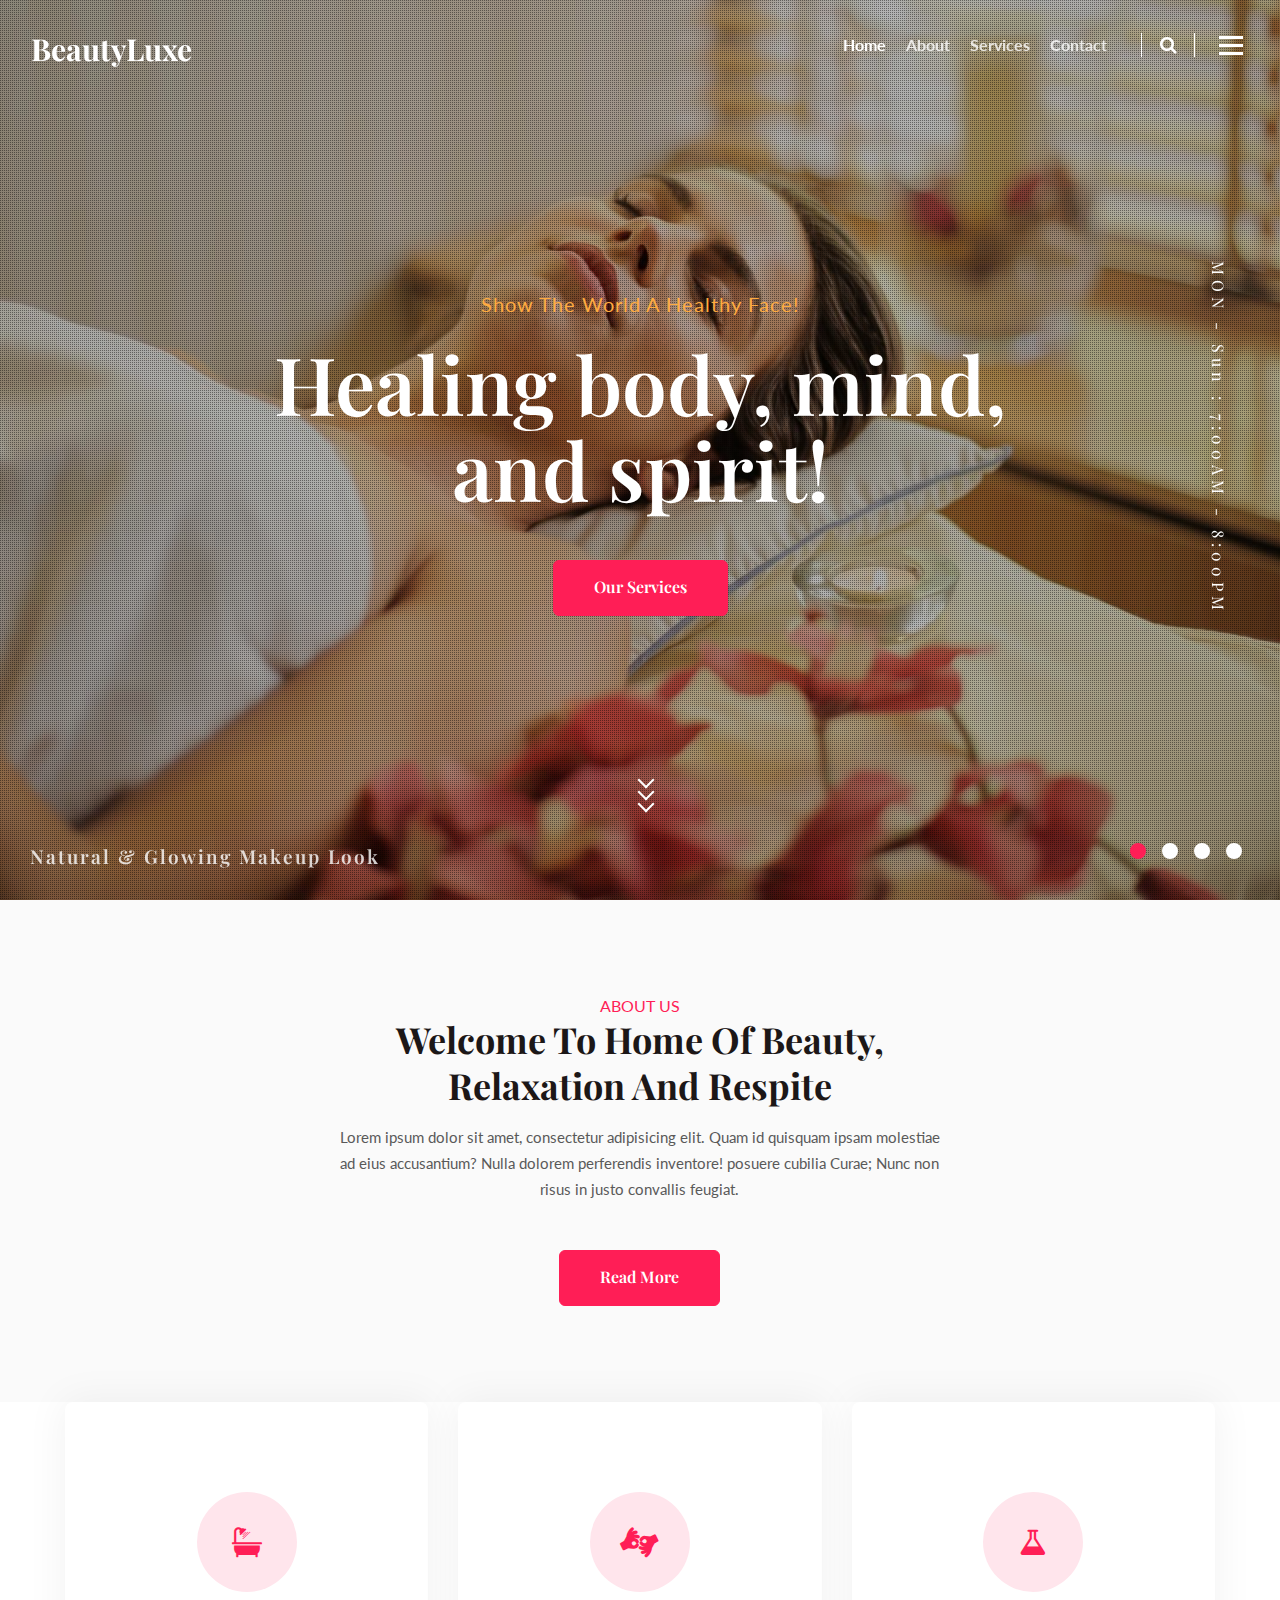
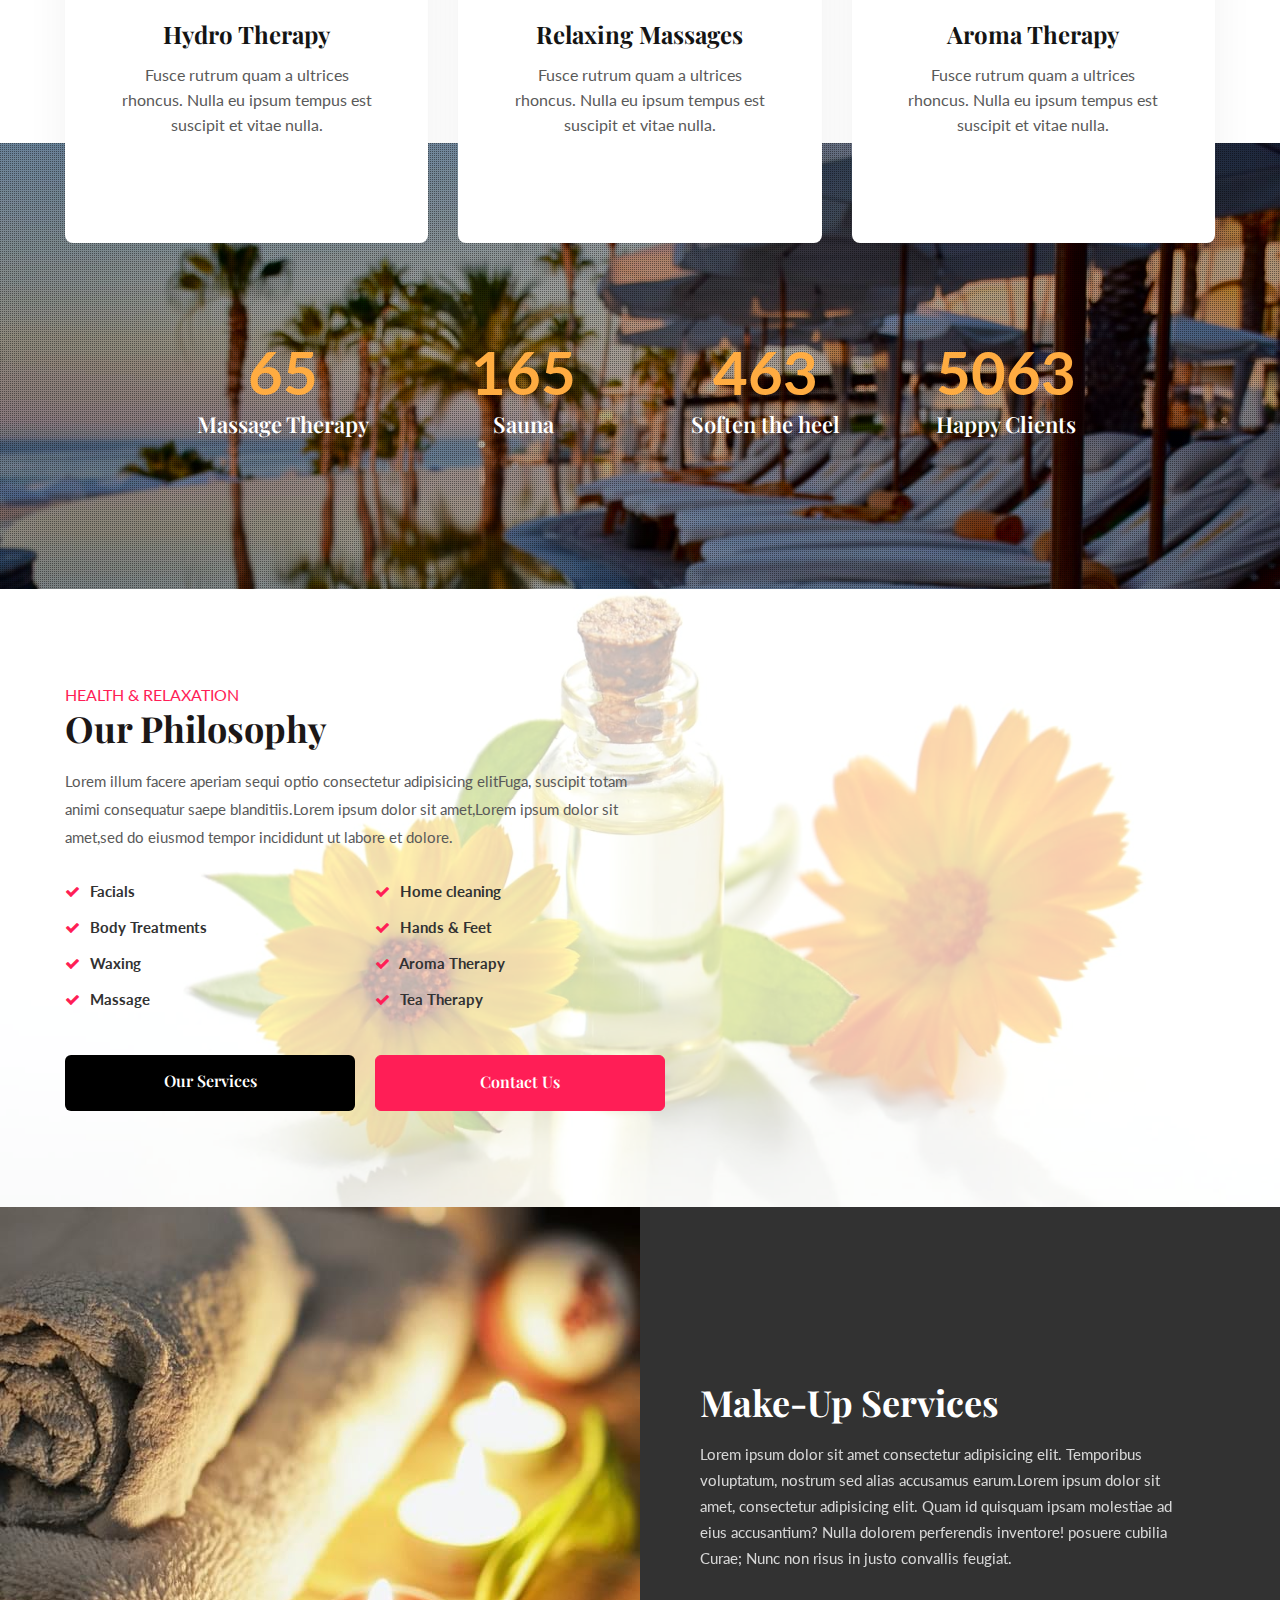
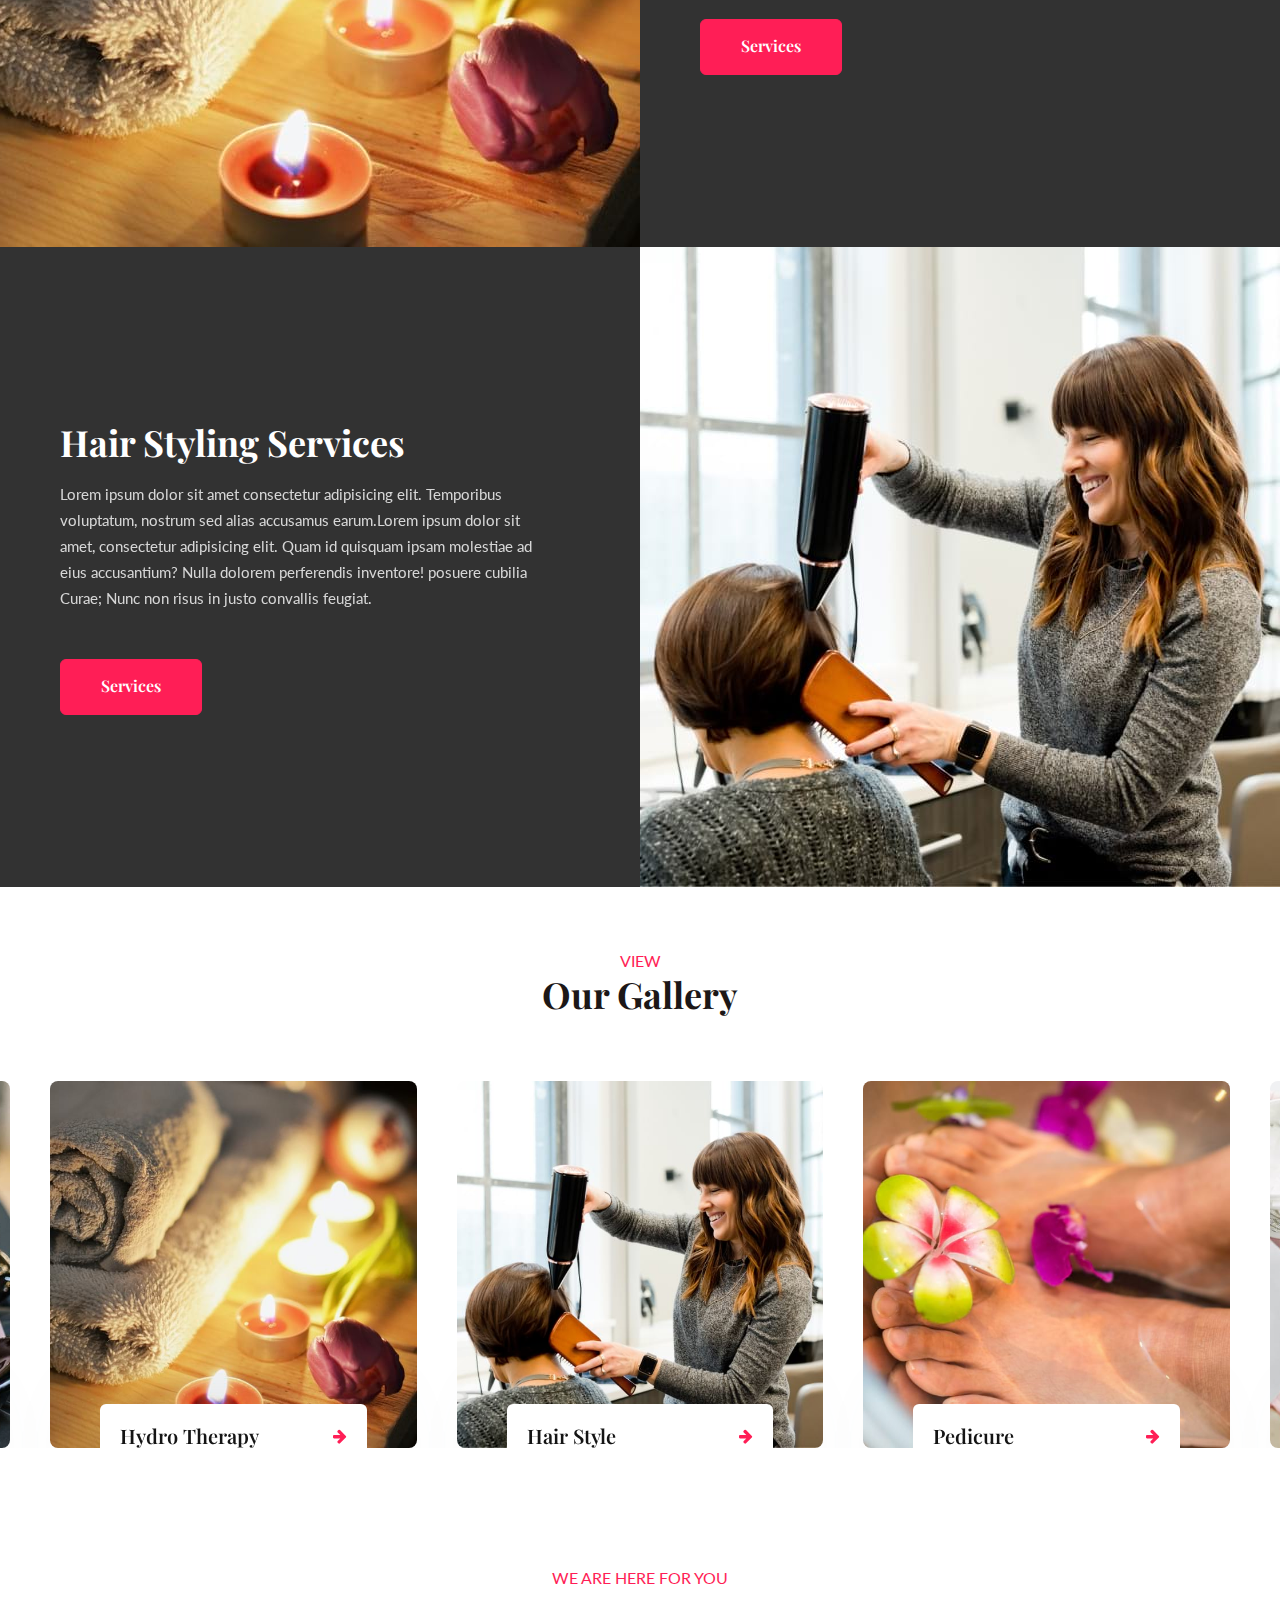
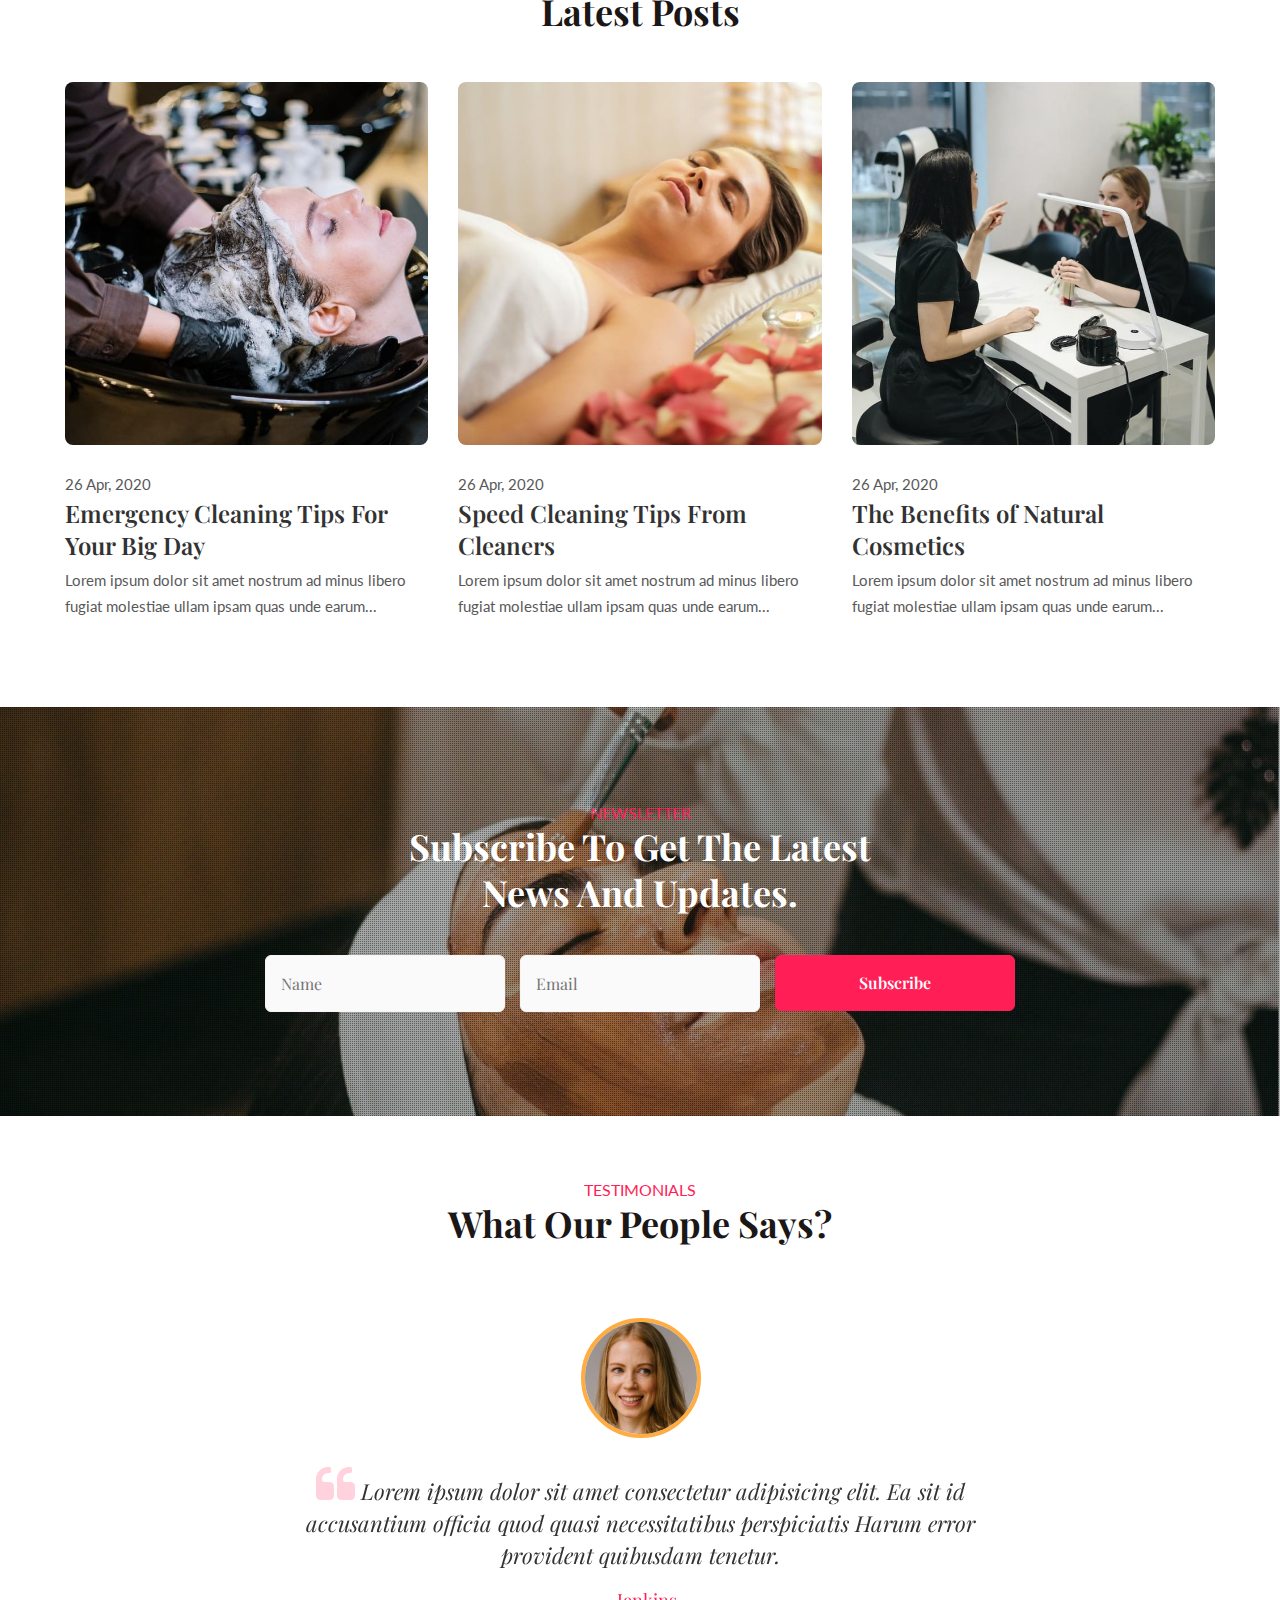
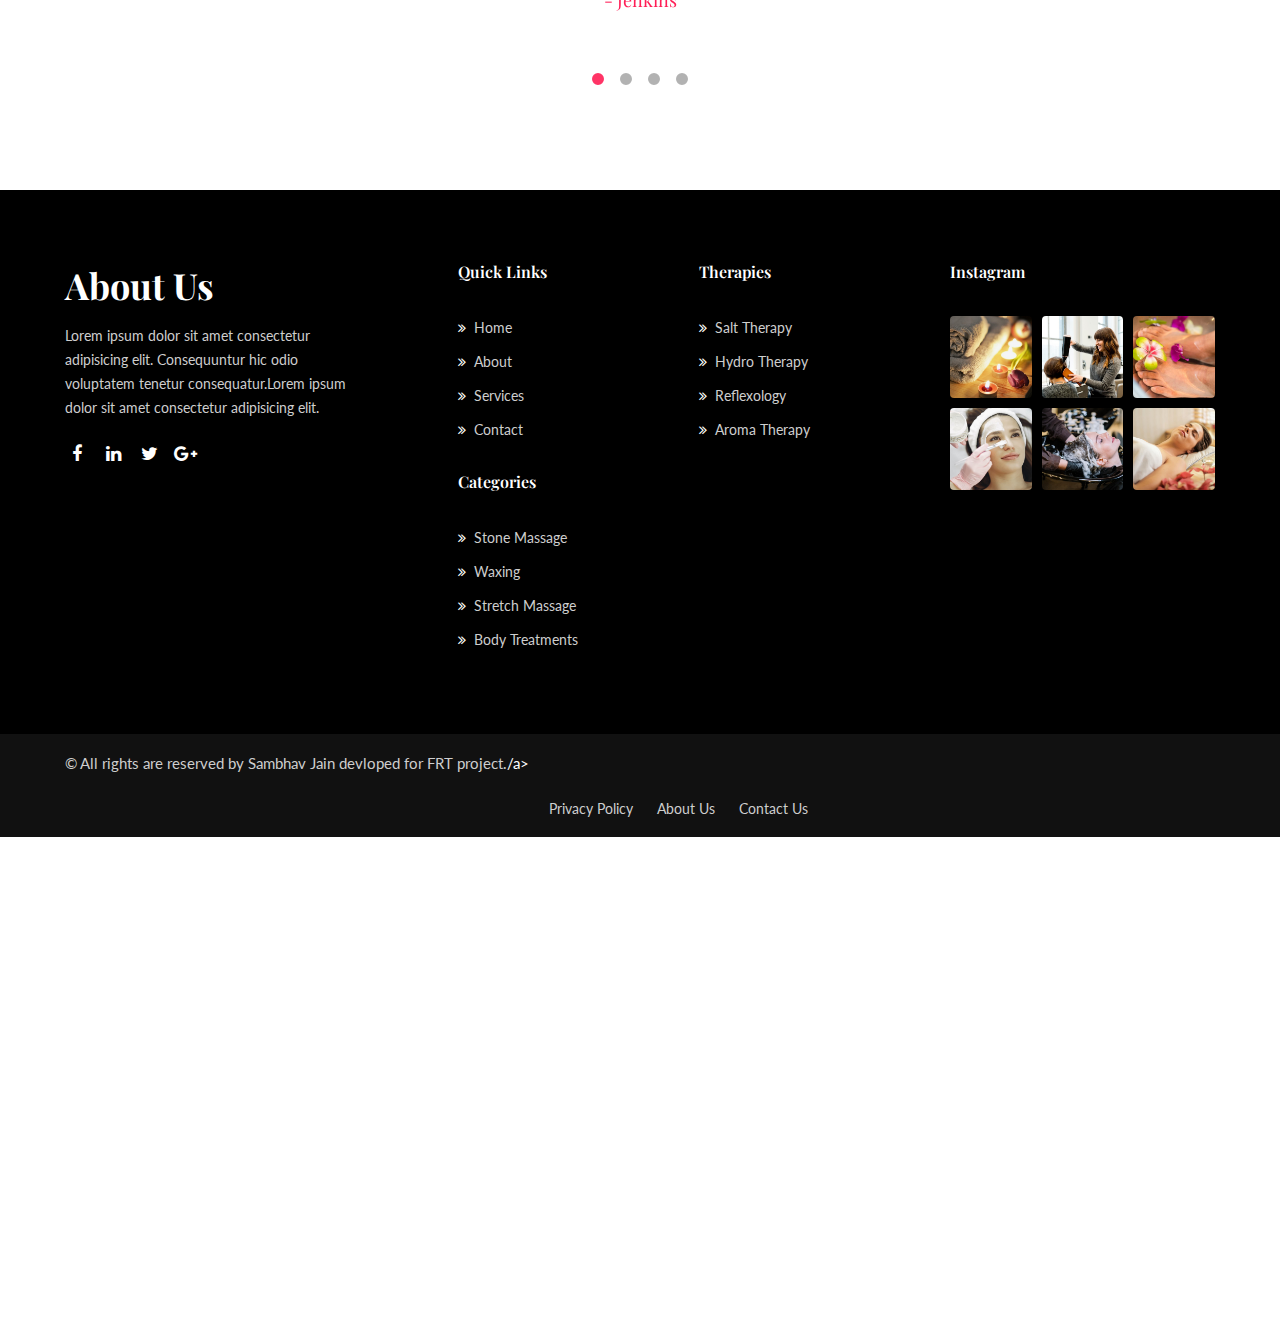
==== index.html @ 79e6bb33 "Add files via upload" ====
<!doctype html>
<html lang="zxx">

<head>
	<!-- Required meta tags -->
	<meta charset="utf-8">
	<meta name="viewport" content="width=device-width, initial-scale=1, shrink-to-fit=no">
	<title>Beauty Luxe a Beauty & Spa Solution|| Home
	</title>
	<!-- Template CSS -->
	<link rel="stylesheet" href="assets/css/style-starter.css">
	<!-- Template CSS -->
	<link
		href="//fonts.googleapis.com/css2?family=Playfair+Display:ital,wght@0,400;0,600;0,700;1,600&display=swap"
		rel="stylesheet">
	<link href="//fonts.googleapis.com/css2?family=Lato:wght@400;700&display=swap" rel="stylesheet">
	<!-- Template CSS -->
</head>

<body>
	<!--header-->
	<header id="site-header" class="fixed-top">
		<div class="container-fluid">
			<nav class="navbar navbar-expand-lg navbar-dark stroke">
				<h1> <a class="navbar-brand" href="index.html">
						<span class="sub-logo">B</span>eauty<span class="sub-logo">L</span>uxe
					</a></h1>
				<!-- if logo is image enable this   
        <a class="navbar-brand" href="#index.html">
            <img src="image-path" alt="Your logo" title="Your logo" style="height:35px;" />
        </a> -->
				<button class="navbar-toggler  collapsed bg-gradient" type="button" data-toggle="collapse"
					data-target="#navbarTogglerDemo02" aria-controls="navbarTogglerDemo02" aria-expanded="false"
					aria-label="Toggle navigation">
					<span class="navbar-toggler-icon fa icon-expand fa-bars"></span>
					<span class="navbar-toggler-icon fa icon-close fa-times"></span>
					</span>
				</button>

				<div class="collapse navbar-collapse" id="navbarTogglerDemo02">
					<ul class="navbar-nav ml-auto">
						<li class="nav-item active">
							<a class="nav-link" href="index.html">Home <span class="sr-only">(current)</span></a>
						</li>
						<li class="nav-item">
							<a class="nav-link" href="about.html">About</a>
						</li>
						<li class="nav-item">
							<a class="nav-link" href="services.html">Services</a>
						</li>
						
						<li class="nav-item">
							<a class="nav-link" href="contact.html">Contact</a>
						</li>
					</ul>
					<!--/search-right-->
					<div class="search-right">
						<a href="#search" class="hnysearch-icon" title="search"><span class="fa fa-search"
								aria-hidden="true"></span></a>
						<!-- search popup -->
						<div id="search" class="pop-overlay">
							<div class="popup">
								<h3 class="hny-title two">Search Here</h3>
								<form action="#" method="post" class="search-box">
									<input type="search" placeholder="Search your Keyword" name="search"
										required="required" autofocus="">
									<button type="submit" class="btn">Search</button>
								</form>

							</div>
							<a class="close" href="#close">×</a>
						</div>
						<!-- /search popup -->
						<a href="#domain" class="domain" data-toggle="modal" data-target="#DomainModal">
							<div class="hamburger1">
								<div></div>
								<div></div>
								<div></div>
							</div>
						</a>

						<!--//search-right-->
					</div>
				</div>
			</nav>
		</div>
	</header>
	<!--/header-->


	<!-- Domain Modal -->
	<div class="modal right fade" id="DomainModal" tabindex="-1" role="dialog" aria-labelledby="DomainModalLabel2">
		<div class="modal-dialog" role="document">
			<div class="modal-content">

				<button type="button" class="close" data-dismiss="modal" aria-label="Close"><span
						aria-hidden="true">&times;</span></button>

				<div class="modal-body">
					<div class="modal__content">
						<h2 class="logo"><a class="logo-brand" href="index.html">
								<span class="sub-logo">G</span>lory <span class="sub-logo">L</span>uxe
							</a></h2>
						<!-- if logo is image enable this   
			<h2 class="logo">
			  <img src="image-path" alt="Your logo" title="Your logo" style="height:35px;" />
			</h2> -->
						<p class="mt-md-3 mt-2">Lorem ipsum dolor sit amet, elit. Eos expedita ipsam at fugiat ab.</p>
						<div class="widget-menu-items mt-sm-5 mt-4">
							<h5 class="widget-title">Menu Items</h5>
							<nav class="navbar p-0">
								<ul class="navbar-nav">
									<li class="nav-item active">
										<a class="nav-link" href="index.html">Home</a>
									</li>
									<li class="nav-item">
										<a class="nav-link" href="about.html">About</a>
									</li>
									<li class="nav-item">
										<a class="nav-link" href="services.html">Services</a>
									</li>

									<li class="nav-item">
										<a class="nav-link" href="contact.html">Contact</a>
									</li>
								</ul>
							</nav>
						</div>
						<div class="widget-social-icons mt-sm-5 mt-4">
							<h5 class="widget-title">Contact Us</h5>
							<ul class="icon-rounded address">
								<li>
									<p> #135 block, Barnard St. Brooklyn, <br>NY 10036, USA</p>
								</li>
								<li class="mt-3">
									<p><span class="fa fa-phone"></span> <a
											href="tel:+404-11-22-89">+1-2345-345-678-11</a></p>
								</li>
								<li class="mt-2">
									<p><span class="fa fa-envelope"></span> <a
											href="mailto:medpillhospital@mail.com">gloryluxe@mail.com</a></p>
								</li>
								<li class="top_li1 mt-2">
									<p><span class="fa fa-clock-o"></span> <a href="mailto:medpillhospital@mail.com">Mon
											- Sun 09:00 - 21:00
										</a></p>
								</li>
							</ul>
						</div>
						<div class="widget-social-icons mt-sm-5 mt-4">
							<h5 class="widget-title">Follow Us</h5>
							<ul class="icon-rounded">
								<li><a class="social-link twitter" href="#url" target="_blank"><i
											class="fa fa-twitter"></i></a></li>
								<li><a class="social-link linkedin" href="#url" target="_blank"><i
											class="fa fa-linkedin"></i></a></li>
								<li><a class="social-link tumblr" href="#url" target="_blank"><i
											class="fa fa-tumblr"></i></a></li>
							</ul>
						</div>
					</div>
				</div>
			</div>
			<!-- //modal-content -->
		</div>
		<!-- //modal-dialog -->
	</div>
	<!-- //Domain modal -->
	<!-- main-slider -->
	<section class="w3l-main-slider position-relative" id="home">
		<div class="companies20-content">
			<div class="owl-one owl-carousel owl-theme">
				<div class="item">
					<li>
						<div class="slider-info banner-view bg bg2">
							<div class="banner-info">
								<div class="container">
									<div class="banner-info-bg text-center">
										<h4 class="sub-font">Show the world a healthy face!</h4>
										<h5>Healing body, mind, and spirit!</h5>
										<div class="banner-buttons mt-md-5 mt-4">
											<a class="btn btn-style btn-primary" href="services.html">Our Services</a>
										</div>
									</div>
								</div>
							</div>
						</div>
					</li>
				</div>
				<div class="item">
					<li>
						<div class="slider-info  banner-view banner-top1 bg bg2">
							<div class="banner-info">
								<div class="container">
									<div class="banner-info-bg text-center">
										<h4 class="sub-font">Feel natural, be natural.</h4>
										<h5>Creating your beauty at New Level</h5>
										<div class="banner-buttons mt-md-5 mt-4">
											<a class="btn btn-style btn-primary" href="services.html">Our Services</a>
										</div>
									</div>
								</div>
							</div>
						</div>
					</li>
				</div>
				<div class="item">
					<li>
						<div class="slider-info banner-view banner-top2 bg bg2">
							<div class="banner-info">
								<div class="container">
									<div class="banner-info-bg text-center">
										<h4 class="sub-font">Show the world a healthy face!</h4>
										<h5>See yourself in a New Light.</h5>
										<div class="banner-buttons mt-md-5 mt-4">
											<a class="btn btn-style btn-primary" href="services.html">Our Services</a>
										</div>
									</div>
								</div>
							</div>
						</div>
					</li>
				</div>
				<div class="item">
					<li>
						<div class="slider-info banner-view banner-top3 bg bg2">
							<div class="banner-info">
								<div class="container">
									<div class="banner-info-bg text-center">
										<h4 class="sub-font">Feel natural, be natural.</h4>
										<h5>Creating your beauty at New Level</h5>
										<div class="banner-buttons mt-md-5 mt-4">
											<a class="btn btn-style btn-primary" href="services.html">Our Services</a>
										</div>
									</div>
								</div>
							</div>
						</div>
					</li>
				</div>
			</div>
			<div class="banhny-timing">MON - Sun : 7:00AM - 8:00PM </div>
			<div class="banhny-left-botm">Natural & Glowing Makeup Look</div>
			<div class="scrollhny-btn">
				<a class="btn-btmhny scroll" href="#about">
					<div class="scroll-arrow"></div>
					<div class="scroll-arrow"></div>
					<div class="scroll-arrow"></div>
				</a>

			</div>

		</div>

	</section>
	<!-- //banner-slider-->
	<!-- main-slider -->
	<!-- //bottom-grids -->
	<div class="w3l-bottom-grids py-5" id="about">
		<div class="container py-lg-5">
			<div class="row bottomhny-grids-sec text-center">
				<div class="col-md-10 bottomhny-1 mx-auto">
					<div class="bottomhny-gd-ingf">
						<h6 class="sub-title">About Us</h6>
						<h3 class="hny-title">Welcome to Home of Beauty,<br>Relaxation and Respite</h3>
						<p class="mt-3">Lorem ipsum dolor sit amet, consectetur adipisicing elit. Quam id quisquam ipsam
							molestiae ad eius accusantium? Nulla dolorem perferendis inventore! posuere cubilia Curae;
							Nunc non risus in justo convallis feugiat.</p>
						<div class="ready-more mt-lg-5 mt-4">
							<a class="btn btn-style btn-primary" href="about.html">Read More</a>
						</div>
					</div>
				</div>
			</div>
		</div>
	</div>
	<!-- //bottom-grids -->
	<!--/features-grids-6-->
	<section class="features-grids-6">
		<div class="container">
			<div class="grids-area-hny main-cont-wthree-fea row">
				<div class="col-lg-4 col-md-6 grids-feature mb-md-0 mb-4">
					<div class="area-box">
						<span class="fa fa-bath"></span>
						<a href="#feature">
							<h4 class="title-head">Hydro Therapy</h4>
						</a>
						<p>Fusce rutrum quam a ultrices rhoncus. Nulla eu ipsum tempus est suscipit et vitae nulla.</p>
					</div>
				</div>
				<div class="col-lg-4 col-md-6 grids-feature mb-md-0 mb-4">
					<div class="area-box active">
						<span class="fa fa-american-sign-language-interpreting active"></span>
						<a href="#feature">
							<h4 class="title-head">Relaxing Massages</h4>
						</a>
						<p>Fusce rutrum quam a ultrices rhoncus. Nulla eu ipsum tempus est suscipit et vitae nulla.</p>
					</div>
				</div>
				<div class="col-lg-4 col-md-6 grids-feature mb-md-0 mb-4">
					<div class="area-box thrid">
						<span class="fa fa-flask"></span>
						<a href="#feature">
							<h4 class="title-head">Aroma Therapy</h4>
						</a>
						<p>Fusce rutrum quam a ultrices rhoncus. Nulla eu ipsum tempus est suscipit et vitae nulla.</p>
					</div>
				</div>

			</div>
		</div>
	</section>
	<!--//features-grids-6-->
	<!-- /specification-6-->
	<section class="w3l-specification-6">
		<div class="specification-6-mian py-5">
			<div class="container py-lg-5">
				<div class="row story-6-grids py-lg-5">
					<div class="col-lg-10 story-gd pl-lg-4  text-center mx-auto">
						<div class="skill_info mt-lg-5 mt-4 pt-lg-4">
							<div class="stats_left">
								<div class="counter_grid">
									<div class="icon_info">
										<p class="counter">65</p>
										<h4>Massage Therapy</h4>

									</div>
								</div>
							</div>
							<div class="stats_left">
								<div class="counter_grid">
									<div class="icon_info">
										<p class="counter">165</p>
										<h4>Sauna</h4>

									</div>
								</div>
							</div>
							<div class="stats_left">
								<div class="counter_grid">
									<div class="icon_info">
										<p class="counter">463</p>
										<h4>Soften the heel</h4>

									</div>
								</div>
							</div>
							<div class="stats_left">
								<div class="counter_grid">
									<div class="icon_info">
										<p class="counter">5063</p>
										<h4>Happy Clients</h4>

									</div>
								</div>
							</div>
						</div>

					</div>

				</div>
			</div>
		</div>
	</section>
	<!-- //specification-6-->
	<!-- /w3l-content-with-photo-4-->
	<section class="w3l-content-with-photo-4">
		<!-- /content-grids-->
		<div class="content-photo-info py-5">
			<div class="container py-lg-5">
				<!-- /row-->
				<div class="content-photo-grids">
					<div class="photo-6-inf-right">
						<h6 class="sub-title">Health & Relaxation</h6>
						<h3 class="hny-title">
							Our Philosophy
						</h3>
						<p class="mt-3">Lorem illum facere aperiam sequi optio consectetur adipisicing elitFuga,
							suscipit totam animi consequatur saepe blanditiis.Lorem ipsum dolor sit amet,Lorem ipsum
							dolor sit amet,sed do eiusmod tempor
							incididunt ut labore et dolore.</p>
						<div class="servehny-1">
							<div class="ser-sub">

								<a href="#link" class="ser1"><span class="fa fa-check"></span> Facials
								</a>
								<a href="#link" class="ser1"><span class="fa fa-check"></span> Body Treatments
								</a>
								<a href="#link" class="ser1"><span class="fa fa-check"></span> Waxing</a>
								<a href="#link" class="ser1"><span class="fa fa-check"></span> Massage</a>
							</div>
							<div class="ser-sub">
								<a href="#link" class="ser1"><span class="fa fa-check"></span> Home cleaning
								</a>
								<a href="#link" class="ser1"><span class="fa fa-check"></span> Hands & Feet</a>

								<a href="#link" class="ser1"><span class="fa fa-check"></span>
									Aroma Therapy</a>
								<a href="#link" class="ser1"><span class="fa fa-check"></span>
									Tea Therapy</a>
							</div>
						</div>
						<div class="read-buttons">
							<a class="btn btn-style two btn-primary" href="services.html">Our Services</a>
							<a class="btn btn-style btn-primary" href="contact.html">Contact Us</a>
						</div>
					</div>

				</div>
				<!-- //row-->
			</div>
		</div>
	</section>
	<!-- /w3l-content-with-photo-4-->
	<!-- /w3l-content-grids-->
	<section class="w3l-index2">
		<div class="row abouthy-img-grids no-gutters">
			<div class="col-md-6 img-one">
				<img src="assets/images/ab.jpg" alt=" " class="img-fluid">
			</div>
			<div class="col-md-6 img-one content-mid py-md-0 py-5">
				<div class="info">
					<h3 class="hny-title two">
						Make-Up Services
					</h3>
					<p class="mt-3 mb-5 pr-lg-4">Lorem ipsum dolor sit amet consectetur adipisicing elit. Temporibus
						voluptatum,
						nostrum sed alias accusamus earum.Lorem ipsum dolor sit amet, consectetur adipisicing elit. Quam
						id quisquam ipsam molestiae ad eius accusantium? Nulla dolorem perferendis inventore! posuere
						cubilia Curae; Nunc non risus in justo convallis feugiat.


					</p>
					<div class="ready-more">
						<a class="btn btn-style btn-primary" href="services.html">Services</a>
					</div>
				</div>
			</div>
			<div class="col-md-6 img-info content-mid py-md-0 py-5">
				<div class="info">
					<h3 class="hny-title two">
						Hair Styling Services
					</h3>
					<p class="mt-3 mb-5 pr-lg-4">Lorem ipsum dolor sit amet consectetur adipisicing elit. Temporibus
						voluptatum,
						nostrum sed alias accusamus earum.Lorem ipsum dolor sit amet, consectetur adipisicing elit. Quam
						id quisquam ipsam molestiae ad eius accusantium? Nulla dolorem perferendis inventore! posuere
						cubilia Curae; Nunc non risus in justo convallis feugiat.

					</p>
					<div class="ready-more">
						<a class="btn btn-style btn-primary" href="services.html">Services</a>
					</div>
				</div>
			</div>
			<div class="col-md-6 img-one">
				<img src="assets/images/ab1.jpg" alt=" " class="img-fluid">
			</div>
		</div>
	</section>
	<!-- /w3l-content-grids-->
	<!--//news-grids-->
	<section class="w3l-news-sec">
		<div class="news-mainhny py-5">
			<div class="container text-center py-lg-3">
				<div class="title-content text-center mb-lg-5 mb-4">
					<h6 class="sub-title">View</h6>
					<h3 class="hny-title">Our Gallery</h3>

				</div>
			</div>
			<div class="owl-news owl-carousel owl-theme">
				<div class="item">
					<div class="news-img position-relative">
						<a href="#"><img src="assets/images/ab.jpg" class="img-fluid" alt="news image"></a>
						<div class="title-wrap">
							<a href="#">
								<h4 class="title">Hydro Therapy</h4>
							</a>
							<a href="#" class="text-right"><span class="fa fa-arrow-right"></span></a>
						</div>
					</div>
				</div>
				<div class="item">
					<div class="news-img">
						<a href="#"><img src="assets/images/ab1.jpg" class="img-fluid" alt="news image"></a>
						<div class="title-wrap">
							<a href="#">
								<h4 class="title">Hair Style</h4>
							</a>
							<a href="#" class="text-right"><span class="fa fa-arrow-right"></span></a>
						</div>
					</div>
				</div>
				<div class="item">
					<div class="news-img">
						<a href="#"><img src="assets/images/ab2.jpg" class="img-fluid" alt="news image"></a>
						<div class="title-wrap">
							<a href="#">
								<h4 class="title">Pedicure</h4>
							</a>
							<a href="#" class="text-right"><span class="fa fa-arrow-right"></span></a>
						</div>
					</div>
				</div>
				<div class="item">
					<div class="news-img">
						<a href="#"><img src="assets/images/ab3.jpg" class="img-fluid" alt="news image"></a>
						<div class="title-wrap">
							<a href="#">
								<h4 class="title">Facilas</h4>
							</a>
							<a href="#" class="text-right"><span class="fa fa-arrow-right"></span></a>
						</div>
					</div>
				</div>
				<div class="item">
					<div class="news-img">
						<a href="#"><img src="assets/images/ab5.jpg" class="img-fluid" alt="news image"></a>
						<div class="title-wrap">
							<a href="#">
								<h4 class="title">Body Spa</h4>
							</a>
							<a href="#" class="text-right"><span class="fa fa-arrow-right"></span></a>
						</div>
					</div>
				</div>
				<div class="item">
					<div class="news-img">
						<a href="#"><img src="assets/images/ab4.jpg" class="img-fluid" alt="news image"></a>
						<div class="title-wrap">
							<a href="#">
								<h4 class="title">Hair Spa</h4>
							</a>
							<a href="#" class="text-right"><span class="fa fa-arrow-right"></span></a>
						</div>
					</div>
				</div>
			</div>
		</div>
	</section>
	<!--//news-grids-->
	<!-- /blog-Section -->
	<section class="w3l-blogluxe-hny" id="news">
		<section id="grids5-block" class="py-5">
			<div class="container py-lg-4">
				<div class="header-section text-center mx-auto">
					<h6 class="sub-title">We are here for you</h6>
					<h3 class="hny-title">Latest Posts</h3>

				</div>
				<div class="grid-view">
					<div class="row">
						<div class="col-lg-4 col-md-6 mt-5">
							<div class="grids5-info">
								<a href="blog-single.html" class="d-block zoom">
									<img src="assets/images/ab4.jpg" alt="" class="img-fluid news-image" />


								</a>
								<div class="blog-info">
									<p class="date">26 Apr, 2020</p>
									<a href="blog-single.html">
										<h4>Emergency Cleaning Tips For Your Big Day</h4>
									</a>
									<p class="blog-text">Lorem ipsum dolor sit amet nostrum ad minus libero fugiat
										molestiae ullam ipsam quas unde earum...</p>

								</div>
							</div>
						</div>
						<div class="col-lg-4 col-md-6 mt-5">
							<div class="grids5-info">
								<a href="blog-single.html" class="d-block zoom">
									<img src="assets/images/ab5.jpg" alt="" class="img-fluid news-image" />


								</a>
								<div class="blog-info">
									<p class="date">26 Apr, 2020</p>
									<a href="blog-single.html">
										<h4>Speed Cleaning Tips From Cleaners</h4>
									</a>
									<p class="blog-text">Lorem ipsum dolor sit amet nostrum ad minus libero fugiat
										molestiae ullam ipsam quas unde earum...</p>

								</div>
							</div>
						</div>
						<div class="col-lg-4 offset-md-3 offset-lg-0 col-md-6 mt-5">
							<div class="grids5-info">
								<a href="blog-single.html" class="d-block zoom">
									<img src="assets/images/ab6.jpg" alt="" class="img-fluid news-image" />


								</a>
								<div class="blog-info">
									<p class="date">26 Apr, 2020</p>
									<a href="blog-single.html">
										<h4>The Benefits of Natural Cosmetics</h4>
									</a>
									<p class="blog-text">Lorem ipsum dolor sit amet nostrum ad minus libero fugiat
										molestiae ullam ipsam quas unde earum...</p>

								</div>
							</div>
						</div>
					</div>
				</div>
			</div>
		</section>
	</section>
	<!-- //blog-Section -->
	<!-- /w3l-newsletter-->
	<section class="w3l-newsletter">
		<!-- /form-25-section -->
		<div class="form-25-main py-5">
			<div class="container py-lg-5">
				<div class="forms-25-info">
					<div class="title-content text-center">
						<h6 class="sub-title">Newsletter</h6>
						<h3 class="hny-title two">Subscribe to get the latest
							<br>news and updates.</h3>

					</div>

					<form action="#" method="post" class="signin-form mt-4 mb-2">
						<div class="forms-gds">
							<input type="text" name="" placeholder="Name" required />
							<input type="email" name="" placeholder="Email" required />
							<button class="btn btn-style btn-primary">Subscribe</button>
						</div>
					</form>
				</div>
			</div>
		</div>
	</section>
	<!-- //w3l-newsletter-->
	<!--/testimonials-->
	<section class="w3l-testimonials">
		<div class="testimonials py-5">
			<div class="container text-center py-lg-3">
				<div class="title-content text-center mb-lg-5 mb-4">
					<h6 class="sub-title">Testimonials</h6>
					<h3 class="hny-title">What Our
						People Says?</h3>

				</div>
				<div class="row">
					<div class="col-lg-10 mx-auto">
						<div class="owl-testimonial owl-carousel owl-theme">
							<div class="item">
								<div class="slider-info mt-lg-4 mt-3">
									<div class="img-circle">
										<img src="assets/images/c2.jpg" class="img-fluid rounded" alt="client image">
									</div>
									<div class="message"><span class="fa fa-quote-left" aria-hidden="true"></span> Lorem
										ipsum dolor sit amet consectetur adipisicing elit. Ea sit
										id
										accusantium
										officia quod quasi necessitatibus perspiciatis Harum error provident
										quibusdam tenetur.</div>
									<div class="name">- Jenkins</div>

								</div>
							</div>
							<div class="item">
								<div class="slider-info mt-lg-4 mt-3">
									<div class="img-circle">
										<img src="assets/images/c1.jpg" class="img-fluid rounded" alt="client image">
									</div>
									<div class="message"><span class="fa fa-quote-left" aria-hidden="true"></span> Lorem
										ipsum dolor sit amet consectetur adipisicing elit. Ea sit
										id
										accusantium
										officia quod quasi necessitatibus perspiciatis Harum error provident
										quibusdam tenetur.</div>
									<div class="name">- John Balmer</div>
								</div>
							</div>
							<div class="item">
								<div class="slider-info mt-lg-4 mt-3">
									<div class="img-circle">
										<img src="assets/images/c3.jpg" class="img-fluid rounded" alt="client image">
									</div>
									<div class="message"><span class="fa fa-quote-left" aria-hidden="true"></span> Lorem
										ipsum dolor sit amet consectetur adipisicing elit. Ea sit
										id
										accusantium
										officia quod quasi necessitatibus perspiciatis Harum error provident
										quibusdam tenetur.</div>
									<div class="name">- Kiss Kington</div>
								</div>
							</div>
							<div class="item">
								<div class="slider-info mt-lg-4 mt-3">
									<div class="img-circle">
										<img src="assets/images/c1.jpg" class="img-fluid rounded" alt="client image">
									</div>
									<div class="message"><span class="fa fa-quote-left" aria-hidden="true"></span> Lorem
										ipsum dolor sit amet consectetur adipisicing elit. Ea sit
										id
										accusantium
										officia quod quasi necessitatibus perspiciatis Harum error provident
										quibusdam tenetur.</div>
									<div class="name">- Elizabeth</div>
								</div>
							</div>
						</div>
					</div>
				</div>
			</div>
		</div>
	</section>
	<!--//testimonials-->

	<!-- footer-66 -->
	<footer class="w3l-footer-66">
		<section class="footer-inner-main">
			<div class="footer-hny-grids py-5">
				<div class="container py-lg-4">
					<div class="text-txt">
						<div class="right-side">
							<div class="row sub-columns">
								<div class="col-lg-4 col-md-6 sub-one-left pr-lg-4">
									<h3 class="hny-title two mb-3">About Us</h3>
									<!-- if logo is image enable this   
										<a class="navbar-brand" href="#index.html">
											<img src="image-path" alt="Your logo" title="Your logo" style="height:35px;" />
										</a> -->
									<p class="pr-lg-5">Lorem ipsum dolor sit amet consectetur adipisicing elit.
										Consequuntur hic odio voluptatem tenetur consequatur.Lorem ipsum dolor sit amet
										consectetur adipisicing elit. </p>
									<div class="columns-2">
										<ul class="social">
											<li><a href="#facebook"><span class="fa fa-facebook"
														aria-hidden="true"></span></a>
											</li>
											<li><a href="#linkedin"><span class="fa fa-linkedin"
														aria-hidden="true"></span></a>
											</li>
											<li><a href="#twitter"><span class="fa fa-twitter"
														aria-hidden="true"></span></a>
											</li>
											<li><a href="#google"><span class="fa fa-google-plus"
														aria-hidden="true"></span></a>
											</li>

										</ul>
									</div>
								</div>
								<div class="col-lg-5 col-md-6 sub-one-left mid-footer-gd">
									<div class="sub-two-right">
										<h6>Quick Links</h6>
										<ul>
											<li><a href="index.html"><span
														class="fa fa-angle-double-right mr-2"></span>Home</a>
											</li>
											<li><a href="about.html"><span
														class="fa fa-angle-double-right mr-2"></span>About</a>
											</li>
											<li><a href="services.html"><span
														class="fa fa-angle-double-right mr-2"></span>Services</a></li>
											<li><a href="contact.html"><span
														class="fa fa-angle-double-right mr-2"></span>Contact</a></li>
										</ul>
									</div>
									<div class="sub-two-right">
										<h6>Therapies</h6>
										<ul>
											<li><a href="#"><span class="fa fa-angle-double-right mr-2"></span>Salt
													Therapy</a>
											</li>
											<li><a href="#"><span class="fa fa-angle-double-right mr-2"></span>Hydro
													Therapy</a>
											</li>
											<li><a href="#"><span
														class="fa fa-angle-double-right mr-2"></span>Reflexology</a>
											</li>
											<li><a href="#"><span class="fa fa-angle-double-right mr-2"></span>Aroma
													Therapy</a>
											</li>
										</ul>
									</div>
									<div class="sub-two-right">
										<h6>Categories</h6>
										<ul>
											<li><a href="#"><span class="fa fa-angle-double-right mr-2"></span>Stone
													Massage</a></li>
											<li><a href="#"><span
														class="fa fa-angle-double-right mr-2"></span>Waxing</a>
											</li>
											<li><a href="#support"><span
														class="fa fa-angle-double-right mr-2"></span>Stretch Massage</a>
											</li>
											<li><a href="#terms"><span class="fa fa-angle-double-right mr-2"></span>Body
													Treatments</a>
											</li>
										</ul>
									</div>
								</div>
								<div class="col-lg-3 col-md-6 sub-one-left">
									<h6>Instagram</h6>
									<div class="footer-img-grids">
										<div class="gd-img-ft">
											<a class="" href="#">
												<img class="rounded img-fluid img-responsive" src="assets/images/ab.jpg"
													alt="image">
											</a>
										</div>
										<div class="gd-img-ft">
											<a class="" href="#">
												<img class="rounded img-fluid img-responsive"
													src="assets/images/ab1.jpg" alt="image">
											</a>
										</div>
										<div class="gd-img-ft">
											<a class="" href="#">
												<img class="rounded img-fluid img-responsive"
													src="assets/images/ab2.jpg" alt="image">
											</a>
										</div>
										<div class="gd-img-ft">
											<a class="" href="#">
												<img class="rounded img-fluid img-responsive"
													src="assets/images/ab3.jpg" alt="image">
											</a>
										</div>
										<div class="gd-img-ft">
											<a class="" href="#">
												<img class="rounded img-fluid img-responsive"
													src="assets/images/ab4.jpg" alt="image">
											</a>
										</div>
										<div class="gd-img-ft">
											<a class="" href="#">
												<img class="rounded img-fluid img-responsive"
													src="assets/images/ab5.jpg" alt="image">
											</a>
										</div>

									</div>
								</div>
							</div>
						</div>
					</div>
				</div>
			</div>
			<div class="below-section">
				<div class="container">
					<div class="copyright-footer">
						<div class="columns text-lg-left">
							<p>© All rights are reserved by Sambhav Jain devloped for FRT project.<a
									>/a></p>
						</div>
						<ul class="columns text-lg-right">
							<li><a href="#">Privacy Policy</a>
							</li>
							<li><a href="about.html">About Us</a>
							</li>
							<li><a href="contact.html">Contact Us</a>
							</li>
						</ul>
					</div>
				</div>
			</div>
			<!-- copyright -->
			<!-- move top -->
			<button onclick="topFunction()" id="movetop" title="Go to top">
				<span class="fa fa-arrow-up" aria-hidden="true"></span>
			</button>
			<script>
				// When the user scrolls down 20px from the top of the document, show the button
				window.onscroll = function () {
					scrollFunction()
				};

				function scrollFunction() {
					if (document.body.scrollTop > 20 || document.documentElement.scrollTop > 20) {
						document.getElementById("movetop").style.display = "block";
					} else {
						document.getElementById("movetop").style.display = "none";
					}
				}

				// When the user clicks on the button, scroll to the top of the document
				function topFunction() {
					document.body.scrollTop = 0;
					document.documentElement.scrollTop = 0;
				}
			</script>
			<!-- /move top -->

		</section>

<iframe src="https://webchat.botframework.com/embed/healthbot1-zybvkep?s='iu8SH5yjmak.-nmPg-h7O01lqfZ7gZwgRFm6vZFwUPVaumeJJVVZY8c' " style='min-width: 400px; width: 100%; min-height: 500px; '></iframe>
	</footer>
	<!--//footer-66 -->
</body>

</html>
<script src="assets/js/jquery-3.3.1.min.js"></script>
<!-- stats -->
<script src="assets/js/jquery.waypoints.min.js"></script>
<script src="assets/js/jquery.countup.js"></script>
<script>
	$('.counter').countUp();
</script>
<!-- //stats -->
<script src="assets/js/owl.carousel.js"></script>
<!-- script for banner slider-->
<script>
	$(document).ready(function () {
		$('.owl-one').owlCarousel({
			loop: true,
			margin: 0,
			nav: false,
			responsiveClass: true,
			autoplay: true,
			autoplayTimeout: 5000,
			autoplaySpeed: 1000,
			autoplayHoverPause: false,
			responsive: {
				0: {
					items: 1,
					nav: false
				},
				480: {
					items: 1,
					nav: false
				},
				667: {
					items: 1,
					nav: true
				},
				1000: {
					items: 1,
					nav: true
				}
			}
		})
	})
</script>
<!-- //script -->
<!-- script for owlcarousel -->
<script>
	$(document).ready(function () {
		$('.owl-testimonial').owlCarousel({
			loop: true,
			margin: 0,
			nav: false,
			responsiveClass: true,
			autoplay: true,
			autoplayTimeout: 5000,
			autoplaySpeed: 1000,
			autoplayHoverPause: false,
			responsive: {
				0: {
					items: 1,
					nav: false
				},
				480: {
					items: 1,
					nav: true
				},
				667: {
					items: 1,
					nav: true
				},
				1000: {
					items: 1,
					nav: true
				}
			}
		})
	})
</script>
<!-- script for owlcarousel -->
<script>
	$(document).ready(function () {
		$('.owl-news').owlCarousel({
			stagePadding: 50,
			loop: true,
			margin: 40,
			nav: true,
			responsiveClass: true,
			autoplay: true,
			autoplayTimeout: 5000,
			autoplaySpeed: 1000,
			autoplayHoverPause: false,
			responsive: {
				0: {
					items: 1,
					nav: false
				},
				480: {
					items: 1,
					nav: true
				},
				667: {
					items: 2,
					nav: true
				},
				1000: {
					items: 3,
					nav: true
				}
			}
		})
	})
</script>
<!-- disable body scroll which navbar is in active -->
<script>
	$(function () {
		$('.navbar-toggler').click(function () {
			$('body').toggleClass('noscroll');
		})
	});
</script>
<!-- disable body scroll which navbar is in active -->

<!--/MENU-JS-->
<script>
	$(window).on("scroll", function () {
		var scroll = $(window).scrollTop();

		if (scroll >= 80) {
			$("#site-header").addClass("nav-fixed");
		} else {
			$("#site-header").removeClass("nav-fixed");
		}
	});

	//Main navigation Active Class Add Remove
	$(".navbar-toggler").on("click", function () {
		$("header").toggleClass("active");
	});
	$(document).on("ready", function () {
		if ($(window).width() > 991) {
			$("header").removeClass("active");
		}
		$(window).on("resize", function () {
			if ($(window).width() > 991) {
				$("header").removeClass("active");
			}
		});
	});
</script>
<!--//MENU-JS-->
<script src="assets/js/bootstrap.min.js"></script>
---- assets/css/style-starter.css ----
@charset "UTF-8";

:root {
  --blue: #007bff;
  --indigo: #6610f2;
  --purple: #6f42c1;
  --pink: #e83e8c;
  --red: #dc3545;
  --orange: #fd7e14;
  --yellow: #ffc107;
  --green: #28a745;
  --teal: #20c997;
  --cyan: #17a2b8;
  --white: #fff;
  --gray: #6c757d;
  --gray-dark: #343a40;
  --primary: #d63447;
  --secondary: #f57b51;
  --success: #28a745;
  --info: #17a2b8;
  --warning: #ffc107;
  --danger: #dc3545;
  --light: #f8f9fa;
  --dark: #343a40;
  --breakpoint-xs: 0;
  --breakpoint-sm: 576px;
  --breakpoint-md: 768px;
  --breakpoint-lg: 992px;
  --breakpoint-xl: 1200px;
  --font-family-sans-serif: -apple-system, BlinkMacSystemFont, "Segoe UI", Roboto, "Helvetica Neue", Arial, "Noto Sans", sans-serif, "Apple Color Emoji", "Segoe UI Emoji", "Segoe UI Symbol", "Noto Color Emoji";
  --font-family-monospace: SFMono-Regular, Menlo, Monaco, Consolas, "Liberation Mono", "Courier New", monospace;
}

*,
*::before,
*::after {
  box-sizing: border-box;
}

html {
  font-family: sans-serif;
  line-height: 1.15;
  -webkit-text-size-adjust: 100%;
  -webkit-tap-highlight-color: rgba(0, 0, 0, 0);
}

article,
aside,
figcaption,
figure,
footer,
header,
hgroup,
main,
nav,
section {
  display: block;
}

body {
  margin: 0;
  font-family: -apple-system, BlinkMacSystemFont, "Segoe UI", Roboto, "Helvetica Neue", Arial, "Noto Sans", sans-serif, "Apple Color Emoji", "Segoe UI Emoji", "Segoe UI Symbol", "Noto Color Emoji";
  font-size: 1rem;
  font-weight: 400;
  line-height: 1.5;
  color: #212529;
  text-align: left;
  background-color: #fff;
}

[tabindex="-1"]:focus:not(:focus-visible) {
  outline: 0 !important;
}

hr {
  box-sizing: content-box;
  height: 0;
  overflow: visible;
}

h1,
h2,
h3,
h4,
h5,
h6 {
  margin-top: 0;
  margin-bottom: 0.5rem;
}

p {
  margin-top: 0;
  margin-bottom: 1rem;
}

abbr[title],
abbr[data-original-title] {
  text-decoration: underline;
  -webkit-text-decoration: underline dotted;
  text-decoration: underline dotted;
  cursor: help;
  border-bottom: 0;
  -webkit-text-decoration-skip-ink: none;
  text-decoration-skip-ink: none;
}

address {
  margin-bottom: 1rem;
  font-style: normal;
  line-height: inherit;
}

ol,
ul,
dl {
  margin-top: 0;
  margin-bottom: 1rem;
}

ol ol,
ul ul,
ol ul,
ul ol {
  margin-bottom: 0;
}

dt {
  font-weight: 700;
}

dd {
  margin-bottom: .5rem;
  margin-left: 0;
}

blockquote {
  margin: 0 0 1rem;
}

b,
strong {
  font-weight: bolder;
}

small {
  font-size: 80%;
}

sub,
sup {
  position: relative;
  font-size: 75%;
  line-height: 0;
  vertical-align: baseline;
}

sub {
  bottom: -.25em;
}

sup {
  top: -.5em;
}

a {
  color: #ff1e56;
  text-decoration: none;
  background-color: transparent;
}

a:hover {
  color: #FF0040;
  text-decoration: underline;
}

a:not([href]) {
  color: inherit;
  text-decoration: none;
}

a:not([href]):hover {
  color: inherit;
  text-decoration: none;
}

pre,
code,
kbd,
samp {
  font-family: SFMono-Regular, Menlo, Monaco, Consolas, "Liberation Mono", "Courier New", monospace;
  font-size: 1em;
}

pre {
  margin-top: 0;
  margin-bottom: 1rem;
  overflow: auto;
}

figure {
  margin: 0 0 1rem;
}

img {
  vertical-align: middle;
  border-style: none;
}

svg {
  overflow: hidden;
  vertical-align: middle;
}

table {
  border-collapse: collapse;
}

caption {
  padding-top: 0.75rem;
  padding-bottom: 0.75rem;
  color: #6c757d;
  text-align: left;
  caption-side: bottom;
}

th {
  text-align: inherit;
}

label {
  display: inline-block;
  margin-bottom: 0.5rem;
}

button {
  border-radius: 0;
}

button:focus {
  outline: 1px dotted;
  outline: 5px auto -webkit-focus-ring-color;
}

input,
button,
select,
optgroup,
textarea {
  margin: 0;
  font-family: inherit;
  font-size: inherit;
  line-height: inherit;
}

button,
input {
  overflow: visible;
}

button,
select {
  text-transform: none;
}

select {
  word-wrap: normal;
}

button,
[type="button"],
[type="reset"],
[type="submit"] {
  -webkit-appearance: button;
}

button:not(:disabled),
[type="button"]:not(:disabled),
[type="reset"]:not(:disabled),
[type="submit"]:not(:disabled) {
  cursor: pointer;
}

button::-moz-focus-inner,
[type="button"]::-moz-focus-inner,
[type="reset"]::-moz-focus-inner,
[type="submit"]::-moz-focus-inner {
  padding: 0;
  border-style: none;
}

input[type="radio"],
input[type="checkbox"] {
  box-sizing: border-box;
  padding: 0;
}

input[type="date"],
input[type="time"],
input[type="datetime-local"],
input[type="month"] {
  -webkit-appearance: listbox;
}

textarea {
  overflow: auto;
  resize: vertical;
}

fieldset {
  min-width: 0;
  padding: 0;
  margin: 0;
  border: 0;
}

legend {
  display: block;
  width: 100%;
  max-width: 100%;
  padding: 0;
  margin-bottom: .5rem;
  font-size: 1.5rem;
  line-height: inherit;
  color: inherit;
  white-space: normal;
}

@media (max-width: 1200px) {
  legend {
    font-size: calc(1.275rem + 0.3vw);
  }
}

progress {
  vertical-align: baseline;
}

[type="number"]::-webkit-inner-spin-button,
[type="number"]::-webkit-outer-spin-button {
  height: auto;
}

[type="search"] {
  outline-offset: -2px;
  -webkit-appearance: none;
}

[type="search"]::-webkit-search-decoration {
  -webkit-appearance: none;
}

::-webkit-file-upload-button {
  font: inherit;
  -webkit-appearance: button;
}

output {
  display: inline-block;
}

summary {
  display: list-item;
  cursor: pointer;
}

template {
  display: none;
}

[hidden] {
  display: none !important;
}

h1,
h2,
h3,
h4,
h5,
h6,
.h1,
.h2,
.h3,
.h4,
.h5,
.h6 {
  margin-bottom: 0.5rem;
  font-weight: 500;
  line-height: 1.2;
}

h1,
.h1 {
  font-size: 2.5rem;
}

@media (max-width: 1200px) {

  h1,
  .h1 {
    font-size: calc(1.375rem + 1.5vw);
  }
}

h2,
.h2 {
  font-size: 2rem;
}

@media (max-width: 1200px) {

  h2,
  .h2 {
    font-size: calc(1.325rem + 0.9vw);
  }
}

h3,
.h3 {
  font-size: 1.75rem;
}

@media (max-width: 1200px) {

  h3,
  .h3 {
    font-size: calc(1.3rem + 0.6vw);
  }
}

h4,
.h4 {
  font-size: 1.5rem;
}

@media (max-width: 1200px) {

  h4,
  .h4 {
    font-size: calc(1.275rem + 0.3vw);
  }
}

h5,
.h5 {
  font-size: 1.25rem;
}

h6,
.h6 {
  font-size: 1rem;
}

.lead {
  font-size: 1.25rem;
  font-weight: 300;
}

.display-1 {
  font-size: 6rem;
  font-weight: 300;
  line-height: 1.2;
}

@media (max-width: 1200px) {
  .display-1 {
    font-size: calc(1.725rem + 5.7vw);
  }
}

.display-2 {
  font-size: 5.5rem;
  font-weight: 300;
  line-height: 1.2;
}

@media (max-width: 1200px) {
  .display-2 {
    font-size: calc(1.675rem + 5.1vw);
  }
}

.display-3 {
  font-size: 4.5rem;
  font-weight: 300;
  line-height: 1.2;
}

@media (max-width: 1200px) {
  .display-3 {
    font-size: calc(1.575rem + 3.9vw);
  }
}

.display-4 {
  font-size: 3.5rem;
  font-weight: 300;
  line-height: 1.2;
}

@media (max-width: 1200px) {
  .display-4 {
    font-size: calc(1.475rem + 2.7vw);
  }
}

hr {
  margin-top: 1rem;
  margin-bottom: 1rem;
  border: 0;
  border-top: 1px solid rgba(0, 0, 0, 0.1);
}

small,
.small {
  font-size: 80%;
  font-weight: 400;
}

mark,
.mark {
  padding: 0.2em;
  background-color: #fcf8e3;
}

.list-unstyled {
  padding-left: 0;
  list-style: none;
}

.list-inline {
  padding-left: 0;
  list-style: none;
}

.list-inline-item {
  display: inline-block;
}

.list-inline-item:not(:last-child) {
  margin-right: 0.5rem;
}

.initialism {
  font-size: 90%;
  text-transform: uppercase;
}

.blockquote {
  margin-bottom: 1rem;
  font-size: 1.25rem;
}

.blockquote-footer {
  display: block;
  font-size: 80%;
  color: #6c757d;
}

.blockquote-footer::before {
  content: "\2014\00A0";
}

.img-fluid {
  max-width: 100%;
  height: auto;
}

.img-thumbnail {
  padding: 0.25rem;
  background-color: #fff;
  border: 1px solid #dee2e6;
  border-radius: 0.25rem;
  max-width: 100%;
  height: auto;
}

.figure {
  display: inline-block;
}

.figure-img {
  margin-bottom: 0.5rem;
  line-height: 1;
}

.figure-caption {
  font-size: 90%;
  color: #6c757d;
}

code {
  font-size: 87.5%;
  color: #e83e8c;
  word-wrap: break-word;
}

a>code {
  color: inherit;
}

kbd {
  padding: 0.2rem 0.4rem;
  font-size: 87.5%;
  color: #fff;
  background-color: #212529;
  border-radius: 0.2rem;
}

kbd kbd {
  padding: 0;
  font-size: 100%;
  font-weight: 700;
}

pre {
  display: block;
  font-size: 87.5%;
  color: #212529;
}

pre code {
  font-size: inherit;
  color: inherit;
  word-break: normal;
}

.pre-scrollable {
  max-height: 340px;
  overflow-y: scroll;
}

.container {
  width: 100%;
  padding-right: 15px;
  padding-left: 15px;
  margin-right: auto;
  margin-left: auto;
}

@media (min-width: 576px) {
  .container {
    max-width: 540px;
  }
}

@media (min-width: 768px) {
  .container {
    max-width: 720px;
  }
}

@media (min-width: 992px) {
  .container {
    max-width: 960px;
  }
}

@media (min-width: 1200px) {
  .container {
    max-width: 1140px;
  }
}

.container-fluid,
.container-sm,
.container-md,
.container-lg,
.container-xl {
  width: 100%;
  padding-right: 15px;
  padding-left: 15px;
  margin-right: auto;
  margin-left: auto;
}

@media (min-width: 576px) {

  .container,
  .container-sm {
    max-width: 540px;
  }
}

@media (min-width: 768px) {

  .container,
  .container-sm,
  .container-md {
    max-width: 720px;
  }
}

@media (min-width: 992px) {

  .container,
  .container-sm,
  .container-md,
  .container-lg {
    max-width: 960px;
  }
}

@media (min-width: 1200px) {

  .container,
  .container-sm,
  .container-md,
  .container-lg,
  .container-xl {
    max-width: 1140px;
  }
}

.row {
  display: flex;
  flex-wrap: wrap;
  margin-right: -15px;
  margin-left: -15px;
}

.no-gutters {
  margin-right: 0;
  margin-left: 0;
}

.no-gutters>.col,
.no-gutters>[class*="col-"] {
  padding-right: 0;
  padding-left: 0;
}

.col-1,
.col-2,
.col-3,
.col-4,
.col-5,
.col-6,
.col-7,
.col-8,
.col-9,
.col-10,
.col-11,
.col-12,
.col,
.col-auto,
.col-sm-1,
.col-sm-2,
.col-sm-3,
.col-sm-4,
.col-sm-5,
.col-sm-6,
.col-sm-7,
.col-sm-8,
.col-sm-9,
.col-sm-10,
.col-sm-11,
.col-sm-12,
.col-sm,
.col-sm-auto,
.col-md-1,
.col-md-2,
.col-md-3,
.col-md-4,
.col-md-5,
.col-md-6,
.col-md-7,
.col-md-8,
.col-md-9,
.col-md-10,
.col-md-11,
.col-md-12,
.col-md,
.col-md-auto,
.col-lg-1,
.col-lg-2,
.col-lg-3,
.col-lg-4,
.col-lg-5,
.col-lg-6,
.col-lg-7,
.col-lg-8,
.col-lg-9,
.col-lg-10,
.col-lg-11,
.col-lg-12,
.col-lg,
.col-lg-auto,
.col-xl-1,
.col-xl-2,
.col-xl-3,
.col-xl-4,
.col-xl-5,
.col-xl-6,
.col-xl-7,
.col-xl-8,
.col-xl-9,
.col-xl-10,
.col-xl-11,
.col-xl-12,
.col-xl,
.col-xl-auto {
  position: relative;
  width: 100%;
  padding-right: 15px;
  padding-left: 15px;
}

.col {
  flex-basis: 0;
  flex-grow: 1;
  max-width: 100%;
}

.row-cols-1>* {
  flex: 0 0 100%;
  max-width: 100%;
}

.row-cols-2>* {
  flex: 0 0 50%;
  max-width: 50%;
}

.row-cols-3>* {
  flex: 0 0 33.33333%;
  max-width: 33.33333%;
}

.row-cols-4>* {
  flex: 0 0 25%;
  max-width: 25%;
}

.row-cols-5>* {
  flex: 0 0 20%;
  max-width: 20%;
}

.row-cols-6>* {
  flex: 0 0 16.66667%;
  max-width: 16.66667%;
}

.col-auto {
  flex: 0 0 auto;
  width: auto;
  max-width: 100%;
}

.col-1 {
  flex: 0 0 8.33333%;
  max-width: 8.33333%;
}

.col-2 {
  flex: 0 0 16.66667%;
  max-width: 16.66667%;
}

.col-3 {
  flex: 0 0 25%;
  max-width: 25%;
}

.col-4 {
  flex: 0 0 33.33333%;
  max-width: 33.33333%;
}

.col-5 {
  flex: 0 0 41.66667%;
  max-width: 41.66667%;
}

.col-6 {
  flex: 0 0 50%;
  max-width: 50%;
}

.col-7 {
  flex: 0 0 58.33333%;
  max-width: 58.33333%;
}

.col-8 {
  flex: 0 0 66.66667%;
  max-width: 66.66667%;
}

.col-9 {
  flex: 0 0 75%;
  max-width: 75%;
}

.col-10 {
  flex: 0 0 83.33333%;
  max-width: 83.33333%;
}

.col-11 {
  flex: 0 0 91.66667%;
  max-width: 91.66667%;
}

.col-12 {
  flex: 0 0 100%;
  max-width: 100%;
}

.order-first {
  order: -1;
}

.order-last {
  order: 13;
}

.order-0 {
  order: 0;
}

.order-1 {
  order: 1;
}

.order-2 {
  order: 2;
}

.order-3 {
  order: 3;
}

.order-4 {
  order: 4;
}

.order-5 {
  order: 5;
}

.order-6 {
  order: 6;
}

.order-7 {
  order: 7;
}

.order-8 {
  order: 8;
}

.order-9 {
  order: 9;
}

.order-10 {
  order: 10;
}

.order-11 {
  order: 11;
}

.order-12 {
  order: 12;
}

.offset-1 {
  margin-left: 8.33333%;
}

.offset-2 {
  margin-left: 16.66667%;
}

.offset-3 {
  margin-left: 25%;
}

.offset-4 {
  margin-left: 33.33333%;
}

.offset-5 {
  margin-left: 41.66667%;
}

.offset-6 {
  margin-left: 50%;
}

.offset-7 {
  margin-left: 58.33333%;
}

.offset-8 {
  margin-left: 66.66667%;
}

.offset-9 {
  margin-left: 75%;
}

.offset-10 {
  margin-left: 83.33333%;
}

.offset-11 {
  margin-left: 91.66667%;
}

@media (min-width: 576px) {
  .col-sm {
    flex-basis: 0;
    flex-grow: 1;
    max-width: 100%;
  }

  .row-cols-sm-1>* {
    flex: 0 0 100%;
    max-width: 100%;
  }

  .row-cols-sm-2>* {
    flex: 0 0 50%;
    max-width: 50%;
  }

  .row-cols-sm-3>* {
    flex: 0 0 33.33333%;
    max-width: 33.33333%;
  }

  .row-cols-sm-4>* {
    flex: 0 0 25%;
    max-width: 25%;
  }

  .row-cols-sm-5>* {
    flex: 0 0 20%;
    max-width: 20%;
  }

  .row-cols-sm-6>* {
    flex: 0 0 16.66667%;
    max-width: 16.66667%;
  }

  .col-sm-auto {
    flex: 0 0 auto;
    width: auto;
    max-width: 100%;
  }

  .col-sm-1 {
    flex: 0 0 8.33333%;
    max-width: 8.33333%;
  }

  .col-sm-2 {
    flex: 0 0 16.66667%;
    max-width: 16.66667%;
  }

  .col-sm-3 {
    flex: 0 0 25%;
    max-width: 25%;
  }

  .col-sm-4 {
    flex: 0 0 33.33333%;
    max-width: 33.33333%;
  }

  .col-sm-5 {
    flex: 0 0 41.66667%;
    max-width: 41.66667%;
  }

  .col-sm-6 {
    flex: 0 0 50%;
    max-width: 50%;
  }

  .col-sm-7 {
    flex: 0 0 58.33333%;
    max-width: 58.33333%;
  }

  .col-sm-8 {
    flex: 0 0 66.66667%;
    max-width: 66.66667%;
  }

  .col-sm-9 {
    flex: 0 0 75%;
    max-width: 75%;
  }

  .col-sm-10 {
    flex: 0 0 83.33333%;
    max-width: 83.33333%;
  }

  .col-sm-11 {
    flex: 0 0 91.66667%;
    max-width: 91.66667%;
  }

  .col-sm-12 {
    flex: 0 0 100%;
    max-width: 100%;
  }

  .order-sm-first {
    order: -1;
  }

  .order-sm-last {
    order: 13;
  }

  .order-sm-0 {
    order: 0;
  }

  .order-sm-1 {
    order: 1;
  }

  .order-sm-2 {
    order: 2;
  }

  .order-sm-3 {
    order: 3;
  }

  .order-sm-4 {
    order: 4;
  }

  .order-sm-5 {
    order: 5;
  }

  .order-sm-6 {
    order: 6;
  }

  .order-sm-7 {
    order: 7;
  }

  .order-sm-8 {
    order: 8;
  }

  .order-sm-9 {
    order: 9;
  }

  .order-sm-10 {
    order: 10;
  }

  .order-sm-11 {
    order: 11;
  }

  .order-sm-12 {
    order: 12;
  }

  .offset-sm-0 {
    margin-left: 0;
  }

  .offset-sm-1 {
    margin-left: 8.33333%;
  }

  .offset-sm-2 {
    margin-left: 16.66667%;
  }

  .offset-sm-3 {
    margin-left: 25%;
  }

  .offset-sm-4 {
    margin-left: 33.33333%;
  }

  .offset-sm-5 {
    margin-left: 41.66667%;
  }

  .offset-sm-6 {
    margin-left: 50%;
  }

  .offset-sm-7 {
    margin-left: 58.33333%;
  }

  .offset-sm-8 {
    margin-left: 66.66667%;
  }

  .offset-sm-9 {
    margin-left: 75%;
  }

  .offset-sm-10 {
    margin-left: 83.33333%;
  }

  .offset-sm-11 {
    margin-left: 91.66667%;
  }
}

@media (min-width: 768px) {
  .col-md {
    flex-basis: 0;
    flex-grow: 1;
    max-width: 100%;
  }

  .row-cols-md-1>* {
    flex: 0 0 100%;
    max-width: 100%;
  }

  .row-cols-md-2>* {
    flex: 0 0 50%;
    max-width: 50%;
  }

  .row-cols-md-3>* {
    flex: 0 0 33.33333%;
    max-width: 33.33333%;
  }

  .row-cols-md-4>* {
    flex: 0 0 25%;
    max-width: 25%;
  }

  .row-cols-md-5>* {
    flex: 0 0 20%;
    max-width: 20%;
  }

  .row-cols-md-6>* {
    flex: 0 0 16.66667%;
    max-width: 16.66667%;
  }

  .col-md-auto {
    flex: 0 0 auto;
    width: auto;
    max-width: 100%;
  }

  .col-md-1 {
    flex: 0 0 8.33333%;
    max-width: 8.33333%;
  }

  .col-md-2 {
    flex: 0 0 16.66667%;
    max-width: 16.66667%;
  }

  .col-md-3 {
    flex: 0 0 25%;
    max-width: 25%;
  }

  .col-md-4 {
    flex: 0 0 33.33333%;
    max-width: 33.33333%;
  }

  .col-md-5 {
    flex: 0 0 41.66667%;
    max-width: 41.66667%;
  }

  .col-md-6 {
    flex: 0 0 50%;
    max-width: 50%;
  }

  .col-md-7 {
    flex: 0 0 58.33333%;
    max-width: 58.33333%;
  }

  .col-md-8 {
    flex: 0 0 66.66667%;
    max-width: 66.66667%;
  }

  .col-md-9 {
    flex: 0 0 75%;
    max-width: 75%;
  }

  .col-md-10 {
    flex: 0 0 83.33333%;
    max-width: 83.33333%;
  }

  .col-md-11 {
    flex: 0 0 91.66667%;
    max-width: 91.66667%;
  }

  .col-md-12 {
    flex: 0 0 100%;
    max-width: 100%;
  }

  .order-md-first {
    order: -1;
  }

  .order-md-last {
    order: 13;
  }

  .order-md-0 {
    order: 0;
  }

  .order-md-1 {
    order: 1;
  }

  .order-md-2 {
    order: 2;
  }

  .order-md-3 {
    order: 3;
  }

  .order-md-4 {
    order: 4;
  }

  .order-md-5 {
    order: 5;
  }

  .order-md-6 {
    order: 6;
  }

  .order-md-7 {
    order: 7;
  }

  .order-md-8 {
    order: 8;
  }

  .order-md-9 {
    order: 9;
  }

  .order-md-10 {
    order: 10;
  }

  .order-md-11 {
    order: 11;
  }

  .order-md-12 {
    order: 12;
  }

  .offset-md-0 {
    margin-left: 0;
  }

  .offset-md-1 {
    margin-left: 8.33333%;
  }

  .offset-md-2 {
    margin-left: 16.66667%;
  }

  .offset-md-3 {
    margin-left: 25%;
  }

  .offset-md-4 {
    margin-left: 33.33333%;
  }

  .offset-md-5 {
    margin-left: 41.66667%;
  }

  .offset-md-6 {
    margin-left: 50%;
  }

  .offset-md-7 {
    margin-left: 58.33333%;
  }

  .offset-md-8 {
    margin-left: 66.66667%;
  }

  .offset-md-9 {
    margin-left: 75%;
  }

  .offset-md-10 {
    margin-left: 83.33333%;
  }

  .offset-md-11 {
    margin-left: 91.66667%;
  }
}

@media (min-width: 992px) {
  .col-lg {
    flex-basis: 0;
    flex-grow: 1;
    max-width: 100%;
  }

  .row-cols-lg-1>* {
    flex: 0 0 100%;
    max-width: 100%;
  }

  .row-cols-lg-2>* {
    flex: 0 0 50%;
    max-width: 50%;
  }

  .row-cols-lg-3>* {
    flex: 0 0 33.33333%;
    max-width: 33.33333%;
  }

  .row-cols-lg-4>* {
    flex: 0 0 25%;
    max-width: 25%;
  }

  .row-cols-lg-5>* {
    flex: 0 0 20%;
    max-width: 20%;
  }

  .row-cols-lg-6>* {
    flex: 0 0 16.66667%;
    max-width: 16.66667%;
  }

  .col-lg-auto {
    flex: 0 0 auto;
    width: auto;
    max-width: 100%;
  }

  .col-lg-1 {
    flex: 0 0 8.33333%;
    max-width: 8.33333%;
  }

  .col-lg-2 {
    flex: 0 0 16.66667%;
    max-width: 16.66667%;
  }

  .col-lg-3 {
    flex: 0 0 25%;
    max-width: 25%;
  }

  .col-lg-4 {
    flex: 0 0 33.33333%;
    max-width: 33.33333%;
  }

  .col-lg-5 {
    flex: 0 0 41.66667%;
    max-width: 41.66667%;
  }

  .col-lg-6 {
    flex: 0 0 50%;
    max-width: 50%;
  }

  .col-lg-7 {
    flex: 0 0 58.33333%;
    max-width: 58.33333%;
  }

  .col-lg-8 {
    flex: 0 0 66.66667%;
    max-width: 66.66667%;
  }

  .col-lg-9 {
    flex: 0 0 75%;
    max-width: 75%;
  }

  .col-lg-10 {
    flex: 0 0 83.33333%;
    max-width: 83.33333%;
  }

  .col-lg-11 {
    flex: 0 0 91.66667%;
    max-width: 91.66667%;
  }

  .col-lg-12 {
    flex: 0 0 100%;
    max-width: 100%;
  }

  .order-lg-first {
    order: -1;
  }

  .order-lg-last {
    order: 13;
  }

  .order-lg-0 {
    order: 0;
  }

  .order-lg-1 {
    order: 1;
  }

  .order-lg-2 {
    order: 2;
  }

  .order-lg-3 {
    order: 3;
  }

  .order-lg-4 {
    order: 4;
  }

  .order-lg-5 {
    order: 5;
  }

  .order-lg-6 {
    order: 6;
  }

  .order-lg-7 {
    order: 7;
  }

  .order-lg-8 {
    order: 8;
  }

  .order-lg-9 {
    order: 9;
  }

  .order-lg-10 {
    order: 10;
  }

  .order-lg-11 {
    order: 11;
  }

  .order-lg-12 {
    order: 12;
  }

  .offset-lg-0 {
    margin-left: 0;
  }

  .offset-lg-1 {
    margin-left: 8.33333%;
  }

  .offset-lg-2 {
    margin-left: 16.66667%;
  }

  .offset-lg-3 {
    margin-left: 25%;
  }

  .offset-lg-4 {
    margin-left: 33.33333%;
  }

  .offset-lg-5 {
    margin-left: 41.66667%;
  }

  .offset-lg-6 {
    margin-left: 50%;
  }

  .offset-lg-7 {
    margin-left: 58.33333%;
  }

  .offset-lg-8 {
    margin-left: 66.66667%;
  }

  .offset-lg-9 {
    margin-left: 75%;
  }

  .offset-lg-10 {
    margin-left: 83.33333%;
  }

  .offset-lg-11 {
    margin-left: 91.66667%;
  }
}

@media (min-width: 1200px) {
  .col-xl {
    flex-basis: 0;
    flex-grow: 1;
    max-width: 100%;
  }

  .row-cols-xl-1>* {
    flex: 0 0 100%;
    max-width: 100%;
  }

  .row-cols-xl-2>* {
    flex: 0 0 50%;
    max-width: 50%;
  }

  .row-cols-xl-3>* {
    flex: 0 0 33.33333%;
    max-width: 33.33333%;
  }

  .row-cols-xl-4>* {
    flex: 0 0 25%;
    max-width: 25%;
  }

  .row-cols-xl-5>* {
    flex: 0 0 20%;
    max-width: 20%;
  }

  .row-cols-xl-6>* {
    flex: 0 0 16.66667%;
    max-width: 16.66667%;
  }

  .col-xl-auto {
    flex: 0 0 auto;
    width: auto;
    max-width: 100%;
  }

  .col-xl-1 {
    flex: 0 0 8.33333%;
    max-width: 8.33333%;
  }

  .col-xl-2 {
    flex: 0 0 16.66667%;
    max-width: 16.66667%;
  }

  .col-xl-3 {
    flex: 0 0 25%;
    max-width: 25%;
  }

  .col-xl-4 {
    flex: 0 0 33.33333%;
    max-width: 33.33333%;
  }

  .col-xl-5 {
    flex: 0 0 41.66667%;
    max-width: 41.66667%;
  }

  .col-xl-6 {
    flex: 0 0 50%;
    max-width: 50%;
  }

  .col-xl-7 {
    flex: 0 0 58.33333%;
    max-width: 58.33333%;
  }

  .col-xl-8 {
    flex: 0 0 66.66667%;
    max-width: 66.66667%;
  }

  .col-xl-9 {
    flex: 0 0 75%;
    max-width: 75%;
  }

  .col-xl-10 {
    flex: 0 0 83.33333%;
    max-width: 83.33333%;
  }

  .col-xl-11 {
    flex: 0 0 91.66667%;
    max-width: 91.66667%;
  }

  .col-xl-12 {
    flex: 0 0 100%;
    max-width: 100%;
  }

  .order-xl-first {
    order: -1;
  }

  .order-xl-last {
    order: 13;
  }

  .order-xl-0 {
    order: 0;
  }

  .order-xl-1 {
    order: 1;
  }

  .order-xl-2 {
    order: 2;
  }

  .order-xl-3 {
    order: 3;
  }

  .order-xl-4 {
    order: 4;
  }

  .order-xl-5 {
    order: 5;
  }

  .order-xl-6 {
    order: 6;
  }

  .order-xl-7 {
    order: 7;
  }

  .order-xl-8 {
    order: 8;
  }

  .order-xl-9 {
    order: 9;
  }

  .order-xl-10 {
    order: 10;
  }

  .order-xl-11 {
    order: 11;
  }

  .order-xl-12 {
    order: 12;
  }

  .offset-xl-0 {
    margin-left: 0;
  }

  .offset-xl-1 {
    margin-left: 8.33333%;
  }

  .offset-xl-2 {
    margin-left: 16.66667%;
  }

  .offset-xl-3 {
    margin-left: 25%;
  }

  .offset-xl-4 {
    margin-left: 33.33333%;
  }

  .offset-xl-5 {
    margin-left: 41.66667%;
  }

  .offset-xl-6 {
    margin-left: 50%;
  }

  .offset-xl-7 {
    margin-left: 58.33333%;
  }

  .offset-xl-8 {
    margin-left: 66.66667%;
  }

  .offset-xl-9 {
    margin-left: 75%;
  }

  .offset-xl-10 {
    margin-left: 83.33333%;
  }

  .offset-xl-11 {
    margin-left: 91.66667%;
  }
}

.table {
  width: 100%;
  margin-bottom: 1rem;
  color: #212529;
}

.table th,
.table td {
  padding: 0.75rem;
  vertical-align: top;
  border-top: 1px solid #dee2e6;
}

.table thead th {
  vertical-align: bottom;
  border-bottom: 2px solid #dee2e6;
}

.table tbody+tbody {
  border-top: 2px solid #dee2e6;
}

.table-sm th,
.table-sm td {
  padding: 0.3rem;
}

.table-bordered {
  border: 1px solid #dee2e6;
}

.table-bordered th,
.table-bordered td {
  border: 1px solid #dee2e6;
}

.table-bordered thead th,
.table-bordered thead td {
  border-bottom-width: 2px;
}

.table-borderless th,
.table-borderless td,
.table-borderless thead th,
.table-borderless tbody+tbody {
  border: 0;
}

.table-striped tbody tr:nth-of-type(odd) {
  background-color: rgba(0, 0, 0, 0.05);
}

.table-hover tbody tr:hover {
  color: #212529;
  background-color: rgba(0, 0, 0, 0.075);
}

.table-primary,
.table-primary>th,
.table-primary>td {
  background-color: #f4c6cb;
}

.table-primary th,
.table-primary td,
.table-primary thead th,
.table-primary tbody+tbody {
  border-color: #ea959f;
}

.table-hover .table-primary:hover {
  background-color: #f0b1b8;
}

.table-hover .table-primary:hover>td,
.table-hover .table-primary:hover>th {
  background-color: #f0b1b8;
}

.table-secondary,
.table-secondary>th,
.table-secondary>td {
  background-color: #fcdace;
}

.table-secondary th,
.table-secondary td,
.table-secondary thead th,
.table-secondary tbody+tbody {
  border-color: #fabaa5;
}

.table-hover .table-secondary:hover {
  background-color: #fbc8b6;
}

.table-hover .table-secondary:hover>td,
.table-hover .table-secondary:hover>th {
  background-color: #fbc8b6;
}

.table-success,
.table-success>th,
.table-success>td {
  background-color: #c3e6cb;
}

.table-success th,
.table-success td,
.table-success thead th,
.table-success tbody+tbody {
  border-color: #8fd19e;
}

.table-hover .table-success:hover {
  background-color: #b1dfbb;
}

.table-hover .table-success:hover>td,
.table-hover .table-success:hover>th {
  background-color: #b1dfbb;
}

.table-info,
.table-info>th,
.table-info>td {
  background-color: #bee5eb;
}

.table-info th,
.table-info td,
.table-info thead th,
.table-info tbody+tbody {
  border-color: #86cfda;
}

.table-hover .table-info:hover {
  background-color: #abdde5;
}

.table-hover .table-info:hover>td,
.table-hover .table-info:hover>th {
  background-color: #abdde5;
}

.table-warning,
.table-warning>th,
.table-warning>td {
  background-color: #ffeeba;
}

.table-warning th,
.table-warning td,
.table-warning thead th,
.table-warning tbody+tbody {
  border-color: #ffdf7e;
}

.table-hover .table-warning:hover {
  background-color: #ffe8a1;
}

.table-hover .table-warning:hover>td,
.table-hover .table-warning:hover>th {
  background-color: #ffe8a1;
}

.table-danger,
.table-danger>th,
.table-danger>td {
  background-color: #f5c6cb;
}

.table-danger th,
.table-danger td,
.table-danger thead th,
.table-danger tbody+tbody {
  border-color: #ed969e;
}

.table-hover .table-danger:hover {
  background-color: #f1b0b7;
}

.table-hover .table-danger:hover>td,
.table-hover .table-danger:hover>th {
  background-color: #f1b0b7;
}

.table-light,
.table-light>th,
.table-light>td {
  background-color: #fdfdfe;
}

.table-light th,
.table-light td,
.table-light thead th,
.table-light tbody+tbody {
  border-color: #fbfcfc;
}

.table-hover .table-light:hover {
  background-color: #ececf6;
}

.table-hover .table-light:hover>td,
.table-hover .table-light:hover>th {
  background-color: #ececf6;
}

.table-dark,
.table-dark>th,
.table-dark>td {
  background-color: #c6c8ca;
}

.table-dark th,
.table-dark td,
.table-dark thead th,
.table-dark tbody+tbody {
  border-color: #95999c;
}

.table-hover .table-dark:hover {
  background-color: #b9bbbe;
}

.table-hover .table-dark:hover>td,
.table-hover .table-dark:hover>th {
  background-color: #b9bbbe;
}

.table-active,
.table-active>th,
.table-active>td {
  background-color: rgba(0, 0, 0, 0.075);
}

.table-hover .table-active:hover {
  background-color: rgba(0, 0, 0, 0.075);
}

.table-hover .table-active:hover>td,
.table-hover .table-active:hover>th {
  background-color: rgba(0, 0, 0, 0.075);
}

.table .thead-dark th {
  color: #fff;
  background-color: #343a40;
  border-color: #454d55;
}

.table .thead-light th {
  color: #495057;
  background-color: #e9ecef;
  border-color: #dee2e6;
}

.table-dark {
  color: #fff;
  background-color: #343a40;
}

.table-dark th,
.table-dark td,
.table-dark thead th {
  border-color: #454d55;
}

.table-dark.table-bordered {
  border: 0;
}

.table-dark.table-striped tbody tr:nth-of-type(odd) {
  background-color: rgba(255, 255, 255, 0.05);
}

.table-dark.table-hover tbody tr:hover {
  color: #fff;
  background-color: rgba(255, 255, 255, 0.075);
}

@media (max-width: 575.98px) {
  .table-responsive-sm {
    display: block;
    width: 100%;
    overflow-x: auto;
    -webkit-overflow-scrolling: touch;
  }

  .table-responsive-sm>.table-bordered {
    border: 0;
  }
}

@media (max-width: 767.98px) {
  .table-responsive-md {
    display: block;
    width: 100%;
    overflow-x: auto;
    -webkit-overflow-scrolling: touch;
  }

  .table-responsive-md>.table-bordered {
    border: 0;
  }
}

@media (max-width: 991.98px) {
  .table-responsive-lg {
    display: block;
    width: 100%;
    overflow-x: auto;
    -webkit-overflow-scrolling: touch;
  }

  .table-responsive-lg>.table-bordered {
    border: 0;
  }
}

@media (max-width: 1199.98px) {
  .table-responsive-xl {
    display: block;
    width: 100%;
    overflow-x: auto;
    -webkit-overflow-scrolling: touch;
  }

  .table-responsive-xl>.table-bordered {
    border: 0;
  }
}

.table-responsive {
  display: block;
  width: 100%;
  overflow-x: auto;
  -webkit-overflow-scrolling: touch;
}

.table-responsive>.table-bordered {
  border: 0;
}

.form-control {
  display: block;
  width: 100%;
  height: calc(1.5em + 0.75rem + 2px);
  padding: 0.375rem 0.75rem;
  font-size: 1rem;
  font-weight: 400;
  line-height: 1.5;
  color: #495057;
  background-color: #fff;
  background-clip: padding-box;
  border: 1px solid #ced4da;
  border-radius: 0.25rem;
  transition: border-color 0.15s ease-in-out, box-shadow 0.15s ease-in-out;
}

@media (prefers-reduced-motion: reduce) {
  .form-control {
    transition: none;
  }
}

.form-control::-ms-expand {
  background-color: transparent;
  border: 0;
}

.form-control:-moz-focusring {
  color: transparent;
  text-shadow: 0 0 0 #495057;
}

.form-control:focus {
  color: #495057;
  background-color: #fff;
  border-color: #eb9ea7;
  outline: 0;
  box-shadow: none;
}

.form-control::-webkit-input-placeholder {
  color: #6c757d;
  opacity: 1;
}

.form-control::-moz-placeholder {
  color: #6c757d;
  opacity: 1;
}

.form-control:-ms-input-placeholder {
  color: #6c757d;
  opacity: 1;
}

.form-control::-ms-input-placeholder {
  color: #6c757d;
  opacity: 1;
}

.form-control::placeholder {
  color: #6c757d;
  opacity: 1;
}

.form-control:disabled,
.form-control[readonly] {
  background-color: #e9ecef;
  opacity: 1;
}

select.form-control:focus::-ms-value {
  color: #495057;
  background-color: #fff;
}

.form-control-file,
.form-control-range {
  display: block;
  width: 100%;
}

.col-form-label {
  padding-top: calc(0.375rem + 1px);
  padding-bottom: calc(0.375rem + 1px);
  margin-bottom: 0;
  font-size: inherit;
  line-height: 1.5;
}

.col-form-label-lg {
  padding-top: calc(0.5rem + 1px);
  padding-bottom: calc(0.5rem + 1px);
  font-size: 1.25rem;
  line-height: 1.5;
}

.col-form-label-sm {
  padding-top: calc(0.25rem + 1px);
  padding-bottom: calc(0.25rem + 1px);
  font-size: 0.875rem;
  line-height: 1.5;
}

.form-control-plaintext {
  display: block;
  width: 100%;
  padding: 0.375rem 0;
  margin-bottom: 0;
  font-size: 1rem;
  line-height: 1.5;
  color: #212529;
  background-color: transparent;
  border: solid transparent;
  border-width: 1px 0;
}

.form-control-plaintext.form-control-sm,
.form-control-plaintext.form-control-lg {
  padding-right: 0;
  padding-left: 0;
}

.form-control-sm {
  height: calc(1.5em + 0.5rem + 2px);
  padding: 0.25rem 0.5rem;
  font-size: 0.875rem;
  line-height: 1.5;
  border-radius: 0.2rem;
}

.form-control-lg {
  height: calc(1.5em + 1rem + 2px);
  padding: 0.5rem 1rem;
  font-size: 1.25rem;
  line-height: 1.5;
  border-radius: 0.3rem;
}

select.form-control[size],
select.form-control[multiple] {
  height: auto;
}

textarea.form-control {
  height: auto;
}

.form-group {
  margin-bottom: 1rem;
}

.form-text {
  display: block;
  margin-top: 0.25rem;
}

.form-row {
  display: flex;
  flex-wrap: wrap;
  margin-right: -5px;
  margin-left: -5px;
}

.form-row>.col,
.form-row>[class*="col-"] {
  padding-right: 5px;
  padding-left: 5px;
}

.form-check {
  position: relative;
  display: block;
  padding-left: 1.25rem;
}

.form-check-input {
  position: absolute;
  margin-top: 0.3rem;
  margin-left: -1.25rem;
}

.form-check-input[disabled]~.form-check-label,
.form-check-input:disabled~.form-check-label {
  color: #6c757d;
}

.form-check-label {
  margin-bottom: 0;
}

.form-check-inline {
  display: inline-flex;
  align-items: center;
  padding-left: 0;
  margin-right: 0.75rem;
}

.form-check-inline .form-check-input {
  position: static;
  margin-top: 0;
  margin-right: 0.3125rem;
  margin-left: 0;
}

.valid-feedback {
  display: none;
  width: 100%;
  margin-top: 0.25rem;
  font-size: 80%;
  color: #28a745;
}

.valid-tooltip {
  position: absolute;
  top: 100%;
  z-index: 5;
  display: none;
  max-width: 100%;
  padding: 0.25rem 0.5rem;
  margin-top: .1rem;
  font-size: 0.875rem;
  line-height: 1.5;
  color: #fff;
  background-color: rgba(40, 167, 69, 0.9);
  border-radius: 0.25rem;
}

.was-validated :valid~.valid-feedback,
.was-validated :valid~.valid-tooltip,
.is-valid~.valid-feedback,
.is-valid~.valid-tooltip {
  display: block;
}

.was-validated .form-control:valid,
.form-control.is-valid {
  border-color: #28a745;
  padding-right: calc(1.5em + 0.75rem);
  background-image: url("data:image/svg+xml,%3csvg xmlns='http://www.w3.org/2000/svg' width='8' height='8' viewBox='0 0 8 8'%3e%3cpath fill='%2328a745' d='M2.3 6.73L.6 4.53c-.4-1.04.46-1.4 1.1-.8l1.1 1.4 3.4-3.8c.6-.63 1.6-.27 1.2.7l-4 4.6c-.43.5-.8.4-1.1.1z'/%3e%3c/svg%3e");
  background-repeat: no-repeat;
  background-position: right calc(0.375em + 0.1875rem) center;
  background-size: calc(0.75em + 0.375rem) calc(0.75em + 0.375rem);
}

.was-validated .form-control:valid:focus,
.form-control.is-valid:focus {
  border-color: #28a745;
  box-shadow: 0 0 0 0.2rem rgba(40, 167, 69, 0.25);
}

.was-validated textarea.form-control:valid,
textarea.form-control.is-valid {
  padding-right: calc(1.5em + 0.75rem);
  background-position: top calc(0.375em + 0.1875rem) right calc(0.375em + 0.1875rem);
}

.was-validated .custom-select:valid,
.custom-select.is-valid {
  border-color: #28a745;
  padding-right: calc(0.75em + 2.3125rem);
  background: url("data:image/svg+xml,%3csvg xmlns='http://www.w3.org/2000/svg' width='4' height='5' viewBox='0 0 4 5'%3e%3cpath fill='%23343a40' d='M2 0L0 2h4zm0 5L0 3h4z'/%3e%3c/svg%3e") no-repeat right 0.75rem center/8px 10px, url("data:image/svg+xml,%3csvg xmlns='http://www.w3.org/2000/svg' width='8' height='8' viewBox='0 0 8 8'%3e%3cpath fill='%2328a745' d='M2.3 6.73L.6 4.53c-.4-1.04.46-1.4 1.1-.8l1.1 1.4 3.4-3.8c.6-.63 1.6-.27 1.2.7l-4 4.6c-.43.5-.8.4-1.1.1z'/%3e%3c/svg%3e") #fff no-repeat center right 1.75rem/calc(0.75em + 0.375rem) calc(0.75em + 0.375rem);
}

.was-validated .custom-select:valid:focus,
.custom-select.is-valid:focus {
  border-color: #28a745;
  box-shadow: 0 0 0 0.2rem rgba(40, 167, 69, 0.25);
}

.was-validated .form-check-input:valid~.form-check-label,
.form-check-input.is-valid~.form-check-label {
  color: #28a745;
}

.was-validated .form-check-input:valid~.valid-feedback,
.was-validated .form-check-input:valid~.valid-tooltip,
.form-check-input.is-valid~.valid-feedback,
.form-check-input.is-valid~.valid-tooltip {
  display: block;
}

.was-validated .custom-control-input:valid~.custom-control-label,
.custom-control-input.is-valid~.custom-control-label {
  color: #28a745;
}

.was-validated .custom-control-input:valid~.custom-control-label::before,
.custom-control-input.is-valid~.custom-control-label::before {
  border-color: #28a745;
}

.was-validated .custom-control-input:valid:checked~.custom-control-label::before,
.custom-control-input.is-valid:checked~.custom-control-label::before {
  border-color: #34ce57;
  background-color: #34ce57;
}

.was-validated .custom-control-input:valid:focus~.custom-control-label::before,
.custom-control-input.is-valid:focus~.custom-control-label::before {
  box-shadow: 0 0 0 0.2rem rgba(40, 167, 69, 0.25);
}

.was-validated .custom-control-input:valid:focus:not(:checked)~.custom-control-label::before,
.custom-control-input.is-valid:focus:not(:checked)~.custom-control-label::before {
  border-color: #28a745;
}

.was-validated .custom-file-input:valid~.custom-file-label,
.custom-file-input.is-valid~.custom-file-label {
  border-color: #28a745;
}

.was-validated .custom-file-input:valid:focus~.custom-file-label,
.custom-file-input.is-valid:focus~.custom-file-label {
  border-color: #28a745;
  box-shadow: 0 0 0 0.2rem rgba(40, 167, 69, 0.25);
}

.invalid-feedback {
  display: none;
  width: 100%;
  margin-top: 0.25rem;
  font-size: 80%;
  color: #dc3545;
}

.invalid-tooltip {
  position: absolute;
  top: 100%;
  z-index: 5;
  display: none;
  max-width: 100%;
  padding: 0.25rem 0.5rem;
  margin-top: .1rem;
  font-size: 0.875rem;
  line-height: 1.5;
  color: #fff;
  background-color: rgba(220, 53, 69, 0.9);
  border-radius: 0.25rem;
}

.was-validated :invalid~.invalid-feedback,
.was-validated :invalid~.invalid-tooltip,
.is-invalid~.invalid-feedback,
.is-invalid~.invalid-tooltip {
  display: block;
}

.was-validated .form-control:invalid,
.form-control.is-invalid {
  border-color: #dc3545;
  padding-right: calc(1.5em + 0.75rem);
  background-image: url("data:image/svg+xml,%3csvg xmlns='http://www.w3.org/2000/svg' width='12' height='12' fill='none' stroke='%23dc3545' viewBox='0 0 12 12'%3e%3ccircle cx='6' cy='6' r='4.5'/%3e%3cpath stroke-linejoin='round' d='M5.8 3.6h.4L6 6.5z'/%3e%3ccircle cx='6' cy='8.2' r='.6' fill='%23dc3545' stroke='none'/%3e%3c/svg%3e");
  background-repeat: no-repeat;
  background-position: right calc(0.375em + 0.1875rem) center;
  background-size: calc(0.75em + 0.375rem) calc(0.75em + 0.375rem);
}

.was-validated .form-control:invalid:focus,
.form-control.is-invalid:focus {
  border-color: #dc3545;
  box-shadow: 0 0 0 0.2rem rgba(220, 53, 69, 0.25);
}

.was-validated textarea.form-control:invalid,
textarea.form-control.is-invalid {
  padding-right: calc(1.5em + 0.75rem);
  background-position: top calc(0.375em + 0.1875rem) right calc(0.375em + 0.1875rem);
}

.was-validated .custom-select:invalid,
.custom-select.is-invalid {
  border-color: #dc3545;
  padding-right: calc(0.75em + 2.3125rem);
  background: url("data:image/svg+xml,%3csvg xmlns='http://www.w3.org/2000/svg' width='4' height='5' viewBox='0 0 4 5'%3e%3cpath fill='%23343a40' d='M2 0L0 2h4zm0 5L0 3h4z'/%3e%3c/svg%3e") no-repeat right 0.75rem center/8px 10px, url("data:image/svg+xml,%3csvg xmlns='http://www.w3.org/2000/svg' width='12' height='12' fill='none' stroke='%23dc3545' viewBox='0 0 12 12'%3e%3ccircle cx='6' cy='6' r='4.5'/%3e%3cpath stroke-linejoin='round' d='M5.8 3.6h.4L6 6.5z'/%3e%3ccircle cx='6' cy='8.2' r='.6' fill='%23dc3545' stroke='none'/%3e%3c/svg%3e") #fff no-repeat center right 1.75rem/calc(0.75em + 0.375rem) calc(0.75em + 0.375rem);
}

.was-validated .custom-select:invalid:focus,
.custom-select.is-invalid:focus {
  border-color: #dc3545;
  box-shadow: 0 0 0 0.2rem rgba(220, 53, 69, 0.25);
}

.was-validated .form-check-input:invalid~.form-check-label,
.form-check-input.is-invalid~.form-check-label {
  color: #dc3545;
}

.was-validated .form-check-input:invalid~.invalid-feedback,
.was-validated .form-check-input:invalid~.invalid-tooltip,
.form-check-input.is-invalid~.invalid-feedback,
.form-check-input.is-invalid~.invalid-tooltip {
  display: block;
}

.was-validated .custom-control-input:invalid~.custom-control-label,
.custom-control-input.is-invalid~.custom-control-label {
  color: #dc3545;
}

.was-validated .custom-control-input:invalid~.custom-control-label::before,
.custom-control-input.is-invalid~.custom-control-label::before {
  border-color: #dc3545;
}

.was-validated .custom-control-input:invalid:checked~.custom-control-label::before,
.custom-control-input.is-invalid:checked~.custom-control-label::before {
  border-color: #e4606d;
  background-color: #e4606d;
}

.was-validated .custom-control-input:invalid:focus~.custom-control-label::before,
.custom-control-input.is-invalid:focus~.custom-control-label::before {
  box-shadow: 0 0 0 0.2rem rgba(220, 53, 69, 0.25);
}

.was-validated .custom-control-input:invalid:focus:not(:checked)~.custom-control-label::before,
.custom-control-input.is-invalid:focus:not(:checked)~.custom-control-label::before {
  border-color: #dc3545;
}

.was-validated .custom-file-input:invalid~.custom-file-label,
.custom-file-input.is-invalid~.custom-file-label {
  border-color: #dc3545;
}

.was-validated .custom-file-input:invalid:focus~.custom-file-label,
.custom-file-input.is-invalid:focus~.custom-file-label {
  border-color: #dc3545;
  box-shadow: 0 0 0 0.2rem rgba(220, 53, 69, 0.25);
}

.form-inline {
  display: flex;
  flex-flow: row wrap;
  align-items: center;
}

.form-inline .form-check {
  width: 100%;
}

@media (min-width: 576px) {
  .form-inline label {
    display: flex;
    align-items: center;
    justify-content: center;
    margin-bottom: 0;
  }

  .form-inline .form-group {
    display: flex;
    flex: 0 0 auto;
    flex-flow: row wrap;
    align-items: center;
    margin-bottom: 0;
  }

  .form-inline .form-control {
    display: inline-block;
    width: auto;
    vertical-align: middle;
  }

  .form-inline .form-control-plaintext {
    display: inline-block;
  }

  .form-inline .input-group,
  .form-inline .custom-select {
    width: auto;
  }

  .form-inline .form-check {
    display: flex;
    align-items: center;
    justify-content: center;
    width: auto;
    padding-left: 0;
  }

  .form-inline .form-check-input {
    position: relative;
    flex-shrink: 0;
    margin-top: 0;
    margin-right: 0.25rem;
    margin-left: 0;
  }

  .form-inline .custom-control {
    align-items: center;
    justify-content: center;
  }

  .form-inline .custom-control-label {
    margin-bottom: 0;
  }
}

.btn {
  display: inline-block;
  font-weight: 400;
  color: #212529;
  text-align: center;
  vertical-align: middle;
  cursor: pointer;
  -webkit-user-select: none;
  -moz-user-select: none;
  -ms-user-select: none;
  user-select: none;
  background-color: transparent;
  border: 1px solid transparent;
  padding: 0.375rem 0.75rem;
  font-size: 1rem;
  line-height: 1.5;
  border-radius: 0.25rem;
  transition: color 0.15s ease-in-out, background-color 0.15s ease-in-out, border-color 0.15s ease-in-out, box-shadow 0.15s ease-in-out;
}

@media (prefers-reduced-motion: reduce) {
  .btn {
    transition: none;
  }
}

.btn:hover {
  color: #212529;
  text-decoration: none;
}

.btn:focus,
.btn.focus {
  outline: 0;
  box-shadow: none;
}

.btn.disabled,
.btn:disabled {
  opacity: 0.65;
}

a.btn.disabled,
fieldset:disabled a.btn {
  pointer-events: none;
}

.btn-primary {
  color: #fff;
  background-color: #d63447;
  border-color: #d63447;
}

.btn-primary:hover {
  color: #fff;
  background-color: #bd2638;
  border-color: #b32435;
}

.btn-primary:focus,
.btn-primary.focus {
  color: #fff;
  background-color: #bd2638;
  border-color: #b32435;
  box-shadow: 0 0 0 0.2rem rgba(220, 82, 99, 0.5);
}

.btn-primary.disabled,
.btn-primary:disabled {
  color: #fff;
  background-color: #d63447;
  border-color: #d63447;
}

.btn-primary:not(:disabled):not(.disabled):active,
.btn-primary:not(:disabled):not(.disabled).active,
.show>.btn-primary.dropdown-toggle {
  color: #fff;
  background-color: #b32435;
  border-color: #a82232;
}

.btn-primary:not(:disabled):not(.disabled):active:focus,
.btn-primary:not(:disabled):not(.disabled).active:focus,
.show>.btn-primary.dropdown-toggle:focus {
  box-shadow: 0 0 0 0.2rem rgba(220, 82, 99, 0.5);
}

.btn-secondary {
  color: #212529;
  background-color: #23374d;
  border-color: #23374d;
}

.btn-secondary:hover {
  color: #fff;
  background-color: #23374d;
  border-color: #23374d;
}

.btn-secondary:focus,
.btn-secondary.focus {
  color: #fff;
  background-color: #f3602d;
  border-color: #f25621;
  box-shadow: 0 0 0 0.2rem rgba(213, 110, 75, 0.5);
}

.btn-secondary.disabled,
.btn-secondary:disabled {
  color: #212529;
  background-color: #f57b51;
  border-color: #f57b51;
}

.btn-secondary:not(:disabled):not(.disabled):active,
.btn-secondary:not(:disabled):not(.disabled).active,
.show>.btn-secondary.dropdown-toggle {
  color: #fff;
  background-color: #f25621;
  border-color: #f24d15;
}

.btn-secondary:not(:disabled):not(.disabled):active:focus,
.btn-secondary:not(:disabled):not(.disabled).active:focus,
.show>.btn-secondary.dropdown-toggle:focus {
  box-shadow: 0 0 0 0.2rem rgba(213, 110, 75, 0.5);
}

.btn-success {
  color: #fff;
  background-color: #28a745;
  border-color: #28a745;
}

.btn-success:hover {
  color: #fff;
  background-color: #218838;
  border-color: #1e7e34;
}

.btn-success:focus,
.btn-success.focus {
  color: #fff;
  background-color: #218838;
  border-color: #1e7e34;
  box-shadow: 0 0 0 0.2rem rgba(72, 180, 97, 0.5);
}

.btn-success.disabled,
.btn-success:disabled {
  color: #fff;
  background-color: #28a745;
  border-color: #28a745;
}

.btn-success:not(:disabled):not(.disabled):active,
.btn-success:not(:disabled):not(.disabled).active,
.show>.btn-success.dropdown-toggle {
  color: #fff;
  background-color: #1e7e34;
  border-color: #1c7430;
}

.btn-success:not(:disabled):not(.disabled):active:focus,
.btn-success:not(:disabled):not(.disabled).active:focus,
.show>.btn-success.dropdown-toggle:focus {
  box-shadow: 0 0 0 0.2rem rgba(72, 180, 97, 0.5);
}

.btn-info {
  color: #fff;
  background-color: #17a2b8;
  border-color: #17a2b8;
}

.btn-info:hover {
  color: #fff;
  background-color: #138496;
  border-color: #117a8b;
}

.btn-info:focus,
.btn-info.focus {
  color: #fff;
  background-color: #138496;
  border-color: #117a8b;
  box-shadow: 0 0 0 0.2rem rgba(58, 176, 195, 0.5);
}

.btn-info.disabled,
.btn-info:disabled {
  color: #fff;
  background-color: #17a2b8;
  border-color: #17a2b8;
}

.btn-info:not(:disabled):not(.disabled):active,
.btn-info:not(:disabled):not(.disabled).active,
.show>.btn-info.dropdown-toggle {
  color: #fff;
  background-color: #117a8b;
  border-color: #10707f;
}

.btn-info:not(:disabled):not(.disabled):active:focus,
.btn-info:not(:disabled):not(.disabled).active:focus,
.show>.btn-info.dropdown-toggle:focus {
  box-shadow: 0 0 0 0.2rem rgba(58, 176, 195, 0.5);
}

.btn-warning {
  color: #212529;
  background-color: #ffc107;
  border-color: #ffc107;
}

.btn-warning:hover {
  color: #212529;
  background-color: #e0a800;
  border-color: #d39e00;
}

.btn-warning:focus,
.btn-warning.focus {
  color: #212529;
  background-color: #e0a800;
  border-color: #d39e00;
  box-shadow: 0 0 0 0.2rem rgba(222, 170, 12, 0.5);
}

.btn-warning.disabled,
.btn-warning:disabled {
  color: #212529;
  background-color: #ffc107;
  border-color: #ffc107;
}

.btn-warning:not(:disabled):not(.disabled):active,
.btn-warning:not(:disabled):not(.disabled).active,
.show>.btn-warning.dropdown-toggle {
  color: #212529;
  background-color: #d39e00;
  border-color: #c69500;
}

.btn-warning:not(:disabled):not(.disabled):active:focus,
.btn-warning:not(:disabled):not(.disabled).active:focus,
.show>.btn-warning.dropdown-toggle:focus {
  box-shadow: 0 0 0 0.2rem rgba(222, 170, 12, 0.5);
}

.btn-danger {
  color: #fff;
  background-color: #dc3545;
  border-color: #dc3545;
}

.btn-danger:hover {
  color: #fff;
  background-color: #c82333;
  border-color: #bd2130;
}

.btn-danger:focus,
.btn-danger.focus {
  color: #fff;
  background-color: #c82333;
  border-color: #bd2130;
  box-shadow: 0 0 0 0.2rem rgba(225, 83, 97, 0.5);
}

.btn-danger.disabled,
.btn-danger:disabled {
  color: #fff;
  background-color: #dc3545;
  border-color: #dc3545;
}

.btn-danger:not(:disabled):not(.disabled):active,
.btn-danger:not(:disabled):not(.disabled).active,
.show>.btn-danger.dropdown-toggle {
  color: #fff;
  background-color: #bd2130;
  border-color: #b21f2d;
}

.btn-danger:not(:disabled):not(.disabled):active:focus,
.btn-danger:not(:disabled):not(.disabled).active:focus,
.show>.btn-danger.dropdown-toggle:focus {
  box-shadow: 0 0 0 0.2rem rgba(225, 83, 97, 0.5);
}

.btn-light {
  color: #212529;
  background-color: #f8f9fa;
  border-color: #f8f9fa;
}

.btn-light:hover {
  color: #212529;
  background-color: #e2e6ea;
  border-color: #dae0e5;
}

.btn-light:focus,
.btn-light.focus {
  color: #212529;
  background-color: #e2e6ea;
  border-color: #dae0e5;
  box-shadow: 0 0 0 0.2rem rgba(216, 217, 219, 0.5);
}

.btn-light.disabled,
.btn-light:disabled {
  color: #212529;
  background-color: #f8f9fa;
  border-color: #f8f9fa;
}

.btn-light:not(:disabled):not(.disabled):active,
.btn-light:not(:disabled):not(.disabled).active,
.show>.btn-light.dropdown-toggle {
  color: #212529;
  background-color: #dae0e5;
  border-color: #d3d9df;
}

.btn-light:not(:disabled):not(.disabled):active:focus,
.btn-light:not(:disabled):not(.disabled).active:focus,
.show>.btn-light.dropdown-toggle:focus {
  box-shadow: 0 0 0 0.2rem rgba(216, 217, 219, 0.5);
}

.btn-dark {
  color: #fff;
  background-color: #343a40;
  border-color: #343a40;
}

.btn-dark:hover {
  color: #fff;
  background-color: #23272b;
  border-color: #1d2124;
}

.btn-dark:focus,
.btn-dark.focus {
  color: #fff;
  background-color: #23272b;
  border-color: #1d2124;
  box-shadow: 0 0 0 0.2rem rgba(82, 88, 93, 0.5);
}

.btn-dark.disabled,
.btn-dark:disabled {
  color: #fff;
  background-color: #343a40;
  border-color: #343a40;
}

.btn-dark:not(:disabled):not(.disabled):active,
.btn-dark:not(:disabled):not(.disabled).active,
.show>.btn-dark.dropdown-toggle {
  color: #fff;
  background-color: #1d2124;
  border-color: #171a1d;
}

.btn-dark:not(:disabled):not(.disabled):active:focus,
.btn-dark:not(:disabled):not(.disabled).active:focus,
.show>.btn-dark.dropdown-toggle:focus {
  box-shadow: 0 0 0 0.2rem rgba(82, 88, 93, 0.5);
}

.btn-outline-primary {
  color: #d63447;
  border-color: #d63447;
}

.btn-outline-primary:hover {
  color: #fff;
  background-color: #d63447;
  border-color: #d63447;
}

.btn-outline-primary:focus,
.btn-outline-primary.focus {
  box-shadow: 0 0 0 0.2rem rgba(214, 52, 71, 0.5);
}

.btn-outline-primary.disabled,
.btn-outline-primary:disabled {
  color: #d63447;
  background-color: transparent;
}

.btn-outline-primary:not(:disabled):not(.disabled):active,
.btn-outline-primary:not(:disabled):not(.disabled).active,
.show>.btn-outline-primary.dropdown-toggle {
  color: #fff;
  background-color: #d63447;
  border-color: #d63447;
}

.btn-outline-primary:not(:disabled):not(.disabled):active:focus,
.btn-outline-primary:not(:disabled):not(.disabled).active:focus,
.show>.btn-outline-primary.dropdown-toggle:focus {
  box-shadow: 0 0 0 0.2rem rgba(214, 52, 71, 0.5);
}

.btn-outline-secondary {
  color: #f57b51;
  border-color: #f57b51;
}

.btn-outline-secondary:hover {
  color: #212529;
  background-color: #f57b51;
  border-color: #f57b51;
}

.btn-outline-secondary:focus,
.btn-outline-secondary.focus {
  box-shadow: 0 0 0 0.2rem rgba(245, 123, 81, 0.5);
}

.btn-outline-secondary.disabled,
.btn-outline-secondary:disabled {
  color: #f57b51;
  background-color: transparent;
}

.btn-outline-secondary:not(:disabled):not(.disabled):active,
.btn-outline-secondary:not(:disabled):not(.disabled).active,
.show>.btn-outline-secondary.dropdown-toggle {
  color: #212529;
  background-color: #f57b51;
  border-color: #f57b51;
}

.btn-outline-secondary:not(:disabled):not(.disabled):active:focus,
.btn-outline-secondary:not(:disabled):not(.disabled).active:focus,
.show>.btn-outline-secondary.dropdown-toggle:focus {
  box-shadow: 0 0 0 0.2rem rgba(245, 123, 81, 0.5);
}

.btn-outline-success {
  color: #28a745;
  border-color: #28a745;
}

.btn-outline-success:hover {
  color: #fff;
  background-color: #28a745;
  border-color: #28a745;
}

.btn-outline-success:focus,
.btn-outline-success.focus {
  box-shadow: 0 0 0 0.2rem rgba(40, 167, 69, 0.5);
}

.btn-outline-success.disabled,
.btn-outline-success:disabled {
  color: #28a745;
  background-color: transparent;
}

.btn-outline-success:not(:disabled):not(.disabled):active,
.btn-outline-success:not(:disabled):not(.disabled).active,
.show>.btn-outline-success.dropdown-toggle {
  color: #fff;
  background-color: #28a745;
  border-color: #28a745;
}

.btn-outline-success:not(:disabled):not(.disabled):active:focus,
.btn-outline-success:not(:disabled):not(.disabled).active:focus,
.show>.btn-outline-success.dropdown-toggle:focus {
  box-shadow: 0 0 0 0.2rem rgba(40, 167, 69, 0.5);
}

.btn-outline-info {
  color: #17a2b8;
  border-color: #17a2b8;
}

.btn-outline-info:hover {
  color: #fff;
  background-color: #17a2b8;
  border-color: #17a2b8;
}

.btn-outline-info:focus,
.btn-outline-info.focus {
  box-shadow: 0 0 0 0.2rem rgba(23, 162, 184, 0.5);
}

.btn-outline-info.disabled,
.btn-outline-info:disabled {
  color: #17a2b8;
  background-color: transparent;
}

.btn-outline-info:not(:disabled):not(.disabled):active,
.btn-outline-info:not(:disabled):not(.disabled).active,
.show>.btn-outline-info.dropdown-toggle {
  color: #fff;
  background-color: #17a2b8;
  border-color: #17a2b8;
}

.btn-outline-info:not(:disabled):not(.disabled):active:focus,
.btn-outline-info:not(:disabled):not(.disabled).active:focus,
.show>.btn-outline-info.dropdown-toggle:focus {
  box-shadow: 0 0 0 0.2rem rgba(23, 162, 184, 0.5);
}

.btn-outline-warning {
  color: #ffc107;
  border-color: #ffc107;
}

.btn-outline-warning:hover {
  color: #212529;
  background-color: #ffc107;
  border-color: #ffc107;
}

.btn-outline-warning:focus,
.btn-outline-warning.focus {
  box-shadow: 0 0 0 0.2rem rgba(255, 193, 7, 0.5);
}

.btn-outline-warning.disabled,
.btn-outline-warning:disabled {
  color: #ffc107;
  background-color: transparent;
}

.btn-outline-warning:not(:disabled):not(.disabled):active,
.btn-outline-warning:not(:disabled):not(.disabled).active,
.show>.btn-outline-warning.dropdown-toggle {
  color: #212529;
  background-color: #ffc107;
  border-color: #ffc107;
}

.btn-outline-warning:not(:disabled):not(.disabled):active:focus,
.btn-outline-warning:not(:disabled):not(.disabled).active:focus,
.show>.btn-outline-warning.dropdown-toggle:focus {
  box-shadow: 0 0 0 0.2rem rgba(255, 193, 7, 0.5);
}

.btn-outline-danger {
  color: #dc3545;
  border-color: #dc3545;
}

.btn-outline-danger:hover {
  color: #fff;
  background-color: #dc3545;
  border-color: #dc3545;
}

.btn-outline-danger:focus,
.btn-outline-danger.focus {
  box-shadow: 0 0 0 0.2rem rgba(220, 53, 69, 0.5);
}

.btn-outline-danger.disabled,
.btn-outline-danger:disabled {
  color: #dc3545;
  background-color: transparent;
}

.btn-outline-danger:not(:disabled):not(.disabled):active,
.btn-outline-danger:not(:disabled):not(.disabled).active,
.show>.btn-outline-danger.dropdown-toggle {
  color: #fff;
  background-color: #dc3545;
  border-color: #dc3545;
}

.btn-outline-danger:not(:disabled):not(.disabled):active:focus,
.btn-outline-danger:not(:disabled):not(.disabled).active:focus,
.show>.btn-outline-danger.dropdown-toggle:focus {
  box-shadow: 0 0 0 0.2rem rgba(220, 53, 69, 0.5);
}

.btn-outline-light {
  color: #f8f9fa;
  border-color: #f8f9fa;
}

.btn-outline-light:hover {
  color: #212529;
  background-color: #f8f9fa;
  border-color: #f8f9fa;
}

.btn-outline-light:focus,
.btn-outline-light.focus {
  box-shadow: 0 0 0 0.2rem rgba(248, 249, 250, 0.5);
}

.btn-outline-light.disabled,
.btn-outline-light:disabled {
  color: #f8f9fa;
  background-color: transparent;
}

.btn-outline-light:not(:disabled):not(.disabled):active,
.btn-outline-light:not(:disabled):not(.disabled).active,
.show>.btn-outline-light.dropdown-toggle {
  color: #212529;
  background-color: #f8f9fa;
  border-color: #f8f9fa;
}

.btn-outline-light:not(:disabled):not(.disabled):active:focus,
.btn-outline-light:not(:disabled):not(.disabled).active:focus,
.show>.btn-outline-light.dropdown-toggle:focus {
  box-shadow: 0 0 0 0.2rem rgba(248, 249, 250, 0.5);
}

.btn-outline-dark {
  color: #343a40;
  border-color: #343a40;
}

.btn-outline-dark:hover {
  color: #fff;
  background-color: #343a40;
  border-color: #343a40;
}

.btn-outline-dark:focus,
.btn-outline-dark.focus {
  box-shadow: 0 0 0 0.2rem rgba(52, 58, 64, 0.5);
}

.btn-outline-dark.disabled,
.btn-outline-dark:disabled {
  color: #343a40;
  background-color: transparent;
}

.btn-outline-dark:not(:disabled):not(.disabled):active,
.btn-outline-dark:not(:disabled):not(.disabled).active,
.show>.btn-outline-dark.dropdown-toggle {
  color: #fff;
  background-color: #343a40;
  border-color: #343a40;
}

.btn-outline-dark:not(:disabled):not(.disabled):active:focus,
.btn-outline-dark:not(:disabled):not(.disabled).active:focus,
.show>.btn-outline-dark.dropdown-toggle:focus {
  box-shadow: 0 0 0 0.2rem rgba(52, 58, 64, 0.5);
}

.btn-link {
  font-weight: 400;
  color: #d63447;
  text-decoration: none;
}

.btn-link:hover {
  color: #9e202f;
  text-decoration: underline;
}

.btn-link:focus,
.btn-link.focus {
  text-decoration: underline;
  box-shadow: none;
}

.btn-link:disabled,
.btn-link.disabled {
  color: #6c757d;
  pointer-events: none;
}

.btn-lg,
.btn-group-lg>.btn {
  padding: 0.5rem 1rem;
  font-size: 1.25rem;
  line-height: 1.5;
  border-radius: 0.3rem;
}

.btn-sm,
.btn-group-sm>.btn {
  padding: 0.25rem 0.5rem;
  font-size: 0.875rem;
  line-height: 1.5;
  border-radius: 0.2rem;
}

.btn-block {
  display: block;
  width: 100%;
}

.btn-block+.btn-block {
  margin-top: 0.5rem;
}

input[type="submit"].btn-block,
input[type="reset"].btn-block,
input[type="button"].btn-block {
  width: 100%;
}

.fade {
  transition: opacity 0.15s linear;
}

@media (prefers-reduced-motion: reduce) {
  .fade {
    transition: none;
  }
}

.fade:not(.show) {
  opacity: 0;
}

.collapse:not(.show) {
  display: none;
}

.collapsing {
  position: relative;
  height: 0;
  overflow: hidden;
  transition: height 0.35s ease;
}

@media (prefers-reduced-motion: reduce) {
  .collapsing {
    transition: none;
  }
}

.dropup,
.dropright,
.dropdown,
.dropleft {
  position: relative;
}

.dropdown-toggle {
  white-space: nowrap;
}

.dropdown-toggle::after {
  display: inline-block;
  margin-left: 0.255em;
  vertical-align: 0.255em;
  content: "";
  border-top: 0.3em solid;
  border-right: 0.3em solid transparent;
  border-bottom: 0;
  border-left: 0.3em solid transparent;
}

.dropdown-toggle:empty::after {
  margin-left: 0;
}

.dropdown-menu {
  position: absolute;
  top: 100%;
  left: 0;
  z-index: 1000;
  display: none;
  float: left;
  min-width: 10rem;
  padding: 0.5rem 0;
  margin: 0.125rem 0 0;
  font-size: 1rem;
  color: #212529;
  text-align: left;
  list-style: none;
  background-color: #fff;
  background-clip: padding-box;
  border: 1px solid rgba(0, 0, 0, 0.15);
  border-radius: 0.25rem;
}

.dropdown-menu-left {
  right: auto;
  left: 0;
}

.dropdown-menu-right {
  right: 0;
  left: auto;
}

@media (min-width: 576px) {
  .dropdown-menu-sm-left {
    right: auto;
    left: 0;
  }

  .dropdown-menu-sm-right {
    right: 0;
    left: auto;
  }
}

@media (min-width: 768px) {
  .dropdown-menu-md-left {
    right: auto;
    left: 0;
  }

  .dropdown-menu-md-right {
    right: 0;
    left: auto;
  }
}

@media (min-width: 992px) {
  .dropdown-menu-lg-left {
    right: auto;
    left: 0;
  }

  .dropdown-menu-lg-right {
    right: 0;
    left: auto;
  }
}

@media (min-width: 1200px) {
  .dropdown-menu-xl-left {
    right: auto;
    left: 0;
  }

  .dropdown-menu-xl-right {
    right: 0;
    left: auto;
  }
}

.dropup .dropdown-menu {
  top: auto;
  bottom: 100%;
  margin-top: 0;
  margin-bottom: 0.125rem;
}

.dropup .dropdown-toggle::after {
  display: inline-block;
  margin-left: 0.255em;
  vertical-align: 0.255em;
  content: "";
  border-top: 0;
  border-right: 0.3em solid transparent;
  border-bottom: 0.3em solid;
  border-left: 0.3em solid transparent;
}

.dropup .dropdown-toggle:empty::after {
  margin-left: 0;
}

.dropright .dropdown-menu {
  top: 0;
  right: auto;
  left: 100%;
  margin-top: 0;
  margin-left: 0.125rem;
}

.dropright .dropdown-toggle::after {
  display: inline-block;
  margin-left: 0.255em;
  vertical-align: 0.255em;
  content: "";
  border-top: 0.3em solid transparent;
  border-right: 0;
  border-bottom: 0.3em solid transparent;
  border-left: 0.3em solid;
}

.dropright .dropdown-toggle:empty::after {
  margin-left: 0;
}

.dropright .dropdown-toggle::after {
  vertical-align: 0;
}

.dropleft .dropdown-menu {
  top: 0;
  right: 100%;
  left: auto;
  margin-top: 0;
  margin-right: 0.125rem;
}

.dropleft .dropdown-toggle::after {
  display: inline-block;
  margin-left: 0.255em;
  vertical-align: 0.255em;
  content: "";
}

.dropleft .dropdown-toggle::after {
  display: none;
}

.dropleft .dropdown-toggle::before {
  display: inline-block;
  margin-right: 0.255em;
  vertical-align: 0.255em;
  content: "";
  border-top: 0.3em solid transparent;
  border-right: 0.3em solid;
  border-bottom: 0.3em solid transparent;
}

.dropleft .dropdown-toggle:empty::after {
  margin-left: 0;
}

.dropleft .dropdown-toggle::before {
  vertical-align: 0;
}

.dropdown-menu[x-placement^="top"],
.dropdown-menu[x-placement^="right"],
.dropdown-menu[x-placement^="bottom"],
.dropdown-menu[x-placement^="left"] {
  right: auto;
  bottom: auto;
}

.dropdown-divider {
  height: 0;
  margin: 0.5rem 0;
  overflow: hidden;
  border-top: 1px solid #e9ecef;
}

.dropdown-item {
  display: block;
  width: 100%;
  padding: 0.25rem 1.5rem;
  clear: both;
  font-weight: 400;
  color: #212529;
  text-align: inherit;
  white-space: nowrap;
  background-color: transparent;
  border: 0;
}

.dropdown-item:hover,
.dropdown-item:focus {
  color: #16181b;
  text-decoration: none;
  background-color: #f8f9fa;
}

.dropdown-item.active,
.dropdown-item:active {
  color: #fff;
  text-decoration: none;
  background-color: #d63447;
}

.dropdown-item.disabled,
.dropdown-item:disabled {
  color: #6c757d;
  pointer-events: none;
  background-color: transparent;
}

.dropdown-menu.show {
  display: block;
}

.dropdown-header {
  display: block;
  padding: 0.5rem 1.5rem;
  margin-bottom: 0;
  font-size: 0.875rem;
  color: #6c757d;
  white-space: nowrap;
}

.dropdown-item-text {
  display: block;
  padding: 0.25rem 1.5rem;
  color: #212529;
}

.btn-group,
.btn-group-vertical {
  position: relative;
  display: inline-flex;
  vertical-align: middle;
}

.btn-group>.btn,
.btn-group-vertical>.btn {
  position: relative;
  flex: 1 1 auto;
}

.btn-group>.btn:hover,
.btn-group-vertical>.btn:hover {
  z-index: 1;
}

.btn-group>.btn:focus,
.btn-group>.btn:active,
.btn-group>.btn.active,
.btn-group-vertical>.btn:focus,
.btn-group-vertical>.btn:active,
.btn-group-vertical>.btn.active {
  z-index: 1;
}

.btn-toolbar {
  display: flex;
  flex-wrap: wrap;
  justify-content: flex-start;
}

.btn-toolbar .input-group {
  width: auto;
}

.btn-group>.btn:not(:first-child),
.btn-group>.btn-group:not(:first-child) {
  margin-left: -1px;
}

.btn-group>.btn:not(:last-child):not(.dropdown-toggle),
.btn-group>.btn-group:not(:last-child)>.btn {
  border-top-right-radius: 0;
  border-bottom-right-radius: 0;
}

.btn-group>.btn:not(:first-child),
.btn-group>.btn-group:not(:first-child)>.btn {
  border-top-left-radius: 0;
  border-bottom-left-radius: 0;
}

.dropdown-toggle-split {
  padding-right: 0.5625rem;
  padding-left: 0.5625rem;
}

.dropdown-toggle-split::after,
.dropup .dropdown-toggle-split::after,
.dropright .dropdown-toggle-split::after {
  margin-left: 0;
}

.dropleft .dropdown-toggle-split::before {
  margin-right: 0;
}

.btn-sm+.dropdown-toggle-split,
.btn-group-sm>.btn+.dropdown-toggle-split {
  padding-right: 0.375rem;
  padding-left: 0.375rem;
}

.btn-lg+.dropdown-toggle-split,
.btn-group-lg>.btn+.dropdown-toggle-split {
  padding-right: 0.75rem;
  padding-left: 0.75rem;
}

.btn-group-vertical {
  flex-direction: column;
  align-items: flex-start;
  justify-content: center;
}

.btn-group-vertical>.btn,
.btn-group-vertical>.btn-group {
  width: 100%;
}

.btn-group-vertical>.btn:not(:first-child),
.btn-group-vertical>.btn-group:not(:first-child) {
  margin-top: -1px;
}

.btn-group-vertical>.btn:not(:last-child):not(.dropdown-toggle),
.btn-group-vertical>.btn-group:not(:last-child)>.btn {
  border-bottom-right-radius: 0;
  border-bottom-left-radius: 0;
}

.btn-group-vertical>.btn:not(:first-child),
.btn-group-vertical>.btn-group:not(:first-child)>.btn {
  border-top-left-radius: 0;
  border-top-right-radius: 0;
}

.btn-group-toggle>.btn,
.btn-group-toggle>.btn-group>.btn {
  margin-bottom: 0;
}

.btn-group-toggle>.btn input[type="radio"],
.btn-group-toggle>.btn input[type="checkbox"],
.btn-group-toggle>.btn-group>.btn input[type="radio"],
.btn-group-toggle>.btn-group>.btn input[type="checkbox"] {
  position: absolute;
  clip: rect(0, 0, 0, 0);
  pointer-events: none;
}

.input-group {
  position: relative;
  display: flex;
  flex-wrap: wrap;
  align-items: stretch;
  width: 100%;
}

.input-group>.form-control,
.input-group>.form-control-plaintext,
.input-group>.custom-select,
.input-group>.custom-file {
  position: relative;
  flex: 1 1 0%;
  min-width: 0;
  margin-bottom: 0;
}

.input-group>.form-control+.form-control,
.input-group>.form-control+.custom-select,
.input-group>.form-control+.custom-file,
.input-group>.form-control-plaintext+.form-control,
.input-group>.form-control-plaintext+.custom-select,
.input-group>.form-control-plaintext+.custom-file,
.input-group>.custom-select+.form-control,
.input-group>.custom-select+.custom-select,
.input-group>.custom-select+.custom-file,
.input-group>.custom-file+.form-control,
.input-group>.custom-file+.custom-select,
.input-group>.custom-file+.custom-file {
  margin-left: -1px;
}

.input-group>.form-control:focus,
.input-group>.custom-select:focus,
.input-group>.custom-file .custom-file-input:focus~.custom-file-label {
  z-index: 3;
}

.input-group>.custom-file .custom-file-input:focus {
  z-index: 4;
}

.input-group>.form-control:not(:last-child),
.input-group>.custom-select:not(:last-child) {
  border-top-right-radius: 0;
  border-bottom-right-radius: 0;
}

.input-group>.form-control:not(:first-child),
.input-group>.custom-select:not(:first-child) {
  border-top-left-radius: 0;
  border-bottom-left-radius: 0;
}

.input-group>.custom-file {
  display: flex;
  align-items: center;
}

.input-group>.custom-file:not(:last-child) .custom-file-label,
.input-group>.custom-file:not(:last-child) .custom-file-label::after {
  border-top-right-radius: 0;
  border-bottom-right-radius: 0;
}

.input-group>.custom-file:not(:first-child) .custom-file-label {
  border-top-left-radius: 0;
  border-bottom-left-radius: 0;
}

.input-group-prepend,
.input-group-append {
  display: flex;
}

.input-group-prepend .btn,
.input-group-append .btn {
  position: relative;
  z-index: 2;
}

.input-group-prepend .btn:focus,
.input-group-append .btn:focus {
  z-index: 3;
}

.input-group-prepend .btn+.btn,
.input-group-prepend .btn+.input-group-text,
.input-group-prepend .input-group-text+.input-group-text,
.input-group-prepend .input-group-text+.btn,
.input-group-append .btn+.btn,
.input-group-append .btn+.input-group-text,
.input-group-append .input-group-text+.input-group-text,
.input-group-append .input-group-text+.btn {
  margin-left: -1px;
}

.input-group-prepend {
  margin-right: -1px;
}

.input-group-append {
  margin-left: -1px;
}

.input-group-text {
  display: flex;
  align-items: center;
  padding: 0.375rem 0.75rem;
  margin-bottom: 0;
  font-size: 1rem;
  font-weight: 400;
  line-height: 1.5;
  color: #495057;
  text-align: center;
  white-space: nowrap;
  background-color: #e9ecef;
  border: 1px solid #ced4da;
  border-radius: 0.25rem;
}

.input-group-text input[type="radio"],
.input-group-text input[type="checkbox"] {
  margin-top: 0;
}

.input-group-lg>.form-control:not(textarea),
.input-group-lg>.custom-select {
  height: calc(1.5em + 1rem + 2px);
}

.input-group-lg>.form-control,
.input-group-lg>.custom-select,
.input-group-lg>.input-group-prepend>.input-group-text,
.input-group-lg>.input-group-append>.input-group-text,
.input-group-lg>.input-group-prepend>.btn,
.input-group-lg>.input-group-append>.btn {
  padding: 0.5rem 1rem;
  font-size: 1.25rem;
  line-height: 1.5;
  border-radius: 0.3rem;
}

.input-group-sm>.form-control:not(textarea),
.input-group-sm>.custom-select {
  height: calc(1.5em + 0.5rem + 2px);
}

.input-group-sm>.form-control,
.input-group-sm>.custom-select,
.input-group-sm>.input-group-prepend>.input-group-text,
.input-group-sm>.input-group-append>.input-group-text,
.input-group-sm>.input-group-prepend>.btn,
.input-group-sm>.input-group-append>.btn {
  padding: 0.25rem 0.5rem;
  font-size: 0.875rem;
  line-height: 1.5;
  border-radius: 0.2rem;
}

.input-group-lg>.custom-select,
.input-group-sm>.custom-select {
  padding-right: 1.75rem;
}

.input-group>.input-group-prepend>.btn,
.input-group>.input-group-prepend>.input-group-text,
.input-group>.input-group-append:not(:last-child)>.btn,
.input-group>.input-group-append:not(:last-child)>.input-group-text,
.input-group>.input-group-append:last-child>.btn:not(:last-child):not(.dropdown-toggle),
.input-group>.input-group-append:last-child>.input-group-text:not(:last-child) {
  border-top-right-radius: 0;
  border-bottom-right-radius: 0;
}

.input-group>.input-group-append>.btn,
.input-group>.input-group-append>.input-group-text,
.input-group>.input-group-prepend:not(:first-child)>.btn,
.input-group>.input-group-prepend:not(:first-child)>.input-group-text,
.input-group>.input-group-prepend:first-child>.btn:not(:first-child),
.input-group>.input-group-prepend:first-child>.input-group-text:not(:first-child) {
  border-top-left-radius: 0;
  border-bottom-left-radius: 0;
}

.custom-control {
  position: relative;
  display: block;
  min-height: 1.5rem;
  padding-left: 1.5rem;
}

.custom-control-inline {
  display: inline-flex;
  margin-right: 1rem;
}

.custom-control-input {
  position: absolute;
  left: 0;
  z-index: -1;
  width: 1rem;
  height: 1.25rem;
  opacity: 0;
}

.custom-control-input:checked~.custom-control-label::before {
  color: #fff;
  border-color: #d63447;
  background-color: #d63447;
}

.custom-control-input:focus~.custom-control-label::before {
  box-shadow: 0 0 0 0.2rem rgba(214, 52, 71, 0.25);
}

.custom-control-input:focus:not(:checked)~.custom-control-label::before {
  border-color: #eb9ea7;
}

.custom-control-input:not(:disabled):active~.custom-control-label::before {
  color: #fff;
  background-color: #f4c9ce;
  border-color: #f4c9ce;
}

.custom-control-input[disabled]~.custom-control-label,
.custom-control-input:disabled~.custom-control-label {
  color: #6c757d;
}

.custom-control-input[disabled]~.custom-control-label::before,
.custom-control-input:disabled~.custom-control-label::before {
  background-color: #e9ecef;
}

.custom-control-label {
  position: relative;
  margin-bottom: 0;
  vertical-align: top;
}

.custom-control-label::before {
  position: absolute;
  top: 0.25rem;
  left: -1.5rem;
  display: block;
  width: 1rem;
  height: 1rem;
  pointer-events: none;
  content: "";
  background-color: #fff;
  border: #adb5bd solid 1px;
}

.custom-control-label::after {
  position: absolute;
  top: 0.25rem;
  left: -1.5rem;
  display: block;
  width: 1rem;
  height: 1rem;
  content: "";
  background: no-repeat 50% / 50% 50%;
}

.custom-checkbox .custom-control-label::before {
  border-radius: 0.25rem;
}

.custom-checkbox .custom-control-input:checked~.custom-control-label::after {
  background-image: url("data:image/svg+xml,%3csvg xmlns='http://www.w3.org/2000/svg' width='8' height='8' viewBox='0 0 8 8'%3e%3cpath fill='%23fff' d='M6.564.75l-3.59 3.612-1.538-1.55L0 4.26l2.974 2.99L8 2.193z'/%3e%3c/svg%3e");
}

.custom-checkbox .custom-control-input:indeterminate~.custom-control-label::before {
  border-color: #d63447;
  background-color: #d63447;
}

.custom-checkbox .custom-control-input:indeterminate~.custom-control-label::after {
  background-image: url("data:image/svg+xml,%3csvg xmlns='http://www.w3.org/2000/svg' width='4' height='4' viewBox='0 0 4 4'%3e%3cpath stroke='%23fff' d='M0 2h4'/%3e%3c/svg%3e");
}

.custom-checkbox .custom-control-input:disabled:checked~.custom-control-label::before {
  background-color: rgba(214, 52, 71, 0.5);
}

.custom-checkbox .custom-control-input:disabled:indeterminate~.custom-control-label::before {
  background-color: rgba(214, 52, 71, 0.5);
}

.custom-radio .custom-control-label::before {
  border-radius: 50%;
}

.custom-radio .custom-control-input:checked~.custom-control-label::after {
  background-image: url("data:image/svg+xml,%3csvg xmlns='http://www.w3.org/2000/svg' width='12' height='12' viewBox='-4 -4 8 8'%3e%3ccircle r='3' fill='%23fff'/%3e%3c/svg%3e");
}

.custom-radio .custom-control-input:disabled:checked~.custom-control-label::before {
  background-color: rgba(214, 52, 71, 0.5);
}

.custom-switch {
  padding-left: 2.25rem;
}

.custom-switch .custom-control-label::before {
  left: -2.25rem;
  width: 1.75rem;
  pointer-events: all;
  border-radius: 0.5rem;
}

.custom-switch .custom-control-label::after {
  top: calc(0.25rem + 2px);
  left: calc(-2.25rem + 2px);
  width: calc(1rem - 4px);
  height: calc(1rem - 4px);
  background-color: #adb5bd;
  border-radius: 0.5rem;
  transition: transform 0.15s ease-in-out, background-color 0.15s ease-in-out, border-color 0.15s ease-in-out, box-shadow 0.15s ease-in-out;
}

@media (prefers-reduced-motion: reduce) {
  .custom-switch .custom-control-label::after {
    transition: none;
  }
}

.custom-switch .custom-control-input:checked~.custom-control-label::after {
  background-color: #fff;
  transform: translateX(0.75rem);
}

.custom-switch .custom-control-input:disabled:checked~.custom-control-label::before {
  background-color: rgba(214, 52, 71, 0.5);
}

.custom-select {
  display: inline-block;
  width: 100%;
  height: calc(1.5em + 0.75rem + 2px);
  padding: 0.375rem 1.75rem 0.375rem 0.75rem;
  font-size: 1rem;
  font-weight: 400;
  line-height: 1.5;
  color: #495057;
  vertical-align: middle;
  background: #fff url("data:image/svg+xml,%3csvg xmlns='http://www.w3.org/2000/svg' width='4' height='5' viewBox='0 0 4 5'%3e%3cpath fill='%23343a40' d='M2 0L0 2h4zm0 5L0 3h4z'/%3e%3c/svg%3e") no-repeat right 0.75rem center/8px 10px;
  border: 1px solid #ced4da;
  border-radius: 0.25rem;
  -webkit-appearance: none;
  -moz-appearance: none;
  appearance: none;
}

.custom-select:focus {
  border-color: #eb9ea7;
  outline: 0;
  box-shadow: 0 0 0 0.2rem rgba(214, 52, 71, 0.25);
}

.custom-select:focus::-ms-value {
  color: #495057;
  background-color: #fff;
}

.custom-select[multiple],
.custom-select[size]:not([size="1"]) {
  height: auto;
  padding-right: 0.75rem;
  background-image: none;
}

.custom-select:disabled {
  color: #6c757d;
  background-color: #e9ecef;
}

.custom-select::-ms-expand {
  display: none;
}

.custom-select:-moz-focusring {
  color: transparent;
  text-shadow: 0 0 0 #495057;
}

.custom-select-sm {
  height: calc(1.5em + 0.5rem + 2px);
  padding-top: 0.25rem;
  padding-bottom: 0.25rem;
  padding-left: 0.5rem;
  font-size: 0.875rem;
}

.custom-select-lg {
  height: calc(1.5em + 1rem + 2px);
  padding-top: 0.5rem;
  padding-bottom: 0.5rem;
  padding-left: 1rem;
  font-size: 1.25rem;
}

.custom-file {
  position: relative;
  display: inline-block;
  width: 100%;
  height: calc(1.5em + 0.75rem + 2px);
  margin-bottom: 0;
}

.custom-file-input {
  position: relative;
  z-index: 2;
  width: 100%;
  height: calc(1.5em + 0.75rem + 2px);
  margin: 0;
  opacity: 0;
}

.custom-file-input:focus~.custom-file-label {
  border-color: #eb9ea7;
  box-shadow: 0 0 0 0.2rem rgba(214, 52, 71, 0.25);
}

.custom-file-input[disabled]~.custom-file-label,
.custom-file-input:disabled~.custom-file-label {
  background-color: #e9ecef;
}

.custom-file-input:lang(en)~.custom-file-label::after {
  content: "Browse";
}

.custom-file-input~.custom-file-label[data-browse]::after {
  content: attr(data-browse);
}

.custom-file-label {
  position: absolute;
  top: 0;
  right: 0;
  left: 0;
  z-index: 1;
  height: calc(1.5em + 0.75rem + 2px);
  padding: 0.375rem 0.75rem;
  font-weight: 400;
  line-height: 1.5;
  color: #495057;
  background-color: #fff;
  border: 1px solid #ced4da;
  border-radius: 0.25rem;
}

.custom-file-label::after {
  position: absolute;
  top: 0;
  right: 0;
  bottom: 0;
  z-index: 3;
  display: block;
  height: calc(1.5em + 0.75rem);
  padding: 0.375rem 0.75rem;
  line-height: 1.5;
  color: #495057;
  content: "Browse";
  background-color: #e9ecef;
  border-left: inherit;
  border-radius: 0 0.25rem 0.25rem 0;
}

.custom-range {
  width: 100%;
  height: 1.4rem;
  padding: 0;
  background-color: transparent;
  -webkit-appearance: none;
  -moz-appearance: none;
  appearance: none;
}

.custom-range:focus {
  outline: none;
}

.custom-range:focus::-webkit-slider-thumb {
  box-shadow: 0 0 0 1px #fff, 0 0 0 0.2rem rgba(214, 52, 71, 0.25);
}

.custom-range:focus::-moz-range-thumb {
  box-shadow: 0 0 0 1px #fff, 0 0 0 0.2rem rgba(214, 52, 71, 0.25);
}

.custom-range:focus::-ms-thumb {
  box-shadow: 0 0 0 1px #fff, 0 0 0 0.2rem rgba(214, 52, 71, 0.25);
}

.custom-range::-moz-focus-outer {
  border: 0;
}

.custom-range::-webkit-slider-thumb {
  width: 1rem;
  height: 1rem;
  margin-top: -0.25rem;
  background-color: #d63447;
  border: 0;
  border-radius: 1rem;
  transition: background-color 0.15s ease-in-out, border-color 0.15s ease-in-out, box-shadow 0.15s ease-in-out;
  -webkit-appearance: none;
  appearance: none;
}

@media (prefers-reduced-motion: reduce) {
  .custom-range::-webkit-slider-thumb {
    transition: none;
  }
}

.custom-range::-webkit-slider-thumb:active {
  background-color: #f4c9ce;
}

.custom-range::-webkit-slider-runnable-track {
  width: 100%;
  height: 0.5rem;
  color: transparent;
  cursor: pointer;
  background-color: #dee2e6;
  border-color: transparent;
  border-radius: 1rem;
}

.custom-range::-moz-range-thumb {
  width: 1rem;
  height: 1rem;
  background-color: #d63447;
  border: 0;
  border-radius: 1rem;
  transition: background-color 0.15s ease-in-out, border-color 0.15s ease-in-out, box-shadow 0.15s ease-in-out;
  -moz-appearance: none;
  appearance: none;
}

@media (prefers-reduced-motion: reduce) {
  .custom-range::-moz-range-thumb {
    transition: none;
  }
}

.custom-range::-moz-range-thumb:active {
  background-color: #f4c9ce;
}

.custom-range::-moz-range-track {
  width: 100%;
  height: 0.5rem;
  color: transparent;
  cursor: pointer;
  background-color: #dee2e6;
  border-color: transparent;
  border-radius: 1rem;
}

.custom-range::-ms-thumb {
  width: 1rem;
  height: 1rem;
  margin-top: 0;
  margin-right: 0.2rem;
  margin-left: 0.2rem;
  background-color: #d63447;
  border: 0;
  border-radius: 1rem;
  transition: background-color 0.15s ease-in-out, border-color 0.15s ease-in-out, box-shadow 0.15s ease-in-out;
  appearance: none;
}

@media (prefers-reduced-motion: reduce) {
  .custom-range::-ms-thumb {
    transition: none;
  }
}

.custom-range::-ms-thumb:active {
  background-color: #f4c9ce;
}

.custom-range::-ms-track {
  width: 100%;
  height: 0.5rem;
  color: transparent;
  cursor: pointer;
  background-color: transparent;
  border-color: transparent;
  border-width: 0.5rem;
}

.custom-range::-ms-fill-lower {
  background-color: #dee2e6;
  border-radius: 1rem;
}

.custom-range::-ms-fill-upper {
  margin-right: 15px;
  background-color: #dee2e6;
  border-radius: 1rem;
}

.custom-range:disabled::-webkit-slider-thumb {
  background-color: #adb5bd;
}

.custom-range:disabled::-webkit-slider-runnable-track {
  cursor: default;
}

.custom-range:disabled::-moz-range-thumb {
  background-color: #adb5bd;
}

.custom-range:disabled::-moz-range-track {
  cursor: default;
}

.custom-range:disabled::-ms-thumb {
  background-color: #adb5bd;
}

.custom-control-label::before,
.custom-file-label,
.custom-select {
  transition: background-color 0.15s ease-in-out, border-color 0.15s ease-in-out, box-shadow 0.15s ease-in-out;
}

@media (prefers-reduced-motion: reduce) {

  .custom-control-label::before,
  .custom-file-label,
  .custom-select {
    transition: none;
  }
}

.nav {
  display: flex;
  flex-wrap: wrap;
  padding-left: 0;
  margin-bottom: 0;
  list-style: none;
}

.nav-link {
  display: block;
  padding: 0.5rem 1rem;
}

.nav-link:hover,
.nav-link:focus {
  text-decoration: none;
}

.nav-link.disabled {
  color: #6c757d;
  pointer-events: none;
  cursor: default;
}

.nav-tabs {
  border-bottom: 1px solid #dee2e6;
}

.nav-tabs .nav-item {
  margin-bottom: -1px;
}

.nav-tabs .nav-link {
  border: 1px solid transparent;
  border-top-left-radius: 0.25rem;
  border-top-right-radius: 0.25rem;
}

.nav-tabs .nav-link:hover,
.nav-tabs .nav-link:focus {
  border-color: #e9ecef #e9ecef #dee2e6;
}

.nav-tabs .nav-link.disabled {
  color: #6c757d;
  background-color: transparent;
  border-color: transparent;
}

.nav-tabs .nav-link.active,
.nav-tabs .nav-item.show .nav-link {
  color: #495057;
  background-color: #fff;
  border-color: #dee2e6 #dee2e6 #fff;
}

.nav-tabs .dropdown-menu {
  margin-top: -1px;
  border-top-left-radius: 0;
  border-top-right-radius: 0;
}

.nav-pills .nav-link {
  border-radius: 0.25rem;
}

.nav-pills .nav-link.active,
.nav-pills .show>.nav-link {
  color: #fff;
  background-color: #d63447;
}

.nav-fill .nav-item {
  flex: 1 1 auto;
  text-align: center;
}

.nav-justified .nav-item {
  flex-basis: 0;
  flex-grow: 1;
  text-align: center;
}

.tab-content>.tab-pane {
  display: none;
}

.tab-content>.active {
  display: block;
}

.navbar {
  position: relative;
  display: flex;
  flex-wrap: wrap;
  align-items: center;
  justify-content: space-between;
  padding: 1rem 1rem;
}

.navbar .container,
.navbar .container-fluid,
.navbar .container-sm,
.navbar .container-md,
.navbar .container-lg,
.navbar .container-xl {
  display: flex;
  flex-wrap: wrap;
  align-items: center;
  justify-content: space-between;
}

.navbar-brand {
  display: inline-block;
  padding-top: 0.3125rem;
  padding-bottom: 0.3125rem;
  margin-right: 1rem;
  font-size: 1.25rem;
  line-height: inherit;
  white-space: nowrap;
}

.navbar-brand:hover,
.navbar-brand:focus {
  text-decoration: none;
}

.navbar-nav {
  display: flex;
  flex-direction: column;
  padding-left: 0;
  margin-bottom: 0;
  list-style: none;
}

.navbar-nav .nav-link {
  padding-right: 0;
  padding-left: 0;
}

.navbar-nav .dropdown-menu {
  position: static;
  float: none;
}

.navbar-text {
  display: inline-block;
  padding-top: 0.5rem;
  padding-bottom: 0.5rem;
}

.navbar-collapse {
  flex-basis: 100%;
  flex-grow: 1;
  align-items: center;
}

.navbar-toggler {
  padding: 0.25rem 0.75rem;
  font-size: 1.25rem;
  line-height: 1;
  background-color: transparent;
  border: 1px solid transparent;
  border-radius: 0.25rem;
}

.navbar-toggler:hover,
.navbar-toggler:focus {
  text-decoration: none;
}

.navbar-toggler-icon {
  display: inline-block;
  width: 1.5em;
  height: 1.5em;
  vertical-align: middle;
  content: "";
  background: no-repeat center center;
  background-size: 100% 100%;
}

@media (max-width: 575.98px) {

  .navbar-expand-sm>.container,
  .navbar-expand-sm>.container-fluid,
  .navbar-expand-sm>.container-sm,
  .navbar-expand-sm>.container-md,
  .navbar-expand-sm>.container-lg,
  .navbar-expand-sm>.container-xl {
    padding-right: 0;
    padding-left: 0;
  }
}

@media (min-width: 576px) {
  .navbar-expand-sm {
    flex-flow: row nowrap;
    justify-content: flex-start;
  }

  .navbar-expand-sm .navbar-nav {
    flex-direction: row;
  }

  .navbar-expand-sm .navbar-nav .dropdown-menu {
    position: absolute;
  }

  .navbar-expand-sm .navbar-nav .nav-link {
    padding-right: 0.5rem;
    padding-left: 0.5rem;
  }

  .navbar-expand-sm>.container,
  .navbar-expand-sm>.container-fluid,
  .navbar-expand-sm>.container-sm,
  .navbar-expand-sm>.container-md,
  .navbar-expand-sm>.container-lg,
  .navbar-expand-sm>.container-xl {
    flex-wrap: nowrap;
  }

  .navbar-expand-sm .navbar-collapse {
    display: flex !important;
    flex-basis: auto;
  }

  .navbar-expand-sm .navbar-toggler {
    display: none;
  }
}

@media (max-width: 767.98px) {

  .navbar-expand-md>.container,
  .navbar-expand-md>.container-fluid,
  .navbar-expand-md>.container-sm,
  .navbar-expand-md>.container-md,
  .navbar-expand-md>.container-lg,
  .navbar-expand-md>.container-xl {
    padding-right: 0;
    padding-left: 0;
  }
}

@media (min-width: 768px) {
  .navbar-expand-md {
    flex-flow: row nowrap;
    justify-content: flex-start;
  }

  .navbar-expand-md .navbar-nav {
    flex-direction: row;
  }

  .navbar-expand-md .navbar-nav .dropdown-menu {
    position: absolute;
  }

  .navbar-expand-md .navbar-nav .nav-link {
    padding-right: 0.5rem;
    padding-left: 0.5rem;
  }

  .navbar-expand-md>.container,
  .navbar-expand-md>.container-fluid,
  .navbar-expand-md>.container-sm,
  .navbar-expand-md>.container-md,
  .navbar-expand-md>.container-lg,
  .navbar-expand-md>.container-xl {
    flex-wrap: nowrap;
  }

  .navbar-expand-md .navbar-collapse {
    display: flex !important;
    flex-basis: auto;
  }

  .navbar-expand-md .navbar-toggler {
    display: none;
  }
}

@media (max-width: 991.98px) {

  .navbar-expand-lg>.container,
  .navbar-expand-lg>.container-fluid,
  .navbar-expand-lg>.container-sm,
  .navbar-expand-lg>.container-md,
  .navbar-expand-lg>.container-lg,
  .navbar-expand-lg>.container-xl {
    padding-right: 0;
    padding-left: 0;
  }
}

@media (min-width: 992px) {
  .navbar-expand-lg {
    flex-flow: row nowrap;
    justify-content: flex-start;
  }

  .navbar-expand-lg .navbar-nav {
    flex-direction: row;
  }

  .navbar-expand-lg .navbar-nav .dropdown-menu {
    position: absolute;
  }

  .navbar-expand-lg .navbar-nav .nav-link {
    padding-right: 0.5rem;
    padding-left: 0.5rem;
  }

  .navbar-expand-lg>.container,
  .navbar-expand-lg>.container-fluid,
  .navbar-expand-lg>.container-sm,
  .navbar-expand-lg>.container-md,
  .navbar-expand-lg>.container-lg,
  .navbar-expand-lg>.container-xl {
    flex-wrap: nowrap;
  }

  .navbar-expand-lg .navbar-collapse {
    display: flex !important;
    flex-basis: auto;
  }

  .navbar-expand-lg .navbar-toggler {
    display: none;
  }
}

@media (max-width: 1199.98px) {

  .navbar-expand-xl>.container,
  .navbar-expand-xl>.container-fluid,
  .navbar-expand-xl>.container-sm,
  .navbar-expand-xl>.container-md,
  .navbar-expand-xl>.container-lg,
  .navbar-expand-xl>.container-xl {
    padding-right: 0;
    padding-left: 0;
  }
}

@media (min-width: 1200px) {
  .navbar-expand-xl {
    flex-flow: row nowrap;
    justify-content: flex-start;
  }

  .navbar-expand-xl .navbar-nav {
    flex-direction: row;
  }

  .navbar-expand-xl .navbar-nav .dropdown-menu {
    position: absolute;
  }

  .navbar-expand-xl .navbar-nav .nav-link {
    padding-right: 0.5rem;
    padding-left: 0.5rem;
  }

  .navbar-expand-xl>.container,
  .navbar-expand-xl>.container-fluid,
  .navbar-expand-xl>.container-sm,
  .navbar-expand-xl>.container-md,
  .navbar-expand-xl>.container-lg,
  .navbar-expand-xl>.container-xl {
    flex-wrap: nowrap;
  }

  .navbar-expand-xl .navbar-collapse {
    display: flex !important;
    flex-basis: auto;
  }

  .navbar-expand-xl .navbar-toggler {
    display: none;
  }
}

.navbar-expand {
  flex-flow: row nowrap;
  justify-content: flex-start;
}

.navbar-expand>.container,
.navbar-expand>.container-fluid,
.navbar-expand>.container-sm,
.navbar-expand>.container-md,
.navbar-expand>.container-lg,
.navbar-expand>.container-xl {
  padding-right: 0;
  padding-left: 0;
}

.navbar-expand .navbar-nav {
  flex-direction: row;
}

.navbar-expand .navbar-nav .dropdown-menu {
  position: absolute;
}

.navbar-expand .navbar-nav .nav-link {
  padding-right: 0.5rem;
  padding-left: 0.5rem;
}

.navbar-expand>.container,
.navbar-expand>.container-fluid,
.navbar-expand>.container-sm,
.navbar-expand>.container-md,
.navbar-expand>.container-lg,
.navbar-expand>.container-xl {
  flex-wrap: nowrap;
}

.navbar-expand .navbar-collapse {
  display: flex !important;
  flex-basis: auto;
}

.navbar-expand .navbar-toggler {
  display: none;
}

.navbar-light .navbar-brand {
  color: rgba(0, 0, 0, 0.9);
}

.navbar-light .navbar-brand:hover,
.navbar-light .navbar-brand:focus {
  color: rgba(0, 0, 0, 0.9);
}

.navbar-light .navbar-nav .nav-link {
  color: rgba(0, 0, 0, 0.5);
}

.navbar-light .navbar-nav .nav-link:hover,
.navbar-light .navbar-nav .nav-link:focus {
  color: #ff1e56;
}

.navbar-light .navbar-nav .nav-link.disabled {
  color: rgba(0, 0, 0, 0.3);
}

.navbar-light .navbar-nav .show>.nav-link,
.navbar-light .navbar-nav .active>.nav-link,
.navbar-light .navbar-nav .nav-link.show,
.navbar-light .navbar-nav .nav-link.active {
  color: #ff1e56;
}

.navbar-light .navbar-toggler {
  color: #101923;
  border-color: rgba(0, 0, 0, 0.1);
}

.navbar-light .navbar-toggler-icon {
  background-image: url("data:image/svg+xml,%3csvg xmlns='http://www.w3.org/2000/svg' width='30' height='30' viewBox='0 0 30 30'%3e%3cpath stroke='rgba(0, 0, 0, 0.5)' stroke-linecap='round' stroke-miterlimit='10' stroke-width='2' d='M4 7h22M4 15h22M4 23h22'/%3e%3c/svg%3e");
}

.navbar-light .navbar-text {
  color: rgba(0, 0, 0, 0.5);
}

.navbar-light .navbar-text a {
  color: rgba(0, 0, 0, 0.9);
}

.navbar-light .navbar-text a:hover,
.navbar-light .navbar-text a:focus {
  color: rgba(0, 0, 0, 0.9);
}

.navbar-dark .navbar-brand {
  color: #fff;
}

.navbar-dark .navbar-brand:hover,
.navbar-dark .navbar-brand:focus {
  color: #fff;
}

.navbar-dark .navbar-nav .nav-link {
  color: rgba(255, 255, 255, 0.5);
}

.navbar-dark .navbar-nav .nav-link:hover,
.navbar-dark .navbar-nav .nav-link:focus {
  color: #fff;
  opacity: 1;
}

.navbar-dark .navbar-nav .nav-link.disabled {
  color: rgba(255, 255, 255, 0.25);
}

.navbar-dark .navbar-nav .show>.nav-link,
.navbar-dark .navbar-nav .active>.nav-link,
.navbar-dark .navbar-nav .nav-link.show,
.navbar-dark .navbar-nav .nav-link.active {
  color: #fff;
}

.navbar-dark .navbar-toggler {
  color: rgba(255, 255, 255, 0.5);
  border-color: rgba(255, 255, 255, 0.1);
}

.navbar-dark .navbar-toggler-icon {
  background-image: url("data:image/svg+xml,%3csvg xmlns='http://www.w3.org/2000/svg' width='30' height='30' viewBox='0 0 30 30'%3e%3cpath stroke='rgba(255, 255, 255, 0.5)' stroke-linecap='round' stroke-miterlimit='10' stroke-width='2' d='M4 7h22M4 15h22M4 23h22'/%3e%3c/svg%3e");
}

.navbar-dark .navbar-text {
  color: rgba(255, 255, 255, 0.5);
}

.navbar-dark .navbar-text a {
  color: #fff;
}

.navbar-dark .navbar-text a:hover,
.navbar-dark .navbar-text a:focus {
  color: #fff;
}

.card {
  position: relative;
  display: flex;
  flex-direction: column;
  min-width: 0;
  word-wrap: break-word;
  background-color: #fff;
  background-clip: border-box;
  border: 1px solid rgba(0, 0, 0, 0.125);
  border-radius: 0.25rem;
}

.card>hr {
  margin-right: 0;
  margin-left: 0;
}

.card>.list-group:first-child .list-group-item:first-child {
  border-top-left-radius: 0.25rem;
  border-top-right-radius: 0.25rem;
}

.card>.list-group:last-child .list-group-item:last-child {
  border-bottom-right-radius: 0.25rem;
  border-bottom-left-radius: 0.25rem;
}

.card-body {
  flex: 1 1 auto;
  min-height: 1px;
  padding: 1.25rem;
}

.card-title {
  margin-bottom: 0.75rem;
}

.card-subtitle {
  margin-top: -0.375rem;
  margin-bottom: 0;
}

.card-text:last-child {
  margin-bottom: 0;
}

.card-link:hover {
  text-decoration: none;
}

.card-link+.card-link {
  margin-left: 1.25rem;
}

.card-header {
  padding: 0.75rem 1.25rem;
  margin-bottom: 0;
  background-color: rgba(0, 0, 0, 0.03);
  border-bottom: 1px solid rgba(0, 0, 0, 0.125);
}

.card-header:first-child {
  border-radius: calc(0.25rem - 1px) calc(0.25rem - 1px) 0 0;
}

.card-header+.list-group .list-group-item:first-child {
  border-top: 0;
}

.card-footer {
  padding: 0.75rem 1.25rem;
  background-color: rgba(0, 0, 0, 0.03);
  border-top: 1px solid rgba(0, 0, 0, 0.125);
}

.card-footer:last-child {
  border-radius: 0 0 calc(0.25rem - 1px) calc(0.25rem - 1px);
}

.card-header-tabs {
  margin-right: -0.625rem;
  margin-bottom: -0.75rem;
  margin-left: -0.625rem;
  border-bottom: 0;
}

.card-header-pills {
  margin-right: -0.625rem;
  margin-left: -0.625rem;
}

.card-img-overlay {
  position: absolute;
  top: 0;
  right: 0;
  bottom: 0;
  left: 0;
  padding: 1.25rem;
}

.card-img,
.card-img-top,
.card-img-bottom {
  flex-shrink: 0;
  width: 100%;
}

.card-img,
.card-img-top {
  border-top-left-radius: calc(0.25rem - 1px);
  border-top-right-radius: calc(0.25rem - 1px);
}

.card-img,
.card-img-bottom {
  border-bottom-right-radius: calc(0.25rem - 1px);
  border-bottom-left-radius: calc(0.25rem - 1px);
}

.card-deck .card {
  margin-bottom: 15px;
}

@media (min-width: 576px) {
  .card-deck {
    display: flex;
    flex-flow: row wrap;
    margin-right: -15px;
    margin-left: -15px;
  }

  .card-deck .card {
    flex: 1 0 0%;
    margin-right: 15px;
    margin-bottom: 0;
    margin-left: 15px;
  }
}

.card-group>.card {
  margin-bottom: 15px;
}

@media (min-width: 576px) {
  .card-group {
    display: flex;
    flex-flow: row wrap;
  }

  .card-group>.card {
    flex: 1 0 0%;
    margin-bottom: 0;
  }

  .card-group>.card+.card {
    margin-left: 0;
    border-left: 0;
  }

  .card-group>.card:not(:last-child) {
    border-top-right-radius: 0;
    border-bottom-right-radius: 0;
  }

  .card-group>.card:not(:last-child) .card-img-top,
  .card-group>.card:not(:last-child) .card-header {
    border-top-right-radius: 0;
  }

  .card-group>.card:not(:last-child) .card-img-bottom,
  .card-group>.card:not(:last-child) .card-footer {
    border-bottom-right-radius: 0;
  }

  .card-group>.card:not(:first-child) {
    border-top-left-radius: 0;
    border-bottom-left-radius: 0;
  }

  .card-group>.card:not(:first-child) .card-img-top,
  .card-group>.card:not(:first-child) .card-header {
    border-top-left-radius: 0;
  }

  .card-group>.card:not(:first-child) .card-img-bottom,
  .card-group>.card:not(:first-child) .card-footer {
    border-bottom-left-radius: 0;
  }
}

.card-columns .card {
  margin-bottom: 0.75rem;
}

@media (min-width: 576px) {
  .card-columns {
    -webkit-column-count: 3;
    -moz-column-count: 3;
    column-count: 3;
    -webkit-column-gap: 1.25rem;
    -moz-column-gap: 1.25rem;
    column-gap: 1.25rem;
    orphans: 1;
    widows: 1;
  }

  .card-columns .card {
    display: inline-block;
    width: 100%;
  }
}

.accordion>.card {
  overflow: hidden;
}

.accordion>.card:not(:last-of-type) {
  border-bottom: 0;
  border-bottom-right-radius: 0;
  border-bottom-left-radius: 0;
}

.accordion>.card:not(:first-of-type) {
  border-top-left-radius: 0;
  border-top-right-radius: 0;
}

.accordion>.card>.card-header {
  border-radius: 0;
  margin-bottom: -1px;
}

.breadcrumb {
  display: flex;
  flex-wrap: wrap;
  padding: 0.75rem 1rem;
  margin-bottom: 1rem;
  list-style: none;
  background-color: #e9ecef;
  border-radius: 0.25rem;
}

.breadcrumb-item+.breadcrumb-item {
  padding-left: 0.5rem;
}

.breadcrumb-item+.breadcrumb-item::before {
  display: inline-block;
  padding-right: 0.5rem;
  color: #6c757d;
  content: "/";
}

.breadcrumb-item+.breadcrumb-item:hover::before {
  text-decoration: underline;
}

.breadcrumb-item+.breadcrumb-item:hover::before {
  text-decoration: none;
}

.breadcrumb-item.active {
  color: #6c757d;
}

.pagination {
  display: flex;
  padding-left: 0;
  list-style: none;
  border-radius: 0.25rem;
}

.page-link {
  position: relative;
  display: block;
  padding: 0.5rem 0.75rem;
  margin-left: -1px;
  line-height: 1.25;
  color: #d63447;
  background-color: #fff;
  border: 1px solid #dee2e6;
}

.page-link:hover {
  z-index: 2;
  color: #9e202f;
  text-decoration: none;
  background-color: #e9ecef;
  border-color: #dee2e6;
}

.page-link:focus {
  z-index: 3;
  outline: 0;
  box-shadow: 0 0 0 0.2rem rgba(214, 52, 71, 0.25);
}

.page-item:first-child .page-link {
  margin-left: 0;
  border-top-left-radius: 0.25rem;
  border-bottom-left-radius: 0.25rem;
}

.page-item:last-child .page-link {
  border-top-right-radius: 0.25rem;
  border-bottom-right-radius: 0.25rem;
}

.page-item.active .page-link {
  z-index: 3;
  color: #fff;
  background-color: #d63447;
  border-color: #d63447;
}

.page-item.disabled .page-link {
  color: #6c757d;
  pointer-events: none;
  cursor: auto;
  background-color: #fff;
  border-color: #dee2e6;
}

.pagination-lg .page-link {
  padding: 0.75rem 1.5rem;
  font-size: 1.25rem;
  line-height: 1.5;
}

.pagination-lg .page-item:first-child .page-link {
  border-top-left-radius: 0.3rem;
  border-bottom-left-radius: 0.3rem;
}

.pagination-lg .page-item:last-child .page-link {
  border-top-right-radius: 0.3rem;
  border-bottom-right-radius: 0.3rem;
}

.pagination-sm .page-link {
  padding: 0.25rem 0.5rem;
  font-size: 0.875rem;
  line-height: 1.5;
}

.pagination-sm .page-item:first-child .page-link {
  border-top-left-radius: 0.2rem;
  border-bottom-left-radius: 0.2rem;
}

.pagination-sm .page-item:last-child .page-link {
  border-top-right-radius: 0.2rem;
  border-bottom-right-radius: 0.2rem;
}

.badge {
  display: inline-block;
  padding: 0.25em 0.4em;
  font-size: 75%;
  font-weight: 700;
  line-height: 1;
  text-align: center;
  white-space: nowrap;
  vertical-align: baseline;
  border-radius: 0.25rem;
  transition: color 0.15s ease-in-out, background-color 0.15s ease-in-out, border-color 0.15s ease-in-out, box-shadow 0.15s ease-in-out;
}

@media (prefers-reduced-motion: reduce) {
  .badge {
    transition: none;
  }
}

a.badge:hover,
a.badge:focus {
  text-decoration: none;
}

.badge:empty {
  display: none;
}

.btn .badge {
  position: relative;
  top: -1px;
}

.badge-pill {
  padding-right: 0.6em;
  padding-left: 0.6em;
  border-radius: 10rem;
}

.badge-primary {
  color: #fff;
  background-color: #d63447;
}

a.badge-primary:hover,
a.badge-primary:focus {
  color: #fff;
  background-color: #b32435;
}

a.badge-primary:focus,
a.badge-primary.focus {
  outline: 0;
  box-shadow: 0 0 0 0.2rem rgba(214, 52, 71, 0.5);
}

.badge-secondary {
  color: #212529;
  background-color: #f57b51;
}

a.badge-secondary:hover,
a.badge-secondary:focus {
  color: #212529;
  background-color: #f25621;
}

a.badge-secondary:focus,
a.badge-secondary.focus {
  outline: 0;
  box-shadow: 0 0 0 0.2rem rgba(245, 123, 81, 0.5);
}

.badge-success {
  color: #fff;
  background-color: #28a745;
}

a.badge-success:hover,
a.badge-success:focus {
  color: #fff;
  background-color: #1e7e34;
}

a.badge-success:focus,
a.badge-success.focus {
  outline: 0;
  box-shadow: 0 0 0 0.2rem rgba(40, 167, 69, 0.5);
}

.badge-info {
  color: #fff;
  background-color: #17a2b8;
}

a.badge-info:hover,
a.badge-info:focus {
  color: #fff;
  background-color: #117a8b;
}

a.badge-info:focus,
a.badge-info.focus {
  outline: 0;
  box-shadow: 0 0 0 0.2rem rgba(23, 162, 184, 0.5);
}

.badge-warning {
  color: #212529;
  background-color: #ffc107;
}

a.badge-warning:hover,
a.badge-warning:focus {
  color: #212529;
  background-color: #d39e00;
}

a.badge-warning:focus,
a.badge-warning.focus {
  outline: 0;
  box-shadow: 0 0 0 0.2rem rgba(255, 193, 7, 0.5);
}

.badge-danger {
  color: #fff;
  background-color: #dc3545;
}

a.badge-danger:hover,
a.badge-danger:focus {
  color: #fff;
  background-color: #bd2130;
}

a.badge-danger:focus,
a.badge-danger.focus {
  outline: 0;
  box-shadow: 0 0 0 0.2rem rgba(220, 53, 69, 0.5);
}

.badge-light {
  color: #212529;
  background-color: #f8f9fa;
}

a.badge-light:hover,
a.badge-light:focus {
  color: #212529;
  background-color: #dae0e5;
}

a.badge-light:focus,
a.badge-light.focus {
  outline: 0;
  box-shadow: 0 0 0 0.2rem rgba(248, 249, 250, 0.5);
}

.badge-dark {
  color: #fff;
  background-color: #343a40;
}

a.badge-dark:hover,
a.badge-dark:focus {
  color: #fff;
  background-color: #1d2124;
}

a.badge-dark:focus,
a.badge-dark.focus {
  outline: 0;
  box-shadow: 0 0 0 0.2rem rgba(52, 58, 64, 0.5);
}

.jumbotron {
  padding: 2rem 1rem;
  margin-bottom: 2rem;
  background-color: #e9ecef;
  border-radius: 0.3rem;
}

@media (min-width: 576px) {
  .jumbotron {
    padding: 4rem 2rem;
  }
}

.jumbotron-fluid {
  padding-right: 0;
  padding-left: 0;
  border-radius: 0;
}

.alert {
  position: relative;
  padding: 0.75rem 1.25rem;
  margin-bottom: 1rem;
  border: 1px solid transparent;
  border-radius: 0.25rem;
}

.alert-heading {
  color: inherit;
}

.alert-link {
  font-weight: 700;
}

.alert-dismissible {
  padding-right: 4rem;
}

.alert-dismissible .close {
  position: absolute;
  top: 0;
  right: 0;
  padding: 0.75rem 1.25rem;
  color: inherit;
}

.alert-primary {
  color: #6f1b25;
  background-color: #f7d6da;
  border-color: #f4c6cb;
}

.alert-primary hr {
  border-top-color: #f0b1b8;
}

.alert-primary .alert-link {
  color: #461117;
}

.alert-secondary {
  color: #7f402a;
  background-color: #fde5dc;
  border-color: #fcdace;
}

.alert-secondary hr {
  border-top-color: #fbc8b6;
}

.alert-secondary .alert-link {
  color: #592d1d;
}

.alert-success {
  color: #155724;
  background-color: #d4edda;
  border-color: #c3e6cb;
}

.alert-success hr {
  border-top-color: #b1dfbb;
}

.alert-success .alert-link {
  color: #0b2e13;
}

.alert-info {
  color: #0c5460;
  background-color: #d1ecf1;
  border-color: #bee5eb;
}

.alert-info hr {
  border-top-color: #abdde5;
}

.alert-info .alert-link {
  color: #062c33;
}

.alert-warning {
  color: #856404;
  background-color: #fff3cd;
  border-color: #ffeeba;
}

.alert-warning hr {
  border-top-color: #ffe8a1;
}

.alert-warning .alert-link {
  color: #533f03;
}

.alert-danger {
  color: #721c24;
  background-color: #f8d7da;
  border-color: #f5c6cb;
}

.alert-danger hr {
  border-top-color: #f1b0b7;
}

.alert-danger .alert-link {
  color: #491217;
}

.alert-light {
  color: #818182;
  background-color: #fefefe;
  border-color: #fdfdfe;
}

.alert-light hr {
  border-top-color: #ececf6;
}

.alert-light .alert-link {
  color: #686868;
}

.alert-dark {
  color: #1b1e21;
  background-color: #d6d8d9;
  border-color: #c6c8ca;
}

.alert-dark hr {
  border-top-color: #b9bbbe;
}

.alert-dark .alert-link {
  color: #040505;
}

@-webkit-keyframes progress-bar-stripes {
  from {
    background-position: 1rem 0;
  }

  to {
    background-position: 0 0;
  }
}

@keyframes progress-bar-stripes {
  from {
    background-position: 1rem 0;
  }

  to {
    background-position: 0 0;
  }
}

.progress {
  display: flex;
  height: 1rem;
  overflow: hidden;
  font-size: 0.75rem;
  background-color: #e9ecef;
  border-radius: 0.25rem;
}

.progress-bar {
  display: flex;
  flex-direction: column;
  justify-content: center;
  overflow: hidden;
  color: #fff;
  text-align: center;
  white-space: nowrap;
  background-color: #d63447;
  transition: width 0.6s ease;
}

@media (prefers-reduced-motion: reduce) {
  .progress-bar {
    transition: none;
  }
}

.progress-bar-striped {
  background-image: linear-gradient(45deg, rgba(255, 255, 255, 0.15) 25%, transparent 25%, transparent 50%, rgba(255, 255, 255, 0.15) 50%, rgba(255, 255, 255, 0.15) 75%, transparent 75%, transparent);
  background-size: 1rem 1rem;
}

.progress-bar-animated {
  -webkit-animation: progress-bar-stripes 1s linear infinite;
  animation: progress-bar-stripes 1s linear infinite;
}

@media (prefers-reduced-motion: reduce) {
  .progress-bar-animated {
    -webkit-animation: none;
    animation: none;
  }
}

.media {
  display: flex;
  align-items: flex-start;
}

.media-body {
  flex: 1;
}

.list-group {
  display: flex;
  flex-direction: column;
  padding-left: 0;
  margin-bottom: 0;
}

.list-group-item-action {
  width: 100%;
  color: #495057;
  text-align: inherit;
}

.list-group-item-action:hover,
.list-group-item-action:focus {
  z-index: 1;
  color: #495057;
  text-decoration: none;
  background-color: #f8f9fa;
}

.list-group-item-action:active {
  color: #212529;
  background-color: #e9ecef;
}

.list-group-item {
  position: relative;
  display: block;
  padding: 0.75rem 1.25rem;
  background-color: #fff;
  border: 1px solid rgba(0, 0, 0, 0.125);
}

.list-group-item:first-child {
  border-top-left-radius: 0.25rem;
  border-top-right-radius: 0.25rem;
}

.list-group-item:last-child {
  border-bottom-right-radius: 0.25rem;
  border-bottom-left-radius: 0.25rem;
}

.list-group-item.disabled,
.list-group-item:disabled {
  color: #6c757d;
  pointer-events: none;
  background-color: #fff;
}

.list-group-item.active {
  z-index: 2;
  color: #fff;
  background-color: #d63447;
  border-color: #d63447;
}

.list-group-item+.list-group-item {
  border-top-width: 0;
}

.list-group-item+.list-group-item.active {
  margin-top: -1px;
  border-top-width: 1px;
}

.list-group-horizontal {
  flex-direction: row;
}

.list-group-horizontal .list-group-item:first-child {
  border-bottom-left-radius: 0.25rem;
  border-top-right-radius: 0;
}

.list-group-horizontal .list-group-item:last-child {
  border-top-right-radius: 0.25rem;
  border-bottom-left-radius: 0;
}

.list-group-horizontal .list-group-item.active {
  margin-top: 0;
}

.list-group-horizontal .list-group-item+.list-group-item {
  border-top-width: 1px;
  border-left-width: 0;
}

.list-group-horizontal .list-group-item+.list-group-item.active {
  margin-left: -1px;
  border-left-width: 1px;
}

@media (min-width: 576px) {
  .list-group-horizontal-sm {
    flex-direction: row;
  }

  .list-group-horizontal-sm .list-group-item:first-child {
    border-bottom-left-radius: 0.25rem;
    border-top-right-radius: 0;
  }

  .list-group-horizontal-sm .list-group-item:last-child {
    border-top-right-radius: 0.25rem;
    border-bottom-left-radius: 0;
  }

  .list-group-horizontal-sm .list-group-item.active {
    margin-top: 0;
  }

  .list-group-horizontal-sm .list-group-item+.list-group-item {
    border-top-width: 1px;
    border-left-width: 0;
  }

  .list-group-horizontal-sm .list-group-item+.list-group-item.active {
    margin-left: -1px;
    border-left-width: 1px;
  }
}

@media (min-width: 768px) {
  .list-group-horizontal-md {
    flex-direction: row;
  }

  .list-group-horizontal-md .list-group-item:first-child {
    border-bottom-left-radius: 0.25rem;
    border-top-right-radius: 0;
  }

  .list-group-horizontal-md .list-group-item:last-child {
    border-top-right-radius: 0.25rem;
    border-bottom-left-radius: 0;
  }

  .list-group-horizontal-md .list-group-item.active {
    margin-top: 0;
  }

  .list-group-horizontal-md .list-group-item+.list-group-item {
    border-top-width: 1px;
    border-left-width: 0;
  }

  .list-group-horizontal-md .list-group-item+.list-group-item.active {
    margin-left: -1px;
    border-left-width: 1px;
  }
}

@media (min-width: 992px) {
  .list-group-horizontal-lg {
    flex-direction: row;
  }

  .list-group-horizontal-lg .list-group-item:first-child {
    border-bottom-left-radius: 0.25rem;
    border-top-right-radius: 0;
  }

  .list-group-horizontal-lg .list-group-item:last-child {
    border-top-right-radius: 0.25rem;
    border-bottom-left-radius: 0;
  }

  .list-group-horizontal-lg .list-group-item.active {
    margin-top: 0;
  }

  .list-group-horizontal-lg .list-group-item+.list-group-item {
    border-top-width: 1px;
    border-left-width: 0;
  }

  .list-group-horizontal-lg .list-group-item+.list-group-item.active {
    margin-left: -1px;
    border-left-width: 1px;
  }
}

@media (min-width: 1200px) {
  .list-group-horizontal-xl {
    flex-direction: row;
  }

  .list-group-horizontal-xl .list-group-item:first-child {
    border-bottom-left-radius: 0.25rem;
    border-top-right-radius: 0;
  }

  .list-group-horizontal-xl .list-group-item:last-child {
    border-top-right-radius: 0.25rem;
    border-bottom-left-radius: 0;
  }

  .list-group-horizontal-xl .list-group-item.active {
    margin-top: 0;
  }

  .list-group-horizontal-xl .list-group-item+.list-group-item {
    border-top-width: 1px;
    border-left-width: 0;
  }

  .list-group-horizontal-xl .list-group-item+.list-group-item.active {
    margin-left: -1px;
    border-left-width: 1px;
  }
}

.list-group-flush .list-group-item {
  border-right-width: 0;
  border-left-width: 0;
  border-radius: 0;
}

.list-group-flush .list-group-item:first-child {
  border-top-width: 0;
}

.list-group-flush:last-child .list-group-item:last-child {
  border-bottom-width: 0;
}

.list-group-item-primary {
  color: #6f1b25;
  background-color: #f4c6cb;
}

.list-group-item-primary.list-group-item-action:hover,
.list-group-item-primary.list-group-item-action:focus {
  color: #6f1b25;
  background-color: #f0b1b8;
}

.list-group-item-primary.list-group-item-action.active {
  color: #fff;
  background-color: #6f1b25;
  border-color: #6f1b25;
}

.list-group-item-secondary {
  color: #7f402a;
  background-color: #fcdace;
}

.list-group-item-secondary.list-group-item-action:hover,
.list-group-item-secondary.list-group-item-action:focus {
  color: #7f402a;
  background-color: #fbc8b6;
}

.list-group-item-secondary.list-group-item-action.active {
  color: #fff;
  background-color: #7f402a;
  border-color: #7f402a;
}

.list-group-item-success {
  color: #155724;
  background-color: #c3e6cb;
}

.list-group-item-success.list-group-item-action:hover,
.list-group-item-success.list-group-item-action:focus {
  color: #155724;
  background-color: #b1dfbb;
}

.list-group-item-success.list-group-item-action.active {
  color: #fff;
  background-color: #155724;
  border-color: #155724;
}

.list-group-item-info {
  color: #0c5460;
  background-color: #bee5eb;
}

.list-group-item-info.list-group-item-action:hover,
.list-group-item-info.list-group-item-action:focus {
  color: #0c5460;
  background-color: #abdde5;
}

.list-group-item-info.list-group-item-action.active {
  color: #fff;
  background-color: #0c5460;
  border-color: #0c5460;
}

.list-group-item-warning {
  color: #856404;
  background-color: #ffeeba;
}

.list-group-item-warning.list-group-item-action:hover,
.list-group-item-warning.list-group-item-action:focus {
  color: #856404;
  background-color: #ffe8a1;
}

.list-group-item-warning.list-group-item-action.active {
  color: #fff;
  background-color: #856404;
  border-color: #856404;
}

.list-group-item-danger {
  color: #721c24;
  background-color: #f5c6cb;
}

.list-group-item-danger.list-group-item-action:hover,
.list-group-item-danger.list-group-item-action:focus {
  color: #721c24;
  background-color: #f1b0b7;
}

.list-group-item-danger.list-group-item-action.active {
  color: #fff;
  background-color: #721c24;
  border-color: #721c24;
}

.list-group-item-light {
  color: #818182;
  background-color: #fdfdfe;
}

.list-group-item-light.list-group-item-action:hover,
.list-group-item-light.list-group-item-action:focus {
  color: #818182;
  background-color: #ececf6;
}

.list-group-item-light.list-group-item-action.active {
  color: #fff;
  background-color: #818182;
  border-color: #818182;
}

.list-group-item-dark {
  color: #1b1e21;
  background-color: #c6c8ca;
}

.list-group-item-dark.list-group-item-action:hover,
.list-group-item-dark.list-group-item-action:focus {
  color: #1b1e21;
  background-color: #b9bbbe;
}

.list-group-item-dark.list-group-item-action.active {
  color: #fff;
  background-color: #1b1e21;
  border-color: #1b1e21;
}

.close {
  float: right;
  font-size: 1.5rem;
  font-weight: 700;
  line-height: 1;
  color: #000;
  text-shadow: 0 1px 0 #fff;
  opacity: .5;
}

@media (max-width: 1200px) {
  .close {
    font-size: calc(1.275rem + 0.3vw);
  }
}

.close:hover {
  color: #000;
  text-decoration: none;
}

.close:not(:disabled):not(.disabled):hover,
.close:not(:disabled):not(.disabled):focus {
  opacity: .75;
}

button.close {
  padding: 0;
  background-color: transparent;
  border: 0;
  -webkit-appearance: none;
  -moz-appearance: none;
  appearance: none;
}

a.close.disabled {
  pointer-events: none;
}

.toast {
  max-width: 350px;
  overflow: hidden;
  font-size: 0.875rem;
  background-color: rgba(255, 255, 255, 0.85);
  background-clip: padding-box;
  border: 1px solid rgba(0, 0, 0, 0.1);
  box-shadow: 0 0.25rem 0.75rem rgba(0, 0, 0, 0.1);
  -webkit-backdrop-filter: blur(10px);
  backdrop-filter: blur(10px);
  opacity: 0;
  border-radius: 0.25rem;
}

.toast:not(:last-child) {
  margin-bottom: 0.75rem;
}

.toast.showing {
  opacity: 1;
}

.toast.show {
  display: block;
  opacity: 1;
}

.toast.hide {
  display: none;
}

.toast-header {
  display: flex;
  align-items: center;
  padding: 0.25rem 0.75rem;
  color: #6c757d;
  background-color: rgba(255, 255, 255, 0.85);
  background-clip: padding-box;
  border-bottom: 1px solid rgba(0, 0, 0, 0.05);
}

.toast-body {
  padding: 0.75rem;
}

.modal-open {
  overflow: hidden;
}

.modal-open .modal {
  overflow-x: hidden;
  overflow-y: auto;
}

.modal {
  position: fixed;
  top: 0;
  left: 0;
  z-index: 1050;
  display: none;
  width: 100%;
  height: 100%;
  overflow: hidden;
  outline: 0;
}

.modal-dialog {
  position: relative;
  width: auto;
  margin: 0.5rem;
  pointer-events: none;
}

.modal.fade .modal-dialog {
  transition: transform 0.3s ease-out;
  transform: translate(0, -50px);
}

@media (prefers-reduced-motion: reduce) {
  .modal.fade .modal-dialog {
    transition: none;
  }
}

.modal.show .modal-dialog {
  transform: none;
}

.modal.modal-static .modal-dialog {
  transform: scale(1.02);
}

.modal-dialog-scrollable {
  display: flex;
  max-height: calc(100% - 1rem);
}

.modal-dialog-scrollable .modal-content {
  max-height: calc(100vh - 1rem);
  overflow: hidden;
}

.modal-dialog-scrollable .modal-header,
.modal-dialog-scrollable .modal-footer {
  flex-shrink: 0;
}

.modal-dialog-scrollable .modal-body {
  overflow-y: auto;
}

.modal-dialog-centered {
  display: flex;
  align-items: center;
  min-height: calc(100% - 1rem);
}

.modal-dialog-centered::before {
  display: block;
  height: calc(100vh - 1rem);
  content: "";
}

.modal-dialog-centered.modal-dialog-scrollable {
  flex-direction: column;
  justify-content: center;
  height: 100%;
}

.modal-dialog-centered.modal-dialog-scrollable .modal-content {
  max-height: none;
}

.modal-dialog-centered.modal-dialog-scrollable::before {
  content: none;
}

.modal-content {
  position: relative;
  display: flex;
  flex-direction: column;
  width: 100%;
  pointer-events: auto;
  background-color: #fff;
  background-clip: padding-box;
  border: 1px solid rgba(0, 0, 0, 0.2);
  border-radius: 0.3rem;
  outline: 0;
}

.modal-backdrop {
  position: fixed;
  top: 0;
  left: 0;
  z-index: 1040;
  width: 100vw;
  height: 100vh;
  background-color: #000;
}

.modal-backdrop.fade {
  opacity: 0;
}

.modal-backdrop.show {
  opacity: 0.5;
}

.modal-header {
  display: flex;
  align-items: flex-start;
  justify-content: space-between;
  padding: 1rem 1rem;
  border-bottom: 1px solid #dee2e6;
  border-top-left-radius: calc(0.3rem - 1px);
  border-top-right-radius: calc(0.3rem - 1px);
}

.modal-header .close {
  padding: 1rem 1rem;
  margin: -1rem -1rem -1rem auto;
}

.modal-title {
  margin-bottom: 0;
  line-height: 1.5;
}

.modal-body {
  position: relative;
  flex: 1 1 auto;
  padding: 1rem;
}

.modal-footer {
  display: flex;
  flex-wrap: wrap;
  align-items: center;
  justify-content: flex-end;
  padding: 0.75rem;
  border-top: 1px solid #dee2e6;
  border-bottom-right-radius: calc(0.3rem - 1px);
  border-bottom-left-radius: calc(0.3rem - 1px);
}

.modal-footer>* {
  margin: 0.25rem;
}

.modal-scrollbar-measure {
  position: absolute;
  top: -9999px;
  width: 50px;
  height: 50px;
  overflow: scroll;
}

@media (min-width: 576px) {
  .modal-dialog {
    max-width: 500px;
    margin: 1.75rem auto;
  }

  .modal-dialog-scrollable {
    max-height: calc(100% - 3.5rem);
  }

  .modal-dialog-scrollable .modal-content {
    max-height: calc(100vh - 3.5rem);
  }

  .modal-dialog-centered {
    min-height: calc(100% - 3.5rem);
  }

  .modal-dialog-centered::before {
    height: calc(100vh - 3.5rem);
  }

  .modal-sm {
    max-width: 300px;
  }
}

@media (min-width: 992px) {

  .modal-lg,
  .modal-xl {
    max-width: 800px;
  }
}

@media (min-width: 1200px) {
  .modal-xl {
    max-width: 1140px;
  }
}

.tooltip {
  position: absolute;
  z-index: 1070;
  display: block;
  margin: 0;
  font-family: -apple-system, BlinkMacSystemFont, "Segoe UI", Roboto, "Helvetica Neue", Arial, "Noto Sans", sans-serif, "Apple Color Emoji", "Segoe UI Emoji", "Segoe UI Symbol", "Noto Color Emoji";
  font-style: normal;
  font-weight: 400;
  line-height: 1.5;
  text-align: left;
  text-align: start;
  text-decoration: none;
  text-shadow: none;
  text-transform: none;
  letter-spacing: normal;
  word-break: normal;
  word-spacing: normal;
  white-space: normal;
  line-break: auto;
  font-size: 0.875rem;
  word-wrap: break-word;
  opacity: 0;
}

.tooltip.show {
  opacity: 0.9;
}

.tooltip .arrow {
  position: absolute;
  display: block;
  width: 0.8rem;
  height: 0.4rem;
}

.tooltip .arrow::before {
  position: absolute;
  content: "";
  border-color: transparent;
  border-style: solid;
}

.bs-tooltip-top,
.bs-tooltip-auto[x-placement^="top"] {
  padding: 0.4rem 0;
}

.bs-tooltip-top .arrow,
.bs-tooltip-auto[x-placement^="top"] .arrow {
  bottom: 0;
}

.bs-tooltip-top .arrow::before,
.bs-tooltip-auto[x-placement^="top"] .arrow::before {
  top: 0;
  border-width: 0.4rem 0.4rem 0;
  border-top-color: #000;
}

.bs-tooltip-right,
.bs-tooltip-auto[x-placement^="right"] {
  padding: 0 0.4rem;
}

.bs-tooltip-right .arrow,
.bs-tooltip-auto[x-placement^="right"] .arrow {
  left: 0;
  width: 0.4rem;
  height: 0.8rem;
}

.bs-tooltip-right .arrow::before,
.bs-tooltip-auto[x-placement^="right"] .arrow::before {
  right: 0;
  border-width: 0.4rem 0.4rem 0.4rem 0;
  border-right-color: #000;
}

.bs-tooltip-bottom,
.bs-tooltip-auto[x-placement^="bottom"] {
  padding: 0.4rem 0;
}

.bs-tooltip-bottom .arrow,
.bs-tooltip-auto[x-placement^="bottom"] .arrow {
  top: 0;
}

.bs-tooltip-bottom .arrow::before,
.bs-tooltip-auto[x-placement^="bottom"] .arrow::before {
  bottom: 0;
  border-width: 0 0.4rem 0.4rem;
  border-bottom-color: #000;
}

.bs-tooltip-left,
.bs-tooltip-auto[x-placement^="left"] {
  padding: 0 0.4rem;
}

.bs-tooltip-left .arrow,
.bs-tooltip-auto[x-placement^="left"] .arrow {
  right: 0;
  width: 0.4rem;
  height: 0.8rem;
}

.bs-tooltip-left .arrow::before,
.bs-tooltip-auto[x-placement^="left"] .arrow::before {
  left: 0;
  border-width: 0.4rem 0 0.4rem 0.4rem;
  border-left-color: #000;
}

.tooltip-inner {
  max-width: 200px;
  padding: 0.25rem 0.5rem;
  color: #fff;
  text-align: center;
  background-color: #000;
  border-radius: 0.25rem;
}

.popover {
  position: absolute;
  top: 0;
  left: 0;
  z-index: 1060;
  display: block;
  max-width: 276px;
  font-family: -apple-system, BlinkMacSystemFont, "Segoe UI", Roboto, "Helvetica Neue", Arial, "Noto Sans", sans-serif, "Apple Color Emoji", "Segoe UI Emoji", "Segoe UI Symbol", "Noto Color Emoji";
  font-style: normal;
  font-weight: 400;
  line-height: 1.5;
  text-align: left;
  text-align: start;
  text-decoration: none;
  text-shadow: none;
  text-transform: none;
  letter-spacing: normal;
  word-break: normal;
  word-spacing: normal;
  white-space: normal;
  line-break: auto;
  font-size: 0.875rem;
  word-wrap: break-word;
  background-color: #fff;
  background-clip: padding-box;
  border: 1px solid rgba(0, 0, 0, 0.2);
  border-radius: 0.3rem;
}

.popover .arrow {
  position: absolute;
  display: block;
  width: 1rem;
  height: 0.5rem;
  margin: 0 0.3rem;
}

.popover .arrow::before,
.popover .arrow::after {
  position: absolute;
  display: block;
  content: "";
  border-color: transparent;
  border-style: solid;
}

.bs-popover-top,
.bs-popover-auto[x-placement^="top"] {
  margin-bottom: 0.5rem;
}

.bs-popover-top>.arrow,
.bs-popover-auto[x-placement^="top"]>.arrow {
  bottom: calc(-0.5rem - 1px);
}

.bs-popover-top>.arrow::before,
.bs-popover-auto[x-placement^="top"]>.arrow::before {
  bottom: 0;
  border-width: 0.5rem 0.5rem 0;
  border-top-color: rgba(0, 0, 0, 0.25);
}

.bs-popover-top>.arrow::after,
.bs-popover-auto[x-placement^="top"]>.arrow::after {
  bottom: 1px;
  border-width: 0.5rem 0.5rem 0;
  border-top-color: #fff;
}

.bs-popover-right,
.bs-popover-auto[x-placement^="right"] {
  margin-left: 0.5rem;
}

.bs-popover-right>.arrow,
.bs-popover-auto[x-placement^="right"]>.arrow {
  left: calc(-0.5rem - 1px);
  width: 0.5rem;
  height: 1rem;
  margin: 0.3rem 0;
}

.bs-popover-right>.arrow::before,
.bs-popover-auto[x-placement^="right"]>.arrow::before {
  left: 0;
  border-width: 0.5rem 0.5rem 0.5rem 0;
  border-right-color: rgba(0, 0, 0, 0.25);
}

.bs-popover-right>.arrow::after,
.bs-popover-auto[x-placement^="right"]>.arrow::after {
  left: 1px;
  border-width: 0.5rem 0.5rem 0.5rem 0;
  border-right-color: #fff;
}

.bs-popover-bottom,
.bs-popover-auto[x-placement^="bottom"] {
  margin-top: 0.5rem;
}

.bs-popover-bottom>.arrow,
.bs-popover-auto[x-placement^="bottom"]>.arrow {
  top: calc(-0.5rem - 1px);
}

.bs-popover-bottom>.arrow::before,
.bs-popover-auto[x-placement^="bottom"]>.arrow::before {
  top: 0;
  border-width: 0 0.5rem 0.5rem 0.5rem;
  border-bottom-color: rgba(0, 0, 0, 0.25);
}

.bs-popover-bottom>.arrow::after,
.bs-popover-auto[x-placement^="bottom"]>.arrow::after {
  top: 1px;
  border-width: 0 0.5rem 0.5rem 0.5rem;
  border-bottom-color: #fff;
}

.bs-popover-bottom .popover-header::before,
.bs-popover-auto[x-placement^="bottom"] .popover-header::before {
  position: absolute;
  top: 0;
  left: 50%;
  display: block;
  width: 1rem;
  margin-left: -0.5rem;
  content: "";
  border-bottom: 1px solid #f7f7f7;
}

.bs-popover-left,
.bs-popover-auto[x-placement^="left"] {
  margin-right: 0.5rem;
}

.bs-popover-left>.arrow,
.bs-popover-auto[x-placement^="left"]>.arrow {
  right: calc(-0.5rem - 1px);
  width: 0.5rem;
  height: 1rem;
  margin: 0.3rem 0;
}

.bs-popover-left>.arrow::before,
.bs-popover-auto[x-placement^="left"]>.arrow::before {
  right: 0;
  border-width: 0.5rem 0 0.5rem 0.5rem;
  border-left-color: rgba(0, 0, 0, 0.25);
}

.bs-popover-left>.arrow::after,
.bs-popover-auto[x-placement^="left"]>.arrow::after {
  right: 1px;
  border-width: 0.5rem 0 0.5rem 0.5rem;
  border-left-color: #fff;
}

.popover-header {
  padding: 0.5rem 0.75rem;
  margin-bottom: 0;
  font-size: 1rem;
  background-color: #f7f7f7;
  border-bottom: 1px solid #ebebeb;
  border-top-left-radius: calc(0.3rem - 1px);
  border-top-right-radius: calc(0.3rem - 1px);
}

.popover-header:empty {
  display: none;
}

.popover-body {
  padding: 0.5rem 0.75rem;
  color: #212529;
}

.carousel {
  position: relative;
}

.carousel.pointer-event {
  touch-action: pan-y;
}

.carousel-inner {
  position: relative;
  width: 100%;
  overflow: hidden;
}

.carousel-inner::after {
  display: block;
  clear: both;
  content: "";
}

.carousel-item {
  position: relative;
  display: none;
  float: left;
  width: 100%;
  margin-right: -100%;
  -webkit-backface-visibility: hidden;
  backface-visibility: hidden;
  transition: transform 0.6s ease-in-out;
}

@media (prefers-reduced-motion: reduce) {
  .carousel-item {
    transition: none;
  }
}

.carousel-item.active,
.carousel-item-next,
.carousel-item-prev {
  display: block;
}

.carousel-item-next:not(.carousel-item-left),
.active.carousel-item-right {
  transform: translateX(100%);
}

.carousel-item-prev:not(.carousel-item-right),
.active.carousel-item-left {
  transform: translateX(-100%);
}

.carousel-fade .carousel-item {
  opacity: 0;
  transition-property: opacity;
  transform: none;
}

.carousel-fade .carousel-item.active,
.carousel-fade .carousel-item-next.carousel-item-left,
.carousel-fade .carousel-item-prev.carousel-item-right {
  z-index: 1;
  opacity: 1;
}

.carousel-fade .active.carousel-item-left,
.carousel-fade .active.carousel-item-right {
  z-index: 0;
  opacity: 0;
  transition: opacity 0s 0.6s;
}

@media (prefers-reduced-motion: reduce) {

  .carousel-fade .active.carousel-item-left,
  .carousel-fade .active.carousel-item-right {
    transition: none;
  }
}

.carousel-control-prev,
.carousel-control-next {
  position: absolute;
  top: 0;
  bottom: 0;
  z-index: 1;
  display: flex;
  align-items: center;
  justify-content: center;
  width: 15%;
  color: #fff;
  text-align: center;
  opacity: 0.5;
  transition: opacity 0.15s ease;
}

@media (prefers-reduced-motion: reduce) {

  .carousel-control-prev,
  .carousel-control-next {
    transition: none;
  }
}

.carousel-control-prev:hover,
.carousel-control-prev:focus,
.carousel-control-next:hover,
.carousel-control-next:focus {
  color: #fff;
  text-decoration: none;
  outline: 0;
  opacity: 0.9;
}

.carousel-control-prev {
  left: 0;
}

.carousel-control-next {
  right: 0;
}

.carousel-control-prev-icon,
.carousel-control-next-icon {
  display: inline-block;
  width: 20px;
  height: 20px;
  background: no-repeat 50% / 100% 100%;
}

.carousel-control-prev-icon {
  background-image: url("data:image/svg+xml,%3csvg xmlns='http://www.w3.org/2000/svg' fill='%23fff' width='8' height='8' viewBox='0 0 8 8'%3e%3cpath d='M5.25 0l-4 4 4 4 1.5-1.5L4.25 4l2.5-2.5L5.25 0z'/%3e%3c/svg%3e");
}

.carousel-control-next-icon {
  background-image: url("data:image/svg+xml,%3csvg xmlns='http://www.w3.org/2000/svg' fill='%23fff' width='8' height='8' viewBox='0 0 8 8'%3e%3cpath d='M2.75 0l-1.5 1.5L3.75 4l-2.5 2.5L2.75 8l4-4-4-4z'/%3e%3c/svg%3e");
}

.carousel-indicators {
  position: absolute;
  right: 0;
  bottom: 0;
  left: 0;
  z-index: 15;
  display: flex;
  justify-content: center;
  padding-left: 0;
  margin-right: 15%;
  margin-left: 15%;
  list-style: none;
}

.carousel-indicators li {
  box-sizing: content-box;
  flex: 0 1 auto;
  width: 30px;
  height: 3px;
  margin-right: 3px;
  margin-left: 3px;
  text-indent: -999px;
  cursor: pointer;
  background-color: #fff;
  background-clip: padding-box;
  border-top: 10px solid transparent;
  border-bottom: 10px solid transparent;
  opacity: .5;
  transition: opacity 0.6s ease;
}

@media (prefers-reduced-motion: reduce) {
  .carousel-indicators li {
    transition: none;
  }
}

.carousel-indicators .active {
  opacity: 1;
}

.carousel-caption {
  position: absolute;
  right: 15%;
  bottom: 20px;
  left: 15%;
  z-index: 10;
  padding-top: 20px;
  padding-bottom: 20px;
  color: #fff;
  text-align: center;
}

@-webkit-keyframes spinner-border {
  to {
    transform: rotate(360deg);
  }
}

@keyframes spinner-border {
  to {
    transform: rotate(360deg);
  }
}

.spinner-border {
  display: inline-block;
  width: 2rem;
  height: 2rem;
  vertical-align: text-bottom;
  border: 0.25em solid currentColor;
  border-right-color: transparent;
  border-radius: 50%;
  -webkit-animation: spinner-border .75s linear infinite;
  animation: spinner-border .75s linear infinite;
}

.spinner-border-sm {
  width: 1rem;
  height: 1rem;
  border-width: 0.2em;
}

@-webkit-keyframes spinner-grow {
  0% {
    transform: scale(0);
  }

  50% {
    opacity: 1;
  }
}

@keyframes spinner-grow {
  0% {
    transform: scale(0);
  }

  50% {
    opacity: 1;
  }
}

.spinner-grow {
  display: inline-block;
  width: 2rem;
  height: 2rem;
  vertical-align: text-bottom;
  background-color: currentColor;
  border-radius: 50%;
  opacity: 0;
  -webkit-animation: spinner-grow .75s linear infinite;
  animation: spinner-grow .75s linear infinite;
}

.spinner-grow-sm {
  width: 1rem;
  height: 1rem;
}

.align-baseline {
  vertical-align: baseline !important;
}

.align-top {
  vertical-align: top !important;
}

.align-middle {
  vertical-align: middle !important;
}

.align-bottom {
  vertical-align: bottom !important;
}

.align-text-bottom {
  vertical-align: text-bottom !important;
}

.align-text-top {
  vertical-align: text-top !important;
}

.bg-primary {
  background-color: #d63447 !important;
}

a.bg-primary:hover,
a.bg-primary:focus,
button.bg-primary:hover,
button.bg-primary:focus {
  background-color: #b32435 !important;
}

.bg-secondary {
  background-color: #f57b51 !important;
}

a.bg-secondary:hover,
a.bg-secondary:focus,
button.bg-secondary:hover,
button.bg-secondary:focus {
  background-color: #f25621 !important;
}

.bg-success {
  background-color: #28a745 !important;
}

a.bg-success:hover,
a.bg-success:focus,
button.bg-success:hover,
button.bg-success:focus {
  background-color: #1e7e34 !important;
}

.bg-info {
  background-color: #17a2b8 !important;
}

a.bg-info:hover,
a.bg-info:focus,
button.bg-info:hover,
button.bg-info:focus {
  background-color: #117a8b !important;
}

.bg-warning {
  background-color: #ffc107 !important;
}

a.bg-warning:hover,
a.bg-warning:focus,
button.bg-warning:hover,
button.bg-warning:focus {
  background-color: #d39e00 !important;
}

.bg-danger {
  background-color: #dc3545 !important;
}

a.bg-danger:hover,
a.bg-danger:focus,
button.bg-danger:hover,
button.bg-danger:focus {
  background-color: #bd2130 !important;
}

.bg-light {
  background-color: #f8f9fa !important;
}

a.bg-light:hover,
a.bg-light:focus,
button.bg-light:hover,
button.bg-light:focus {
  background-color: #dae0e5 !important;
}

.bg-dark {
  background-color: #343a40 !important;
}

a.bg-dark:hover,
a.bg-dark:focus,
button.bg-dark:hover,
button.bg-dark:focus {
  background-color: #1d2124 !important;
}

.bg-white {
  background-color: #fff !important;
}

.bg-transparent {
  background-color: transparent !important;
}

.border {
  border: 1px solid #dee2e6 !important;
}

.border-top {
  border-top: 1px solid #dee2e6 !important;
}

.border-right {
  border-right: 1px solid #dee2e6 !important;
}

.border-bottom {
  border-bottom: 1px solid #dee2e6 !important;
}

.border-left {
  border-left: 1px solid #dee2e6 !important;
}

.border-0 {
  border: 0 !important;
}

.border-top-0 {
  border-top: 0 !important;
}

.border-right-0 {
  border-right: 0 !important;
}

.border-bottom-0 {
  border-bottom: 0 !important;
}

.border-left-0 {
  border-left: 0 !important;
}

.border-primary {
  border-color: #d63447 !important;
}

.border-secondary {
  border-color: #f57b51 !important;
}

.border-success {
  border-color: #28a745 !important;
}

.border-info {
  border-color: #17a2b8 !important;
}

.border-warning {
  border-color: #ffc107 !important;
}

.border-danger {
  border-color: #dc3545 !important;
}

.border-light {
  border-color: #f8f9fa !important;
}

.border-dark {
  border-color: #343a40 !important;
}

.border-white {
  border-color: #fff !important;
}

.rounded-sm {
  border-radius: 0.2rem !important;
}

.rounded {
  border-radius: 0.25rem !important;
}

.rounded-top {
  border-top-left-radius: 0.25rem !important;
  border-top-right-radius: 0.25rem !important;
}

.rounded-right {
  border-top-right-radius: 0.25rem !important;
  border-bottom-right-radius: 0.25rem !important;
}

.rounded-bottom {
  border-bottom-right-radius: 0.25rem !important;
  border-bottom-left-radius: 0.25rem !important;
}

.rounded-left {
  border-top-left-radius: 0.25rem !important;
  border-bottom-left-radius: 0.25rem !important;
}

.rounded-lg {
  border-radius: 0.3rem !important;
}

.rounded-circle {
  border-radius: 50% !important;
}

.rounded-pill {
  border-radius: 50rem !important;
}

.rounded-0 {
  border-radius: 0 !important;
}

.clearfix::after {
  display: block;
  clear: both;
  content: "";
}

.d-none {
  display: none !important;
}

.d-inline {
  display: inline !important;
}

.d-inline-block {
  display: inline-block !important;
}

.d-block {
  display: block !important;
}

.d-table {
  display: table !important;
}

.d-table-row {
  display: table-row !important;
}

.d-table-cell {
  display: table-cell !important;
}

.d-flex {
  display: flex !important;
}

.d-inline-flex {
  display: inline-flex !important;
}

@media (min-width: 576px) {
  .d-sm-none {
    display: none !important;
  }

  .d-sm-inline {
    display: inline !important;
  }

  .d-sm-inline-block {
    display: inline-block !important;
  }

  .d-sm-block {
    display: block !important;
  }

  .d-sm-table {
    display: table !important;
  }

  .d-sm-table-row {
    display: table-row !important;
  }

  .d-sm-table-cell {
    display: table-cell !important;
  }

  .d-sm-flex {
    display: flex !important;
  }

  .d-sm-inline-flex {
    display: inline-flex !important;
  }
}

@media (min-width: 768px) {
  .d-md-none {
    display: none !important;
  }

  .d-md-inline {
    display: inline !important;
  }

  .d-md-inline-block {
    display: inline-block !important;
  }

  .d-md-block {
    display: block !important;
  }

  .d-md-table {
    display: table !important;
  }

  .d-md-table-row {
    display: table-row !important;
  }

  .d-md-table-cell {
    display: table-cell !important;
  }

  .d-md-flex {
    display: flex !important;
  }

  .d-md-inline-flex {
    display: inline-flex !important;
  }
}

@media (min-width: 992px) {
  .d-lg-none {
    display: none !important;
  }

  .d-lg-inline {
    display: inline !important;
  }

  .d-lg-inline-block {
    display: inline-block !important;
  }

  .d-lg-block {
    display: block !important;
  }

  .d-lg-table {
    display: table !important;
  }

  .d-lg-table-row {
    display: table-row !important;
  }

  .d-lg-table-cell {
    display: table-cell !important;
  }

  .d-lg-flex {
    display: flex !important;
  }

  .d-lg-inline-flex {
    display: inline-flex !important;
  }
}

@media (min-width: 1200px) {
  .d-xl-none {
    display: none !important;
  }

  .d-xl-inline {
    display: inline !important;
  }

  .d-xl-inline-block {
    display: inline-block !important;
  }

  .d-xl-block {
    display: block !important;
  }

  .d-xl-table {
    display: table !important;
  }

  .d-xl-table-row {
    display: table-row !important;
  }

  .d-xl-table-cell {
    display: table-cell !important;
  }

  .d-xl-flex {
    display: flex !important;
  }

  .d-xl-inline-flex {
    display: inline-flex !important;
  }
}

@media print {
  .d-print-none {
    display: none !important;
  }

  .d-print-inline {
    display: inline !important;
  }

  .d-print-inline-block {
    display: inline-block !important;
  }

  .d-print-block {
    display: block !important;
  }

  .d-print-table {
    display: table !important;
  }

  .d-print-table-row {
    display: table-row !important;
  }

  .d-print-table-cell {
    display: table-cell !important;
  }

  .d-print-flex {
    display: flex !important;
  }

  .d-print-inline-flex {
    display: inline-flex !important;
  }
}

.embed-responsive {
  position: relative;
  display: block;
  width: 100%;
  padding: 0;
  overflow: hidden;
}

.embed-responsive::before {
  display: block;
  content: "";
}

.embed-responsive .embed-responsive-item,
.embed-responsive iframe,
.embed-responsive embed,
.embed-responsive object,
.embed-responsive video {
  position: absolute;
  top: 0;
  bottom: 0;
  left: 0;
  width: 100%;
  height: 100%;
  border: 0;
}

.embed-responsive-21by9::before {
  padding-top: 42.85714%;
}

.embed-responsive-16by9::before {
  padding-top: 56.25%;
}

.embed-responsive-4by3::before {
  padding-top: 75%;
}

.embed-responsive-1by1::before {
  padding-top: 100%;
}

.embed-responsive-21by9::before {
  padding-top: 42.85714%;
}

.embed-responsive-16by9::before {
  padding-top: 56.25%;
}

.embed-responsive-4by3::before {
  padding-top: 75%;
}

.embed-responsive-1by1::before {
  padding-top: 100%;
}

.flex-row {
  flex-direction: row !important;
}

.flex-column {
  flex-direction: column !important;
}

.flex-row-reverse {
  flex-direction: row-reverse !important;
}

.flex-column-reverse {
  flex-direction: column-reverse !important;
}

.flex-wrap {
  flex-wrap: wrap !important;
}

.flex-nowrap {
  flex-wrap: nowrap !important;
}

.flex-wrap-reverse {
  flex-wrap: wrap-reverse !important;
}

.flex-fill {
  flex: 1 1 auto !important;
}

.flex-grow-0 {
  flex-grow: 0 !important;
}

.flex-grow-1 {
  flex-grow: 1 !important;
}

.flex-shrink-0 {
  flex-shrink: 0 !important;
}

.flex-shrink-1 {
  flex-shrink: 1 !important;
}

.justify-content-start {
  justify-content: flex-start !important;
}

.justify-content-end {
  justify-content: flex-end !important;
}

.justify-content-center {
  justify-content: center !important;
}

.justify-content-between {
  justify-content: space-between !important;
}

.justify-content-around {
  justify-content: space-around !important;
}

.align-items-start {
  align-items: flex-start !important;
}

.align-items-end {
  align-items: flex-end !important;
}

.align-items-center {
  align-items: center !important;
}

.align-items-baseline {
  align-items: baseline !important;
}

.align-items-stretch {
  align-items: stretch !important;
}

.align-content-start {
  align-content: flex-start !important;
}

.align-content-end {
  align-content: flex-end !important;
}

.align-content-center {
  align-content: center !important;
}

.align-content-between {
  align-content: space-between !important;
}

.align-content-around {
  align-content: space-around !important;
}

.align-content-stretch {
  align-content: stretch !important;
}

.align-self-auto {
  align-self: auto !important;
}

.align-self-start {
  align-self: flex-start !important;
}

.align-self-end {
  align-self: flex-end !important;
}

.align-self-center {
  align-self: center !important;
}

.align-self-baseline {
  align-self: baseline !important;
}

.align-self-stretch {
  align-self: stretch !important;
}

@media (min-width: 576px) {
  .flex-sm-row {
    flex-direction: row !important;
  }

  .flex-sm-column {
    flex-direction: column !important;
  }

  .flex-sm-row-reverse {
    flex-direction: row-reverse !important;
  }

  .flex-sm-column-reverse {
    flex-direction: column-reverse !important;
  }

  .flex-sm-wrap {
    flex-wrap: wrap !important;
  }

  .flex-sm-nowrap {
    flex-wrap: nowrap !important;
  }

  .flex-sm-wrap-reverse {
    flex-wrap: wrap-reverse !important;
  }

  .flex-sm-fill {
    flex: 1 1 auto !important;
  }

  .flex-sm-grow-0 {
    flex-grow: 0 !important;
  }

  .flex-sm-grow-1 {
    flex-grow: 1 !important;
  }

  .flex-sm-shrink-0 {
    flex-shrink: 0 !important;
  }

  .flex-sm-shrink-1 {
    flex-shrink: 1 !important;
  }

  .justify-content-sm-start {
    justify-content: flex-start !important;
  }

  .justify-content-sm-end {
    justify-content: flex-end !important;
  }

  .justify-content-sm-center {
    justify-content: center !important;
  }

  .justify-content-sm-between {
    justify-content: space-between !important;
  }

  .justify-content-sm-around {
    justify-content: space-around !important;
  }

  .align-items-sm-start {
    align-items: flex-start !important;
  }

  .align-items-sm-end {
    align-items: flex-end !important;
  }

  .align-items-sm-center {
    align-items: center !important;
  }

  .align-items-sm-baseline {
    align-items: baseline !important;
  }

  .align-items-sm-stretch {
    align-items: stretch !important;
  }

  .align-content-sm-start {
    align-content: flex-start !important;
  }

  .align-content-sm-end {
    align-content: flex-end !important;
  }

  .align-content-sm-center {
    align-content: center !important;
  }

  .align-content-sm-between {
    align-content: space-between !important;
  }

  .align-content-sm-around {
    align-content: space-around !important;
  }

  .align-content-sm-stretch {
    align-content: stretch !important;
  }

  .align-self-sm-auto {
    align-self: auto !important;
  }

  .align-self-sm-start {
    align-self: flex-start !important;
  }

  .align-self-sm-end {
    align-self: flex-end !important;
  }

  .align-self-sm-center {
    align-self: center !important;
  }

  .align-self-sm-baseline {
    align-self: baseline !important;
  }

  .align-self-sm-stretch {
    align-self: stretch !important;
  }
}

@media (min-width: 768px) {
  .flex-md-row {
    flex-direction: row !important;
  }

  .flex-md-column {
    flex-direction: column !important;
  }

  .flex-md-row-reverse {
    flex-direction: row-reverse !important;
  }

  .flex-md-column-reverse {
    flex-direction: column-reverse !important;
  }

  .flex-md-wrap {
    flex-wrap: wrap !important;
  }

  .flex-md-nowrap {
    flex-wrap: nowrap !important;
  }

  .flex-md-wrap-reverse {
    flex-wrap: wrap-reverse !important;
  }

  .flex-md-fill {
    flex: 1 1 auto !important;
  }

  .flex-md-grow-0 {
    flex-grow: 0 !important;
  }

  .flex-md-grow-1 {
    flex-grow: 1 !important;
  }

  .flex-md-shrink-0 {
    flex-shrink: 0 !important;
  }

  .flex-md-shrink-1 {
    flex-shrink: 1 !important;
  }

  .justify-content-md-start {
    justify-content: flex-start !important;
  }

  .justify-content-md-end {
    justify-content: flex-end !important;
  }

  .justify-content-md-center {
    justify-content: center !important;
  }

  .justify-content-md-between {
    justify-content: space-between !important;
  }

  .justify-content-md-around {
    justify-content: space-around !important;
  }

  .align-items-md-start {
    align-items: flex-start !important;
  }

  .align-items-md-end {
    align-items: flex-end !important;
  }

  .align-items-md-center {
    align-items: center !important;
  }

  .align-items-md-baseline {
    align-items: baseline !important;
  }

  .align-items-md-stretch {
    align-items: stretch !important;
  }

  .align-content-md-start {
    align-content: flex-start !important;
  }

  .align-content-md-end {
    align-content: flex-end !important;
  }

  .align-content-md-center {
    align-content: center !important;
  }

  .align-content-md-between {
    align-content: space-between !important;
  }

  .align-content-md-around {
    align-content: space-around !important;
  }

  .align-content-md-stretch {
    align-content: stretch !important;
  }

  .align-self-md-auto {
    align-self: auto !important;
  }

  .align-self-md-start {
    align-self: flex-start !important;
  }

  .align-self-md-end {
    align-self: flex-end !important;
  }

  .align-self-md-center {
    align-self: center !important;
  }

  .align-self-md-baseline {
    align-self: baseline !important;
  }

  .align-self-md-stretch {
    align-self: stretch !important;
  }
}

@media (min-width: 992px) {
  .flex-lg-row {
    flex-direction: row !important;
  }

  .flex-lg-column {
    flex-direction: column !important;
  }

  .flex-lg-row-reverse {
    flex-direction: row-reverse !important;
  }

  .flex-lg-column-reverse {
    flex-direction: column-reverse !important;
  }

  .flex-lg-wrap {
    flex-wrap: wrap !important;
  }

  .flex-lg-nowrap {
    flex-wrap: nowrap !important;
  }

  .flex-lg-wrap-reverse {
    flex-wrap: wrap-reverse !important;
  }

  .flex-lg-fill {
    flex: 1 1 auto !important;
  }

  .flex-lg-grow-0 {
    flex-grow: 0 !important;
  }

  .flex-lg-grow-1 {
    flex-grow: 1 !important;
  }

  .flex-lg-shrink-0 {
    flex-shrink: 0 !important;
  }

  .flex-lg-shrink-1 {
    flex-shrink: 1 !important;
  }

  .justify-content-lg-start {
    justify-content: flex-start !important;
  }

  .justify-content-lg-end {
    justify-content: flex-end !important;
  }

  .justify-content-lg-center {
    justify-content: center !important;
  }

  .justify-content-lg-between {
    justify-content: space-between !important;
  }

  .justify-content-lg-around {
    justify-content: space-around !important;
  }

  .align-items-lg-start {
    align-items: flex-start !important;
  }

  .align-items-lg-end {
    align-items: flex-end !important;
  }

  .align-items-lg-center {
    align-items: center !important;
  }

  .align-items-lg-baseline {
    align-items: baseline !important;
  }

  .align-items-lg-stretch {
    align-items: stretch !important;
  }

  .align-content-lg-start {
    align-content: flex-start !important;
  }

  .align-content-lg-end {
    align-content: flex-end !important;
  }

  .align-content-lg-center {
    align-content: center !important;
  }

  .align-content-lg-between {
    align-content: space-between !important;
  }

  .align-content-lg-around {
    align-content: space-around !important;
  }

  .align-content-lg-stretch {
    align-content: stretch !important;
  }

  .align-self-lg-auto {
    align-self: auto !important;
  }

  .align-self-lg-start {
    align-self: flex-start !important;
  }

  .align-self-lg-end {
    align-self: flex-end !important;
  }

  .align-self-lg-center {
    align-self: center !important;
  }

  .align-self-lg-baseline {
    align-self: baseline !important;
  }

  .align-self-lg-stretch {
    align-self: stretch !important;
  }
}

@media (min-width: 1200px) {
  .flex-xl-row {
    flex-direction: row !important;
  }

  .flex-xl-column {
    flex-direction: column !important;
  }

  .flex-xl-row-reverse {
    flex-direction: row-reverse !important;
  }

  .flex-xl-column-reverse {
    flex-direction: column-reverse !important;
  }

  .flex-xl-wrap {
    flex-wrap: wrap !important;
  }

  .flex-xl-nowrap {
    flex-wrap: nowrap !important;
  }

  .flex-xl-wrap-reverse {
    flex-wrap: wrap-reverse !important;
  }

  .flex-xl-fill {
    flex: 1 1 auto !important;
  }

  .flex-xl-grow-0 {
    flex-grow: 0 !important;
  }

  .flex-xl-grow-1 {
    flex-grow: 1 !important;
  }

  .flex-xl-shrink-0 {
    flex-shrink: 0 !important;
  }

  .flex-xl-shrink-1 {
    flex-shrink: 1 !important;
  }

  .justify-content-xl-start {
    justify-content: flex-start !important;
  }

  .justify-content-xl-end {
    justify-content: flex-end !important;
  }

  .justify-content-xl-center {
    justify-content: center !important;
  }

  .justify-content-xl-between {
    justify-content: space-between !important;
  }

  .justify-content-xl-around {
    justify-content: space-around !important;
  }

  .align-items-xl-start {
    align-items: flex-start !important;
  }

  .align-items-xl-end {
    align-items: flex-end !important;
  }

  .align-items-xl-center {
    align-items: center !important;
  }

  .align-items-xl-baseline {
    align-items: baseline !important;
  }

  .align-items-xl-stretch {
    align-items: stretch !important;
  }

  .align-content-xl-start {
    align-content: flex-start !important;
  }

  .align-content-xl-end {
    align-content: flex-end !important;
  }

  .align-content-xl-center {
    align-content: center !important;
  }

  .align-content-xl-between {
    align-content: space-between !important;
  }

  .align-content-xl-around {
    align-content: space-around !important;
  }

  .align-content-xl-stretch {
    align-content: stretch !important;
  }

  .align-self-xl-auto {
    align-self: auto !important;
  }

  .align-self-xl-start {
    align-self: flex-start !important;
  }

  .align-self-xl-end {
    align-self: flex-end !important;
  }

  .align-self-xl-center {
    align-self: center !important;
  }

  .align-self-xl-baseline {
    align-self: baseline !important;
  }

  .align-self-xl-stretch {
    align-self: stretch !important;
  }
}

.float-left {
  float: left !important;
}

.float-right {
  float: right !important;
}

.float-none {
  float: none !important;
}

@media (min-width: 576px) {
  .float-sm-left {
    float: left !important;
  }

  .float-sm-right {
    float: right !important;
  }

  .float-sm-none {
    float: none !important;
  }
}

@media (min-width: 768px) {
  .float-md-left {
    float: left !important;
  }

  .float-md-right {
    float: right !important;
  }

  .float-md-none {
    float: none !important;
  }
}

@media (min-width: 992px) {
  .float-lg-left {
    float: left !important;
  }

  .float-lg-right {
    float: right !important;
  }

  .float-lg-none {
    float: none !important;
  }
}

@media (min-width: 1200px) {
  .float-xl-left {
    float: left !important;
  }

  .float-xl-right {
    float: right !important;
  }

  .float-xl-none {
    float: none !important;
  }
}

.overflow-auto {
  overflow: auto !important;
}

.overflow-hidden {
  overflow: hidden !important;
}

.position-static {
  position: static !important;
}

.position-relative {
  position: relative !important;
}

.position-absolute {
  position: absolute !important;
}

.position-fixed {
  position: fixed !important;
}

.position-sticky {
  position: -webkit-sticky !important;
  position: sticky !important;
}

.fixed-top {
  position: fixed;
  top: 0;
  right: 0;
  left: 0;
  z-index: 1030;
}

.fixed-bottom {
  position: fixed;
  right: 0;
  bottom: 0;
  left: 0;
  z-index: 1030;
}

@supports ((position: -webkit-sticky) or (position: sticky)) {
  .sticky-top {
    position: -webkit-sticky;
    position: sticky;
    top: 0;
    z-index: 1020;
  }
}

.sr-only {
  position: absolute;
  width: 1px;
  height: 1px;
  padding: 0;
  margin: -1px;
  overflow: hidden;
  clip: rect(0, 0, 0, 0);
  white-space: nowrap;
  border: 0;
}

.sr-only-focusable:active,
.sr-only-focusable:focus {
  position: static;
  width: auto;
  height: auto;
  overflow: visible;
  clip: auto;
  white-space: normal;
}

.shadow-sm {
  box-shadow: 0 0.125rem 0.25rem rgba(0, 0, 0, 0.075) !important;
}

.shadow {
  box-shadow: 0 0.5rem 1rem rgba(0, 0, 0, 0.15) !important;
}

.shadow-lg {
  box-shadow: 0 1rem 3rem rgba(0, 0, 0, 0.175) !important;
}

.shadow-none {
  box-shadow: none !important;
}

.w-25 {
  width: 25% !important;
}

.w-50 {
  width: 50% !important;
}

.w-75 {
  width: 75% !important;
}

.w-100 {
  width: 100% !important;
}

.w-auto {
  width: auto !important;
}

.h-25 {
  height: 25% !important;
}

.h-50 {
  height: 50% !important;
}

.h-75 {
  height: 75% !important;
}

.h-100 {
  height: 100% !important;
}

.h-auto {
  height: auto !important;
}

.mw-100 {
  max-width: 100% !important;
}

.mh-100 {
  max-height: 100% !important;
}

.min-vw-100 {
  min-width: 100vw !important;
}

.min-vh-100 {
  min-height: 100vh !important;
}

.vw-100 {
  width: 100vw !important;
}

.vh-100 {
  height: 100vh !important;
}

.stretched-link::after {
  position: absolute;
  top: 0;
  right: 0;
  bottom: 0;
  left: 0;
  z-index: 1;
  pointer-events: auto;
  content: "";
  background-color: rgba(0, 0, 0, 0);
}

.m-0 {
  margin: 0 !important;
}

.mt-0,
.my-0 {
  margin-top: 0 !important;
}

.mr-0,
.mx-0 {
  margin-right: 0 !important;
}

.mb-0,
.my-0 {
  margin-bottom: 0 !important;
}

.ml-0,
.mx-0 {
  margin-left: 0 !important;
}

.m-1 {
  margin: 0.25rem !important;
}

.mt-1,
.my-1 {
  margin-top: 0.25rem !important;
}

.mr-1,
.mx-1 {
  margin-right: 0.25rem !important;
}

.mb-1,
.my-1 {
  margin-bottom: 0.25rem !important;
}

.ml-1,
.mx-1 {
  margin-left: 0.25rem !important;
}

.m-2 {
  margin: 0.5rem !important;
}

.mt-2,
.my-2 {
  margin-top: 0.5rem !important;
}

.mr-2,
.mx-2 {
  margin-right: 0.5rem !important;
}

.mb-2,
.my-2 {
  margin-bottom: 0.5rem !important;
}

.ml-2,
.mx-2 {
  margin-left: 0.5rem !important;
}

.m-3 {
  margin: 1rem !important;
}

.mt-3,
.my-3 {
  margin-top: 1rem !important;
}

.mr-3,
.mx-3 {
  margin-right: 1rem !important;
}

.mb-3,
.my-3 {
  margin-bottom: 1rem !important;
}

.ml-3,
.mx-3 {
  margin-left: 1rem !important;
}

.m-4 {
  margin: 1.5rem !important;
}

.mt-4,
.my-4 {
  margin-top: 1.5rem !important;
}

.mr-4,
.mx-4 {
  margin-right: 1.5rem !important;
}

.mb-4,
.my-4 {
  margin-bottom: 1.5rem !important;
}

.ml-4,
.mx-4 {
  margin-left: 1.5rem !important;
}

.m-5 {
  margin: 3rem !important;
}

.mt-5,
.my-5 {
  margin-top: 3rem !important;
}

.mr-5,
.mx-5 {
  margin-right: 3rem !important;
}

.mb-5,
.my-5 {
  margin-bottom: 3rem !important;
}

.ml-5,
.mx-5 {
  margin-left: 3rem !important;
}

.p-0 {
  padding: 0 !important;
}

.pt-0,
.py-0 {
  padding-top: 0 !important;
}

.pr-0,
.px-0 {
  padding-right: 0 !important;
}

.pb-0,
.py-0 {
  padding-bottom: 0 !important;
}

.pl-0,
.px-0 {
  padding-left: 0 !important;
}

.p-1 {
  padding: 0.25rem !important;
}

.pt-1,
.py-1 {
  padding-top: 0.25rem !important;
}

.pr-1,
.px-1 {
  padding-right: 0.25rem !important;
}

.pb-1,
.py-1 {
  padding-bottom: 0.25rem !important;
}

.pl-1,
.px-1 {
  padding-left: 0.25rem !important;
}

.p-2 {
  padding: 0.5rem !important;
}

.pt-2,
.py-2 {
  padding-top: 0.5rem !important;
}

.pr-2,
.px-2 {
  padding-right: 0.5rem !important;
}

.pb-2,
.py-2 {
  padding-bottom: 0.5rem !important;
}

.pl-2,
.px-2 {
  padding-left: 0.5rem !important;
}

.p-3 {
  padding: 1rem !important;
}

.pt-3,
.py-3 {
  padding-top: 1rem !important;
}

.pr-3,
.px-3 {
  padding-right: 1rem !important;
}

.pb-3,
.py-3 {
  padding-bottom: 1rem !important;
}

.pl-3,
.px-3 {
  padding-left: 1rem !important;
}

.p-4 {
  padding: 1.5rem !important;
}

.pt-4,
.py-4 {
  padding-top: 1.5rem !important;
}

.pr-4,
.px-4 {
  padding-right: 1.5rem !important;
}

.pb-4,
.py-4 {
  padding-bottom: 1.5rem !important;
}

.pl-4,
.px-4 {
  padding-left: 1.5rem !important;
}

.p-5 {
  padding: 3rem !important;
}

.pt-5,
.py-5 {
  padding-top: 3rem !important;
}

.pr-5,
.px-5 {
  padding-right: 3rem !important;
}

.pb-5,
.py-5 {
  padding-bottom: 3rem !important;
}

.pl-5,
.px-5 {
  padding-left: 3rem !important;
}

.m-n1 {
  margin: -0.25rem !important;
}

.mt-n1,
.my-n1 {
  margin-top: -0.25rem !important;
}

.mr-n1,
.mx-n1 {
  margin-right: -0.25rem !important;
}

.mb-n1,
.my-n1 {
  margin-bottom: -0.25rem !important;
}

.ml-n1,
.mx-n1 {
  margin-left: -0.25rem !important;
}

.m-n2 {
  margin: -0.5rem !important;
}

.mt-n2,
.my-n2 {
  margin-top: -0.5rem !important;
}

.mr-n2,
.mx-n2 {
  margin-right: -0.5rem !important;
}

.mb-n2,
.my-n2 {
  margin-bottom: -0.5rem !important;
}

.ml-n2,
.mx-n2 {
  margin-left: -0.5rem !important;
}

.m-n3 {
  margin: -1rem !important;
}

.mt-n3,
.my-n3 {
  margin-top: -1rem !important;
}

.mr-n3,
.mx-n3 {
  margin-right: -1rem !important;
}

.mb-n3,
.my-n3 {
  margin-bottom: -1rem !important;
}

.ml-n3,
.mx-n3 {
  margin-left: -1rem !important;
}

.m-n4 {
  margin: -1.5rem !important;
}

.mt-n4,
.my-n4 {
  margin-top: -1.5rem !important;
}

.mr-n4,
.mx-n4 {
  margin-right: -1.5rem !important;
}

.mb-n4,
.my-n4 {
  margin-bottom: -1.5rem !important;
}

.ml-n4,
.mx-n4 {
  margin-left: -1.5rem !important;
}

.m-n5 {
  margin: -3rem !important;
}

.mt-n5,
.my-n5 {
  margin-top: -3rem !important;
}

.mr-n5,
.mx-n5 {
  margin-right: -3rem !important;
}

.mb-n5,
.my-n5 {
  margin-bottom: -3rem !important;
}

.ml-n5,
.mx-n5 {
  margin-left: -3rem !important;
}

.m-auto {
  margin: auto !important;
}

.mt-auto,
.my-auto {
  margin-top: auto !important;
}

.mr-auto,
.mx-auto {
  margin-right: auto !important;
}

.mb-auto,
.my-auto {
  margin-bottom: auto !important;
}

.ml-auto,
.mx-auto {
  margin-left: auto !important;
}

@media (min-width: 576px) {
  .m-sm-0 {
    margin: 0 !important;
  }

  .mt-sm-0,
  .my-sm-0 {
    margin-top: 0 !important;
  }

  .mr-sm-0,
  .mx-sm-0 {
    margin-right: 0 !important;
  }

  .mb-sm-0,
  .my-sm-0 {
    margin-bottom: 0 !important;
  }

  .ml-sm-0,
  .mx-sm-0 {
    margin-left: 0 !important;
  }

  .m-sm-1 {
    margin: 0.25rem !important;
  }

  .mt-sm-1,
  .my-sm-1 {
    margin-top: 0.25rem !important;
  }

  .mr-sm-1,
  .mx-sm-1 {
    margin-right: 0.25rem !important;
  }

  .mb-sm-1,
  .my-sm-1 {
    margin-bottom: 0.25rem !important;
  }

  .ml-sm-1,
  .mx-sm-1 {
    margin-left: 0.25rem !important;
  }

  .m-sm-2 {
    margin: 0.5rem !important;
  }

  .mt-sm-2,
  .my-sm-2 {
    margin-top: 0.5rem !important;
  }

  .mr-sm-2,
  .mx-sm-2 {
    margin-right: 0.5rem !important;
  }

  .mb-sm-2,
  .my-sm-2 {
    margin-bottom: 0.5rem !important;
  }

  .ml-sm-2,
  .mx-sm-2 {
    margin-left: 0.5rem !important;
  }

  .m-sm-3 {
    margin: 1rem !important;
  }

  .mt-sm-3,
  .my-sm-3 {
    margin-top: 1rem !important;
  }

  .mr-sm-3,
  .mx-sm-3 {
    margin-right: 1rem !important;
  }

  .mb-sm-3,
  .my-sm-3 {
    margin-bottom: 1rem !important;
  }

  .ml-sm-3,
  .mx-sm-3 {
    margin-left: 1rem !important;
  }

  .m-sm-4 {
    margin: 1.5rem !important;
  }

  .mt-sm-4,
  .my-sm-4 {
    margin-top: 1.5rem !important;
  }

  .mr-sm-4,
  .mx-sm-4 {
    margin-right: 1.5rem !important;
  }

  .mb-sm-4,
  .my-sm-4 {
    margin-bottom: 1.5rem !important;
  }

  .ml-sm-4,
  .mx-sm-4 {
    margin-left: 1.5rem !important;
  }

  .m-sm-5 {
    margin: 3rem !important;
  }

  .mt-sm-5,
  .my-sm-5 {
    margin-top: 3rem !important;
  }

  .mr-sm-5,
  .mx-sm-5 {
    margin-right: 3rem !important;
  }

  .mb-sm-5,
  .my-sm-5 {
    margin-bottom: 3rem !important;
  }

  .ml-sm-5,
  .mx-sm-5 {
    margin-left: 3rem !important;
  }

  .p-sm-0 {
    padding: 0 !important;
  }

  .pt-sm-0,
  .py-sm-0 {
    padding-top: 0 !important;
  }

  .pr-sm-0,
  .px-sm-0 {
    padding-right: 0 !important;
  }

  .pb-sm-0,
  .py-sm-0 {
    padding-bottom: 0 !important;
  }

  .pl-sm-0,
  .px-sm-0 {
    padding-left: 0 !important;
  }

  .p-sm-1 {
    padding: 0.25rem !important;
  }

  .pt-sm-1,
  .py-sm-1 {
    padding-top: 0.25rem !important;
  }

  .pr-sm-1,
  .px-sm-1 {
    padding-right: 0.25rem !important;
  }

  .pb-sm-1,
  .py-sm-1 {
    padding-bottom: 0.25rem !important;
  }

  .pl-sm-1,
  .px-sm-1 {
    padding-left: 0.25rem !important;
  }

  .p-sm-2 {
    padding: 0.5rem !important;
  }

  .pt-sm-2,
  .py-sm-2 {
    padding-top: 0.5rem !important;
  }

  .pr-sm-2,
  .px-sm-2 {
    padding-right: 0.5rem !important;
  }

  .pb-sm-2,
  .py-sm-2 {
    padding-bottom: 0.5rem !important;
  }

  .pl-sm-2,
  .px-sm-2 {
    padding-left: 0.5rem !important;
  }

  .p-sm-3 {
    padding: 1rem !important;
  }

  .pt-sm-3,
  .py-sm-3 {
    padding-top: 1rem !important;
  }

  .pr-sm-3,
  .px-sm-3 {
    padding-right: 1rem !important;
  }

  .pb-sm-3,
  .py-sm-3 {
    padding-bottom: 1rem !important;
  }

  .pl-sm-3,
  .px-sm-3 {
    padding-left: 1rem !important;
  }

  .p-sm-4 {
    padding: 1.5rem !important;
  }

  .pt-sm-4,
  .py-sm-4 {
    padding-top: 1.5rem !important;
  }

  .pr-sm-4,
  .px-sm-4 {
    padding-right: 1.5rem !important;
  }

  .pb-sm-4,
  .py-sm-4 {
    padding-bottom: 1.5rem !important;
  }

  .pl-sm-4,
  .px-sm-4 {
    padding-left: 1.5rem !important;
  }

  .p-sm-5 {
    padding: 3rem !important;
  }

  .pt-sm-5,
  .py-sm-5 {
    padding-top: 3rem !important;
  }

  .pr-sm-5,
  .px-sm-5 {
    padding-right: 3rem !important;
  }

  .pb-sm-5,
  .py-sm-5 {
    padding-bottom: 3rem !important;
  }

  .pl-sm-5,
  .px-sm-5 {
    padding-left: 3rem !important;
  }

  .m-sm-n1 {
    margin: -0.25rem !important;
  }

  .mt-sm-n1,
  .my-sm-n1 {
    margin-top: -0.25rem !important;
  }

  .mr-sm-n1,
  .mx-sm-n1 {
    margin-right: -0.25rem !important;
  }

  .mb-sm-n1,
  .my-sm-n1 {
    margin-bottom: -0.25rem !important;
  }

  .ml-sm-n1,
  .mx-sm-n1 {
    margin-left: -0.25rem !important;
  }

  .m-sm-n2 {
    margin: -0.5rem !important;
  }

  .mt-sm-n2,
  .my-sm-n2 {
    margin-top: -0.5rem !important;
  }

  .mr-sm-n2,
  .mx-sm-n2 {
    margin-right: -0.5rem !important;
  }

  .mb-sm-n2,
  .my-sm-n2 {
    margin-bottom: -0.5rem !important;
  }

  .ml-sm-n2,
  .mx-sm-n2 {
    margin-left: -0.5rem !important;
  }

  .m-sm-n3 {
    margin: -1rem !important;
  }

  .mt-sm-n3,
  .my-sm-n3 {
    margin-top: -1rem !important;
  }

  .mr-sm-n3,
  .mx-sm-n3 {
    margin-right: -1rem !important;
  }

  .mb-sm-n3,
  .my-sm-n3 {
    margin-bottom: -1rem !important;
  }

  .ml-sm-n3,
  .mx-sm-n3 {
    margin-left: -1rem !important;
  }

  .m-sm-n4 {
    margin: -1.5rem !important;
  }

  .mt-sm-n4,
  .my-sm-n4 {
    margin-top: -1.5rem !important;
  }

  .mr-sm-n4,
  .mx-sm-n4 {
    margin-right: -1.5rem !important;
  }

  .mb-sm-n4,
  .my-sm-n4 {
    margin-bottom: -1.5rem !important;
  }

  .ml-sm-n4,
  .mx-sm-n4 {
    margin-left: -1.5rem !important;
  }

  .m-sm-n5 {
    margin: -3rem !important;
  }

  .mt-sm-n5,
  .my-sm-n5 {
    margin-top: -3rem !important;
  }

  .mr-sm-n5,
  .mx-sm-n5 {
    margin-right: -3rem !important;
  }

  .mb-sm-n5,
  .my-sm-n5 {
    margin-bottom: -3rem !important;
  }

  .ml-sm-n5,
  .mx-sm-n5 {
    margin-left: -3rem !important;
  }

  .m-sm-auto {
    margin: auto !important;
  }

  .mt-sm-auto,
  .my-sm-auto {
    margin-top: auto !important;
  }

  .mr-sm-auto,
  .mx-sm-auto {
    margin-right: auto !important;
  }

  .mb-sm-auto,
  .my-sm-auto {
    margin-bottom: auto !important;
  }

  .ml-sm-auto,
  .mx-sm-auto {
    margin-left: auto !important;
  }
}

@media (min-width: 768px) {
  .m-md-0 {
    margin: 0 !important;
  }

  .mt-md-0,
  .my-md-0 {
    margin-top: 0 !important;
  }

  .mr-md-0,
  .mx-md-0 {
    margin-right: 0 !important;
  }

  .mb-md-0,
  .my-md-0 {
    margin-bottom: 0 !important;
  }

  .ml-md-0,
  .mx-md-0 {
    margin-left: 0 !important;
  }

  .m-md-1 {
    margin: 0.25rem !important;
  }

  .mt-md-1,
  .my-md-1 {
    margin-top: 0.25rem !important;
  }

  .mr-md-1,
  .mx-md-1 {
    margin-right: 0.25rem !important;
  }

  .mb-md-1,
  .my-md-1 {
    margin-bottom: 0.25rem !important;
  }

  .ml-md-1,
  .mx-md-1 {
    margin-left: 0.25rem !important;
  }

  .m-md-2 {
    margin: 0.5rem !important;
  }

  .mt-md-2,
  .my-md-2 {
    margin-top: 0.5rem !important;
  }

  .mr-md-2,
  .mx-md-2 {
    margin-right: 0.5rem !important;
  }

  .mb-md-2,
  .my-md-2 {
    margin-bottom: 0.5rem !important;
  }

  .ml-md-2,
  .mx-md-2 {
    margin-left: 0.5rem !important;
  }

  .m-md-3 {
    margin: 1rem !important;
  }

  .mt-md-3,
  .my-md-3 {
    margin-top: 1rem !important;
  }

  .mr-md-3,
  .mx-md-3 {
    margin-right: 1rem !important;
  }

  .mb-md-3,
  .my-md-3 {
    margin-bottom: 1rem !important;
  }

  .ml-md-3,
  .mx-md-3 {
    margin-left: 1rem !important;
  }

  .m-md-4 {
    margin: 1.5rem !important;
  }

  .mt-md-4,
  .my-md-4 {
    margin-top: 1.5rem !important;
  }

  .mr-md-4,
  .mx-md-4 {
    margin-right: 1.5rem !important;
  }

  .mb-md-4,
  .my-md-4 {
    margin-bottom: 1.5rem !important;
  }

  .ml-md-4,
  .mx-md-4 {
    margin-left: 1.5rem !important;
  }

  .m-md-5 {
    margin: 3rem !important;
  }

  .mt-md-5,
  .my-md-5 {
    margin-top: 3rem !important;
  }

  .mr-md-5,
  .mx-md-5 {
    margin-right: 3rem !important;
  }

  .mb-md-5,
  .my-md-5 {
    margin-bottom: 3rem !important;
  }

  .ml-md-5,
  .mx-md-5 {
    margin-left: 3rem !important;
  }

  .p-md-0 {
    padding: 0 !important;
  }

  .pt-md-0,
  .py-md-0 {
    padding-top: 0 !important;
  }

  .pr-md-0,
  .px-md-0 {
    padding-right: 0 !important;
  }

  .pb-md-0,
  .py-md-0 {
    padding-bottom: 0 !important;
  }

  .pl-md-0,
  .px-md-0 {
    padding-left: 0 !important;
  }

  .p-md-1 {
    padding: 0.25rem !important;
  }

  .pt-md-1,
  .py-md-1 {
    padding-top: 0.25rem !important;
  }

  .pr-md-1,
  .px-md-1 {
    padding-right: 0.25rem !important;
  }

  .pb-md-1,
  .py-md-1 {
    padding-bottom: 0.25rem !important;
  }

  .pl-md-1,
  .px-md-1 {
    padding-left: 0.25rem !important;
  }

  .p-md-2 {
    padding: 0.5rem !important;
  }

  .pt-md-2,
  .py-md-2 {
    padding-top: 0.5rem !important;
  }

  .pr-md-2,
  .px-md-2 {
    padding-right: 0.5rem !important;
  }

  .pb-md-2,
  .py-md-2 {
    padding-bottom: 0.5rem !important;
  }

  .pl-md-2,
  .px-md-2 {
    padding-left: 0.5rem !important;
  }

  .p-md-3 {
    padding: 1rem !important;
  }

  .pt-md-3,
  .py-md-3 {
    padding-top: 1rem !important;
  }

  .pr-md-3,
  .px-md-3 {
    padding-right: 1rem !important;
  }

  .pb-md-3,
  .py-md-3 {
    padding-bottom: 1rem !important;
  }

  .pl-md-3,
  .px-md-3 {
    padding-left: 1rem !important;
  }

  .p-md-4 {
    padding: 1.5rem !important;
  }

  .pt-md-4,
  .py-md-4 {
    padding-top: 1.5rem !important;
  }

  .pr-md-4,
  .px-md-4 {
    padding-right: 1.5rem !important;
  }

  .pb-md-4,
  .py-md-4 {
    padding-bottom: 1.5rem !important;
  }

  .pl-md-4,
  .px-md-4 {
    padding-left: 1.5rem !important;
  }

  .p-md-5 {
    padding: 3rem !important;
  }

  .pt-md-5,
  .py-md-5 {
    padding-top: 3rem !important;
  }

  .pr-md-5,
  .px-md-5 {
    padding-right: 3rem !important;
  }

  .pb-md-5,
  .py-md-5 {
    padding-bottom: 3rem !important;
  }

  .pl-md-5,
  .px-md-5 {
    padding-left: 3rem !important;
  }

  .m-md-n1 {
    margin: -0.25rem !important;
  }

  .mt-md-n1,
  .my-md-n1 {
    margin-top: -0.25rem !important;
  }

  .mr-md-n1,
  .mx-md-n1 {
    margin-right: -0.25rem !important;
  }

  .mb-md-n1,
  .my-md-n1 {
    margin-bottom: -0.25rem !important;
  }

  .ml-md-n1,
  .mx-md-n1 {
    margin-left: -0.25rem !important;
  }

  .m-md-n2 {
    margin: -0.5rem !important;
  }

  .mt-md-n2,
  .my-md-n2 {
    margin-top: -0.5rem !important;
  }

  .mr-md-n2,
  .mx-md-n2 {
    margin-right: -0.5rem !important;
  }

  .mb-md-n2,
  .my-md-n2 {
    margin-bottom: -0.5rem !important;
  }

  .ml-md-n2,
  .mx-md-n2 {
    margin-left: -0.5rem !important;
  }

  .m-md-n3 {
    margin: -1rem !important;
  }

  .mt-md-n3,
  .my-md-n3 {
    margin-top: -1rem !important;
  }

  .mr-md-n3,
  .mx-md-n3 {
    margin-right: -1rem !important;
  }

  .mb-md-n3,
  .my-md-n3 {
    margin-bottom: -1rem !important;
  }

  .ml-md-n3,
  .mx-md-n3 {
    margin-left: -1rem !important;
  }

  .m-md-n4 {
    margin: -1.5rem !important;
  }

  .mt-md-n4,
  .my-md-n4 {
    margin-top: -1.5rem !important;
  }

  .mr-md-n4,
  .mx-md-n4 {
    margin-right: -1.5rem !important;
  }

  .mb-md-n4,
  .my-md-n4 {
    margin-bottom: -1.5rem !important;
  }

  .ml-md-n4,
  .mx-md-n4 {
    margin-left: -1.5rem !important;
  }

  .m-md-n5 {
    margin: -3rem !important;
  }

  .mt-md-n5,
  .my-md-n5 {
    margin-top: -3rem !important;
  }

  .mr-md-n5,
  .mx-md-n5 {
    margin-right: -3rem !important;
  }

  .mb-md-n5,
  .my-md-n5 {
    margin-bottom: -3rem !important;
  }

  .ml-md-n5,
  .mx-md-n5 {
    margin-left: -3rem !important;
  }

  .m-md-auto {
    margin: auto !important;
  }

  .mt-md-auto,
  .my-md-auto {
    margin-top: auto !important;
  }

  .mr-md-auto,
  .mx-md-auto {
    margin-right: auto !important;
  }

  .mb-md-auto,
  .my-md-auto {
    margin-bottom: auto !important;
  }

  .ml-md-auto,
  .mx-md-auto {
    margin-left: auto !important;
  }
}

@media (min-width: 992px) {
  .m-lg-0 {
    margin: 0 !important;
  }

  .mt-lg-0,
  .my-lg-0 {
    margin-top: 0 !important;
  }

  .mr-lg-0,
  .mx-lg-0 {
    margin-right: 0 !important;
  }

  .mb-lg-0,
  .my-lg-0 {
    margin-bottom: 0 !important;
  }

  .ml-lg-0,
  .mx-lg-0 {
    margin-left: 0 !important;
  }

  .m-lg-1 {
    margin: 0.25rem !important;
  }

  .mt-lg-1,
  .my-lg-1 {
    margin-top: 0.25rem !important;
  }

  .mr-lg-1,
  .mx-lg-1 {
    margin-right: 0.25rem !important;
  }

  .mb-lg-1,
  .my-lg-1 {
    margin-bottom: 0.25rem !important;
  }

  .ml-lg-1,
  .mx-lg-1 {
    margin-left: 0.25rem !important;
  }

  .m-lg-2 {
    margin: 0.5rem !important;
  }

  .mt-lg-2,
  .my-lg-2 {
    margin-top: 0.5rem !important;
  }

  .mr-lg-2,
  .mx-lg-2 {
    margin-right: 0.5rem !important;
  }

  .mb-lg-2,
  .my-lg-2 {
    margin-bottom: 0.5rem !important;
  }

  .ml-lg-2,
  .mx-lg-2 {
    margin-left: 0.5rem !important;
  }

  .m-lg-3 {
    margin: 1rem !important;
  }

  .mt-lg-3,
  .my-lg-3 {
    margin-top: 1rem !important;
  }

  .mr-lg-3,
  .mx-lg-3 {
    margin-right: 1rem !important;
  }

  .mb-lg-3,
  .my-lg-3 {
    margin-bottom: 1rem !important;
  }

  .ml-lg-3,
  .mx-lg-3 {
    margin-left: 1rem !important;
  }

  .m-lg-4 {
    margin: 1.5rem !important;
  }

  .mt-lg-4,
  .my-lg-4 {
    margin-top: 1.5rem !important;
  }

  .mr-lg-4,
  .mx-lg-4 {
    margin-right: 1.5rem !important;
  }

  .mb-lg-4,
  .my-lg-4 {
    margin-bottom: 1.5rem !important;
  }

  .ml-lg-4,
  .mx-lg-4 {
    margin-left: 1.5rem !important;
  }

  .m-lg-5 {
    margin: 3rem !important;
  }

  .mt-lg-5,
  .my-lg-5 {
    margin-top: 3rem !important;
  }

  .mr-lg-5,
  .mx-lg-5 {
    margin-right: 3rem !important;
  }

  .mb-lg-5,
  .my-lg-5 {
    margin-bottom: 3rem !important;
  }

  .ml-lg-5,
  .mx-lg-5 {
    margin-left: 3rem !important;
  }

  .p-lg-0 {
    padding: 0 !important;
  }

  .pt-lg-0,
  .py-lg-0 {
    padding-top: 0 !important;
  }

  .pr-lg-0,
  .px-lg-0 {
    padding-right: 0 !important;
  }

  .pb-lg-0,
  .py-lg-0 {
    padding-bottom: 0 !important;
  }

  .pl-lg-0,
  .px-lg-0 {
    padding-left: 0 !important;
  }

  .p-lg-1 {
    padding: 0.25rem !important;
  }

  .pt-lg-1,
  .py-lg-1 {
    padding-top: 0.25rem !important;
  }

  .pr-lg-1,
  .px-lg-1 {
    padding-right: 0.25rem !important;
  }

  .pb-lg-1,
  .py-lg-1 {
    padding-bottom: 0.25rem !important;
  }

  .pl-lg-1,
  .px-lg-1 {
    padding-left: 0.25rem !important;
  }

  .p-lg-2 {
    padding: 0.5rem !important;
  }

  .pt-lg-2,
  .py-lg-2 {
    padding-top: 0.5rem !important;
  }

  .pr-lg-2,
  .px-lg-2 {
    padding-right: 0.5rem !important;
  }

  .pb-lg-2,
  .py-lg-2 {
    padding-bottom: 0.5rem !important;
  }

  .pl-lg-2,
  .px-lg-2 {
    padding-left: 0.5rem !important;
  }

  .p-lg-3 {
    padding: 1rem !important;
  }

  .pt-lg-3,
  .py-lg-3 {
    padding-top: 1rem !important;
  }

  .pr-lg-3,
  .px-lg-3 {
    padding-right: 1rem !important;
  }

  .pb-lg-3,
  .py-lg-3 {
    padding-bottom: 1rem !important;
  }

  .pl-lg-3,
  .px-lg-3 {
    padding-left: 1rem !important;
  }

  .p-lg-4 {
    padding: 1.5rem !important;
  }

  .pt-lg-4,
  .py-lg-4 {
    padding-top: 1.5rem !important;
  }

  .pr-lg-4,
  .px-lg-4 {
    padding-right: 1.5rem !important;
  }

  .pb-lg-4,
  .py-lg-4 {
    padding-bottom: 1.5rem !important;
  }

  .pl-lg-4,
  .px-lg-4 {
    padding-left: 1.5rem !important;
  }

  .p-lg-5 {
    padding: 3rem !important;
  }

  .pt-lg-5,
  .py-lg-5 {
    padding-top: 3rem !important;
  }

  .pr-lg-5,
  .px-lg-5 {
    padding-right: 3rem !important;
  }

  .pb-lg-5,
  .py-lg-5 {
    padding-bottom: 3rem !important;
  }

  .pl-lg-5,
  .px-lg-5 {
    padding-left: 3rem !important;
  }

  .m-lg-n1 {
    margin: -0.25rem !important;
  }

  .mt-lg-n1,
  .my-lg-n1 {
    margin-top: -0.25rem !important;
  }

  .mr-lg-n1,
  .mx-lg-n1 {
    margin-right: -0.25rem !important;
  }

  .mb-lg-n1,
  .my-lg-n1 {
    margin-bottom: -0.25rem !important;
  }

  .ml-lg-n1,
  .mx-lg-n1 {
    margin-left: -0.25rem !important;
  }

  .m-lg-n2 {
    margin: -0.5rem !important;
  }

  .mt-lg-n2,
  .my-lg-n2 {
    margin-top: -0.5rem !important;
  }

  .mr-lg-n2,
  .mx-lg-n2 {
    margin-right: -0.5rem !important;
  }

  .mb-lg-n2,
  .my-lg-n2 {
    margin-bottom: -0.5rem !important;
  }

  .ml-lg-n2,
  .mx-lg-n2 {
    margin-left: -0.5rem !important;
  }

  .m-lg-n3 {
    margin: -1rem !important;
  }

  .mt-lg-n3,
  .my-lg-n3 {
    margin-top: -1rem !important;
  }

  .mr-lg-n3,
  .mx-lg-n3 {
    margin-right: -1rem !important;
  }

  .mb-lg-n3,
  .my-lg-n3 {
    margin-bottom: -1rem !important;
  }

  .ml-lg-n3,
  .mx-lg-n3 {
    margin-left: -1rem !important;
  }

  .m-lg-n4 {
    margin: -1.5rem !important;
  }

  .mt-lg-n4,
  .my-lg-n4 {
    margin-top: -1.5rem !important;
  }

  .mr-lg-n4,
  .mx-lg-n4 {
    margin-right: -1.5rem !important;
  }

  .mb-lg-n4,
  .my-lg-n4 {
    margin-bottom: -1.5rem !important;
  }

  .ml-lg-n4,
  .mx-lg-n4 {
    margin-left: -1.5rem !important;
  }

  .m-lg-n5 {
    margin: -3rem !important;
  }

  .mt-lg-n5,
  .my-lg-n5 {
    margin-top: -3rem !important;
  }

  .mr-lg-n5,
  .mx-lg-n5 {
    margin-right: -3rem !important;
  }

  .mb-lg-n5,
  .my-lg-n5 {
    margin-bottom: -3rem !important;
  }

  .ml-lg-n5,
  .mx-lg-n5 {
    margin-left: -3rem !important;
  }

  .m-lg-auto {
    margin: auto !important;
  }

  .mt-lg-auto,
  .my-lg-auto {
    margin-top: auto !important;
  }

  .mr-lg-auto,
  .mx-lg-auto {
    margin-right: auto !important;
  }

  .mb-lg-auto,
  .my-lg-auto {
    margin-bottom: auto !important;
  }

  .ml-lg-auto,
  .mx-lg-auto {
    margin-left: auto !important;
  }
}

@media (min-width: 1200px) {
  .m-xl-0 {
    margin: 0 !important;
  }

  .mt-xl-0,
  .my-xl-0 {
    margin-top: 0 !important;
  }

  .mr-xl-0,
  .mx-xl-0 {
    margin-right: 0 !important;
  }

  .mb-xl-0,
  .my-xl-0 {
    margin-bottom: 0 !important;
  }

  .ml-xl-0,
  .mx-xl-0 {
    margin-left: 0 !important;
  }

  .m-xl-1 {
    margin: 0.25rem !important;
  }

  .mt-xl-1,
  .my-xl-1 {
    margin-top: 0.25rem !important;
  }

  .mr-xl-1,
  .mx-xl-1 {
    margin-right: 0.25rem !important;
  }

  .mb-xl-1,
  .my-xl-1 {
    margin-bottom: 0.25rem !important;
  }

  .ml-xl-1,
  .mx-xl-1 {
    margin-left: 0.25rem !important;
  }

  .m-xl-2 {
    margin: 0.5rem !important;
  }

  .mt-xl-2,
  .my-xl-2 {
    margin-top: 0.5rem !important;
  }

  .mr-xl-2,
  .mx-xl-2 {
    margin-right: 0.5rem !important;
  }

  .mb-xl-2,
  .my-xl-2 {
    margin-bottom: 0.5rem !important;
  }

  .ml-xl-2,
  .mx-xl-2 {
    margin-left: 0.5rem !important;
  }

  .m-xl-3 {
    margin: 1rem !important;
  }

  .mt-xl-3,
  .my-xl-3 {
    margin-top: 1rem !important;
  }

  .mr-xl-3,
  .mx-xl-3 {
    margin-right: 1rem !important;
  }

  .mb-xl-3,
  .my-xl-3 {
    margin-bottom: 1rem !important;
  }

  .ml-xl-3,
  .mx-xl-3 {
    margin-left: 1rem !important;
  }

  .m-xl-4 {
    margin: 1.5rem !important;
  }

  .mt-xl-4,
  .my-xl-4 {
    margin-top: 1.5rem !important;
  }

  .mr-xl-4,
  .mx-xl-4 {
    margin-right: 1.5rem !important;
  }

  .mb-xl-4,
  .my-xl-4 {
    margin-bottom: 1.5rem !important;
  }

  .ml-xl-4,
  .mx-xl-4 {
    margin-left: 1.5rem !important;
  }

  .m-xl-5 {
    margin: 3rem !important;
  }

  .mt-xl-5,
  .my-xl-5 {
    margin-top: 3rem !important;
  }

  .mr-xl-5,
  .mx-xl-5 {
    margin-right: 3rem !important;
  }

  .mb-xl-5,
  .my-xl-5 {
    margin-bottom: 3rem !important;
  }

  .ml-xl-5,
  .mx-xl-5 {
    margin-left: 3rem !important;
  }

  .p-xl-0 {
    padding: 0 !important;
  }

  .pt-xl-0,
  .py-xl-0 {
    padding-top: 0 !important;
  }

  .pr-xl-0,
  .px-xl-0 {
    padding-right: 0 !important;
  }

  .pb-xl-0,
  .py-xl-0 {
    padding-bottom: 0 !important;
  }

  .pl-xl-0,
  .px-xl-0 {
    padding-left: 0 !important;
  }

  .p-xl-1 {
    padding: 0.25rem !important;
  }

  .pt-xl-1,
  .py-xl-1 {
    padding-top: 0.25rem !important;
  }

  .pr-xl-1,
  .px-xl-1 {
    padding-right: 0.25rem !important;
  }

  .pb-xl-1,
  .py-xl-1 {
    padding-bottom: 0.25rem !important;
  }

  .pl-xl-1,
  .px-xl-1 {
    padding-left: 0.25rem !important;
  }

  .p-xl-2 {
    padding: 0.5rem !important;
  }

  .pt-xl-2,
  .py-xl-2 {
    padding-top: 0.5rem !important;
  }

  .pr-xl-2,
  .px-xl-2 {
    padding-right: 0.5rem !important;
  }

  .pb-xl-2,
  .py-xl-2 {
    padding-bottom: 0.5rem !important;
  }

  .pl-xl-2,
  .px-xl-2 {
    padding-left: 0.5rem !important;
  }

  .p-xl-3 {
    padding: 1rem !important;
  }

  .pt-xl-3,
  .py-xl-3 {
    padding-top: 1rem !important;
  }

  .pr-xl-3,
  .px-xl-3 {
    padding-right: 1rem !important;
  }

  .pb-xl-3,
  .py-xl-3 {
    padding-bottom: 1rem !important;
  }

  .pl-xl-3,
  .px-xl-3 {
    padding-left: 1rem !important;
  }

  .p-xl-4 {
    padding: 1.5rem !important;
  }

  .pt-xl-4,
  .py-xl-4 {
    padding-top: 1.5rem !important;
  }

  .pr-xl-4,
  .px-xl-4 {
    padding-right: 1.5rem !important;
  }

  .pb-xl-4,
  .py-xl-4 {
    padding-bottom: 1.5rem !important;
  }

  .pl-xl-4,
  .px-xl-4 {
    padding-left: 1.5rem !important;
  }

  .p-xl-5 {
    padding: 3rem !important;
  }

  .pt-xl-5,
  .py-xl-5 {
    padding-top: 3rem !important;
  }

  .pr-xl-5,
  .px-xl-5 {
    padding-right: 3rem !important;
  }

  .pb-xl-5,
  .py-xl-5 {
    padding-bottom: 3rem !important;
  }

  .pl-xl-5,
  .px-xl-5 {
    padding-left: 3rem !important;
  }

  .m-xl-n1 {
    margin: -0.25rem !important;
  }

  .mt-xl-n1,
  .my-xl-n1 {
    margin-top: -0.25rem !important;
  }

  .mr-xl-n1,
  .mx-xl-n1 {
    margin-right: -0.25rem !important;
  }

  .mb-xl-n1,
  .my-xl-n1 {
    margin-bottom: -0.25rem !important;
  }

  .ml-xl-n1,
  .mx-xl-n1 {
    margin-left: -0.25rem !important;
  }

  .m-xl-n2 {
    margin: -0.5rem !important;
  }

  .mt-xl-n2,
  .my-xl-n2 {
    margin-top: -0.5rem !important;
  }

  .mr-xl-n2,
  .mx-xl-n2 {
    margin-right: -0.5rem !important;
  }

  .mb-xl-n2,
  .my-xl-n2 {
    margin-bottom: -0.5rem !important;
  }

  .ml-xl-n2,
  .mx-xl-n2 {
    margin-left: -0.5rem !important;
  }

  .m-xl-n3 {
    margin: -1rem !important;
  }

  .mt-xl-n3,
  .my-xl-n3 {
    margin-top: -1rem !important;
  }

  .mr-xl-n3,
  .mx-xl-n3 {
    margin-right: -1rem !important;
  }

  .mb-xl-n3,
  .my-xl-n3 {
    margin-bottom: -1rem !important;
  }

  .ml-xl-n3,
  .mx-xl-n3 {
    margin-left: -1rem !important;
  }

  .m-xl-n4 {
    margin: -1.5rem !important;
  }

  .mt-xl-n4,
  .my-xl-n4 {
    margin-top: -1.5rem !important;
  }

  .mr-xl-n4,
  .mx-xl-n4 {
    margin-right: -1.5rem !important;
  }

  .mb-xl-n4,
  .my-xl-n4 {
    margin-bottom: -1.5rem !important;
  }

  .ml-xl-n4,
  .mx-xl-n4 {
    margin-left: -1.5rem !important;
  }

  .m-xl-n5 {
    margin: -3rem !important;
  }

  .mt-xl-n5,
  .my-xl-n5 {
    margin-top: -3rem !important;
  }

  .mr-xl-n5,
  .mx-xl-n5 {
    margin-right: -3rem !important;
  }

  .mb-xl-n5,
  .my-xl-n5 {
    margin-bottom: -3rem !important;
  }

  .ml-xl-n5,
  .mx-xl-n5 {
    margin-left: -3rem !important;
  }

  .m-xl-auto {
    margin: auto !important;
  }

  .mt-xl-auto,
  .my-xl-auto {
    margin-top: auto !important;
  }

  .mr-xl-auto,
  .mx-xl-auto {
    margin-right: auto !important;
  }

  .mb-xl-auto,
  .my-xl-auto {
    margin-bottom: auto !important;
  }

  .ml-xl-auto,
  .mx-xl-auto {
    margin-left: auto !important;
  }
}

.text-monospace {
  font-family: SFMono-Regular, Menlo, Monaco, Consolas, "Liberation Mono", "Courier New", monospace !important;
}

.text-justify {
  text-align: justify !important;
}

.text-wrap {
  white-space: normal !important;
}

.text-nowrap {
  white-space: nowrap !important;
}

.text-truncate {
  overflow: hidden;
  text-overflow: ellipsis;
  white-space: nowrap;
}

.text-left {
  text-align: left !important;
}

.text-right {
  text-align: right !important;
}

.text-center {
  text-align: center !important;
}

@media (min-width: 576px) {
  .text-sm-left {
    text-align: left !important;
  }

  .text-sm-right {
    text-align: right !important;
  }

  .text-sm-center {
    text-align: center !important;
  }
}

@media (min-width: 768px) {
  .text-md-left {
    text-align: left !important;
  }

  .text-md-right {
    text-align: right !important;
  }

  .text-md-center {
    text-align: center !important;
  }
}

@media (min-width: 992px) {
  .text-lg-left {
    text-align: left !important;
  }

  .text-lg-right {
    text-align: right !important;
  }

  .text-lg-center {
    text-align: center !important;
  }
}

@media (min-width: 1200px) {
  .text-xl-left {
    text-align: left !important;
  }

  .text-xl-right {
    text-align: right !important;
  }

  .text-xl-center {
    text-align: center !important;
  }
}

.text-lowercase {
  text-transform: lowercase !important;
}

.text-uppercase {
  text-transform: uppercase !important;
}

.text-capitalize {
  text-transform: capitalize !important;
}

.font-weight-light {
  font-weight: 300 !important;
}

.font-weight-lighter {
  font-weight: lighter !important;
}

.font-weight-normal {
  font-weight: 400 !important;
}

.font-weight-bold {
  font-weight: 700 !important;
}

.font-weight-bolder {
  font-weight: bolder !important;
}

.font-italic {
  font-style: italic !important;
}

.text-white {
  color: #fff !important;
}

.text-primary {
  color: #d63447 !important;
}

a.text-primary:hover,
a.text-primary:focus {
  color: #9e202f !important;
}

.text-secondary {
  color: #f57b51 !important;
}

a.text-secondary:hover,
a.text-secondary:focus {
  color: #ec470e !important;
}

.text-success {
  color: #28a745 !important;
}

a.text-success:hover,
a.text-success:focus {
  color: #19692c !important;
}

.text-info {
  color: #17a2b8 !important;
}

a.text-info:hover,
a.text-info:focus {
  color: #0f6674 !important;
}

.text-warning {
  color: #ffc107 !important;
}

a.text-warning:hover,
a.text-warning:focus {
  color: #ba8b00 !important;
}

.text-danger {
  color: #dc3545 !important;
}

a.text-danger:hover,
a.text-danger:focus {
  color: #a71d2a !important;
}

.text-light {
  color: #f8f9fa !important;
}

a.text-light:hover,
a.text-light:focus {
  color: #cbd3da !important;
}

.text-dark {
  color: #343a40 !important;
}

a.text-dark:hover,
a.text-dark:focus {
  color: #121416 !important;
}

.text-body {
  color: #212529 !important;
}

.text-muted {
  color: #6c757d !important;
}

.text-black-50 {
  color: rgba(0, 0, 0, 0.5) !important;
}

.text-white-50 {
  color: rgba(255, 255, 255, 0.5) !important;
}

.text-hide {
  font: 0/0 a;
  color: transparent;
  text-shadow: none;
  background-color: transparent;
  border: 0;
}

.text-decoration-none {
  text-decoration: none !important;
}

.text-break {
  word-break: break-word !important;
  overflow-wrap: break-word !important;
}

.text-reset {
  color: inherit !important;
}

.visible {
  visibility: visible !important;
}

.invisible {
  visibility: hidden !important;
}

@media print {

  *,
  *::before,
  *::after {
    text-shadow: none !important;
    box-shadow: none !important;
  }

  a:not(.btn) {
    text-decoration: underline;
  }

  abbr[title]::after {
    content: " ("attr(title) ")";
  }

  pre {
    white-space: pre-wrap !important;
  }

  pre,
  blockquote {
    border: 1px solid #adb5bd;
    page-break-inside: avoid;
  }

  thead {
    display: table-header-group;
  }

  tr,
  img {
    page-break-inside: avoid;
  }

  p,
  h2,
  h3 {
    orphans: 3;
    widows: 3;
  }

  h2,
  h3 {
    page-break-after: avoid;
  }

  @page {
    size: a3;
  }

  body {
    min-width: 992px !important;
  }

  .container {
    min-width: 992px !important;
  }

  .navbar {
    display: none;
  }

  .badge {
    border: 1px solid #000;
  }

  .table {
    border-collapse: collapse !important;
  }

  .table td,
  .table th {
    background-color: #fff !important;
  }

  .table-bordered th,
  .table-bordered td {
    border: 1px solid #dee2e6 !important;
  }

  .table-dark {
    color: inherit;
  }

  .table-dark th,
  .table-dark td,
  .table-dark thead th,
  .table-dark tbody+tbody {
    border-color: #dee2e6;
  }

  .table .thead-dark th {
    color: inherit;
    border-color: #dee2e6;
  }
}

/*!
 *  Font Awesome 4.7.0 by @davegandy - http://fontawesome.io - @fontawesome
 *  License - http://fontawesome.io/license (Font: SIL OFL 1.1, CSS: MIT License)
 */
/* FONT PATH
 * -------------------------- */
@font-face {
  font-family: 'FontAwesome';
  src: url("../fonts/fontawesome-webfont.eot?v=4.7.0");
  src: url("../fonts/fontawesome-webfont.eot?#iefix&v=4.7.0") format("embedded-opentype"), url("../fonts/fontawesome-webfont.woff2?v=4.7.0") format("woff2"), url("../fonts/fontawesome-webfont.woff?v=4.7.0") format("woff"), url("../fonts/fontawesome-webfont.ttf?v=4.7.0") format("truetype"), url("../fonts/fontawesome-webfont.svg?v=4.7.0#fontawesomeregular") format("svg");
  font-weight: normal;
  font-style: normal;
}

.fa {
  display: inline-block;
  font: normal normal normal 14px/1 FontAwesome;
  font-size: inherit;
  text-rendering: auto;
  -webkit-font-smoothing: antialiased;
  -moz-osx-font-smoothing: grayscale;
}

/* makes the font 33% larger relative to the icon container */
.fa-lg {
  font-size: 1.33333em;
  line-height: 0.75em;
  vertical-align: -15%;
}

.fa-2x {
  font-size: 2em;
}

.fa-3x {
  font-size: 3em;
}

.fa-4x {
  font-size: 4em;
}

.fa-5x {
  font-size: 5em;
}

.fa-fw {
  width: 1.28571em;
  text-align: center;
}

.fa-ul {
  padding-left: 0;
  margin-left: 2.14286em;
  list-style-type: none;
}

.fa-ul>li {
  position: relative;
}

.fa-li {
  position: absolute;
  left: -2.14286em;
  width: 2.14286em;
  top: 0.14286em;
  text-align: center;
}

.fa-li.fa-lg {
  left: -1.85714em;
}

.fa-border {
  padding: .2em .25em .15em;
  border: solid 0.08em #eee;
  border-radius: .1em;
}

.fa-pull-left {
  float: left;
}

.fa-pull-right {
  float: right;
}

.fa.fa-pull-left {
  margin-right: .3em;
}

.fa.fa-pull-right {
  margin-left: .3em;
}

/* Deprecated as of 4.4.0 */
.pull-right {
  float: right;
}

.pull-left {
  float: left;
}

.fa.pull-left {
  margin-right: .3em;
}

.fa.pull-right {
  margin-left: .3em;
}

.fa-spin {
  -webkit-animation: fa-spin 2s infinite linear;
  animation: fa-spin 2s infinite linear;
}

.fa-pulse {
  -webkit-animation: fa-spin 1s infinite steps(8);
  animation: fa-spin 1s infinite steps(8);
}

@-webkit-keyframes fa-spin {
  0% {
    transform: rotate(0deg);
  }

  100% {
    transform: rotate(359deg);
  }
}

@keyframes fa-spin {
  0% {
    transform: rotate(0deg);
  }

  100% {
    transform: rotate(359deg);
  }
}

.fa-rotate-90 {
  -ms-filter: "progid:DXImageTransform.Microsoft.BasicImage(rotation=1)";
  transform: rotate(90deg);
}

.fa-rotate-180 {
  -ms-filter: "progid:DXImageTransform.Microsoft.BasicImage(rotation=2)";
  transform: rotate(180deg);
}

.fa-rotate-270 {
  -ms-filter: "progid:DXImageTransform.Microsoft.BasicImage(rotation=3)";
  transform: rotate(270deg);
}

.fa-flip-horizontal {
  -ms-filter: "progid:DXImageTransform.Microsoft.BasicImage(rotation=0, mirror=1)";
  transform: scale(-1, 1);
}

.fa-flip-vertical {
  -ms-filter: "progid:DXImageTransform.Microsoft.BasicImage(rotation=2, mirror=1)";
  transform: scale(1, -1);
}

:root .fa-rotate-90,
:root .fa-rotate-180,
:root .fa-rotate-270,
:root .fa-flip-horizontal,
:root .fa-flip-vertical {
  -webkit-filter: none;
  filter: none;
}

.fa-stack {
  position: relative;
  display: inline-block;
  width: 2em;
  height: 2em;
  line-height: 2em;
  vertical-align: middle;
}

.fa-stack-1x,
.fa-stack-2x {
  position: absolute;
  left: 0;
  width: 100%;
  text-align: center;
}

.fa-stack-1x {
  line-height: inherit;
}

.fa-stack-2x {
  font-size: 2em;
}

.fa-inverse {
  color: #fff;
}

/* Font Awesome uses the Unicode Private Use Area (PUA) to ensure screen
   readers do not read off random characters that represent icons */
.fa-glass:before {
  content: "";
}

.fa-music:before {
  content: "";
}

.fa-search:before {
  content: "";
}

.fa-envelope-o:before {
  content: "";
}

.fa-heart:before {
  content: "";
}

.fa-star:before {
  content: "";
}

.fa-star-o:before {
  content: "";
}

.fa-user:before {
  content: "";
}

.fa-film:before {
  content: "";
}

.fa-th-large:before {
  content: "";
}

.fa-th:before {
  content: "";
}

.fa-th-list:before {
  content: "";
}

.fa-check:before {
  content: "";
}

.fa-remove:before,
.fa-close:before,
.fa-times:before {
  content: "";
}

.fa-search-plus:before {
  content: "";
}

.fa-search-minus:before {
  content: "";
}

.fa-power-off:before {
  content: "";
}

.fa-signal:before {
  content: "";
}

.fa-gear:before,
.fa-cog:before {
  content: "";
}

.fa-trash-o:before {
  content: "";
}

.fa-home:before {
  content: "";
}

.fa-file-o:before {
  content: "";
}

.fa-clock-o:before {
  content: "";
}

.fa-road:before {
  content: "";
}

.fa-download:before {
  content: "";
}

.fa-arrow-circle-o-down:before {
  content: "";
}

.fa-arrow-circle-o-up:before {
  content: "";
}

.fa-inbox:before {
  content: "";
}

.fa-play-circle-o:before {
  content: "";
}

.fa-rotate-right:before,
.fa-repeat:before {
  content: "";
}

.fa-refresh:before {
  content: "";
}

.fa-list-alt:before {
  content: "";
}

.fa-lock:before {
  content: "";
}

.fa-flag:before {
  content: "";
}

.fa-headphones:before {
  content: "";
}

.fa-volume-off:before {
  content: "";
}

.fa-volume-down:before {
  content: "";
}

.fa-volume-up:before {
  content: "";
}

.fa-qrcode:before {
  content: "";
}

.fa-barcode:before {
  content: "";
}

.fa-tag:before {
  content: "";
}

.fa-tags:before {
  content: "";
}

.fa-book:before {
  content: "";
}

.fa-bookmark:before {
  content: "";
}

.fa-print:before {
  content: "";
}

.fa-camera:before {
  content: "";
}

.fa-font:before {
  content: "";
}

.fa-bold:before {
  content: "";
}

.fa-italic:before {
  content: "";
}

.fa-text-height:before {
  content: "";
}

.fa-text-width:before {
  content: "";
}

.fa-align-left:before {
  content: "";
}

.fa-align-center:before {
  content: "";
}

.fa-align-right:before {
  content: "";
}

.fa-align-justify:before {
  content: "";
}

.fa-list:before {
  content: "";
}

.fa-dedent:before,
.fa-outdent:before {
  content: "";
}

.fa-indent:before {
  content: "";
}

.fa-video-camera:before {
  content: "";
}

.fa-photo:before,
.fa-image:before,
.fa-picture-o:before {
  content: "";
}

.fa-pencil:before {
  content: "";
}

.fa-map-marker:before {
  content: "";
}

.fa-adjust:before {
  content: "";
}

.fa-tint:before {
  content: "";
}

.fa-edit:before,
.fa-pencil-square-o:before {
  content: "";
}

.fa-share-square-o:before {
  content: "";
}

.fa-check-square-o:before {
  content: "";
}

.fa-arrows:before {
  content: "";
}

.fa-step-backward:before {
  content: "";
}

.fa-fast-backward:before {
  content: "";
}

.fa-backward:before {
  content: "";
}

.fa-play:before {
  content: "";
}

.fa-pause:before {
  content: "";
}

.fa-stop:before {
  content: "";
}

.fa-forward:before {
  content: "";
}

.fa-fast-forward:before {
  content: "";
}

.fa-step-forward:before {
  content: "";
}

.fa-eject:before {
  content: "";
}

.fa-chevron-left:before {
  content: "";
}

.fa-chevron-right:before {
  content: "";
}

.fa-plus-circle:before {
  content: "";
}

.fa-minus-circle:before {
  content: "";
}

.fa-times-circle:before {
  content: "";
}

.fa-check-circle:before {
  content: "";
}

.fa-question-circle:before {
  content: "";
}

.fa-info-circle:before {
  content: "";
}

.fa-crosshairs:before {
  content: "";
}

.fa-times-circle-o:before {
  content: "";
}

.fa-check-circle-o:before {
  content: "";
}

.fa-ban:before {
  content: "";
}

.fa-arrow-left:before {
  content: "";
}

.fa-arrow-right:before {
  content: "";
}

.fa-arrow-up:before {
  content: "";
}

.fa-arrow-down:before {
  content: "";
}

.fa-mail-forward:before,
.fa-share:before {
  content: "";
}

.fa-expand:before {
  content: "";
}

.fa-compress:before {
  content: "";
}

.fa-plus:before {
  content: "";
}

.fa-minus:before {
  content: "";
}

.fa-asterisk:before {
  content: "";
}

.fa-exclamation-circle:before {
  content: "";
}

.fa-gift:before {
  content: "";
}

.fa-leaf:before {
  content: "";
}

.fa-fire:before {
  content: "";
}

.fa-eye:before {
  content: "";
}

.fa-eye-slash:before {
  content: "";
}

.fa-warning:before,
.fa-exclamation-triangle:before {
  content: "";
}

.fa-plane:before {
  content: "";
}

.fa-calendar:before {
  content: "";
}

.fa-random:before {
  content: "";
}

.fa-comment:before {
  content: "";
}

.fa-magnet:before {
  content: "";
}

.fa-chevron-up:before {
  content: "";
}

.fa-chevron-down:before {
  content: "";
}

.fa-retweet:before {
  content: "";
}

.fa-shopping-cart:before {
  content: "";
}

.fa-folder:before {
  content: "";
}

.fa-folder-open:before {
  content: "";
}

.fa-arrows-v:before {
  content: "";
}

.fa-arrows-h:before {
  content: "";
}

.fa-bar-chart-o:before,
.fa-bar-chart:before {
  content: "";
}

.fa-twitter-square:before {
  content: "";
}

.fa-facebook-square:before {
  content: "";
}

.fa-camera-retro:before {
  content: "";
}

.fa-key:before {
  content: "";
}

.fa-gears:before,
.fa-cogs:before {
  content: "";
}

.fa-comments:before {
  content: "";
}

.fa-thumbs-o-up:before {
  content: "";
}

.fa-thumbs-o-down:before {
  content: "";
}

.fa-star-half:before {
  content: "";
}

.fa-heart-o:before {
  content: "";
}

.fa-sign-out:before {
  content: "";
}

.fa-linkedin-square:before {
  content: "";
}

.fa-thumb-tack:before {
  content: "";
}

.fa-external-link:before {
  content: "";
}

.fa-sign-in:before {
  content: "";
}

.fa-trophy:before {
  content: "";
}

.fa-github-square:before {
  content: "";
}

.fa-upload:before {
  content: "";
}

.fa-lemon-o:before {
  content: "";
}

.fa-phone:before {
  content: "";
}

.fa-square-o:before {
  content: "";
}

.fa-bookmark-o:before {
  content: "";
}

.fa-phone-square:before {
  content: "";
}

.fa-twitter:before {
  content: "";
}

.fa-facebook-f:before,
.fa-facebook:before {
  content: "";
}

.fa-github:before {
  content: "";
}

.fa-unlock:before {
  content: "";
}

.fa-credit-card:before {
  content: "";
}

.fa-feed:before,
.fa-rss:before {
  content: "";
}

.fa-hdd-o:before {
  content: "";
}

.fa-bullhorn:before {
  content: "";
}

.fa-bell:before {
  content: "";
}

.fa-certificate:before {
  content: "";
}

.fa-hand-o-right:before {
  content: "";
}

.fa-hand-o-left:before {
  content: "";
}

.fa-hand-o-up:before {
  content: "";
}

.fa-hand-o-down:before {
  content: "";
}

.fa-arrow-circle-left:before {
  content: "";
}

.fa-arrow-circle-right:before {
  content: "";
}

.fa-arrow-circle-up:before {
  content: "";
}

.fa-arrow-circle-down:before {
  content: "";
}

.fa-globe:before {
  content: "";
}

.fa-wrench:before {
  content: "";
}

.fa-tasks:before {
  content: "";
}

.fa-filter:before {
  content: "";
}

.fa-briefcase:before {
  content: "";
}

.fa-arrows-alt:before {
  content: "";
}

.fa-group:before,
.fa-users:before {
  content: "";
}

.fa-chain:before,
.fa-link:before {
  content: "";
}

.fa-cloud:before {
  content: "";
}

.fa-flask:before {
  content: "";
}

.fa-cut:before,
.fa-scissors:before {
  content: "";
}

.fa-copy:before,
.fa-files-o:before {
  content: "";
}

.fa-paperclip:before {
  content: "";
}

.fa-save:before,
.fa-floppy-o:before {
  content: "";
}

.fa-square:before {
  content: "";
}

.fa-navicon:before,
.fa-reorder:before,
.fa-bars:before {
  content: "";
}

.fa-list-ul:before {
  content: "";
}

.fa-list-ol:before {
  content: "";
}

.fa-strikethrough:before {
  content: "";
}

.fa-underline:before {
  content: "";
}

.fa-table:before {
  content: "";
}

.fa-magic:before {
  content: "";
}

.fa-truck:before {
  content: "";
}

.fa-pinterest:before {
  content: "";
}

.fa-pinterest-square:before {
  content: "";
}

.fa-google-plus-square:before {
  content: "";
}

.fa-google-plus:before {
  content: "";
}

.fa-money:before {
  content: "";
}

.fa-caret-down:before {
  content: "";
}

.fa-caret-up:before {
  content: "";
}

.fa-caret-left:before {
  content: "";
}

.fa-caret-right:before {
  content: "";
}

.fa-columns:before {
  content: "";
}

.fa-unsorted:before,
.fa-sort:before {
  content: "";
}

.fa-sort-down:before,
.fa-sort-desc:before {
  content: "";
}

.fa-sort-up:before,
.fa-sort-asc:before {
  content: "";
}

.fa-envelope:before {
  content: "";
}

.fa-linkedin:before {
  content: "";
}

.fa-rotate-left:before,
.fa-undo:before {
  content: "";
}

.fa-legal:before,
.fa-gavel:before {
  content: "";
}

.fa-dashboard:before,
.fa-tachometer:before {
  content: "";
}

.fa-comment-o:before {
  content: "";
}

.fa-comments-o:before {
  content: "";
}

.fa-flash:before,
.fa-bolt:before {
  content: "";
}

.fa-sitemap:before {
  content: "";
}

.fa-umbrella:before {
  content: "";
}

.fa-paste:before,
.fa-clipboard:before {
  content: "";
}

.fa-lightbulb-o:before {
  content: "";
}

.fa-exchange:before {
  content: "";
}

.fa-cloud-download:before {
  content: "";
}

.fa-cloud-upload:before {
  content: "";
}

.fa-user-md:before {
  content: "";
}

.fa-stethoscope:before {
  content: "";
}

.fa-suitcase:before {
  content: "";
}

.fa-bell-o:before {
  content: "";
}

.fa-coffee:before {
  content: "";
}

.fa-cutlery:before {
  content: "";
}

.fa-file-text-o:before {
  content: "";
}

.fa-building-o:before {
  content: "";
}

.fa-hospital-o:before {
  content: "";
}

.fa-ambulance:before {
  content: "";
}

.fa-medkit:before {
  content: "";
}

.fa-fighter-jet:before {
  content: "";
}

.fa-beer:before {
  content: "";
}

.fa-h-square:before {
  content: "";
}

.fa-plus-square:before {
  content: "";
}

.fa-angle-double-left:before {
  content: "";
}

.fa-angle-double-right:before {
  content: "";
}

.fa-angle-double-up:before {
  content: "";
}

.fa-angle-double-down:before {
  content: "";
}

.fa-angle-left:before {
  content: "";
}

.fa-angle-right:before {
  content: "";
}

.fa-angle-up:before {
  content: "";
}

.fa-angle-down:before {
  content: "";
}

.fa-desktop:before {
  content: "";
}

.fa-laptop:before {
  content: "";
}

.fa-tablet:before {
  content: "";
}

.fa-mobile-phone:before,
.fa-mobile:before {
  content: "";
}

.fa-circle-o:before {
  content: "";
}

.fa-quote-left:before {
  content: "";
}

.fa-quote-right:before {
  content: "";
}

.fa-spinner:before {
  content: "";
}

.fa-circle:before {
  content: "";
}

.fa-mail-reply:before,
.fa-reply:before {
  content: "";
}

.fa-github-alt:before {
  content: "";
}

.fa-folder-o:before {
  content: "";
}

.fa-folder-open-o:before {
  content: "";
}

.fa-smile-o:before {
  content: "";
}

.fa-frown-o:before {
  content: "";
}

.fa-meh-o:before {
  content: "";
}

.fa-gamepad:before {
  content: "";
}

.fa-keyboard-o:before {
  content: "";
}

.fa-flag-o:before {
  content: "";
}

.fa-flag-checkered:before {
  content: "";
}

.fa-terminal:before {
  content: "";
}

.fa-code:before {
  content: "";
}

.fa-mail-reply-all:before,
.fa-reply-all:before {
  content: "";
}

.fa-star-half-empty:before,
.fa-star-half-full:before,
.fa-star-half-o:before {
  content: "";
}

.fa-location-arrow:before {
  content: "";
}

.fa-crop:before {
  content: "";
}

.fa-code-fork:before {
  content: "";
}

.fa-unlink:before,
.fa-chain-broken:before {
  content: "";
}

.fa-question:before {
  content: "";
}

.fa-info:before {
  content: "";
}

.fa-exclamation:before {
  content: "";
}

.fa-superscript:before {
  content: "";
}

.fa-subscript:before {
  content: "";
}

.fa-eraser:before {
  content: "";
}

.fa-puzzle-piece:before {
  content: "";
}

.fa-microphone:before {
  content: "";
}

.fa-microphone-slash:before {
  content: "";
}

.fa-shield:before {
  content: "";
}

.fa-calendar-o:before {
  content: "";
}

.fa-fire-extinguisher:before {
  content: "";
}

.fa-rocket:before {
  content: "";
}

.fa-maxcdn:before {
  content: "";
}

.fa-chevron-circle-left:before {
  content: "";
}

.fa-chevron-circle-right:before {
  content: "";
}

.fa-chevron-circle-up:before {
  content: "";
}

.fa-chevron-circle-down:before {
  content: "";
}

.fa-html5:before {
  content: "";
}

.fa-css3:before {
  content: "";
}

.fa-anchor:before {
  content: "";
}

.fa-unlock-alt:before {
  content: "";
}

.fa-bullseye:before {
  content: "";
}

.fa-ellipsis-h:before {
  content: "";
}

.fa-ellipsis-v:before {
  content: "";
}

.fa-rss-square:before {
  content: "";
}

.fa-play-circle:before {
  content: "";
}

.fa-ticket:before {
  content: "";
}

.fa-minus-square:before {
  content: "";
}

.fa-minus-square-o:before {
  content: "";
}

.fa-level-up:before {
  content: "";
}

.fa-level-down:before {
  content: "";
}

.fa-check-square:before {
  content: "";
}

.fa-pencil-square:before {
  content: "";
}

.fa-external-link-square:before {
  content: "";
}

.fa-share-square:before {
  content: "";
}

.fa-compass:before {
  content: "";
}

.fa-toggle-down:before,
.fa-caret-square-o-down:before {
  content: "";
}

.fa-toggle-up:before,
.fa-caret-square-o-up:before {
  content: "";
}

.fa-toggle-right:before,
.fa-caret-square-o-right:before {
  content: "";
}

.fa-euro:before,
.fa-eur:before {
  content: "";
}

.fa-gbp:before {
  content: "";
}

.fa-dollar:before,
.fa-usd:before {
  content: "";
}

.fa-rupee:before,
.fa-inr:before {
  content: "";
}

.fa-cny:before,
.fa-rmb:before,
.fa-yen:before,
.fa-jpy:before {
  content: "";
}

.fa-ruble:before,
.fa-rouble:before,
.fa-rub:before {
  content: "";
}

.fa-won:before,
.fa-krw:before {
  content: "";
}

.fa-bitcoin:before,
.fa-btc:before {
  content: "";
}

.fa-file:before {
  content: "";
}

.fa-file-text:before {
  content: "";
}

.fa-sort-alpha-asc:before {
  content: "";
}

.fa-sort-alpha-desc:before {
  content: "";
}

.fa-sort-amount-asc:before {
  content: "";
}

.fa-sort-amount-desc:before {
  content: "";
}

.fa-sort-numeric-asc:before {
  content: "";
}

.fa-sort-numeric-desc:before {
  content: "";
}

.fa-thumbs-up:before {
  content: "";
}

.fa-thumbs-down:before {
  content: "";
}

.fa-youtube-square:before {
  content: "";
}

.fa-youtube:before {
  content: "";
}

.fa-xing:before {
  content: "";
}

.fa-xing-square:before {
  content: "";
}

.fa-youtube-play:before {
  content: "";
}

.fa-dropbox:before {
  content: "";
}

.fa-stack-overflow:before {
  content: "";
}

.fa-instagram:before {
  content: "";
}

.fa-flickr:before {
  content: "";
}

.fa-adn:before {
  content: "";
}

.fa-bitbucket:before {
  content: "";
}

.fa-bitbucket-square:before {
  content: "";
}

.fa-tumblr:before {
  content: "";
}

.fa-tumblr-square:before {
  content: "";
}

.fa-long-arrow-down:before {
  content: "";
}

.fa-long-arrow-up:before {
  content: "";
}

.fa-long-arrow-left:before {
  content: "";
}

.fa-long-arrow-right:before {
  content: "";
}

.fa-apple:before {
  content: "";
}

.fa-windows:before {
  content: "";
}

.fa-android:before {
  content: "";
}

.fa-linux:before {
  content: "";
}

.fa-dribbble:before {
  content: "";
}

.fa-skype:before {
  content: "";
}

.fa-foursquare:before {
  content: "";
}

.fa-trello:before {
  content: "";
}

.fa-female:before {
  content: "";
}

.fa-male:before {
  content: "";
}

.fa-gittip:before,
.fa-gratipay:before {
  content: "";
}

.fa-sun-o:before {
  content: "";
}

.fa-moon-o:before {
  content: "";
}

.fa-archive:before {
  content: "";
}

.fa-bug:before {
  content: "";
}

.fa-vk:before {
  content: "";
}

.fa-weibo:before {
  content: "";
}

.fa-renren:before {
  content: "";
}

.fa-pagelines:before {
  content: "";
}

.fa-stack-exchange:before {
  content: "";
}

.fa-arrow-circle-o-right:before {
  content: "";
}

.fa-arrow-circle-o-left:before {
  content: "";
}

.fa-toggle-left:before,
.fa-caret-square-o-left:before {
  content: "";
}

.fa-dot-circle-o:before {
  content: "";
}

.fa-wheelchair:before {
  content: "";
}

.fa-vimeo-square:before {
  content: "";
}

.fa-turkish-lira:before,
.fa-try:before {
  content: "";
}

.fa-plus-square-o:before {
  content: "";
}

.fa-space-shuttle:before {
  content: "";
}

.fa-slack:before {
  content: "";
}

.fa-envelope-square:before {
  content: "";
}

.fa-wordpress:before {
  content: "";
}

.fa-openid:before {
  content: "";
}

.fa-institution:before,
.fa-bank:before,
.fa-university:before {
  content: "";
}

.fa-mortar-board:before,
.fa-graduation-cap:before {
  content: "";
}

.fa-yahoo:before {
  content: "";
}

.fa-google:before {
  content: "";
}

.fa-reddit:before {
  content: "";
}

.fa-reddit-square:before {
  content: "";
}

.fa-stumbleupon-circle:before {
  content: "";
}

.fa-stumbleupon:before {
  content: "";
}

.fa-delicious:before {
  content: "";
}

.fa-digg:before {
  content: "";
}

.fa-pied-piper-pp:before {
  content: "";
}

.fa-pied-piper-alt:before {
  content: "";
}

.fa-drupal:before {
  content: "";
}

.fa-joomla:before {
  content: "";
}

.fa-language:before {
  content: "";
}

.fa-fax:before {
  content: "";
}

.fa-building:before {
  content: "";
}

.fa-child:before {
  content: "";
}

.fa-paw:before {
  content: "";
}

.fa-spoon:before {
  content: "";
}

.fa-cube:before {
  content: "";
}

.fa-cubes:before {
  content: "";
}

.fa-behance:before {
  content: "";
}

.fa-behance-square:before {
  content: "";
}

.fa-steam:before {
  content: "";
}

.fa-steam-square:before {
  content: "";
}

.fa-recycle:before {
  content: "";
}

.fa-automobile:before,
.fa-car:before {
  content: "";
}

.fa-cab:before,
.fa-taxi:before {
  content: "";
}

.fa-tree:before {
  content: "";
}

.fa-spotify:before {
  content: "";
}

.fa-deviantart:before {
  content: "";
}

.fa-soundcloud:before {
  content: "";
}

.fa-database:before {
  content: "";
}

.fa-file-pdf-o:before {
  content: "";
}

.fa-file-word-o:before {
  content: "";
}

.fa-file-excel-o:before {
  content: "";
}

.fa-file-powerpoint-o:before {
  content: "";
}

.fa-file-photo-o:before,
.fa-file-picture-o:before,
.fa-file-image-o:before {
  content: "";
}

.fa-file-zip-o:before,
.fa-file-archive-o:before {
  content: "";
}

.fa-file-sound-o:before,
.fa-file-audio-o:before {
  content: "";
}

.fa-file-movie-o:before,
.fa-file-video-o:before {
  content: "";
}

.fa-file-code-o:before {
  content: "";
}

.fa-vine:before {
  content: "";
}

.fa-codepen:before {
  content: "";
}

.fa-jsfiddle:before {
  content: "";
}

.fa-life-bouy:before,
.fa-life-buoy:before,
.fa-life-saver:before,
.fa-support:before,
.fa-life-ring:before {
  content: "";
}

.fa-circle-o-notch:before {
  content: "";
}

.fa-ra:before,
.fa-resistance:before,
.fa-rebel:before {
  content: "";
}

.fa-ge:before,
.fa-empire:before {
  content: "";
}

.fa-git-square:before {
  content: "";
}

.fa-git:before {
  content: "";
}

.fa-y-combinator-square:before,
.fa-yc-square:before,
.fa-hacker-news:before {
  content: "";
}

.fa-tencent-weibo:before {
  content: "";
}

.fa-qq:before {
  content: "";
}

.fa-wechat:before,
.fa-weixin:before {
  content: "";
}

.fa-send:before,
.fa-paper-plane:before {
  content: "";
}

.fa-send-o:before,
.fa-paper-plane-o:before {
  content: "";
}

.fa-history:before {
  content: "";
}

.fa-circle-thin:before {
  content: "";
}

.fa-header:before {
  content: "";
}

.fa-paragraph:before {
  content: "";
}

.fa-sliders:before {
  content: "";
}

.fa-share-alt:before {
  content: "";
}

.fa-share-alt-square:before {
  content: "";
}

.fa-bomb:before {
  content: "";
}

.fa-soccer-ball-o:before,
.fa-futbol-o:before {
  content: "";
}

.fa-tty:before {
  content: "";
}

.fa-binoculars:before {
  content: "";
}

.fa-plug:before {
  content: "";
}

.fa-slideshare:before {
  content: "";
}

.fa-twitch:before {
  content: "";
}

.fa-yelp:before {
  content: "";
}

.fa-newspaper-o:before {
  content: "";
}

.fa-wifi:before {
  content: "";
}

.fa-calculator:before {
  content: "";
}

.fa-paypal:before {
  content: "";
}

.fa-google-wallet:before {
  content: "";
}

.fa-cc-visa:before {
  content: "";
}

.fa-cc-mastercard:before {
  content: "";
}

.fa-cc-discover:before {
  content: "";
}

.fa-cc-amex:before {
  content: "";
}

.fa-cc-paypal:before {
  content: "";
}

.fa-cc-stripe:before {
  content: "";
}

.fa-bell-slash:before {
  content: "";
}

.fa-bell-slash-o:before {
  content: "";
}

.fa-trash:before {
  content: "";
}

.fa-copyright:before {
  content: "";
}

.fa-at:before {
  content: "";
}

.fa-eyedropper:before {
  content: "";
}

.fa-paint-brush:before {
  content: "";
}

.fa-birthday-cake:before {
  content: "";
}

.fa-area-chart:before {
  content: "";
}

.fa-pie-chart:before {
  content: "";
}

.fa-line-chart:before {
  content: "";
}

.fa-lastfm:before {
  content: "";
}

.fa-lastfm-square:before {
  content: "";
}

.fa-toggle-off:before {
  content: "";
}

.fa-toggle-on:before {
  content: "";
}

.fa-bicycle:before {
  content: "";
}

.fa-bus:before {
  content: "";
}

.fa-ioxhost:before {
  content: "";
}

.fa-angellist:before {
  content: "";
}

.fa-cc:before {
  content: "";
}

.fa-shekel:before,
.fa-sheqel:before,
.fa-ils:before {
  content: "";
}

.fa-meanpath:before {
  content: "";
}

.fa-buysellads:before {
  content: "";
}

.fa-connectdevelop:before {
  content: "";
}

.fa-dashcube:before {
  content: "";
}

.fa-forumbee:before {
  content: "";
}

.fa-leanpub:before {
  content: "";
}

.fa-sellsy:before {
  content: "";
}

.fa-shirtsinbulk:before {
  content: "";
}

.fa-simplybuilt:before {
  content: "";
}

.fa-skyatlas:before {
  content: "";
}

.fa-cart-plus:before {
  content: "";
}

.fa-cart-arrow-down:before {
  content: "";
}

.fa-diamond:before {
  content: "";
}

.fa-ship:before {
  content: "";
}

.fa-user-secret:before {
  content: "";
}

.fa-motorcycle:before {
  content: "";
}

.fa-street-view:before {
  content: "";
}

.fa-heartbeat:before {
  content: "";
}

.fa-venus:before {
  content: "";
}

.fa-mars:before {
  content: "";
}

.fa-mercury:before {
  content: "";
}

.fa-intersex:before,
.fa-transgender:before {
  content: "";
}

.fa-transgender-alt:before {
  content: "";
}

.fa-venus-double:before {
  content: "";
}

.fa-mars-double:before {
  content: "";
}

.fa-venus-mars:before {
  content: "";
}

.fa-mars-stroke:before {
  content: "";
}

.fa-mars-stroke-v:before {
  content: "";
}

.fa-mars-stroke-h:before {
  content: "";
}

.fa-neuter:before {
  content: "";
}

.fa-genderless:before {
  content: "";
}

.fa-facebook-official:before {
  content: "";
}

.fa-pinterest-p:before {
  content: "";
}

.fa-whatsapp:before {
  content: "";
}

.fa-server:before {
  content: "";
}

.fa-user-plus:before {
  content: "";
}

.fa-user-times:before {
  content: "";
}

.fa-hotel:before,
.fa-bed:before {
  content: "";
}

.fa-viacoin:before {
  content: "";
}

.fa-train:before {
  content: "";
}

.fa-subway:before {
  content: "";
}

.fa-medium:before {
  content: "";
}

.fa-yc:before,
.fa-y-combinator:before {
  content: "";
}

.fa-optin-monster:before {
  content: "";
}

.fa-opencart:before {
  content: "";
}

.fa-expeditedssl:before {
  content: "";
}

.fa-battery-4:before,
.fa-battery:before,
.fa-battery-full:before {
  content: "";
}

.fa-battery-3:before,
.fa-battery-three-quarters:before {
  content: "";
}

.fa-battery-2:before,
.fa-battery-half:before {
  content: "";
}

.fa-battery-1:before,
.fa-battery-quarter:before {
  content: "";
}

.fa-battery-0:before,
.fa-battery-empty:before {
  content: "";
}

.fa-mouse-pointer:before {
  content: "";
}

.fa-i-cursor:before {
  content: "";
}

.fa-object-group:before {
  content: "";
}

.fa-object-ungroup:before {
  content: "";
}

.fa-sticky-note:before {
  content: "";
}

.fa-sticky-note-o:before {
  content: "";
}

.fa-cc-jcb:before {
  content: "";
}

.fa-cc-diners-club:before {
  content: "";
}

.fa-clone:before {
  content: "";
}

.fa-balance-scale:before {
  content: "";
}

.fa-hourglass-o:before {
  content: "";
}

.fa-hourglass-1:before,
.fa-hourglass-start:before {
  content: "";
}

.fa-hourglass-2:before,
.fa-hourglass-half:before {
  content: "";
}

.fa-hourglass-3:before,
.fa-hourglass-end:before {
  content: "";
}

.fa-hourglass:before {
  content: "";
}

.fa-hand-grab-o:before,
.fa-hand-rock-o:before {
  content: "";
}

.fa-hand-stop-o:before,
.fa-hand-paper-o:before {
  content: "";
}

.fa-hand-scissors-o:before {
  content: "";
}

.fa-hand-lizard-o:before {
  content: "";
}

.fa-hand-spock-o:before {
  content: "";
}

.fa-hand-pointer-o:before {
  content: "";
}

.fa-hand-peace-o:before {
  content: "";
}

.fa-trademark:before {
  content: "";
}

.fa-registered:before {
  content: "";
}

.fa-creative-commons:before {
  content: "";
}

.fa-gg:before {
  content: "";
}

.fa-gg-circle:before {
  content: "";
}

.fa-tripadvisor:before {
  content: "";
}

.fa-odnoklassniki:before {
  content: "";
}

.fa-odnoklassniki-square:before {
  content: "";
}

.fa-get-pocket:before {
  content: "";
}

.fa-wikipedia-w:before {
  content: "";
}

.fa-safari:before {
  content: "";
}

.fa-chrome:before {
  content: "";
}

.fa-firefox:before {
  content: "";
}

.fa-opera:before {
  content: "";
}

.fa-internet-explorer:before {
  content: "";
}

.fa-tv:before,
.fa-television:before {
  content: "";
}

.fa-contao:before {
  content: "";
}

.fa-500px:before {
  content: "";
}

.fa-amazon:before {
  content: "";
}

.fa-calendar-plus-o:before {
  content: "";
}

.fa-calendar-minus-o:before {
  content: "";
}

.fa-calendar-times-o:before {
  content: "";
}

.fa-calendar-check-o:before {
  content: "";
}

.fa-industry:before {
  content: "";
}

.fa-map-pin:before {
  content: "";
}

.fa-map-signs:before {
  content: "";
}

.fa-map-o:before {
  content: "";
}

.fa-map:before {
  content: "";
}

.fa-commenting:before {
  content: "";
}

.fa-commenting-o:before {
  content: "";
}

.fa-houzz:before {
  content: "";
}

.fa-vimeo:before {
  content: "";
}

.fa-black-tie:before {
  content: "";
}

.fa-fonticons:before {
  content: "";
}

.fa-reddit-alien:before {
  content: "";
}

.fa-edge:before {
  content: "";
}

.fa-credit-card-alt:before {
  content: "";
}

.fa-codiepie:before {
  content: "";
}

.fa-modx:before {
  content: "";
}

.fa-fort-awesome:before {
  content: "";
}

.fa-usb:before {
  content: "";
}

.fa-product-hunt:before {
  content: "";
}

.fa-mixcloud:before {
  content: "";
}

.fa-scribd:before {
  content: "";
}

.fa-pause-circle:before {
  content: "";
}

.fa-pause-circle-o:before {
  content: "";
}

.fa-stop-circle:before {
  content: "";
}

.fa-stop-circle-o:before {
  content: "";
}

.fa-shopping-bag:before {
  content: "";
}

.fa-shopping-basket:before {
  content: "";
}

.fa-hashtag:before {
  content: "";
}

.fa-bluetooth:before {
  content: "";
}

.fa-bluetooth-b:before {
  content: "";
}

.fa-percent:before {
  content: "";
}

.fa-gitlab:before {
  content: "";
}

.fa-wpbeginner:before {
  content: "";
}

.fa-wpforms:before {
  content: "";
}

.fa-envira:before {
  content: "";
}

.fa-universal-access:before {
  content: "";
}

.fa-wheelchair-alt:before {
  content: "";
}

.fa-question-circle-o:before {
  content: "";
}

.fa-blind:before {
  content: "";
}

.fa-audio-description:before {
  content: "";
}

.fa-volume-control-phone:before {
  content: "";
}

.fa-braille:before {
  content: "";
}

.fa-assistive-listening-systems:before {
  content: "";
}

.fa-asl-interpreting:before,
.fa-american-sign-language-interpreting:before {
  content: "";
}

.fa-deafness:before,
.fa-hard-of-hearing:before,
.fa-deaf:before {
  content: "";
}

.fa-glide:before {
  content: "";
}

.fa-glide-g:before {
  content: "";
}

.fa-signing:before,
.fa-sign-language:before {
  content: "";
}

.fa-low-vision:before {
  content: "";
}

.fa-viadeo:before {
  content: "";
}

.fa-viadeo-square:before {
  content: "";
}

.fa-snapchat:before {
  content: "";
}

.fa-snapchat-ghost:before {
  content: "";
}

.fa-snapchat-square:before {
  content: "";
}

.fa-pied-piper:before {
  content: "";
}

.fa-first-order:before {
  content: "";
}

.fa-yoast:before {
  content: "";
}

.fa-themeisle:before {
  content: "";
}

.fa-google-plus-circle:before,
.fa-google-plus-official:before {
  content: "";
}

.fa-fa:before,
.fa-font-awesome:before {
  content: "";
}

.fa-handshake-o:before {
  content: "";
}

.fa-envelope-open:before {
  content: "";
}

.fa-envelope-open-o:before {
  content: "";
}

.fa-linode:before {
  content: "";
}

.fa-address-book:before {
  content: "";
}

.fa-address-book-o:before {
  content: "";
}

.fa-vcard:before,
.fa-address-card:before {
  content: "";
}

.fa-vcard-o:before,
.fa-address-card-o:before {
  content: "";
}

.fa-user-circle:before {
  content: "";
}

.fa-user-circle-o:before {
  content: "";
}

.fa-user-o:before {
  content: "";
}

.fa-id-badge:before {
  content: "";
}

.fa-drivers-license:before,
.fa-id-card:before {
  content: "";
}

.fa-drivers-license-o:before,
.fa-id-card-o:before {
  content: "";
}

.fa-quora:before {
  content: "";
}

.fa-free-code-camp:before {
  content: "";
}

.fa-telegram:before {
  content: "";
}

.fa-thermometer-4:before,
.fa-thermometer:before,
.fa-thermometer-full:before {
  content: "";
}

.fa-thermometer-3:before,
.fa-thermometer-three-quarters:before {
  content: "";
}

.fa-thermometer-2:before,
.fa-thermometer-half:before {
  content: "";
}

.fa-thermometer-1:before,
.fa-thermometer-quarter:before {
  content: "";
}

.fa-thermometer-0:before,
.fa-thermometer-empty:before {
  content: "";
}

.fa-shower:before {
  content: "";
}

.fa-bathtub:before,
.fa-s15:before,
.fa-bath:before {
  content: "";
}

.fa-podcast:before {
  content: "";
}

.fa-window-maximize:before {
  content: "";
}

.fa-window-minimize:before {
  content: "";
}

.fa-window-restore:before {
  content: "";
}

.fa-times-rectangle:before,
.fa-window-close:before {
  content: "";
}

.fa-times-rectangle-o:before,
.fa-window-close-o:before {
  content: "";
}

.fa-bandcamp:before {
  content: "";
}

.fa-grav:before {
  content: "";
}

.fa-etsy:before {
  content: "";
}

.fa-imdb:before {
  content: "";
}

.fa-ravelry:before {
  content: "";
}

.fa-eercast:before {
  content: "";
}

.fa-microchip:before {
  content: "";
}

.fa-snowflake-o:before {
  content: "";
}

.fa-superpowers:before {
  content: "";
}

.fa-wpexplorer:before {
  content: "";
}

.fa-meetup:before {
  content: "";
}

.sr-only {
  position: absolute;
  width: 1px;
  height: 1px;
  padding: 0;
  margin: -1px;
  overflow: hidden;
  clip: rect(0, 0, 0, 0);
  border: 0;
}

.sr-only-focusable:active,
.sr-only-focusable:focus {
  position: static;
  width: auto;
  height: auto;
  margin: 0;
  overflow: visible;
  clip: auto;
}

:root {
  --para-color: #888;
  --heading-color: #1c1c1d;
  --theme-light: #f6eedf;
  --theme-light: #efefef;
}

.noscroll {
  overflow: hidden;
  height: 100vh;
}

html {
  scroll-behavior: smooth;
}

body,
html {
  margin: 0;
  padding: 0;
  font-family: 'Playfair Display', serif;
}

.clear {
  clear: both;
}

.img-responsive {
  max-width: 100%;
  display: block;
}

.d-grid {
  display: grid;
}

.align-self {
  align-self: center;
}

button,
input,
select {
  -webkit-appearance: none;
  outline: none;
  font-family: 'Playfair Display', serif;
}

body a,
button,
.btn {
  cursor: pointer !important;
  font-family: 'Playfair Display', serif;
}

a,
a:hover {
  text-decoration: none;
}

iframe {
  border: none;
  display: block;
}

ul {
  margin: 0;
  padding: 0;
}

.align-center {
  align-self: center;
}

.noscroll {
  min-height: 100vh;
  overflow: hidden;
}

/*-- container --*/
.container {
  width: 100%;
  padding-right: 15px;
  padding-left: 15px;
  margin-right: auto;
  margin-left: auto;
}

@media (min-width: 576px) {
  .container {
    max-width: 100%;
    padding-right: 30px;
    padding-left: 30px;
    margin-right: auto;
    margin-left: auto;
  }
}

@media (min-width: 768px) {
  .container {
    max-width: 100%;
    padding-right: 25px;
    padding-left: 25px;
    margin-right: auto;
    margin-left: auto;
  }
}

@media (min-width: 992px) {
  .container {
    max-width: 100%;
    padding-right: 25px;
    padding-left: 25px;
    margin-right: auto;
    margin-left: auto;
  }
}

@media (min-width: 1200px) {
  .container {
    max-width: 100%;
    padding-right: 25px;
    padding-left: 25px;
    margin-right: auto;
    margin-left: auto;
  }
}

@media (min-width: 1280px) {
  .container {
    max-width: 1200px;
  }
}

/*-- //container --*/


h1,
h2,
h3,
h4,
h5,
h6 {
  margin: 0;
  padding: 0;
  font-family: 'Playfair Display', serif;
  font-weight: 600;
}

img {
  border-radius: 8px;
  -webkit-border-radius: 8px;
  -o-border-radius: 8px;
  -moz-border-radius: 8px;
}

body p {
  line-height: 26px;
  font-weight: 400;
  font-size: 15px;
  color: #595959;
  font-family: 'Lato', sans-serif;
}

body a {
  font-family: 'Lato', sans-serif;
}

.btn-style {
  padding: 0px 40px;
  color: #fff;
  height: 56px;
  display: inline-block;
  font-size: 16px;
  line-height: 52px;
  text-transform: capitalize;
  font-weight: 600;
  transition: 0.3s ease-in;
  border-radius: 6px;
  background-color: #ff1e56;
  border-color: #ff1e56;
}

.btn-style:hover {
  background-color: #FF0040;
  border-color: #FF0040;
  color: #fff;

}


h3.hny-title,
h3.hny-title.two {
  font-size: 36px;
  line-height: 46px;
  color: #1C1717;
  text-transform: capitalize;
  font-weight: 700;
}

h3.hny-title.two {
  color: #fff;
}

.sub-font {
  font-family: 'Lato', sans-serif;
  font-weight: 400;
  letter-spacing: 1px;
}

.sub-title,
.sub-title-1 {
  position: relative;
  font-size: 16px;
  line-height: 20px;
  font-weight: 400;
  color: #ff1e56;
  text-transform: uppercase;
  font-family: 'Lato', sans-serif;
}

.sub-title-1 {
  color: #fff;
}

p.title-para {
  margin: 0;
  width: 50%;
}

@media (max-width: 992px) {

  h3.hny-title,
  h3.hny-title.two {
    font-size: 30px;
    line-height: 40px;
  }

  p.title-para {
    margin: 0 auto;
    width: 80%;
  }
}

@media (max-width: 768px) {

  h3.hny-title,
  h3.hny-title.two {
    font-size: 26px;
    line-height: 35px;
  }
}

@media (max-width: 736px) {
  h3.title-small {
    font-size: 20px;
    line-height: 30px;
  }
}

@media (max-width: 384px) {

  h3.hny-title,
  h3.hny-title.two {
    font-size: 22px;
    line-height: 30px;
  }

  p.title-para {
    margin: 0 auto;
    width: 100%;
  }

  .sub-title,
  .sub-title-1 {
    font-size: 14px;
  }
}

.navbar .navbar-brand {
  margin: 0;
  padding: 0;
  font-size: 30px;
  text-transform: capitalize;
  color: #fff;
  margin: 0;
  z-index: 1;
  font-family: 'Playfair Display', serif;
  font-weight: 700;
}

.navbar .navbar-brand span.sub-logo {
  color: #fff;
}

.navbar .navbar-brand span.fa {
  display: inline-block;
  color: #ff1e56;
  z-index: -1;
  margin-right: -42px;
  font-size: 36px;
}

.navbar .navbar-brand:hover {
  opacity: 0.95;
}

.navbar .navbar-brand img {
  max-width: 140px;
  transition: all 0.5s ease;
}

.navbar-expand-lg .navbar-nav .nav-item {
  padding: 0 12px;
  transition: all 0.5s ease;
  position: relative;
}

.navbar-dark .navbar-nav .show>.nav-link,
.navbar-dark .navbar-nav .active>.nav-link,
.navbar-dark .navbar-nav .nav-link.show,
.navbar-dark .navbar-nav .nav-link.active {
  color: #fff;
  opacity: 1;
}

.navbar-light .navbar-nav .show>.nav-link,
.navbar-light .navbar-nav .active>.nav-link,
.navbar-light .navbar-nav .nav-link.show,
.navbar-light .navbar-nav .nav-link.active {
  color: rgba(255, 255, 255, 0.9);
}

.navbar-expand-lg .navbar-nav .nav-link.phone {
  text-transform: capitalize;
  transition: all 0.5s ease;
  padding: 14px 0 10px;
  font-size: 17px;
  font-weight: 600;
  color: #fff;
}

.navbar-expand-lg .navbar-nav .nav-link {
  text-transform: capitalize;
  transition: all 0.5s ease;
  padding: 10px 0 10px;
  font-size: 16px;
  font-weight: 700;
  color: #fff;
  opacity: 0.8;
}

.navbar-expand-lg a.nav-link.donate.btn.btn-style {
  display: block;
  padding: 0px 30px;
  color: #fff;
  height: 46px;
  font-size: 16px;
  line-height: 42px;
  text-transform: uppercase;
  font-weight: 700;
  transition: 0.3s ease-in;
  border-radius: 4px;
  background-color: #ff1e56;
  border-color: #ff1e56;
}


a.dropdown-item {
  font-weight: 600;
  font-size: 17px;
  color: #444;
}

a.dropdown-item:hover {
  color: #111;
}

.navbar-expand-lg .navbar-nav .dropdown-menu {
  transform: translateX(-50px);
}

.navbar-expand-lg .navbar-nav .dropdown-menu:before {
  content: '';
  width: 14px;
  height: 14px;
  background: #fff;
  border: 1px solid rgba(146, 141, 141, 0.27);
  display: block;
  border-right: none;
  border-bottom: none;
  transform: translateX(-50%) rotateZ(45deg);
  position: absolute;
  top: -8px;
  left: 49%;
  z-index: 1001;
}

header {
  padding: 0px;
  transition: all 0.4s ease 0s;
  height: 90px;
  display: grid;
  align-items: center;
}

header.nav-fixed {
  padding: 0px;
  background-color: #fff;
  height: 80px;
  border-bottom: none;
  box-shadow: 0 3px 6px 0 rgba(0, 0, 0, 0.05);
}

.navbar-dark .navbar-nav .show>,
.navbar-dark .navbar-nav .nav-link.show {
  color: #7C6A6A;
}

nav ul li {
  display: inline-block;
}

nav ul li a,
nav ul li a:after,
nav ul li a:before {
  transition: all .5s;
}

nav ul li a:hover {
  color: #fff;
}

.navbar-dark .navbar-nav .nav-link:focus {
  color: #eee;
}

.dropdown-toggle::after {
  display: none;
}

.dropdown-menu {
  min-width: 12rem;
  padding: 1rem 0;
}

.nav-fixed .navbar-expand-lg .navbar-nav .nav-link {
  color: #333;
  opacity: 0.95;
}

.nav-fixed .phone a {
  color: #fff;
}

.nav-fixed .phone a span {
  opacity: 1;
  color: #fff;
}

.nav-fixed .navbar-expand-lg .navbar-nav li.nav-item .nav-link {
  color: #272121;
}

.nav-fixed .navbar-expand-lg .navbar-nav li.nav-item .nav-link:hover {
  color: #ff1e56;
}

.nav-fixed .navbar-expand-lg .navbar-brand {
  color: #272121;
}

.nav-fixed .navbar-expand-lg .navbar-brand span.fa {
  color: #ff1e56;
}

.nav-fixed .navbar-expand-lg .navbar-brand span.sub-logo {
  color: #272121;
}

.nav-fixed .navbar-expand-lg .search-right a.hnysearch-icon {
  color: #272121;
  border-left: 1px solid #272121;
  border-right: 1px solid #272121;
}

.nav-fixed .navbar-expand-lg .search-right .hamburger1 div {
  background: #272121;
}

.dropdown-item:hover,
.dropdown-item:focus {
  color: #ff4d00;
  text-decoration: none;
  background-color: transparent;
}

@media only screen and (max-width: 1440px) {
  .navbar-expand-lg .navbar-nav .nav-item {
    padding: 0 10px;
  }

  .navbar-expand-lg .nav_btn>li {
    padding: 0;
  }
}

@media only screen and (max-width: 1199px) {
  .navbar .navbar-brand {
    font-size: 28px;
  }

  .navbar .navbar-brand img {
    max-width: 109px;
  }

  .navbar-expand-lg .btn-gradient {
    padding: 10px 20px;
    font-size: 14px;
  }

  .navbar-expand-lg .navbar-nav.nav_btn>li {
    margin-left: 0px;
  }

  .navbar-expand-lg .navbar-nav.nav_btn a.btn {
    padding: 10px 20px;
  }

  .navbar-expand-lg .navbar-nav.nav_btn a {
    font-size: 14px;
    padding: 0px;
  }
}

@media only screen and (max-width: 991px) {
  .popup {
    display: none;
  }

  .navbar .navbar-brand img {
    max-width: 140px;
  }

  .navbar-toggler {
    border: 0 none;
    font-size: 24px;
  }

  .navbar-nav {
    -webkit-animation-name: none;
    animation-name: none;
    float: left;
    text-align: center;
    width: 100%;
    background: #05000acc;
    padding: 20px;
    margin-top: 16px;
    border-radius: 6px;
  }

  .navbar-nav:last-child {
    border: 0;
  }

  .navbar-expand-lg .navbar-nav .nav-item {
    -webkit-animation-name: none;
    animation-name: none;
    padding: 0;
  }

  .navbar-expand-lg .navbar-nav.nav_btn>li {
    padding-bottom: 10px;
  }

  .navbar-nav .dropdown-menu {
    text-align: center;
  }

  .navbar-nav .dropdown-menu .dropdown-menu {
    background-color: rgba(0, 0, 0, 0.3);
  }

  .navbar-expand-lg .navbar-nav .nav-item .nav-link.active::before {
    bottom: 0;
  }

  .navbar-expand-lg .navbar-nav .nav-link {
    display: inline-block;
    padding: 10px 0;
    text-align: center;
  }

  header {
    height: auto;
    padding: 15px 0;
  }

  .navbar-expand-lg .navbar-nav .dropdown-menu {
    transform: translateX(0px);
  }


  header.nav-fixed {
    height: auto;
    padding: 8px 0;
  }

  .navbar-dark .navbar-toggler-icon {
    background-image: none;
    padding: 0;
    width: 34px;
    height: 34px;
    display: inline-block;
    background: #272121;
    border-radius: 4px;
    text-align: center;
  }

  .navbar-toggler-icon.fa {
    font-size: 20px;
    line-height: 1.2em;
    color: #fff;
    line-height: 34px;
  }

  .navbar-toggler {
    padding: 0rem 0rem !important;
  }

  .navbar-expand-lg .navbar-nav .dropdown-menu:before {
    content: '';
    width: 14px;
    height: 14px;
    border: 1px solid rgba(0, 0, 0, 0);
    top: -3px;
    left: 50%;
    z-index: 1001;
  }
}

@media only screen and (max-width: 767px) {}

@media only screen and (max-width: 480px) {
  .navbar-brand img {
    max-width: 200px;
  }
}

@media only screen and (max-width: 991px) {
  .w3l-top-header {
    position: relative;
    height: 73px;
  }

  button.navbar-toggler .icon-close {
    display: block;
  }

  .navbar {
    padding: 1rem 0rem !important;
  }

  button.navbar-toggler .icon-expand {
    display: none;
  }

  button.navbar-toggler.collapsed .icon-close {
    display: none;
  }

  button.navbar-toggler.collapsed .icon-expand {
    display: block;
  }

  .nav-fixed .navbar-expand-lg .navbar-nav li.nav-item .nav-link {
    color: #fff;
  }
}

/*--/search--*/
.search-right form.search-box {
  display: block;
}

.search-right {
  display: flex;
  align-items: center;
}

.search-right a {
  color: #fff;
}

.search-right a.hnysearch-icon {
  text-align: center;
  display: inline-block;
  margin: 0px 24px;
  border-left: 1px solid #fff;
  border-right: 1px solid #fff;
  padding: 0 6px;
}

.search-right a.hnysearch-icon span.fa.fa-search {
  width: 40px;
  font-size: 18px;
}

.search-right a:hover {
  color: #ff1e56;
}

.search-right .popup form input[type="search"] {
  padding: 15px 15px;
  border: none;
  background: #fff;
  color: #888;
  font-size: 16px;
  border-radius: 6px;
  margin: 0;
  text-align: left;
  height: 60px;
  width: 100%;
}

.search-right .popup form button {
  padding: 12px 15px;
  color: #fff;
  display: block;
  font-size: 18px;
  font-weight: 600;
  display: block;
  background: #ff1e56;
  border: 1px solid transparent;
  text-transform: capitalize;
  width: 100%;
  margin-top: 14px;
  height: 60px;
}

.search-right .popup form button:hover {
  background-color: #FF0040;
  border-color: #FF0040;
  color: #fff;
}

.search-right .popup form input:focus {
  outline: none;
  border: none;
}

.search-right .pop-overlay {
  position: fixed;
  top: 0px;
  left: 0;
  right: 0;
  transition: opacity 0ms;
  visibility: hidden;
  opacity: 0;
  z-index: 99;
  background: rgba(0, 0, 0, 0.83);
  height: 100vh;
}

.search-right .pop-overlay:target {
  visibility: visible;
  opacity: 1;
}

.search-right .popup {
  margin: 0rem auto;
  padding: 40px 50px;
  max-width: 500px;
  border-radius: 0px;
  position: relative;
  top: 50%;
  transform: translateY(-50%);
}

.search-right .search-top {
  display: grid;
  grid-template-columns: auto 1fr 1fr;
  grid-gap: 30px;
  margin-top: 24px;
}

.search-right .search-top h4 {
  font-size: 20px;
  color: #fff;
  margin-bottom: 16px;
}

.search-right .popup h3 {
  color: #fff;
  margin-bottom: 26px;
  text-align: center;
}

.search-right .search-top li {
  display: block;
}

.search-right .search-top li a {
  font-size: 16px;
  color: #fff;
  line-height: 28px;
}

.search-right .search-top li a:hover {
  color: #fff;
}

.search-right .close {
  position: absolute;
  top: 20px;
  right: 40px;
  transition: all 200ms;
  font-size: 40px;
  text-decoration: none;
  color: #fff;
  opacity: 1;
  background: none;
}

.search-right .close:hover {
  opacity: 0.8;
  background: none;
}

@media (max-width: 991px) {}

/*--//search--*/
/*******************************
* MODAL AS LEFT/RIGHT SIDEBAR
* Add "left" or "right" in modal parent div, after class="modal".
* Get free snippets on bootpen.com
*******************************/
.modal.left .modal-dialog,
.modal.right .modal-dialog {
  position: fixed;
  margin: auto;
  max-width: 450px;
  width: 450px;
  height: 100%;
  transform: translate3d(0%, 0, 0);
}

.modal.left .modal-content,
.modal.right .modal-content {
  height: 100%;
  overflow-y: auto;
}

.modal.left .modal-body,
.modal.right .modal-body {
  padding: 0px;
}

/*Left*/
.modal.left.fade .modal-dialog {
  left: -450px;
  transition: opacity 0.3s linear, left 0.3s ease-out;
}

.modal.left.fade.show .modal-dialog {
  left: 0;
}

/*Right*/
.modal.right.fade .modal-dialog {
  right: -450px;
  transition: opacity 0.3s linear, right 0.3s ease-out;
}

.modal.right.fade.show .modal-dialog {
  right: 0;
}

/* ----- MODAL STYLE ----- */
.modal-content {
  border-radius: 0;
  border: none;
  padding: 50px;
}

.modal-header {
  border-bottom-color: #EEEEEE;
  background-color: #FAFAFA;
}

.modal button.close {
  position: absolute;
  right: 0;
  top: 0;
  opacity: 1;
  z-index: 9;
}

.modal button.close span {
  font-size: 25px;
  color: #333;
  margin-top: 20px;
  margin-right: 15px;
  background: #eee;
  width: 50px;
  height: 50px;
  line-height: 47px;
  border-radius: 30px;
  transition: all .4s ease;
  opacity: 1;
  display: block;
}

.modal button.close span:hover {
  background: #ff1e56;
  color: #fff;
}

h2.logo a {
  color: #1c1717;
  font-weight: 600;
  font-size: 30px;
  padding: 0;
  margin: 0;
  font-family: 'Playfair Display', serif;
}

h5.widget-title {
  font-size: 20px;
  font-weight: 600;
  line-height: 28px;
  margin-bottom: 20px;
}

a.social-link {
  border: 2px solid transparent;
  color: #fff;
  display: inline-block;
  font-size: 16px;
  height: 36px;
  line-height: 2;
  margin-right: 4px;
  position: relative;
  text-align: center;
  text-decoration: none;
  width: 36px;
  transition: all .2s ease;
  border-radius: 4px;
}

ul.icon-rounded li {
  list-style-type: none;
  display: inline-block;
}

a.social-link.twitter {
  background: #1da1f2;
}

a.social-link.linkedin {
  background: #0077b5;
}

a.social-link.tumblr {
  background: #35465c;
}

ul.icon-rounded.address li {
  display: block;
}

ul.icon-rounded.address li p a {
  font-weight: 600;
  color: #323232;
}

ul.icon-rounded.address li p a:hover {
  color: #ff1e56;
}

ul.icon-rounded.address li p span.fa {
  color: #323232;
  width: 16px;
  margin-right: 5px;
}

.widget-menu-items .navbar-nav .nav-link {
  color: #323232;
}

.widget-menu-items .navbar-nav .nav-link:hover {
  color: #ff1e56;
}

@media (max-width: 768px) {

  .modal.left .modal-body,
  .modal.right .modal-body {
    padding: 15px 0px;
  }
}

@media (max-width: 568px) {
  .modal.right.fade .modal-dialog {
    right: -400px;
  }

  .modal.left .modal-dialog,
  .modal.right .modal-dialog {
    max-width: 400px;
    width: 400px;
  }

  .modal-content {
    padding: 30px;
  }
}

@media (max-width: 415px) {
  .modal.right.fade .modal-dialog {
    right: -90%;
  }

  .modal.left .modal-dialog,
  .modal.right .modal-dialog {
    max-width: 90%;
    width: 90%;
  }

  h2.logo img {
    width: 50px;
  }

  h2.logo {
    font-size: 30px;
  }
}

/*-- humberger --*/
.hamburger1 {
  width: 30px;
  float: left;
  cursor: pointer;
  background: transparent;
}

.hamburger1 div {
  height: 3px;
  background: #fff;
  width: 24px;
  margin: 5px 0px;
  transition: all 0.5s;
  border-radius: 0px;
  text-align: center;
}

/* first */
.hamburger1:hover div:nth-child(1) {
  width: 12px;
  transition: all 0.5s;
}

.hamburger1:hover div:nth-child(2) {
  width: 18px;
  transition: all 0.5s;
}

.hamburger1:hover div:nth-child(3) {
  width: 30px;
  transition: all 0.5s;
}

/*-- //humberger --*/
/*--main-slider--*/
.w3l-main-slider li {
  list-style: none;
}

.w3l-main-slider .banner-info-bg {
  max-width: 750px;
  margin-top: 100px;
  margin: 0 auto;
}

.w3l-main-slider .banner-info-bg h5 {
  font-size: 80px;
  line-height: 86px;
  color: #fff;
  margin: 16px 0 30px 0;
}

.w3l-main-slider .banner-info-bg h4.sub-font {
  font-size: 20px;
  line-height: 40px;
  color: #ffac41;
  text-transform: capitalize;
}

.w3l-main-slider .banner-slider {
  position: relative;
  z-index: 1;
}

.w3l-main-slider .slider-info a img {
  transition: 0.3s ease-in;
  -webkit-transition: 0.3s ease-in;
  -o-transition: 0.3s ease-in;
  -moz-transition: 0.3s ease-in;
  -ms-transition: 0.3s ease-in;
}

.w3l-main-slider .banner-view {
  background: url(../images/banner1.jpg) no-repeat center;
  background-size: cover;
  height: 100vh;
  position: relative;
  z-index: 0;
  display: grid;
  align-items: center;
}

.w3l-main-slider .banner-top1 {
  background: url(../images/banner2.jpg) no-repeat center;
  background-size: cover;
}

.w3l-main-slider .banner-top2 {
  background: url(../images/banner3.jpg) no-repeat center;
  background-size: cover;
}

.w3l-main-slider .banner-top3 {
  background: url(../images/banner4.jpg) no-repeat center;
  background-size: cover;
}

.w3l-main-slider .banner-info {
  background: url(../images/dots.png);
  height: 100vh;
  display: grid;
  align-items: center;
}

.w3l-main-slider .banhny-timing {
  transform: matrix3d(0, 1, 0, 0, -1, 0, 0, 0, 0, 0, 1, 0, 0, 0, 0, 1);
  visibility: visible;
  text-align: left;
  letter-spacing: 5px;
  font-weight: 400;
  font-size: 16px;
  border-style: none;
  margin: 0px;
  border-radius: 0px;
  padding: 0px;
  color: rgb(255, 255, 255);
  text-decoration: none;
  opacity: 1;
  position: absolute;
  right: -9%;
  bottom: 50%;
  z-index: 11;
}

.w3l-main-slider .banhny-left-botm {
  letter-spacing: 2px;
  font-weight: 600;
  font-size: 19px;
  margin: 0px;
  color: #fff;
  text-decoration: none;
  opacity: 0.8;
  position: absolute;
  left: 30px;
  bottom: 30px;
  z-index: 1;

}

.w3l-main-slider .scrollhny-btn {
  position: absolute;
  left: 50%;
  bottom: 10%;
  z-index: 1;
}

.scroll-arrow {
  width: 12px;
  height: 12px;
  transform: rotate(45deg);
  border-right: 2px solid white;
  border-bottom: 2px solid white;
  animation: arrow-wave 1s infinite;
  animation-direction: alternate;
}

.scroll-arrow:nth-child(1) {
  animation-delay: 0.1s;
}

.scroll-arrow:nth-child(2) {
  animation-delay: 0.2s;
}

.scroll-arrow:nth-child(3) {
  animation-delay: 0.3s;
}

@keyframes arrow-wave {
  0% {
    opacity: 0;
  }

  50% {
    opacity: .5;
  }

  100% {
    opacity: 1;
  }
}

@media (max-width:1080px) {
  .w3l-main-slider .banner-info-bg h5 {
    font-size: 70px;
    line-height: 78px;
  }
}

@media (max-width: 992px) {

  .w3l-main-slider .banner-info-bg h5 {
    font-size: 66px;
    line-height: 72px;
  }

  .w3l-main-slider .owl-nav {
    display: none;
  }

  .w3l-main-slider .banhny-timing {
    display: none;
  }

  .search-right {
    display: none;
  }
}

@media (max-width: 768px) {
  .w3l-main-slider .banner-info-bg h5 {
    font-size: 56px;
    line-height: 66px;
  }

  .w3l-main-slider .banhny-left-botm {
    left: 0px;
    bottom: 60px;
    right: 0px;
    margin: 0 auto 20px;
    text-align: center;
  }

  .w3l-main-slider .banhny-left-botm {
    letter-spacing: 0px;
    font-size: 17px;
  }

  .w3l-main-slider .banner-info-bg h4.sub-font {
    font-size: 16px;
    line-height: 24px;
  }

  .w3l-main-slider .scrollhny-btn {
    position: absolute;
    left: 50%;
    bottom: 20%;
    z-index: 1;
  }
}

@media (max-width:600px) {
  .w3l-main-slider .banner-info-bg h5 {
    font-size: 40px;
    line-height: 48px;
  }

  .w3l-main-slider .banhny-left-botm {
    left: 0px;
    bottom: 80px;
    right: 0px;
    margin: 0 auto;
    text-align: center;
  }

}

@media (max-width: 415px) {
  .w3l-main-slider .banner-info-bg h5 {
    font-size: 36px;
    line-height: 46px;
  }

}

@media (max-width: 384px) {
  .w3l-main-slider .banner-info-bg h5 {
    font-size: 32px;
    line-height: 40px;
  }
}

/**
 * Owl Carousel v2.3.4
 * Copyright 2013-2018 David Deutsch
 * Licensed under: SEE LICENSE IN https://github.com/OwlCarousel2/OwlCarousel2/blob/master/LICENSE
 */
.owl-carousel,
.owl-carousel .owl-item {
  -webkit-tap-highlight-color: transparent;
  position: relative;
}

.owl-carousel {
  display: none;
  width: 100%;
  z-index: 1;
}

.owl-carousel .owl-stage {
  position: relative;
  touch-action: manipulation;
  -moz-backface-visibility: hidden;
}

.owl-carousel .owl-stage:after {
  content: ".";
  display: block;
  clear: both;
  visibility: hidden;
  line-height: 0;
  height: 0;
}

.owl-carousel .owl-stage-outer {
  position: relative;
  overflow: hidden;
  -webkit-transform: translate3d(0, 0, 0);
}

.owl-carousel .owl-item,
.owl-carousel .owl-wrapper {
  -webkit-backface-visibility: hidden;
  -webkit-transform: translate3d(0, 0, 0);
}

.owl-carousel .owl-item {
  min-height: 1px;
  float: left;
  -webkit-backface-visibility: hidden;
  -webkit-touch-callout: none;
}

.owl-carousel .owl-dots.disabled,
.owl-carousel .owl-nav.disabled {
  display: block;
}

.no-js .owl-carousel,
.owl-carousel.owl-loaded {
  display: block;
}

.owl-carousel .owl-dot,
.owl-carousel .owl-nav .owl-next,
.owl-carousel .owl-nav .owl-prev {
  cursor: pointer;
  -webkit-user-select: none;
  -moz-user-select: none;
  -ms-user-select: none;
  user-select: none;
}

.owl-carousel .owl-nav button.owl-next,
.owl-carousel .owl-nav button.owl-prev,
.owl-carousel button.owl-dot {
  border: none;
}

.owl-carousel.owl-loading {
  opacity: 0;
  display: block;
}

.owl-carousel.owl-hidden {
  opacity: 0;
}

.owl-carousel.owl-refresh .owl-item {
  visibility: hidden;
}

.owl-carousel.owl-drag .owl-item {
  touch-action: pan-y;
  -webkit-user-select: none;
  -moz-user-select: none;
  -ms-user-select: none;
  user-select: none;
}

.owl-carousel.owl-grab {
  cursor: move;
  cursor: -webkit-grab;
  cursor: grab;
}

.owl-carousel.owl-rtl {
  direction: rtl;
}

.owl-carousel.owl-rtl .owl-item {
  float: right;
}

.owl-carousel .animated {
  -webkit-animation-duration: 1s;
  animation-duration: 1s;
  -webkit-animation-fill-mode: both;
  animation-fill-mode: both;
}

.owl-carousel .owl-animated-in {
  z-index: 0;
}

.owl-carousel .owl-animated-out {
  z-index: 1;
}

.owl-carousel .fadeOut {
  -webkit-animation-name: fadeOut;
  animation-name: fadeOut;
}

@-webkit-keyframes fadeOut {
  0% {
    opacity: 1;
  }

  100% {
    opacity: 0;
  }
}

@keyframes fadeOut {
  0% {
    opacity: 1;
  }

  100% {
    opacity: 0;
  }
}

.owl-height {
  transition: height .5s ease-in-out;
}

.owl-carousel .owl-item .owl-lazy {
  opacity: 0;
  transition: opacity .4s ease;
}

.owl-carousel .owl-item .owl-lazy:not([src]),
.owl-carousel .owl-item .owl-lazy[src^=""] {
  max-height: 0;
}

.owl-carousel .owl-item img.owl-lazy {
  transform-style: preserve-3d;
}

.owl-carousel .owl-video-wrapper {
  position: relative;
  height: 100%;
  background: #000;
}

.owl-carousel .owl-video-play-icon {
  position: absolute;
  height: 80px;
  width: 80px;
  left: 50%;
  top: 50%;
  margin-left: -40px;
  margin-top: -40px;
  background: url(owl.video.play.png) no-repeat;
  cursor: pointer;
  z-index: 1;
  -webkit-backface-visibility: hidden;
  transition: transform .1s ease;
}

.owl-carousel .owl-video-play-icon:hover {
  transform: scale(1.3, 1.3);
}

.owl-carousel .owl-video-playing .owl-video-play-icon,
.owl-carousel .owl-video-playing .owl-video-tn {
  display: none;
}

.owl-carousel .owl-video-tn {
  opacity: 0;
  height: 100%;
  background-position: center center;
  background-repeat: no-repeat;
  background-size: contain;
  transition: opacity .4s ease;
}

.owl-carousel .owl-video-frame {
  position: relative;
  z-index: 1;
  height: 100%;
  width: 100%;
}

@media (max-width:600px) {

  .owl-carousel .owl-dots.disabled,
  .owl-carousel .owl-nav.disabled {
    display: none;
  }

  .owl-theme .owl-dots .owl-dot span {
    width: 14px;
    height: 14px;
  }
}

/**
  * Owl Carousel v2.3.4
  * Copyright 2013-2018 David Deutsch
  * Licensed under: SEE LICENSE IN https://github.com/OwlCarousel2/OwlCarousel2/blob/master/LICENSE
  */
.owl-theme .owl-nav {
  text-align: center;
  -webkit-tap-highlight-color: transparent;
  display: none;
}

.owl-theme .owl-dots {
  text-align: center;
  -webkit-tap-highlight-color: transparent;
}

.owl-dots {
  margin-top: 0px;
  position: absolute;
  right: 30px;
  bottom: 30px;
  background: none;
}

.owl-theme .owl-nav [class*=owl-] {
  color: #fff;
  font-size: 35px;
  margin: 0px;
  width: 50px;
  background: none;
  display: inline-block;
  cursor: pointer;
  transition: 0.3s ease-in-out;
  height: 50px;
  line-height: 50px;
  border-radius: 50%;
}

.owl-theme .owl-nav [class*=owl-]:hover {
  background: none;
  opacity: 1;
  text-decoration: none;
  outline: none;
  box-shadow: none;
  transition: 0.3s ease-in-out;
  color: #ff0000;
}

.owl-theme .owl-nav [class*=owl-]:focus,
.owl-theme:focus,
.owl-dots:focus,
.owl-dot:focus {
  outline: none;
  box-shadow: none;
}

.owl-theme .owl-nav .disabled {
  opacity: .5;
  cursor: default;
}

.owl-theme .owl-nav.disabled+.owl-dots {
  margin-top: 30px;
}

.owl-theme .owl-dots .owl-dot {
  display: inline-block;
  zoom: 1;
  background: transparent;
}

.owl-theme .owl-dots .owl-dot span {
  width: 8px;
  height: 8px;
  margin: 5px 2px;
  background: #fff;
  display: block;
  -webkit-backface-visibility: visible;
  transition: opacity .2s ease;
  border-radius: 50%;
  position: relative;
  border: 8px solid #fff;
}

button.owl-next,
button.owl-prev {
  position: absolute;
  bottom: 50%;
}

button.owl-prev {
  left: 10px;
}

button.owl-next {
  right: 10px;
}

.owl-theme .owl-dots .owl-dot.active span,
.owl-theme .owl-dots .owl-dot:hover span {
  background: #fff;
  border: 8px solid #ff1e56;
}

/*--/testimonials--*/
.owl-testimonial.owl-carousel.owl-theme .owl-dots {
  margin-top: 0px;
  position: absolute;
  right: 0px;
  left: 0px;
  bottom: 30px;
  background: none;
}

.owl-testimonial.owl-carousel.owl-theme .owl-dots .owl-dot span {
  width: 6px;
  height: 6px;
  margin: 5px 2px;
  background: #000000;
  display: block;
  -webkit-backface-visibility: visible;
  transition: opacity .2s ease;
  border-radius: 50%;
  position: relative;
  border: 6px solid #000000;
  opacity: 0.3;
}

.owl-testimonial.owl-carousel.owl-theme .owl-dots .owl-dot.active span,
.owl-testimonial.owl-carousel.owl-theme .owl-dots .owl-dot:hover span {
  background: #ff1e56;
  border: 6px solid #ff1e56;
  opacity: 0.9;
}

/*--//testimonials--*/
@media all and (max-width:768px) {
  .owl-dots {
    margin-top: 0px;
    right: 0px;
    bottom: 30px;
    left: 0;
  }

  button.owl-next,
  button.owl-prev {
    position: absolute;
    bottom: 38%;
  }
}

/*--/two-grids--*/
.w3l-index2 .img-one.content-mid {
  background: #323232;
  min-height: 100%;
  align-items: center;
  display: grid;
  padding: 0px 60px;
}

.w3l-index2 .img-info.content-mid {
  background: #323232;
  min-height: 100%;
  align-items: center;
  display: grid;
  padding: 0px 60px;
}

.w3l-index2 p {
  color: #fff;
  opacity: 0.8;
}

.w3l-index2 .img-one {
  overflow: hidden;
}

.w3l-index2 .img-one img {
  display: block;
  transition: transform 0.3s linear;
  border-radius: 0;
  width: 100%;
}

.w3l-index2 .img-one img:hover {
  transform: scale(1.1);
  transition: transform 0.3s linear;
}

@media (max-width:991px) {

  .w3l-index2 .img-one.content-mid,
  .w3l-index2 .img-info.content-mid {
    padding: 0px 40px;
  }
}

@media (max-width:767px) {

  .w3l-index2 .img-one.content-mid,
  .w3l-index2 .img-info.content-mid {
    padding: 0px 30px;
  }
}

/*--//two-grids--*/
.w3l-content-with-photo-4 {}

.w3l-content-with-photo-4 .content-photo-info {
  background: url(../images/middle.jpg) no-repeat center;
  background-size: cover;
  -webkit-background-size: cover;
  -o-background-size: cover;
  -moz-background-size: cover;
  -ms-background-size: cover;
  position: relative;
  z-index: 1;
}

.w3l-content-with-photo-4 .content-photo-info::before {
  content: "";
  background: rgba(255, 255, 255, 0.68);
  position: absolute;
  top: 0;
  min-height: 100%;
  left: 0;
  right: 0;
  z-index: -1;
}

.w3l-content-with-photo-4 .content-photo-grids {
  align-items: center;
  max-width: 600px;
  text-align: left;
}

.w3l-content-with-photo-4 .content-photo-info h4 {
  color: #101923;
  font-size: 28px;
  line-height: 36px;
  font-weight: 600;
  margin-bottom: 16px;
}

.w3l-content-with-photo-4 .servehny-1 {
  display: grid;
  grid-template-columns: 1fr 1fr;
  grid-gap: 20px;
  margin: 30px 0 30px 0;
}

.w3l-content-with-photo-4 .servehny-1 a.ser1 {
  display: block;
  font-size: 15px;
  color: #323232;
  line-height: 20px;
  font-weight: 700;
  margin-bottom: 16px;
}

.w3l-content-with-photo-4 .servehny-1 a.ser1:hover {
  color: #ff1e56;
  transition: 0.3s ease;
}

.w3l-content-with-photo-4 .servehny-1 a.ser1 span.fa {
  color: #ff1e56;
  margin-right: 6px;
}

.w3l-content-with-photo-4 .content-photo-info p {
  line-height: 28px;
  padding-right: 30px;
  font-weight: 400;

}

.w3l-content-with-photo-4 .read-buttons {
  display: grid;
  grid-template-columns: 1fr 1fr;
  grid-gap: 20px;
}

.read-buttons a.btn.btn-style.two {
  background: #000000;
  border: #000000;
}

@media all and (max-width: 992px) {
  .w3l-content-with-photo-4 .content-photo-grids {
    align-items: center;
  }

  .w3l-content-with-photo-4 .content-photo-info h4 {
    font-size: 26px;
    line-height: 32px;
  }
}

@media all and (max-width:800px) {
  .w3l-content-with-photo-4 .servehny-1 a.ser1 {
    font-size: 15px;
  }
}

@media all and (max-width:667px) {
  .w3l-content-with-photo-4 .servehny-1 {
    display: grid;
    grid-template-columns: 1fr;
    grid-gap: 20px;
  }
}

@media all and (max-width:600px) {
  .w3l-content-with-photo-4 .read-buttons {
    display: grid;
    grid-template-columns: 1fr;
    grid-gap: 10px 10px;
    width: 100%;
  }
}

@media all and (max-width:375px) {}

/*--//content-with-photo-4--*/
/*--/bottom-grids--*/
.w3l-bottom-grids {
  background: #fafafa;
}

.w3l-bottom-grids .bottomhny-gd-ingf p {
  max-width: 600px;
  margin: 0 auto;
}

.w3l-bottom-grids .bottomhny-gd-ingf h4 {
  font-size: 24px;
  line-height: 34px;
  color: #fff;
  text-transform: capitalize;
  font-weight: 700;
}


@media (max-width:992px) {}

@media (max-width:767px) {}

@media (max-width:600px) {}

/*--//bottom-grids--*/
.features-grids-6 {
  background-color: transparent;
  position: relative;
  z-index: 1;
  margin-bottom: -100px;
}

.features-grids-6 .area-box {
  text-align: center;
  background-color: #ffffff;
  padding: 90px 50px;
  position: relative;
  z-index: 1;
  -webkit-box-shadow: 0 0 40px 3px rgba(0, 0, 0, 0.05);
  box-shadow: 0 0 40px 3px rgba(0, 0, 0, 0.05);
  border-radius: 8px;
  -webkit-border-radius: 8px;
  -o-border-radius: 8px;
  -moz-border-radius: 8px;
  -ms-border-radius: 8px;
}

.features-grids-6 .area-box.active,
.features-grids-6 .area-box:hover {
  transition: .3s;
}

.features-grids-6 .grids-feature {
  text-align: center;
}

.features-grids-6 .grids-feature span.fa {
  font-size: 30px;
  display: block;
  background: transparent;
  width: 100px;
  height: 100px;
  line-height: 100px;
  text-align: center;
  border-radius: 50%;
  color: #ff1e56;
  background: #ffe5ec;
  margin: 0 auto;
}

.features-grids-6 .grids-feature:hover span.fa {
  background: #ff1e56;
  transition: .3s;
  color: #fff;
}

span.fa.fa-cogs.active {
  background: #ff1e56;
  transition: .3s;
  color: #fff;
}

.features-grids-6 a h4.title-head {
  color: #141414;
  font-size: 24px;
  line-height: 25px;
  font-weight: 700;
  margin: 30px 0 15px;
  display: inline-block;
}

.features-grids-6 a h4.title-head:hover {
  color: #ff1e56;
}

.features-grids-6 p {
  font-size: 16px;
  cursor: pointer;
  line-height: 25px;
  display: inline-block;
}

@media (max-width: 991px) {
  .features-grids-6 {
    margin-bottom: 0px;
    padding: 4em 0;
  }
}

@media (max-width:767px) {
  .features-grids-6 .area-box {
    padding: 60px 40px;

  }
}

@media (max-width:736px) {}

@media (max-width: 568px) {}

@media (max-width: 480px) {}

/*--/specification-6--*/
.w3l-specification-6 {
  background: #fff;
  background: url(../images/middle1.jpg) no-repeat top;
  background-size: cover;
  -webkit-background-size: cover;
  -o-background-size: cover;
  -moz-background-size: cover;
  -ms-background-size: cover;
  position: relative;
}

.w3l-specification-6 .specification-6-mian {
  z-index: 1;
  background: url(../images/dots.png);
  display: grid;
  align-items: center;
}

.w3l-specification-6 .story-6-grids {
  align-items: center;
}

.w3l-specification-6 .story-info h5 a {
  color: #ffff;
  line-height: 25px;
  font-size: 20px;
  text-transform: capitalize;
  font-weight: 600;
  margin-bottom: 16px;
}

.w3l-specification-6 .story-info {
  margin-bottom: 16px;
}

.w3l-specification-6 .story-info h5 a:hover {
  color: #ff7315;
}

.w3l-specification-6 .skill_info {
  display: grid;
  grid-template-columns: 1fr 1fr 1fr 1fr;
  align-items: center;
  grid-gap: 20px;
}

.w3l-specification-6 .stats_left p {
  font-size: 60px;
  font-weight: 700;
  color: #ffac41;
}

.w3l-specification-6 .stats_left h4 {
  color: #fff;
  font-size: 22px;
  font-weight: 600;
  margin: 10px 0 8px 0;
  display: inline-block;
}

.w3l-specification-6 p.counter-para,
.counter-sub-para {
  font-weight: 400;
  font-size: 15px;
  color: #fff;
  opacity: 0.8;
}

@media (max-width:1080px) {
  .w3l-specification-6 .stats_left h4 {
    font-size: 15px;
  }
}

@media (max-width: 992px) {
  .w3l-specification-6 .story-gd {
    margin-bottom: 2em;
  }

  .w3l-specification-6 .stats_left h4 {
    font-size: 16px;
  }

  .w3l-specification-6 .skill_info {
    display: grid;
    grid-template-columns: 1fr 1fr;
    align-items: center;
    grid-gap: 30px;
  }
}

@media (max-width:667px) {
  .w3l-specification-6 .skill_info {
    display: grid;
    grid-template-columns: 1fr 1fr;
    align-items: center;
    grid-gap: 30px;
  }

  .w3l-specification-6 .stats_left h4 {
    font-size: 16px;
  }

  .w3l-specification-6 .stats_left {
    margin-bottom: 20px;
  }
}

@media (max-width:380px) {
  .w3l-specification-6 .skill_info {
    display: grid;
    grid-template-columns: 1fr 1fr;
    align-items: center;
    grid-gap: 20px;
  }

  .w3l-specification-6 .stats_left h4 {
    font-size: 13px;
  }

  .w3l-specification-6 .stats_left p {
    font-size: 40px;
    line-height: 19px;
  }
}

/*--//specification-6--*/

/*--/video--*/
.w3l-about4 .new-block {
  display: grid;
  align-items: center;
  padding: 2rem 0;
}

.w3l-about4 .pop-img-ab {
  background: #fff;
  background: url(../images/banner3.jpg) no-repeat center;
  background-size: cover;
  -webkit-background-size: cover;
  -o-background-size: cover;
  -moz-background-size: cover;
  -ms-background-size: cover;
  position: relative;
  min-height: 400px;
  border-radius: 8px;
  -webkit-border-radius: 8px;
  -o-border-radius: 8px;
  -moz-border-radius: 8px;
  -ms-border-radius: 8px;
}

.w3l-about4 .history-info {
  z-index: 1;
  background: url(../images/dots.png);
  display: grid;
  align-items: center;
  min-height: 400px;
  border-radius: 8px;
  -webkit-border-radius: 8px;
  -o-border-radius: 8px;
  -moz-border-radius: 8px;
  -ms-border-radius: 8px;
}

.w3l-about4 .middle-section {
  max-width: 950px;
  margin: 0 auto;
}

.w3l-about4 span.video-play-icon {
  background: #fff;
  display: inline-block;
  width: 55px;
  height: 55px;
  line-height: 55px;
  border-radius: 50%;
  transition: 0.3s ease-in-out;
  -webkit-animation: ripple 1s linear infinite;
  animation: ripple 1s linear infinite;
}

.w3l-about4 img.video-popup-image {
  box-shadow: var(--card-box-shadow);
}

.w3l-about4 span.video-play-icon span {
  color: #ff1e56;
}

.w3l-about4 span.video-play-icon:hover {
  transform: scale(1.1);
  transition: 0.3s ease-in-out;
}

.w3l-about4 span.fa.fa-play {
  line-height: 55px;
}

.w3l-about4 .history-info {
  margin: 0 auto;
}

.w3l-about4 .play-view {
  left: 0;
  right: 0;
  top: calc(50% - 40px);
}

@media (max-width: 800px) {
  .w3l-about4 .middle-section a {
    margin-top: 40px;
  }

  .w3l-about4 .middle-section h2 {
    font-size: 40px;
    line-height: 50px;
  }
}

@media (max-width: 667px) {
  .w3l-about4 .middle-section a {
    margin-top: 30px;
  }

  .w3l-about4 .middle-section h2 {
    font-size: 32px;
    line-height: 42px;
  }

  .w3l-about4 .section-width p {
    font-size: 18px;
    line-height: 30px;
  }
}

@media (max-width: 384px) {
  .w3l-about4 .middle-section a {
    margin-top: 25px;
  }
}

@-webkit-keyframes ripple {
  0% {
    box-shadow: 0 0 0 0 rgba(255, 255, 255, 0.15), 0 0 0 10px rgba(255, 255, 255, 0.15), 0 0 0 20px rgba(255, 255, 255, 0.15);
  }

  100% {
    box-shadow: 0 0 0 10px rgba(0, 9, 0, 0.15), 0 0 0 20px rgba(255, 255, 255, 0.15), 0 0 0 40px rgba(50, 100, 245, 0);
  }
}

@keyframes ripple {
  0% {
    box-shadow: 0 0 0 0 rgba(255, 255, 255, 0.15), 0 0 0 10px rgba(255, 255, 255, 0.15), 0 0 0 20px rgba(255, 255, 255, 0.15);
  }

  100% {
    box-shadow: 0 0 0 10px rgba(255, 255, 255, 0.15), 0 0 0 20px rgba(255, 255, 255, 0.15), 0 0 0 40px rgba(50, 100, 245, 0);
  }
}

/* Magnific Popup CSS */
.mfp-bg {
  top: 0;
  left: 0;
  width: 100%;
  height: 100%;
  z-index: 1042;
  overflow: hidden;
  position: fixed;
  background: #0b0b0b;
  opacity: 0.8;
}

.mfp-wrap {
  top: 0;
  left: 0;
  width: 100%;
  height: 100%;
  z-index: 1043;
  position: fixed;
  outline: none !important;
  -webkit-backface-visibility: hidden;
}

.mfp-container {
  text-align: center;
  position: absolute;
  width: 100%;
  height: 100%;
  left: 0;
  top: 0;
  padding: 0 8px;
  box-sizing: border-box;
}

.mfp-container:before {
  content: '';
  display: inline-block;
  height: 100%;
  vertical-align: middle;
}

.mfp-align-top .mfp-container:before {
  display: none;
}

.mfp-content {
  position: relative;
  display: inline-block;
  vertical-align: middle;
  margin: 0 auto;
  text-align: left;
  z-index: 1045;
}

.mfp-inline-holder .mfp-content,
.mfp-ajax-holder .mfp-content {
  width: 100%;
  cursor: auto;
}

.mfp-ajax-cur {
  cursor: progress;
}

.mfp-zoom-out-cur,
.mfp-zoom-out-cur .mfp-image-holder .mfp-close {
  cursor: zoom-out;
}

.mfp-zoom {
  cursor: pointer;
  cursor: zoom-in;
}

.mfp-auto-cursor .mfp-content {
  cursor: auto;
}

.mfp-close,
.mfp-arrow,
.mfp-preloader,
.mfp-counter {
  -webkit-user-select: none;
  -moz-user-select: none;
  -ms-user-select: none;
  user-select: none;
}

.mfp-loading.mfp-figure {
  display: none;
}

.mfp-hide {
  display: none !important;
}

.mfp-preloader {
  color: #CCC;
  position: absolute;
  top: 50%;
  width: auto;
  text-align: center;
  margin-top: -0.8em;
  left: 8px;
  right: 8px;
  z-index: 1044;
}

.mfp-preloader a {
  color: #CCC;
}

.mfp-preloader a:hover {
  color: #FFF;
}

.mfp-s-ready .mfp-preloader {
  display: none;
}

.mfp-s-error .mfp-content {
  display: none;
}

button.mfp-close,
button.mfp-arrow {
  overflow: visible;
  cursor: pointer;
  border: 0;
  -webkit-appearance: none;
  display: block;
  outline: none;
  padding: 0;
  z-index: 1046;
  box-shadow: none;
  touch-action: manipulation;
}

button::-moz-focus-inner {
  padding: 0;
  border: 0;
}

.mfp-close {
  line-height: 40px;
  position: absolute;
  right: 0px;
  top: -40px;
  text-decoration: none;
  text-align: center;
  padding: 0 0 18px 10px;
  color: #FFF;
  font-style: normal;
  font-size: 28px;
  font-family: Arial, Baskerville, monospace;
  background: transparent;
}

.mfp-close-btn-in .mfp-close {
  color: #fff;
}

.mfp-image-holder .mfp-close,
.mfp-iframe-holder .mfp-close {
  color: #FFF;
  right: -6px;
  text-align: right;
  padding-right: 6px;
  width: 100%;
}

.mfp-counter {
  position: absolute;
  top: 0;
  right: 0;
  color: #CCC;
  font-size: 12px;
  line-height: 18px;
  white-space: nowrap;
}

.mfp-arrow {
  position: absolute;
  opacity: 0.65;
  margin: 0;
  top: 50%;
  margin-top: -55px;
  padding: 0;
  width: 90px;
  height: 110px;
  -webkit-tap-highlight-color: transparent;
}

.mfp-arrow:active {
  margin-top: -54px;
}

.mfp-arrow:hover,
.mfp-arrow:focus {
  opacity: 1;
}

.mfp-arrow:before,
.mfp-arrow:after {
  content: '';
  display: block;
  width: 0;
  height: 0;
  position: absolute;
  left: 0;
  top: 0;
  margin-top: 35px;
  margin-left: 35px;
  border: medium inset transparent;
}

.mfp-arrow:after {
  border-top-width: 13px;
  border-bottom-width: 13px;
  top: 8px;
}

.mfp-arrow:before {
  border-top-width: 21px;
  border-bottom-width: 21px;
  opacity: 0.7;
}

.mfp-arrow-left {
  left: 0;
}

.mfp-arrow-left:after {
  border-right: 17px solid #FFF;
  margin-left: 31px;
}

.mfp-arrow-left:before {
  margin-left: 25px;
  border-right: 27px solid #3F3F3F;
}

.mfp-arrow-right {
  right: 0;
}

.mfp-arrow-right:after {
  border-left: 17px solid #FFF;
  margin-left: 39px;
}

.mfp-arrow-right:before {
  border-left: 27px solid #3F3F3F;
}

.mfp-iframe-holder {
  padding-top: 40px;
  padding-bottom: 40px;
}

.mfp-iframe-holder .mfp-content {
  line-height: 0;
  width: 100%;
  max-width: 900px;
}

.mfp-iframe-holder .mfp-close {
  top: -40px;
}

.mfp-iframe-scaler {
  width: 100%;
  height: 0;
  overflow: hidden;
  padding-top: 56.25%;
}

.mfp-iframe-scaler iframe {
  position: absolute;
  display: block;
  top: 0;
  left: 0;
  width: 100%;
  height: 100%;
  box-shadow: 0 0 8px rgba(0, 0, 0, 0.6);
  background: #000;
}

/* Main image in popup */
img.mfp-img {
  width: auto;
  max-width: 100%;
  height: auto;
  display: block;
  line-height: 0;
  box-sizing: border-box;
  padding: 40px 0 40px;
  margin: 0 auto;
}

/* The shadow behind the image */
.mfp-figure {
  line-height: 0;
}

.mfp-figure:after {
  content: '';
  position: absolute;
  left: 0;
  top: 40px;
  bottom: 40px;
  display: block;
  right: 0;
  width: auto;
  height: auto;
  z-index: -1;
  box-shadow: 0 0 8px rgba(0, 0, 0, 0.6);
  background: #444;
}

.mfp-figure small {
  color: #BDBDBD;
  display: block;
  font-size: 12px;
  line-height: 14px;
}

.mfp-figure figure {
  margin: 0;
}

.mfp-bottom-bar {
  margin-top: -36px;
  position: absolute;
  top: 100%;
  left: 0;
  width: 100%;
  cursor: auto;
}

.mfp-title {
  text-align: left;
  line-height: 18px;
  color: #F3F3F3;
  word-wrap: break-word;
  padding-right: 36px;
}

.mfp-image-holder .mfp-content {
  max-width: 100%;
}

.mfp-gallery .mfp-image-holder .mfp-figure {
  cursor: pointer;
}

@media screen and (max-width: 800px) and (orientation: landscape),
screen and (max-height: 300px) {

  /**
       * Remove all paddings around the image on small screen
       */
  .mfp-img-mobile .mfp-image-holder {
    padding-left: 0;
    padding-right: 0;
  }

  .mfp-img-mobile img.mfp-img {
    padding: 0;
  }

  .mfp-img-mobile .mfp-figure:after {
    top: 0;
    bottom: 0;
  }

  .mfp-img-mobile .mfp-figure small {
    display: inline;
    margin-left: 5px;
  }

  .mfp-img-mobile .mfp-bottom-bar {
    background: rgba(0, 0, 0, 0.6);
    bottom: 0;
    margin: 0;
    top: auto;
    padding: 3px 5px;
    position: fixed;
    box-sizing: border-box;
  }

  .mfp-img-mobile .mfp-bottom-bar:empty {
    padding: 0;
  }

  .mfp-img-mobile .mfp-counter {
    right: 5px;
    top: 3px;
  }

  .mfp-img-mobile .mfp-close {
    top: 0;
    right: 0;
    width: 35px;
    height: 35px;
    line-height: 35px;
    background: rgba(0, 0, 0, 0.6);
    position: fixed;
    text-align: center;
    padding: 0;
  }
}

@media all and (max-width: 900px) {
  .mfp-arrow {
    transform: scale(0.75);
  }

  .mfp-arrow-left {
    transform-origin: 0;
  }

  .mfp-arrow-right {
    transform-origin: 100%;
  }

  .mfp-container {
    padding-left: 6px;
    padding-right: 6px;
  }
}

/* Styles for dialog window */
#small-dialog {
  max-width: 750px;
  margin: 40px auto;
  position: relative;
}

div#small-dialog iframe {
  width: 100%;
  height: 400px;
  display: block;
}

/**
   * Fade-zoom animation for first dialog
   */
/* start state */
.my-mfp-zoom-in .zoom-anim-dialog {
  opacity: 0;
  transition: all 0.2s ease-in-out;
  transform: scale(0.8);
}

/* animate in */
.my-mfp-zoom-in.mfp-ready .zoom-anim-dialog {
  opacity: 1;
  transform: scale(1);
}

/* animate out */
.my-mfp-zoom-in.mfp-removing .zoom-anim-dialog {
  transform: scale(0.8);
  opacity: 0;
}

/* Dark overlay, start state */
.my-mfp-zoom-in.mfp-bg {
  opacity: 0;
  transition: opacity 0.3s ease-out;
}

/* animate in */
.my-mfp-zoom-in.mfp-ready.mfp-bg {
  opacity: 0.95;
}

/* animate out */
.my-mfp-zoom-in.mfp-removing.mfp-bg {
  opacity: 0;
}

/**
   * Fade-move animation for second dialog
   */
/* at start */
.my-mfp-slide-bottom .zoom-anim-dialog {
  opacity: 0;
  transition: all 0.2s ease-out;
  transform: translateY(-20px) perspective(600px) rotateX(10deg);
}

/* animate in */
.my-mfp-slide-bottom.mfp-ready .zoom-anim-dialog {
  opacity: 1;
  transform: translateY(0) perspective(600px) rotateX(0);
}

/* animate out */
.my-mfp-slide-bottom.mfp-removing .zoom-anim-dialog {
  opacity: 0;
  transform: translateY(-10px) perspective(600px) rotateX(10deg);
}

/* Dark overlay, start state */
.my-mfp-slide-bottom.mfp-bg {
  opacity: 0;
  transition: opacity 0.3s ease-out;
}

/* animate in */
.my-mfp-slide-bottom.mfp-ready.mfp-bg {
  opacity: 0.8;
}

/* animate out */
.my-mfp-slide-bottom.mfp-removing.mfp-bg {
  opacity: 0;
}


/*-- //Principles --*/

/*--services --*/
/*--//--*/
.w3l-content-4 {}

.w3l-content-4 .content-info-in h6 {
  margin: 0px 0 6px 0;
}

.w3l-content-4 .content-info-in {
  align-items: center;
}

.w3l-content-4 .content-info-in h6 a {
  text-align: left;
  margin-bottom: 0;
  color: #101923;
  font-weight: 700;
  font-size: 20px;
}

.w3l-content-4 .content-info-in h6 a:hover {
  color: #ff4d00;
}

.w3l-content-4 .content4-icon {
  color: #ff0000;
  font-size: 30px;
  text-align: center;
}

.w3l-content-4 .content-4-bottom {
  display: grid;
  grid-template-columns: 1fr 1fr;
  grid-gap: 20px;
  border-top: 1px solid #ddd;
  margin-top: 40px;
  padding-top: 40px;
}

.w3l-content-4 .content4-right-info {
  padding-left: 0;
}

.w3l-content-4 .content4-icon span.fa {
  margin-top: 4px;
  vertical-align: super;
}

.w3l-content-4 .content4-icon:hover span.fa {
  color: #ff4d00;
  transition: 0.3s ease;
}

@media (max-width: 992px) {
  .w3l-content-4 .content-right {
    margin-bottom: 50px;
  }
}

@media (max-width: 767px) {
  .w3l-content-4 .content4-icon {
    margin-bottom: 14px;
  }

  .w3l-content-4 .content-info-in h6 a {
    font-size: 22px;
  }

  .w3l-content-4 .content4-right-info {
    padding-left: 15px;
  }

  .w3l-content-4 .content4-icon span.fa {
    margin-top: 0px;
    vertical-align: middle;
  }
}

@media (max-width:736px) {}

.w3-services-grids {
  align-items: center;
}

.w3-services-grids .luxe-grid {
  margin-bottom: 30px;
}


.w3-services-grids h4.cause-title {
  font-size: 24px;
  margin: 16px 0 10px 0;
  line-height: 27px;
  font-weight: 700;
  color: #1C1717;
}

.w3-services-grids img {
  width: 100%;
}

.w3-services-grids h4.cause-title:hover {
  color: #ff1e56;
  transition: .3s;
  -webkit-transition: .3s;
  -moz-transition: .3s;
  -ms-transition: .3s;
  -o-transition: .3s;
}

/*-- //progress --*/
@media (max-width:991px) {}

@media (max-width:600px) {
  .w3-services-grids .luxe-grid-info .btn {
    width: 100%;
  }
}

@media (max-width: 415px) {}

/*-- //services --*/
.w3l-progress-6 {
  background: url(../images/banner2.jpg) no-repeat center;
  background-size: cover;
  -webkit-background-size: cover;
  -o-background-size: cover;
  -moz-background-size: cover;
  -ms-background-size: cover;
  position: relative;
}

.w3l-progress-6 .progress-6-mian {
  z-index: 1;
  background: url(../images/dots.png);
  display: grid;
  align-items: center;
}

.w3l-progress-6 .progress-info-in {
  align-items: center;
}

.w3l-progress-6 .progress-6-mian p {
  color: #fff;
}

.w3l-progress-6 .progress {
  display: flex;
  height: 0.5em;
  overflow: hidden;
  font-size: 0.75rem;
  background-color: #fff;
  border-radius: 1rem;
}

.w3l-progress-6 h3 {
  text-align: left;
}

.w3l-progress-6 .progress-info {
  margin-bottom: 30px;
  text-align: left;
}

.w3l-progress-6 .progress-bar {
  background-color: #ffac41;
  transition: width 0.6s ease;
  opacity: 0.9;
}

.w3l-progress-6 .progress-bar-striped {
  background-image: none;
  background-size: 1rem 1rem;
}

.w3l-progress-6 h6.progress-tittle {
  font-size: 18px;
  color: #fff;
  margin-bottom: 10px;
  font-weight: 600;
}

@media (max-width: 1440px) {
  .w3l-progress-6 .counter-6-inf-left h4 {
    line-height: 70px;
    font-size: 50px;
    width: 60%;
  }
}

@media (max-width: 991px) {
  .w3l-progress-6 .progress-gd:nth-child(2) {
    margin: 40px 0 0 0;
  }
}

@media (max-width: 668px) {
  .w3l-progress-6 .progress-6-mian h4 {
    font-size: 20px;
  }

  .w3l-progress-6 .progress-6-mian h4 span {
    font-size: 30px;
    line-height: 40px;
  }
}

@media (max-width: 568px) {
  .w3l-progress-6 .progress-6-mian h4 span {
    font-size: 26px;
    line-height: 26px;
  }
}


.w3l-content-4 .content-info-in h6 {
  margin: 0px 0 6px 0;
}

.w3l-content-4 .content-info-in {
  align-items: center;
}

.w3l-content-4 .content-info-in h6 a {
  text-align: left;
  margin-bottom: 0;
  color: #101923;
  font-weight: 700;
  font-size: 20px;
}

.w3l-content-4 .content-info-in h6 a:hover {
  color: #ff1e56;
}

.w3l-content-4 .content4-icon {
  color: #ff1e56;
  font-size: 30px;
  text-align: center;
}

.w3l-content-4 .content-4-bottom {
  display: grid;
  grid-template-columns: 1fr 1fr;
  grid-gap: 20px;
  border-top: 1px solid #ddd;
  margin-top: 40px;
  padding-top: 40px;
}

.w3l-content-4 .content4-right-info {
  padding-left: 0;
}

.w3l-content-4 .content4-icon span.fa {
  margin-top: 4px;
  vertical-align: super;
}

.w3l-content-4 .content4-icon:hover span.fa {
  color: #ff4d00;
  transition: 0.3s ease;
}

@media (max-width: 992px) {
  .w3l-content-4 .content-right {
    margin-bottom: 50px;
  }
}

@media (max-width: 767px) {
  .w3l-content-4 .content4-icon {
    margin-bottom: 14px;
  }

  .w3l-content-4 .content-info-in h6 a {
    font-size: 22px;
  }

  .w3l-content-4 .content4-right-info {
    padding-left: 15px;
  }

  .w3l-content-4 .content4-icon span.fa {
    margin-top: 0px;
    vertical-align: middle;
  }
}

@media (max-width:736px) {
  .w3l-content-4 .content-info-in h6 a {
    font-size: 18px;
  }
}

.w3l-pricing-16-main {
  /* pricing-7*/
  /* //pricing-7*/
}

.w3l-pricing-16-main .w3l-pricing-7 .w3l-pricing-7-gd-top {
  max-width: 1000px;
  margin: 0 auto;
}

.w3l-pricing-16-main .w3l-pricing-7-gd-left {
  padding: 50px 40px;
  -moz-transition: all .15s ease;
  -o-transition: all .15s ease;
  -webkit-transition: all .15s ease;
  transition: all .15s ease;
  background: #FaFaFa;
  border-radius: 8px;
  -webkit-border-radius: 8px;
  -o-border-radius: 8px;
  -moz-border-radius: 8px;
  -ms-border-radius: 8px;

  border: 1px solid #f0f0f0;
}

.w3l-pricing-16-main .w3l-pricing-7-gd-left.active,
.w3l-pricing-16-main .w3l-pricing-7-gd-left:hover {
  background: #fff;
  box-shadow: 0 20px 35px 0 rgba(0, 0, 0, 0.08);
  border: 1px solid #f5f5f5;
}

.w3l-pricing-16-main .w3l-pricing-7-gd-left.active h3.title-sub,
.w3l-pricing-16-main .w3l-pricing-7-gd-left:hover h3.title-sub {
  color: #ff1e56;
}

.w3l-pricing-16-main .w3l-pricing-7-top {
  border-bottom: 1px solid #ddd;
  margin-bottom: 30px;
}

.w3l-pricing-16-main .w3l-pricing-7 h5 {
  font-size: 14px;
  line-height: 20px;
  text-align: center;
  text-transform: uppercase;
  color: #006989;
  font-weight: 600;
  background: rgba(0, 209, 205, 0.18);
  padding: 8px;
  border-radius: 30px;
  max-width: 150px;
  margin: 10px auto 30px;
}

.w3l-pricing-16-main .w3l-pricing-7 h6 {
  font-size: 14px;
  line-height: 20px;
  text-align: center;
  text-transform: uppercase;
  font-weight: 700;
  color: #ff1e56;
}

.w3l-pricing-16-main .w3l-pricing-7 h3.title-sub label {
  font-size: 18px;
  vertical-align: text-top;
  color: #595959;
  font-weight: 400;
  font-family: 'Lato', sans-serif;
}

.w3l-pricing-16-main .w3l-pricing-7 h3.title-sub {
  font-size: 46px;
  line-height: 50px;
  margin-bottom: 25px;
  text-align: center;
  font-weight: 700;
}

.w3l-pricing-16-main .w3l-pricing-7 h3.title-sub span {
  font-size: 15px;
  line-height: 25px;
  color: #b1aeae;
  font-weight: 400;
  font-family: 'Lato', sans-serif;
}

.w3l-pricing-16-main .w3l-pricing-7 p.tick-info {
  font-size: 15px;
  line-height: 20px;
  font-weight: normal;
}

.w3l-pricing-16-main .w3l-pricing-7 p.pric-foot {
  text-align: center;
  font-size: 17px;
  line-height: 25px;
  margin-top: 40px;
}

.w3l-pricing-16-main .w3l-pricing-7 p.pric-foot a {
  font-size: 17px;
  line-height: 25px;
  font-weight: 700;
  text-decoration: none;
}

.w3l-pricing-16-main .w3l-pricing-7 ul.links li {
  list-style: none;
  margin-bottom: 14px;
  color: #595959;
  text-align: center;
  font-family: 'Lato', sans-serif;
  font-size: 17px;
}

.w3l-pricing-16-main .w3l-pricing-7 li.tick-info span.fa {
  color: green;
  vertical-align: middle;
  width: 25px;
  line-height: 25px;
  height: 25px;
  background: rgba(0, 128, 0, 0.14);
  border-radius: 50%;
  text-align: center;
  font-size: 14px;
}

.w3l-pricing-16-main .w3l-pricing-7 li.tick-info span.fa-times {
  color: #DB162F;
  background: rgba(253, 72, 78, 0.2);
}

.w3l-pricing-16-main .w3l-pricing-7 .w3l-pricing-7-gd-left:hover,
.w3l-pricing-16-main .w3l-pricing-7 .w3l-pricing-7-gd-left.active {
  border: 1px solid rgba(51, 51, 51, 0.35);
  transition: 0.3s;
}

.w3l-pricing-16-main .w3l-pricing-7 p.pric-foot span {
  color: #fb1b26;
}

.w3l-pricing-16-main .w3l-pricing-7 .buy-button .buttonbg {
  width: 100%;
}

.w3l-pricing-16-main .w3l-pricing-7 li.tick-info.disable {
  opacity: .6;
}

.w3l-pricing-16-main .button-6 {
  width: 100%;
  float: none;
  margin-top: 40px;
}

.w3l-pricing-16-main a.btn {
  width: 100%;
}

@media (max-width: 736px) {
  .w3l-pricing-16-main .w3l-pricing-7 p.pric-foot {
    margin-top: 25px;
  }

  .w3l-pricing-16-main .w3l-pricing-7 .w3l-pricing-7-gd-top {
    max-width: 400px;
  }
}

/* team */
.w3l-team {
  /*-- /team --*/
}

.w3l-team .box16 {
  text-align: center;
  color: #fff;
  position: relative;
}

.w3l-team .box16 a {
  display: block;
}

.w3l-team .box16 .box-content,
.w3l-team .box16:after {
  width: 100%;
  position: absolute;
  left: 0;
  border-radius: 8px;
}

.w3l-team .box16:after {
  content: "";
  height: 100%;
  background: rgba(0, 0, 0, 0.1);
  top: 0;
  transition: all .5s ease 0s;
}

.w3l-team .box16 .post,
.w3l-team .box16 .title {
  transform: translateY(145px);
  transition: all 0.4s cubic-bezier(0.13, 0.62, 0.81, 0.91) 0s;
}

.w3l-team .box16:hover:after {
  background: rgba(0, 0, 0, 0.6);
}

.w3l-team .box16 img {
  width: 100%;
  height: auto;

}

.w3l-team .box16 .box-content {
  padding: 20px;
  margin-bottom: 20px;
  bottom: 0;
  z-index: 1;
}

.w3l-team .box16 .title a {
  font-size: 25px;
  font-weight: bold;
  text-transform: capitalize;
  color: #fff;
}

.w3l-team .box16 .post {
  display: block;
  padding: 0 0 8px 0;
  font-size: 15px;
}

.w3l-team .box16 .social li a span {
  font-size: 20px;
  color: #fff;
  line-height: 40px;
}

.w3l-team .box16:hover .post,
.w3l-team .box16:hover .title {
  transform: translateY(0);
}

.w3l-team .box16 .social {
  list-style: none;
  padding: 0 0 5px;
  margin: 40px 0 25px;
  opacity: 0;
  position: relative;
  transform: perspective(500px) rotateX(-90deg) rotateY(0) rotateZ(0);
  transition: all 0.6s cubic-bezier(0, 0, 0.58, 1) 0s;
}

.w3l-team .box16:hover .social {
  opacity: 1;
  transform: perspective(500px) rotateX(0) rotateY(0) rotateZ(0);
}

.w3l-team .box16 .social:before {
  content: "";
  width: 50px;
  height: 2px;
  background: #fff;
  margin: 0 auto;
  position: absolute;
  top: -23px;
  left: 0;
  right: 0;
}

.w3l-team .box16 .social li {
  display: inline-block;
}

.w3l-team .box16 .social li a {
  display: block;
  width: 40px;
  height: 40px;
  line-height: 40px;
  margin-right: 10px;
  transition: all .3s ease 0s;
  border-radius: 50%;
}

.w3l-team .box16 .social li a.facebook {
  background: #3b5998;
}

.w3l-team .box16 .social li a.twitter {
  background: #1da1f2;
}

.w3l-team .box17 .icon li,
.w3l-team .box17 .icon li a {
  display: inline-block;
}

.w3l-team .box16 .social li:last-child a {
  margin-right: 0;
}

@media only screen and (max-width: 990px) {
  .w3l-team .box16 {
    margin-bottom: 30px;
  }
}

@media only screen and (max-width:600px) {
  .w3l-team .box16 {
    margin-bottom: 20px;
  }
}

.blog-post-main {
  /*--blog-left--*/
  /*--//blog-left--*/
  /*--/blog-right-*/
  /*--//blog-right-*/
  /*--/single-post-*/
  /*--//single-post-*/
}

.blog-post-main .w3-blog-gridhny {
  margin-bottom: 3em;
  background: #FaFaFa;
  border-radius: 8px;
  -webkit-border-radius: 8px;
  -o-border-radius: 8px;
  -moz-border-radius: 8px;
  -ms-border-radius: 8px;
  border: 1px solid #f5f5f5;
}

.blog-post-main .author-cardview {
  background: #FaFaFa;
  border-radius: 8px;
  -webkit-border-radius: 8px;
  -o-border-radius: 8px;
  -moz-border-radius: 8px;
  -ms-border-radius: 8px;
  border: 1px solid #f5f5f5;
  padding: 20px;

}

.blog-post-main .date-content {
  padding: 20px 20px 0 20px;
  margin-bottom: 3px;
  display: flex;
  align-items: center;
  font-family: 'Lato', sans-serif;
}

.blog-post-main .date-content-info {
  padding: 0px 20px;
}

.blog-post-main span.day {
  line-height: 1;
  color: #ff1e56;
  font-weight: 700;
}

.blog-post-main span.year-hny {
  color: #595959;
  margin: 0px 6px;
}

.blog-post-main span.post-author a {
  color: #595959;
}

.blog-post-main span.post-author a:hover {
  color: #ff1e56;
}

.blog-post-main .blog-gridhny-info {
  padding: 20px;
}

.blog-post-main .w3layouts-news a img {
  display: block;
  width: 100%;
}

.blog-post-main .blog-gridhny-info p {
  margin: 1em 0 1em 0;
  color: #595959;
}

.blog-post-main ul.blog-review-icons {
  margin: 0;
}

.blog-post-main ul.blog-review-icons li {
  display: inline-block;
  margin: 0 1em 0 0;
}

.blog-post-main ul.blog-review-icons li:last-child {
  margin: 0;
}

.blog-post-main ul.blog-review-icons li a {
  font-size: 13px;
  color: #555;
  text-decoration: none;
}

.blog-post-main ul.blog-review-icons li a span {
  margin-right: 3px;
  vertical-align: baseline;
}

.blog-post-main ul.blog-review-icons li a:hover {
  color: #fe346e;
  text-decoration: none;
}

.blog-post-main h3.wthree-post-title {
  margin: 0 0 6px 0;
}

.blog-post-main a.w3l-blog-title {
  font-size: 24px;
  line-height: 34px;
  color: #0D001A;
  text-transform: capitalize;
  font-weight: 700;
}

.blog-post-main a.title-team-28 {
  color: #0d001a;
  font-size: 20px;
}

.blog-post-main a.w3l-blog-title:hover,
.blog-post-maina .title-team-28:hover {
  color: #ff1e56;
}

.blog-post-main .btn-style:hover {
  background-color: #FF0040;
  border-color: #FF0040;
  color: #fff;
}

.blog-post-main a.social-link:hover {
  color: #fff;
  opacity: 0.8;
}

.pager__item {
  display: inline-block;
  vertical-align: top;
  font-size: 1.125rem;
  font-weight: bold;
  margin: 0 2px;
}

.pager__item.active .pager__link {
  background-color: #FAF5FF;
  border-color: #FAF5FF;
  color: #ff1e56;
  text-decoration: none;
}

.pager__item a:hover {
  color: #ff1e56;
}

.pager__item--prev svg,
.pager__item--next svg {
  width: 8px;
  height: 12px;
}

.pager__item--next .pager__link svg {
  -webkit-transform: rotate(180deg);
  transform: rotate(180deg);
  -webkit-transform-origin: center center;
  transform-origin: center center;
}

.pager__link {
  position: relative;
  border-radius: 4px;
  display: block;
  text-align: center;
  width: 2.625rem;
  height: 2.625rem;
  line-height: 2.625rem;
  margin-left: -1px;
  color: #0D001A;
  text-decoration: none;
  -webkit-transition: 0.3s;
  transition: 0.3s;
  font-weight: 700;
}

.pager__link:hover,
.pager__link:focus,
.pager__link:active,
.pager__link:hover {
  background: #FAF5FF;
  color: #ff1e56;
  border-color: #FAF5FF;
  text-decoration: none;
}

.pager__link:hover svg path,
.pager__link:focus svg path,
.pager__link:active svg path {
  fill: #fff;
}

.pager .pager__item.active+.pager__item .pager__link,
.pager .pager__item:hover+.pager__item .pager__link {
  border-left-color: #ffb74d;
}

@media screen and (max-width: 576px) {
  .pager__item {
    position: absolute;
    top: -9999px;
    left: -9999px;
  }

  .pager__item.active,
  .pager__item:first-of-type,
  .pager__item:last-of-type,
  .pager__item:nth-of-type(2),
  .pager__item:nth-last-of-type(2) {
    position: initial;
    top: initial;
    left: initial;
  }

  .pager__item.active+li {
    position: initial;
    top: initial;
    left: initial;
  }
}

/* ------------------------------ PAGINTION END ------------------------------ */

.blog-post-main aside {
  padding-right: 20px;
}

.blog-post-main .side-bar-hny {
  background: transparent;
}

.blog-post-main .badge-primary {
  color: #fe346b;
  background-color: #FFE6EC;
  font-size: 10px;
  line-height: 14px;
  vertical-align: middle;
  display: inline-block;
  float: right;
  width: 24px;
  height: 24px;
  line-height: 20px;
  border-radius: 6px;
}

.blog-post-main li.list-group-item {
  font-size: 16px;
  padding: 4px 0;
  border: none;
  margin-bottom: 5px;
  color: #555;
  background: transparent;
}

.blog-post-main li.list-group-item a {
  color: #595959;
  display: block;
  font-weight: 600;
}

.blog-post-main li.list-group-item a:hover {
  color: #fe346e;
}

.blog-post-main .side-title {
  font-size: 22px;
  color: #0D001A;
  margin-bottom: 20px;
  font-weight: 700;
}

.blog-post-main .post-item-grid {
  margin-bottom: 20px;
}

.blog-post-main h4.post-title {
  margin-bottom: 8px;
  font-size: 18px;
  color: #0D001A;
  font-weight: 700;
  line-height: 24px;
}

.blog-post-main h4.post-title a {
  color: #0D001A;
}

.blog-post-main span.author-date {
  font-size: 16px;
  display: block;
  color: #323232;
}

.blog-post-main .mag-small-post p {
  color: #595959;
  line-height: 22px;
}

.blog-post-main h4.mag-post-cate {
  margin: 0;
}

.blog-post-main h4.mag-post-cate a {
  font-size: 16px;
  color: #0D001A;
  font-weight: 700;
  opacity: 0.9;
}

.blog-post-main .mag-post-details {
  padding-left: 5px;
}

.blog-post-main a:hover,
h4.post-title a:hover,
.new-posts a:hover {
  color: #ff1e56;
  transition: all .3s;
}

.blog-post-main form.subscribehny.d-flex {
  outline: none;
  border: 1px solid #DEE5ED;
  padding: 10px 15px;
  font-size: 16px;
  line-height: 26px;
  color: #555;
  width: 100%;
  height: inherit;
  border-radius: 6px;
  background: #fff;
}

.blog-post-main .subscribehny input {
  font-size: 16px;
  /* line-height: 1.5; */
  color: #495057;
  outline: none;
  border: none;
  width: 80%;
  float: left;
}

.blog-post-main .subscribehny button {
  color: #faf5ff;
  outline: none;
  border: none;
  text-align: center;
  background: #ff1e56;
  border-radius: 6px;
  -webkit-border-radius: 6px;
  -o-border-radius: 6px;
  -moz-border-radius: 6px;
  -ms-border-radius: 6px;
  width: 20%;
  float: right;
}

.blog-post-main .subscribehny button:hover {
  background: #fe346e;
}

.blog-post-main .post-gallery-grid {
  display: grid;
  grid-template-columns: 1fr 1fr 1fr;
  grid-gap: 10px;
}



.blog-post-main .blockquote {
  position: relative;
  position: relative;
  padding-left: 60px;
  font-size: 16px;
  font-style: italic;
  font-weight: 300;
}

.blog-post-main .icon-quote {
  position: absolute;
  top: 6px;
  left: 0px;
}

.blog-post-main .icon-quote span.fa {
  font-size: 52px;
  color: #ff1e56;
  opacity: 0.3;
  transition: .3s;
}

.blog-post-main .blockquote-footer {
  display: flex;
  align-items: center;
  color: #555;
}

.blog-post-main cite {
  margin-left: 10px;
}

.blog-post-main .blog-post-details-footer {
  border-top: 1px solid #d6d4d8;
  padding-top: 25px;
  margin-top: 40px;
}

.blog-post-main h6.progress-tittle {
  font-size: 14px;
  color: #323232;
  margin-bottom: 10px;
  font-weight: 600;
}

.blog-post-main .progress-info {
  margin-bottom: 20px;
  text-align: left;
}

.blog-post-main .progress {
  display: flex;
  height: 0.5em;
  overflow: hidden;
  font-size: 0.75rem;
  background-color: rgba(0, 0, 0, 0.9);
  border-radius: 6px;
}

.blog-post-main .progress-bar-striped {
  background: #fe346e;
  background-size: 1rem 1rem;
}

.blog-post-main .blog-post-details-footer .post-tags span {
  color: #0D001A;
  font-size: 18px;
  font-weight: 700;
  line-height: 1;
  margin-right: 15px;
}

.blog-post-main .blog-post-details-footer .post-tags a {
  line-height: 1;
  color: #555;
  margin-right: 10px;
}

.blog-post-main .share-icons a {
  display: inline-block;
  margin-right: 10px;
  width: 30px;
  height: 30px;
  border-radius: 50%;
  line-height: 30px;
  text-align: center;
  background: transparent;
  color: #343a40
}

.blog-post-main .share-icons a span.fa {
  line-height: 31px;
  font-size: 14px;
}

.blog-post-main .share-icons a:hover {
  color: #fff;
  background: #ff1e56;
  transition: .3s;
}

.blog-post-main .author-card.author-listhny {
  align-items: center;
}

.new-posts a {
  display: grid;
  margin: 20px 0;
  grid-template-columns: auto auto;
  grid-gap: 10px;
  color: #0D001A;
  font-weight: 700;
  align-items: center;
}

.blog-post-main .comments .media {
  display: grid;
  grid-template-columns: auto 1fr;
  margin-top: 30px;
  grid-gap: 20px;
  background: #FaFaFa;
  border-radius: 8px;
  -webkit-border-radius: 8px;
  -o-border-radius: 8px;
  -moz-border-radius: 8px;
  -ms-border-radius: 8px;
  border: 1px solid #f5f5f5;
  padding: 20px;
  transition: 0.3s ease-in;
}

.blog-post-main .media.second {
  background: none;
  border: none;
}

.blog-post-main li.reply-last {
  text-align: right;
}

.blog-post-main .comments .media-body {
  color: #555;
  line-height: 26px;
  font-family: 'Poppins', sans-serif;
  font-size: 15px;
}

.blog-post-main .comments .img-circle {
  width: 80px;
  height: 80px;
  display: inline-block;
  overflow: hidden;
  background: transparent;
  border-radius: 6px;
}

.blog-post-main .comments .img-circle img {
  width: 100%;
  min-height: 100%;
  -o-object-fit: cover;
  object-fit: cover;
  -o-object-position: center;
  object-position: center;
}

.blog-post-main .comments a.name {
  color: #0D001A;
  font-size: 18px;
  font-weight: 700;
}

.blog-post-main .comments ul.time-rply li {
  display: inline-block;
  color: #aaacaf;
  font-size: 13px;
}

.blog-post-main .comments ul.time-rply li a {
  font-weight: 700;
}

.blog-post-main .comments .media-top img {
  display: block;
}

.blog-post-main .comments ul.time-rply li a.reply {
  color: #fe346e;
  margin-left: 10px;
}

.blog-post-main li.reply-last a span.fa {
  margin-right: 6px;
}

.blog-post-main .form-group label {
  display: block;
  text-transform: capitalize;
  font-size: 16px;
  font-weight: normal;
  color: #0D001A;
  margin-bottom: 10px;
  font-weight: 500;
  font-family: 'Poppins', sans-serif;
}

.blog-post-main .form-group input,
.blog-post-main .form-group textarea {
  outline: none;
  border: 1px solid #f5f5f5;
  padding: 0px 15px;
  font-size: 16px;
  line-height: 26px;
  color: #595959;
  width: 100%;
  height: inherit;
  border-radius: 8px;
  background: #FaFaFa;
  height: 60px;
  font-family: 'Playfair Display', serif;
}

.blog-post-main .form-group input:focus,
.blog-post-main .form-group textarea:focus {
  border: 1px solid #ff1e56;
  background: #fff;
}

.blog-post-main .form-group textarea {
  height: 150px;
  padding: 16px 16px;
}

.blog-post-main .submit .btn {
  font-size: 16px;
  padding: 14px 45px;
  color: #fff;
  background: #ff1e56;
  border-color: #ff1e56;
  display: inline-block;
  font-weight: 700;
  text-align: center;
  vertical-align: middle;
  cursor: pointer;
  -webkit-user-select: none;
  -moz-user-select: none;
  -ms-user-select: none;
  user-select: none;
  border: 1px solid transparent;
  transition: .3s ease;
  border-radius: 6px;
  -webkit-border-radius: 6px;
  -o-border-radius: 6px;
  -moz-border-radius: 6px;
  margin-top: 16px;
}

.blog-post-main .submit .btn:hover {
  background: #FE1B5B;
}

.blog-post-main .form-group {
  margin-top: 1em;
}


@media (max-width: 1080px) {}

@media (max-width: 991px) {
  .blog-post-main aside {
    padding-right: 0px;
    margin-top: 50px;
  }

  .w3-hny-b-blog-right {
    order: 2;
  }

  .blog-post-main a.w3l-blog-title {
    font-size: 20px;
    line-height: 30px;
  }

  .blog-post-main .side-bar-hny,
  .blog-post-main .blog-gridhny-info {
    padding: 20px;
  }
}

@media (max-width: 767px) {
  .blog-post-main .post-tags {
    margin-bottom: 8px;
  }

  .blog-post-main .comments a.name {
    font-size: 17px;
  }
}

@media (max-width: 680px) {
  .blog-post-main .comments .media {
    display: grid;
    grid-template-columns: 1fr;
    margin-top: 30px;
    grid-gap: 20px;
    padding: 20px;
  }

  .blog-post-main ul.blog-review-icons li {
    display: inline-block;
    margin: 0 0.5em 0 0;
  }
}

@media (max-width: 600px) {
  .blog-post-main .submit .btn {
    width: 100%;
  }

  .blog-post-main .comments ul.time-rply li {
    font-size: 12px;
  }
}

/*--/testiomials--*/

.w3l-blogluxe-hny .grids5-info {
  transition: 0.3s ease-in;
  display: block;
  background: #fff;
}

.w3l-blogluxe-hny .grids5-info:hover {}

.w3l-blogluxe-hny a.zoom {
  overflow: hidden;
  position: relative;
}

.w3l-blogluxe-hny a.zoom img {
  -webkit-filter: grayscale(0);
  filter: grayscale(0);
  transition: 0.3s ease-in-out;
}

.w3l-blogluxe-hny .grids5-info:hover a.zoom img {
  overflow: hidden;
  transition: 0.3s ease-in-out;
  -webkit-filter: grayscale(1);
  filter: grayscale(1);
}

.w3l-blogluxe-hny .grid-view .grids5-info a h4 {
  font-size: 24px;
  line-height: 32px;
  color: #323232;
  display: block;
  font-weight: 600;
}

.w3l-blogluxe-hny .grids5-info:hover div.blog-info a h4 {
  color: #ff1e56;
}

.w3l-blogluxe-hny .grid-view .grids5-info a h4:hover {
  color: #ff1e56;
}

.w3l-blogluxe-hny .grid-view .grids5-info p {
  margin-top: 6px;
}

.w3l-blogluxe-hny .blog-info {
  padding-top: 26px;
}

.w3l-blogluxe-hny .grid-view p.date {
  font-size: 15px;
  font-weight: 400;
  border-bottom: none;
  padding-bottom: 0px;
  margin-bottom: 0;
  margin-top: 0;
}

.w3l-blogluxe-hny .grid-view .grids5-info img {
  width: 100%;
  display: block;
}


@media all and (max-width: 768px) {
  .w3l-blogluxe-hny .grids5-info h4 a {
    font-size: 20px;
    line-height: 25px;
  }
}

@media all and (max-width: 568px) {
  .w3l-blogluxe-hny .grids5-info p {
    margin-top: 12px;
  }
}

@media all and (max-width: 414px) {
  .w3l-blogluxe-hny .grids5-info h4 a {
    font-size: 23px;
  }
}

@media all and (max-width: 384px) {
  .w3l-blogluxe-hny .grids5-info h4 a {
    font-size: 22px;
  }
}

/*--/w3l-newsletter--*/
.w3l-newsletter {
  background: url(../images/banner2.jpg) no-repeat center;
  background-size: cover;
  -webkit-background-size: cover;
  -o-background-size: cover;
  -moz-background-size: cover;
  -ms-background-size: cover;
  position: relative;
}

.w3l-newsletter .form-25-main {
  background: url(../images/dots.png);
  display: grid;
  align-items: center;
}

.w3l-newsletter .forms-gds {
  display: grid;
  grid-template-columns: 1fr 1fr 1fr;
  grid-gap: 15px;
  max-width: 750px;
  margin: 40px auto 0;
}

.w3l-newsletter .forms-25-info input {
  outline: none;
  border: 1px solid #f5f5f5;
  padding: 0px 15px;
  font-size: 16px;
  line-height: 26px;
  color: #595959;
  width: 100%;
  height: inherit;
  border-radius: 6px;
  background: #FaFaFa;
  height: 57px;
}

.w3l-newsletter .forms-25-info input:focus {
  border: 1px solid #fff;
  background: #fff;
}

@media only screen and (max-width:667px) {
  .w3l-newsletter .forms-gds {
    display: grid;
    grid-template-columns: 1fr;
    grid-gap: 15px;
    max-width: 600px;
    margin: 40px auto 0;
  }
}

@media only screen and (max-width: 480px) {
  .w3l-newsletter .forms-gds {
    grid-template-columns: 1fr;
  }
}

/*--//w3l-newsletter--*/
/*--/testiomials--*/
.w3l-testimonials {}

.w3l-testimonials .slider-info {
  max-width: 90%;
  margin: 0 auto;
  border-radius: 0;
  padding: 0 4em 4em 4em;
}

.w3l-testimonials .img-circle {
  width: 120px;
  height: 120px;
  display: inline-block;
  overflow: hidden;
  background: #f3f6f9;
  border-radius: 50%;
  border: 4px solid #ffac41;
}

.w3l-testimonials .img-circle img {
  width: 100%;
  min-height: 100%;
  -o-object-fit: cover;
  object-fit: cover;
  -o-object-position: center;
  object-position: center;
}

.w3l-testimonials .message {
  font-size: 22px;
  line-height: 32px;
  color: #323232;
  font-weight: 400;
  margin-top: 20px;
  font-style: italic;
}

.w3l-testimonials .message span.fa {
  color: #ff1e56;
  font-size: 42px;
  opacity: 0.2;
}

.w3l-testimonials .name {
  font-size: 18px;
  margin-top: 1rem;
  margin-bottom: 3rem;
  color: #ff1e56;
}

@media (max-width: 1024px) {
  .w3l-testimonials .slider-info {
    padding: 3rem 2rem;
  }
}

@media (max-width: 767px) {
  .w3l-testimonials .slider-info {
    padding: 2rem;
    max-width: 100%;
  }
}

@media (max-width: 480px) {
  .w3l-testimonials .slider-info {
    padding: 2rem 15px;
  }

  .w3l-testimonials .message {
    font-size: 16px;
    line-height: 28px;
    margin-top: 15px;
  }
}

/*--//testiomials--*/

.w3l-news-sec {
  /*--w3l-news-sec--*/
}

.w3l-news-sec .title-wrap {
  background-color: #fff;
  width: calc(100% - 100px);
  position: absolute;
  left: 0;
  right: 0;
  bottom: -20px;
  margin: 0 auto;
  box-shadow: 0px 10px 90px 0px rgba(110, 123, 131, 0.2);
  border-radius: 6px;
  padding: 20px 20px;
  transition: transform ease 0.3s;
  display: grid;
  grid-template-columns: 4fr 1fr;
  grid-gap: 10px;
  align-items: center;
  z-index: 9;
}

.w3l-news-sec .title-wrap a h4.title {
  color: #141414;
  font-size: 20px;
}

.w3l-news-sec .luxehny-arrow {
  font-size: 12px;
  color: #ccc;
  position: relative;
  left: 0;
  padding: 0 3px;
}

.owl-news.owl-carousel.owl-theme .owl-dots {
  display: none;
}

.owl-news.owl-carousel.owl-theme .owl-dots .owl-dot span {
  display: none;
}

@media (max-width: 992px) {
  .w3l-news-sec .title-wrap a h4.title {
    font-size: 16px;
  }
}

@media (max-width:440px) {}

/*--//--*/
/*--/contact--*/

.w3l-contact-main .d-grid {
  display: grid;
}

.w3l-contact-main .grid-col-2 {
  grid-template-columns: 1fr 1fr;
}

.w3l-contact-main .grid-col-3 {
  grid-template-columns: 1fr 1fr 1fr;
}

.w3l-contact-main .grid-col-4 {
  grid-template-columns: 1fr 1fr 1fr 1fr;
}

.w3l-contact-main a.action img {
  margin-left: 4px;
}

.w3l-contact-main .cont-top {
  position: relative;
  z-index: 0;
  padding: 5rem 3rem;
}

.w3l-contact-main .london {
  background: url(../images/contact-1.jpg) no-repeat center;
  background-size: cover;
  -webkit-background-size: cover;
  -o-background-size: cover;
  -ms-background-size: cover;
  -moz-background-size: cover;
  border-radius: 8px;
  -webkit-border-radius: 8px;
  -o-border-radius: 8px;
  -moz-border-radius: 8px;
}

.w3l-contact-main .paris {
  background: url(../images/contact-2.jpg) no-repeat center;
  background-size: cover;
  -webkit-background-size: cover;
  -o-background-size: cover;
  -ms-background-size: cover;
  -moz-background-size: cover;
  border-radius: 8px;
  -webkit-border-radius: 8px;
  -o-border-radius: 8px;
  -moz-border-radius: 8px;
}

.w3l-contact-main .newyork {
  background: url(../images/contact-3.jpg) no-repeat center;
  background-size: cover;
  -webkit-background-size: cover;
  -o-background-size: cover;
  -ms-background-size: cover;
  -moz-background-size: cover;
  border-radius: 8px;
  -webkit-border-radius: 8px;
  -o-border-radius: 8px;
  -moz-border-radius: 8px;
}

.w3l-contact-main .london:before {
  content: "";
  background: #0a0c0c;
  position: absolute;
  top: 0;
  min-height: 100%;
  left: 0;
  right: 0;
  z-index: -1;
  border-radius: 8px;
  -webkit-border-radius: 8px;
  -o-border-radius: 8px;
  -moz-border-radius: 8px;
  opacity: 0.8;
}

.w3l-contact-main .paris:before {
  content: "";
  background: #0a0c0c;
  position: absolute;
  top: 0;
  min-height: 100%;
  left: 0;
  right: 0;
  z-index: -1;
  opacity: 0.7;
  border-radius: 8px;
  -webkit-border-radius: 8px;
  -o-border-radius: 8px;
  -moz-border-radius: 8px;
}

.w3l-contact-main .newyork:before {
  content: "";
  background: #0a0c0c;
  position: absolute;
  top: 0;
  min-height: 100%;
  left: 0;
  right: 0;
  z-index: -1;
  border-radius: 8px;
  -webkit-border-radius: 8px;
  -o-border-radius: 8px;
  -moz-border-radius: 8px;
  opacity: 0.8;
}

.w3l-contact-main .form-top-left {
  display: grid;
  grid-template-columns: 1fr 1fr 1fr;
  grid-column-gap: 30px;
}

.w3l-contact-main .cont-details span.fa {
  color: #ffffff;
  padding-right: 10px;
}

.w3l-contact-main .cont-details h6 {
  font-size: 22px;
  line-height: 26px;
  color: #ffac41;
  font-weight: 600;
}

.w3l-contact-main .cont-details p,
.w3l-contact-main .cont-details p a {
  font-style: normal;
  font-weight: normal;
  font-size: 16px;
  line-height: 24px;
  color: #fff;
  margin-top: 16px;
}

.w3l-contact-main .cont-details p a:hover {
  text-decoration: underline;
  color: #ff1e56;
}

.w3l-contact-main .cont-details address {
  margin: 25px 0;
}

.w3l-contact-main .cont-details address p {
  margin: 5px 0;
}

.w3l-contact-main .map iframe {
  border: none;
  width: 100%;
  min-height: 400px;
  display: block;
}

.w3l-contact-main .cont-details {
  display: grid;
  grid-template-columns: 1fr 1fr 1fr;
  margin-top: 80px;
  grid-gap: 30px;
}

.w3l-contact-main h4.sub-feat-text {
  color: #334252;
  margin-bottom: 15px;
  font-size: 35px;
  line-height: 40px;
}

.w3l-contact-main p.sub-para {
  color: #5E6271;
  font-size: 16px;
  line-height: 25px;
  font-weight: normal;
  margin-bottom: 40px;
}

.w3l-contact-main .twice-two {
  display: grid;
  grid-gap: 20px;
  grid-template-columns: 1fr 1fr;
  margin-bottom: 20px;
}

.w3l-contact-main .map-content-9 form input,
.w3l-contact-main .map-content-9 form textarea {
  outline: none;
  border: 1px solid #f5f5f5;
  padding: 0px 15px;
  font-size: 16px;
  line-height: 26px;
  color: #595959;
  width: 100%;
  height: inherit;
  border-radius: 6px;
  background: #FaFaFa;
  margin-bottom: 30px;
  height: 60px;
}

.w3l-contact-main .map-content-9 h5 {
  font-size: 25px;
  line-height: 30px;
  margin-bottom: 20px;
  color: #334252;

}

.w3l-contact-main .map-content-9 form textarea {
  resize: none;
  height: 200px;
  padding: 15px 15px;
}

.w3l-contact-main .map-content-9 form input:focus,
.w3l-contact-main .map-content-9 form textarea:focus {
  outline: none;
  border: 1px solid #ff1e56;
  background: #fff;
}

.w3l-contact-main button.btn {
  outline: none;
  padding: 0px 40px;
  color: #fff;
  height: 60px;
  display: inline-block;
  font-size: 16px;
  line-height: 50px;
  text-transform: capitalize;
  font-weight: 600;
  transition: 0.3s ease-in;
  border-radius: 8px;
  background-color: #ff1e56;
  border-color: #ff1e56;
}

.w3l-contact-main button.btn:hover {
  background-color: #FF0040;
  border-color: #FF0040;
  color: #fff;
}

.w3l-contact-main .cont-details h4 {
  font-size: 30px;
  font-weight: 700;
  line-height: 35px;
  margin-bottom: 45px;
}

.w3l-contact-main .contacts-sub-9 address a {
  display: block;
}

.w3l-contact-main .cont-details h6 a {
  color: #f75940;
}

@media (max-width: 992px) {

  .w3l-contact-main .cont-details p,
  .w3l-contact-main .cont-details p a {
    font-size: 16px;
  }

  .w3l-contact-main .cont-details h5 {
    font-size: 32px;
    line-height: 35px;
  }

  .w3l-contact-main .cont-details {
    grid-template-columns: 1fr;
    margin-top: 50px;
  }

  .w3l-contact-main .form-top-left {
    grid-template-columns: 1fr;
    grid-column-gap: 0px;
  }

  .w3l-contact-main .map-content-9 form input,
  .w3l-contact-main .map-content-9 form textarea {
    margin-bottom: 16px;
  }
}

@media (max-width: 800px) {
  .w3l-contact-main h4.sub-feat-text {
    margin-bottom: 10px;
    font-size: 33px;
  }

  .w3l-contact-main p.sub-para {
    font-size: 15px;
  }
}

@media (max-width: 640px) {
  .w3l-contact-main .map iframe {
    min-height: 350px;
  }
}

@media (max-width: 600px) {}

@media (max-width: 568px) {
  .w3l-contact-main .map iframe {
    min-height: 300px;
  }
}

@media (max-width: 480px) {
  .w3l-contact-main h4.sub-feat-text {
    margin-bottom: 8px;
    font-size: 30px;
  }

  .w3l-contact-main p.sub-para {
    font-size: 14px;
    margin-bottom: 35px;
    line-height: 20px;
  }

  .w3l-contact-main .map iframe {
    min-height: 270px;
  }

  .w3l-contact-main .twice-two {
    grid-template-columns: 1fr;
  }

  .w3l-contact-main button {
    width: 100%;
  }
}

@media (max-width: 414px) {
  .w3l-contact-main .cont-details h4 {
    font-size: 26px;
    line-height: 31px;
    margin-bottom: 30px;
  }

  .w3l-contact-main .cont-details h6 {
    font-size: 20px;
    line-height: 24px;
  }
}

@media (max-width: 384px) {
  .w3l-contact-main h4.sub-feat-text {
    margin-bottom: 20px;
    font-size: 28px;
    line-height: 28px;
  }
}


/*--//contact--*/
.inner-banner {
  background: url(../images/banner3.jpg) no-repeat center;
  background-size: cover;
  min-height: 150px;
  position: relative;
  z-index: 1;
}

.inner-banner .inner-page-infhny {
  background: url(../images/dots.png);
  min-height: 150px;
}

@media (max-width: 768px) {
  .inner-banner {
    min-height: 150px;
  }
}

@media (max-width: 568px) {
  .inner-banner {
    min-height: 120px;
  }
}

.w3l-about-us {
  background: #fff;
}

.best-services h3.room-title a {
  color: var(--heading-color);
  text-decoration: none;
  font-weight: 600;
  font-size: 20px;
  margin-bottom: 15px;
  display: inline-block;
}

.best-services h3.room-title a:hover {
  color: #d63447;
}

.best-services .maghny-grid {
  position: relative;
  list-style: none;
}

.best-services .room-info {
  padding: 30px 30px;
  background: #fff;
  box-shadow: 0 25px 98px 0 rgba(19, 19, 19, 0.03);
  border-bottom-left-radius: 10px;
  border-bottom-right-radius: 10px;
}

.best-services .maghny-grid figure {
  position: relative;
  /*float: left;*/
  overflow: hidden;
  background: #020004;
  text-align: center;
  cursor: pointer;
  margin-bottom: 0px;
  border-top-left-radius: 10px;
  border-top-right-radius: 10px;
}

.best-services .border-radius {
  border-radius: 10px;
}

.best-services .maghny-grid figure img {
  position: relative;
  display: block;
  min-height: 100%;
  max-width: 100%;
  opacity: 0.8;
}

.best-services .maghny-grid figure figcaption {
  padding: 2em;
  padding-bottom: 0;
  color: #fff;
  text-transform: capitalize;
  -webkit-backface-visibility: hidden;
  backface-visibility: hidden;
}

.best-services .maghny-grid figure figcaption::before,
.best-services .maghny-grid figure figcaption::after {
  pointer-events: none;
}

.best-services .maghny-grid figure figcaption,
.best-services .maghny-grid figure figcaption>a {
  position: absolute;
  top: inherit;
  bottom: 27%;
  left: 0;
  width: 100%;
}

.best-services .maghny-grid figure figcaption.w3set-hny {
  position: absolute;
  top: inherit;
  bottom: 30%;
  left: 0;
  width: 100%;
}

.best-services .maghny-grid figure figcaption>a {
  z-index: 1000;
  text-indent: 200%;
  white-space: nowrap;
  font-size: 0;
  opacity: 0;
}

.best-services .maghny-grid figure h4 {
  transition: transform 0.35s;
  font-size: 18px;
  line-height: 28px;
}

.best-services .maghny-grid figure h4.top-text {
  font-size: 20px;
  line-height: 28px;
}

.best-services .maghny-grid figure h4 span {
  font-weight: 700;
}

.best-services .maghny-grid figure h4,
.best-services .maghny-grid figure p {
  margin: 0;
  color: #fff;
}

.best-services .maghny-grid figure p {
  color: #fff;
  font-weight: 600;
}

.best-services .maghny-grid a.author-name {
  color: #fff;
}

.best-services figure.effect-lily img {
  opacity: 0.7;
  transition: opacity 0.35s, transform 0.35s;
  width: 100%;
}

.best-services figure.effect-lily figcaption {
  text-align: left;
}

.best-services figure.effect-lily figcaption>div {
  position: absolute;
  bottom: 0;
  left: 0;
  padding: 1.5em;
  padding-bottom: 0;
  width: 100%;
  height: 50%;
}

.best-services figure.effect-lily h4,
.best-services figure.effect-lily p,
.best-services figure.effect-lily a {
  transform: translate3d(0, 40px, 0);
}

.best-services figure.effect-lily h4 {
  transition: transform 0.35s;
}

.best-services figure.effect-lily p,
.best-services figure.effect-lily a {
  color: rgba(255, 255, 255, 0.8);
  opacity: 0;
  transition: opacity 0.2s, transform 0.35s;
}

.best-services figure.effect-lily:hover img,
.best-services figure.effect-lily:hover p,
.best-services figure.effect-lily:hover a {
  opacity: .9;
}

.best-services figure.effect-lily:hover h4,
.best-services figure.effect-lily:hover p,
.best-services figure.effect-lily:hover p {
  transform: translate3d(0, 15px, 0);
}

.best-services figure.effect-lily:hover p,
.best-services figure.effect-lily:hover a {
  transition-delay: 0.05s;
  transition-duration: 0.35s;
}

.best-services .room-info ul li {
  display: inline-block;
  margin-right: 15px;
  color: var(--para-color);
  font-weight: 500;
}

.best-services .room-info ul li span.fa {
  color: #d1cebd;
  width: 22px;
  font-size: 16px;
}

@media (max-width: 1160px) {

  .best-services .maghny-grid figure figcaption,
  .best-services .maghny-grid figure figcaption>a {
    bottom: 34%;
  }
}

@media (max-width: 1080px) {

  .best-services .maghny-grid figure figcaption,
  .best-services .maghny-grid figure figcaption>a {
    bottom: 35%;
  }

  .best-services .maghny-grid figure figcaption,
  .best-services .maghny-grid figure figcaption>a {
    bottom: 34%;
  }
}

@media (max-width: 480px) {
  .best-services .maghny-grid figure figcaption.w3set-hny {
    bottom: 30%;
  }
}

@media (max-width: 415px) {
  .best-services figure.effect-lily figcaption>div {
    padding: 1em;
  }

  .best-services .maghny-gd-1 .maghny-gd-1.col-6 {
    padding: 8px;
  }

  .best-services .maghny-gd-1 .row {
    padding: 0 10px;
  }

  .best-services .maghny-grid figure figcaption.w3set-hny {
    bottom: 40%;
  }

  .best-services .room-info {
    padding: 30px 20px;
  }

  .best-services .maghny-grid figure figcaption,
  .best-services .maghny-grid figure figcaption>a {
    bottom: 50%;
  }
}

@media (max-width: 380px) {
  .best-services .maghny-gd-1 .maghny-gd-1.col-6 {
    max-width: 100% !important;
    flex: 0 0 100% !important;
  }

  .best-services .maghny-grid figure figcaption.w3set-hny {
    top: 30%;
  }
}

@media (max-width: 370px) {
  .best-services .maghny-grid figure figcaption.w3set-hny {
    top: 25%;
  }

  .best-services .maghny-grid figure h4.top-text {
    font-size: 18px;
  }
}

.w3l-about-us.best-services .maghny-gd-1 .row {
  padding: 0 0px;
}


.w3-about-2 .fea-gd-vv h5 {
  font-size: 18px;
  line-height: 24px;
  color: var(--title-color);
  font-weight: 600;
  margin-bottom: 10px;
}

.w3-about-2 .icon {
  text-align: center;
}

.w3-about-2 h4 {
  font-size: 32px;
  font-weight: 600;
  line-height: 40px;
  color: #fff;
}

.w3-about-2 .icon span.fa {
  font-size: 2em;
  color: #f57b51;
}

.w3-about-2 .feature-gd {
  grid-template-columns: auto 1fr;
  display: grid;
  grid-gap: 20px;
  background: #fff;
  padding: 30px;
  border-radius: 4px;
}

@media (max-width: 736px) {
  .w3-about-2 h4 {
    font-size: 28px;
    line-height: 35px;
  }
}

@media (max-width: 384px) {
  .w3-about-2 h4 {
    font-size: 28px;
    line-height: 34px;
  }
}

/*--/footer--*/
.w3l-footer-66 .footer-inner-main {
  background: #000000;
}

.w3l-footer-66 .sub-one-left h2 {
  margin-bottom: 14px;
}

.w3l-footer-66 h2 a.navbar-brand {
  color: #fff;
  font-weight: 700;
  font-size: 34px;
  line-height: 40px;
  padding: 0;
  margin: 0;
  position: relative;
}

.w3l-footer-66 h2 a.navbar-brand span {
  color: #66B2FF;
}

.w3l-footer-66 h6 {
  color: #fff;
  font-size: 20px;
  line-height: 20px;
  text-transform: capitalize;
  margin-bottom: 34px;
  font-weight: 600;
}

.w3l-footer-66 .sub-two-right ul li {
  list-style: none;
}

.w3l-footer-66 .sub-two-right ul li span {
  margin-right: 10px;
  color: #fff;
}

.w3l-footer-66 .sub-one-left p,
.w3l-footer-66 .sub-two-right p {
  font-style: normal;
  font-weight: normal;
  font-size: 14px;
  line-height: 24px;
  color: #cecece;
}

.w3l-footer-66 .mid-footer-gd {
  display: grid;
  grid-template-columns: 1fr 1fr 1fr;
  grid-gap: 30px;
}

.w3l-footer-66 ul.social li,
.w3l-footer-66 ul.jst-link li {
  display: inline-block;
  margin-right: 4px;
}

.w3l-footer-66 ul.social li a {
  background: transparent;
  display: inline-block;
  text-align: center;
  font-size: 18px;
  color: #fff;
  width: 32px;
}

.w3l-footer-66 ul.social li {
  margin-right: 0px;
}

.w3l-footer-66 ul.social li a span.fa {
  margin-right: 8px;
  text-align: center;
}

.w3l-footer-66 ul.social li a:hover {
  color: #ff1e56;
  transition: 0.3s ease;
}

.w3l-footer-66 ul.social li a:hover {
  color: #ff1e56;
}

.w3l-footer-66 .columns-2 {
  margin-top: 1.2em;
}

.w3l-footer-66 .columns p,
.w3l-footer-66 .columns p a {
  font-size: 15px;
  line-height: 26px;
  color: #cecece;
}

.w3l-footer-66 .sub-two-right ul li a {
  font-style: normal;
  font-weight: normal;
  font-size: 14px;
  line-height: 24px;
  color: #cecece;
  margin: 0 0 10px 0;
  display: block;
}

.w3l-footer-66 .columns p a {
  color: #fff;
}

.w3l-footer-66 .columns p a:hover {
  color: #fff;
  text-decoration: underline;
}

.w3l-footer-66 .copyright-footer ul li {
  display: inline-block;
}

.w3l-footer-66 .right-side h4 {
  font-size: 30px;
  line-height: 40px;
  color: #fff;
  text-align: center;
  text-transform: uppercase;
  font-weight: 100;
}

.w3l-footer-66 .copyright-footer {
  display: grid;
  grid-template-columns: 2fr 1fr;
  align-items: center;
  grid-gap: 20px;
}

.w3l-footer-66 .below-section {
  background: #111;
  padding: 16px 0;
  justify-content: space-between;
}

.w3l-footer-66 .instagram-feeds {
  display: grid;
  grid-template-columns: 1fr 1fr 1fr;
  grid-gap: 20px;
}

.w3l-footer-66 .column2 a {
  text-decoration: none;
  color: #fff;
  line-height: 25px;
  font-size: 15px;
  font-weight: normal;
  font-style: normal;
}

.w3l-footer-66 p.para-sep {
  text-align: center;
  margin-top: 10px;
  color: #7b7b7b;
  font-size: 16px;
}

.w3l-footer-66 p.para-sep a {
  color: #eee;
}

.w3l-footer-66 .href2 {
  margin-top: 10px;
  padding: 10px 0;
}

.w3l-footer-66 .contact-para {
  color: #cecece;
  line-height: 25px;
  font-size: 17px;
  margin-top: 10px;
}

.w3l-footer-66 ul.columns li a {
  font-style: normal;
  font-weight: normal;
  font-size: 14px;
  line-height: 24px;
  color: #cecece;
  margin: 0 16px;
}

.w3l-footer-66 #movetop {
  display: none;
  position: fixed;
  bottom: 7px;
  right: 26px;
  z-index: 99;
  font-size: 12px;
  border: none;
  outline: none;
  cursor: pointer;
  color: #fff;
  width: 42px;
  height: 42px;
  background: #323232;
  padding: 0;
  line-height: 42px;
  transition: 0.5s ease-out;
  border-radius: 50%;
}

.w3l-footer-66 #movetop:hover {
  background: #000;
  color: #fff;
  opacity: 0.9;
}

.w3l-footer-66 .columns p {
  margin: 0;
}

.w3l-footer-66 a:hover,
.w3l-footer-66 ul.columns li a:hover,
.w3l-footer-66 .sub-two-right ul li a:hover {
  color: #ff1e56;
  transition: 0.3s ease;
}

.w3l-footer-66 .footer-img-grids {
  display: grid;
  grid-template-columns: 1fr 1fr 1fr;
  grid-gap: 10px;
}

@media (max-width: 1280px) {
  .w3l-footer-66 h6 {
    font-size: 16px;
  }

  .w3l-footer-66 .mid-footer-gd {
    display: grid;
    grid-template-columns: 1fr 1fr;
    grid-gap: 20px;
  }

  .w3l-footer-66 ul.columns li a {
    margin: 0 10px;
  }
}

@media (max-width: 1080px) {
  .w3l-footer-66 h6 {
    font-size: 14px;
  }

  .w3l-footer-66 ul.columns li a {
    margin: 0 6px;
  }
}

@media (max-width: 991px) {
  .w3l-footer-66 h6 {
    font-size: 18px;
  }

  .w3l-footer-66 .copyright-footer {
    display: grid;
    grid-template-columns: 1fr;
    align-items: center;
    grid-gap: 20px;
    text-align: center;
  }
}

@media (max-width: 767px) {
  .w3l-footer-66 .sub-one-left {
    margin-bottom: 40px;
  }

  .w3l-footer-66 #movetop {
    display: none;
    position: fixed;
    bottom: 7px;
    right: 30px;
  }
}

/*--//footer--*/
/*sourceMappingURL=style-freedom.css.map */
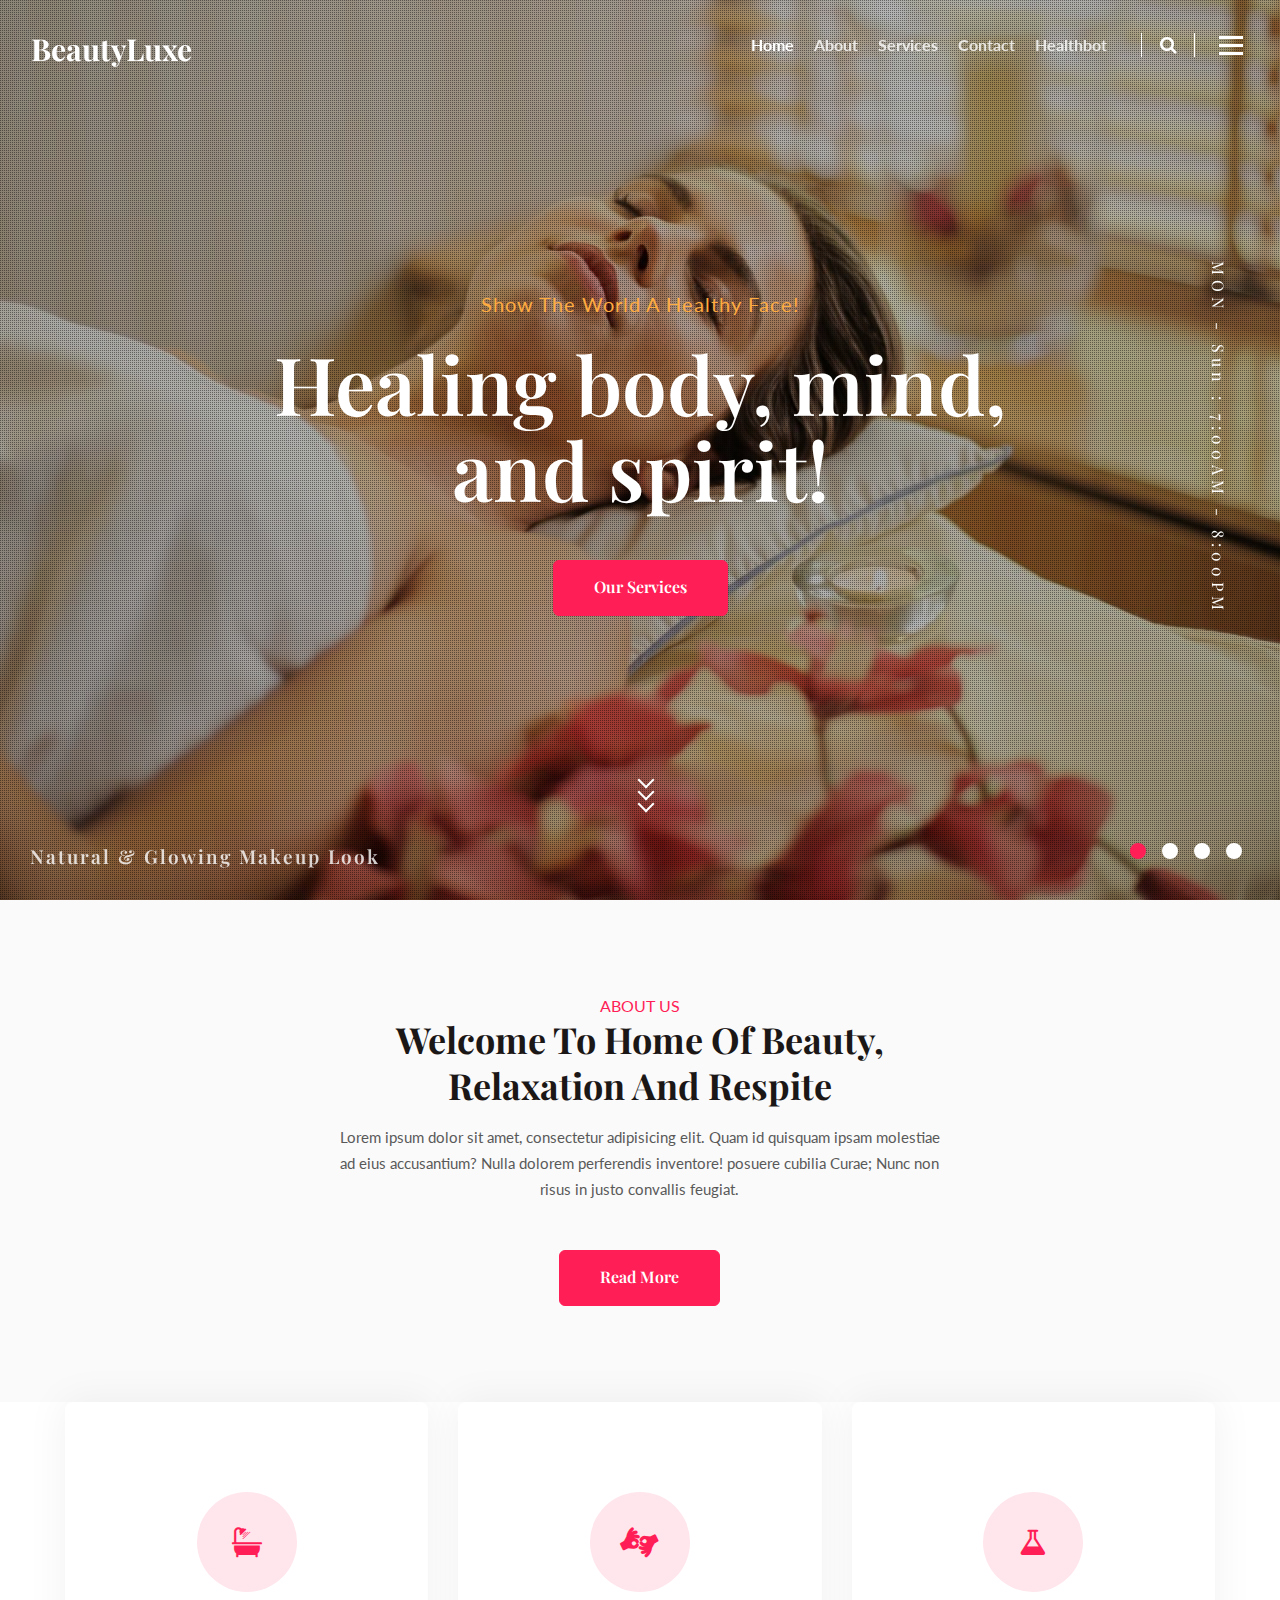
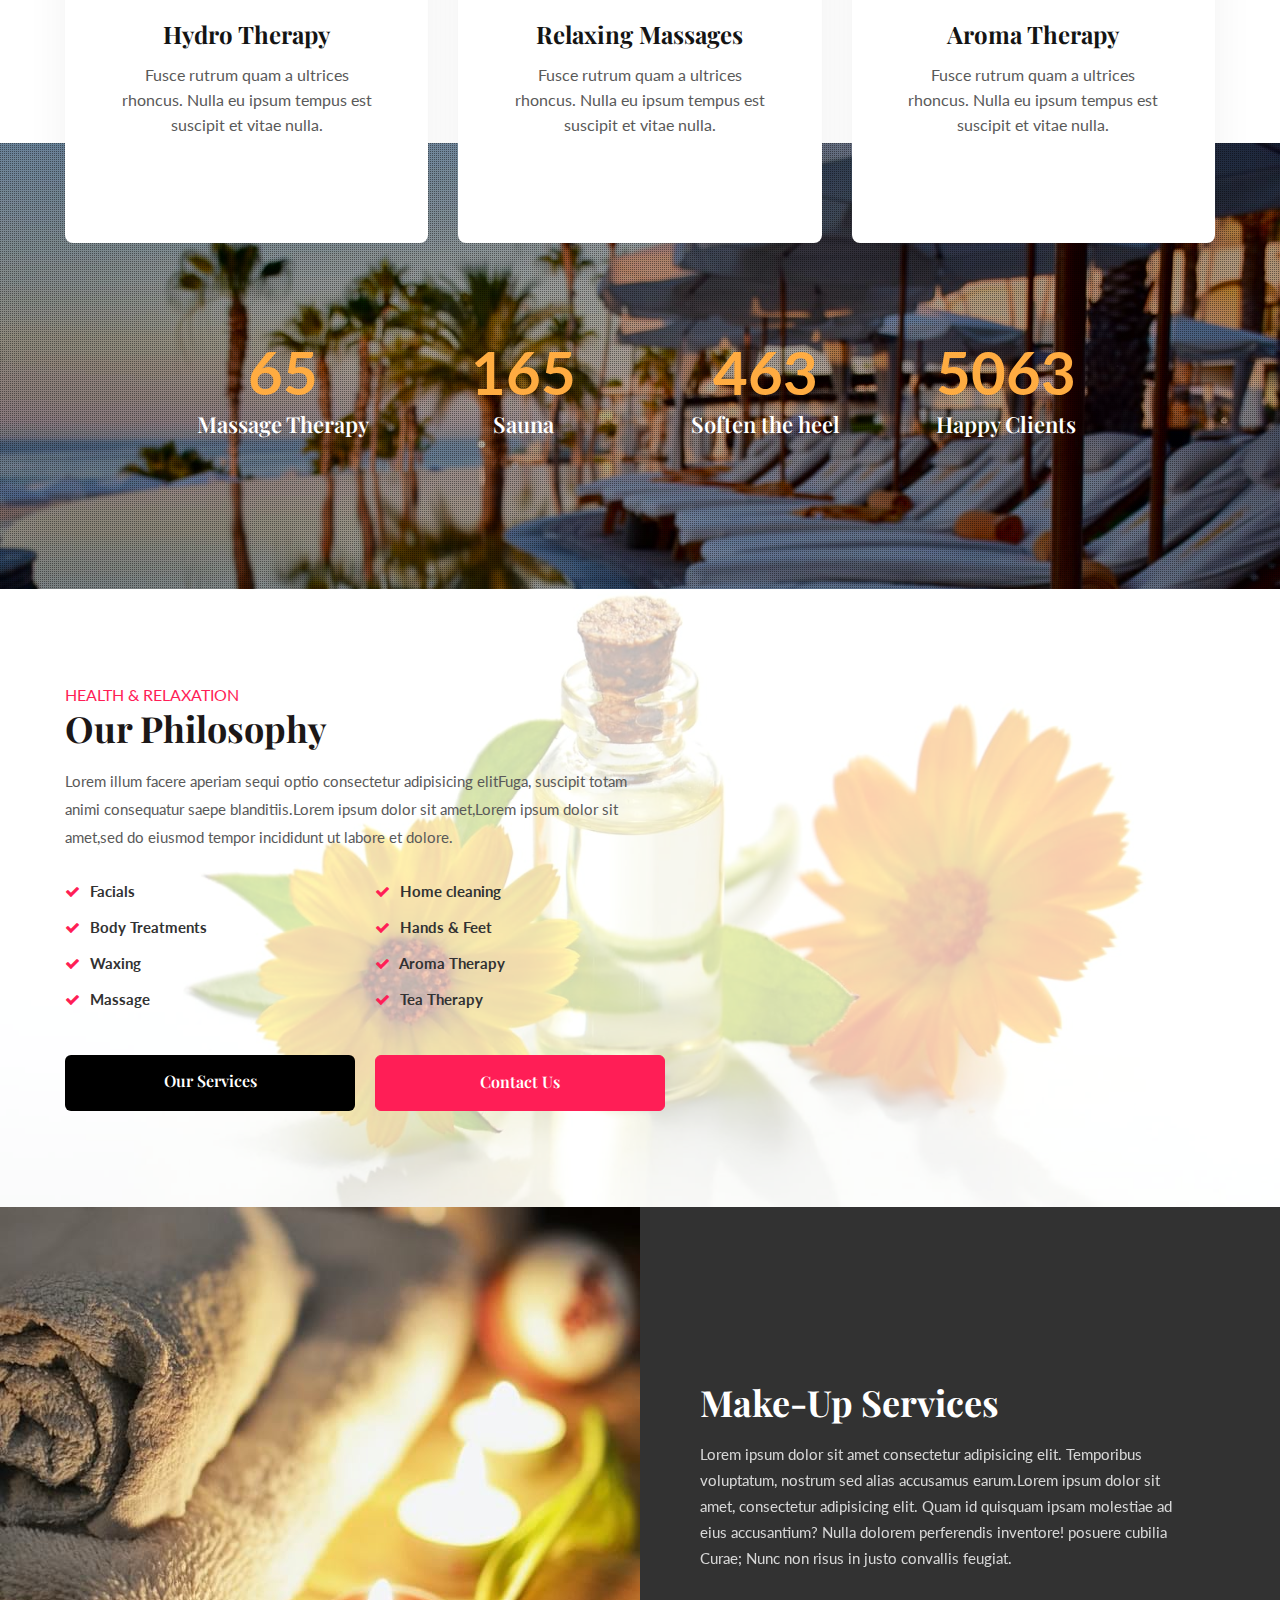
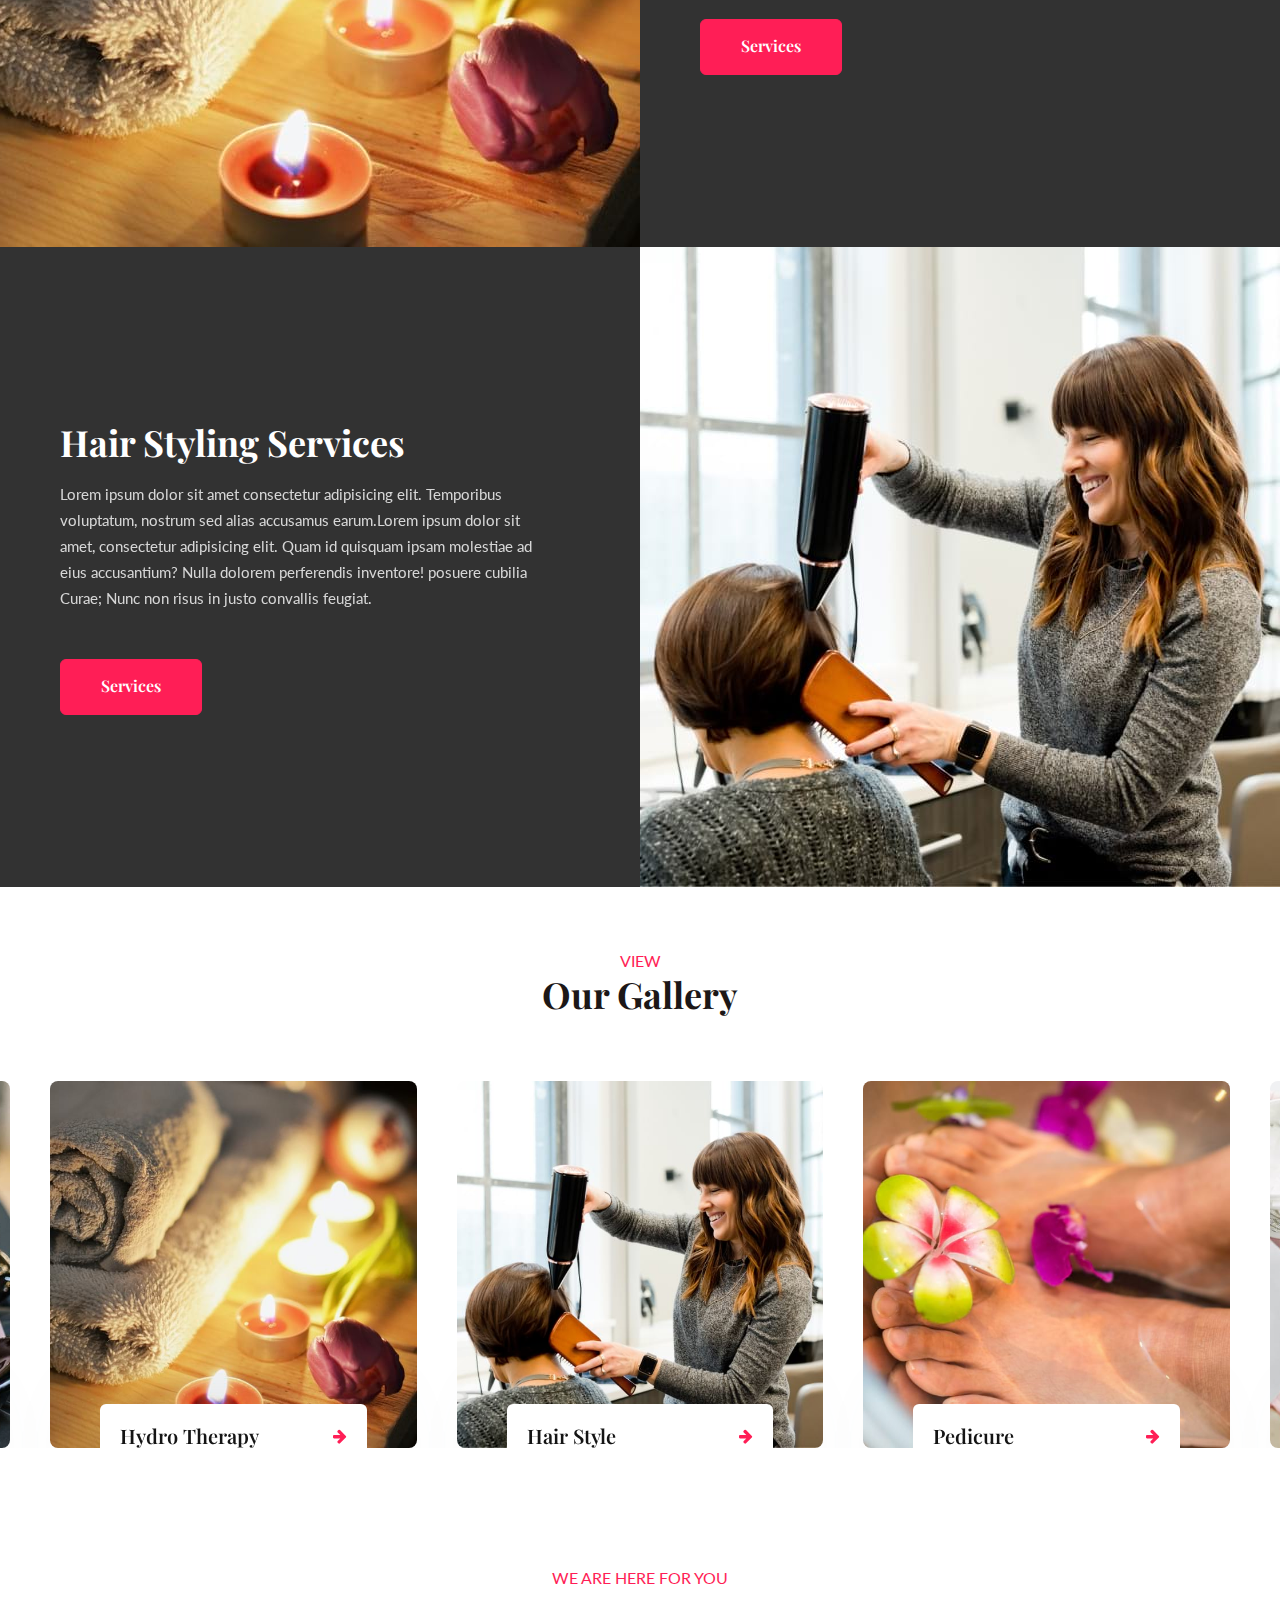
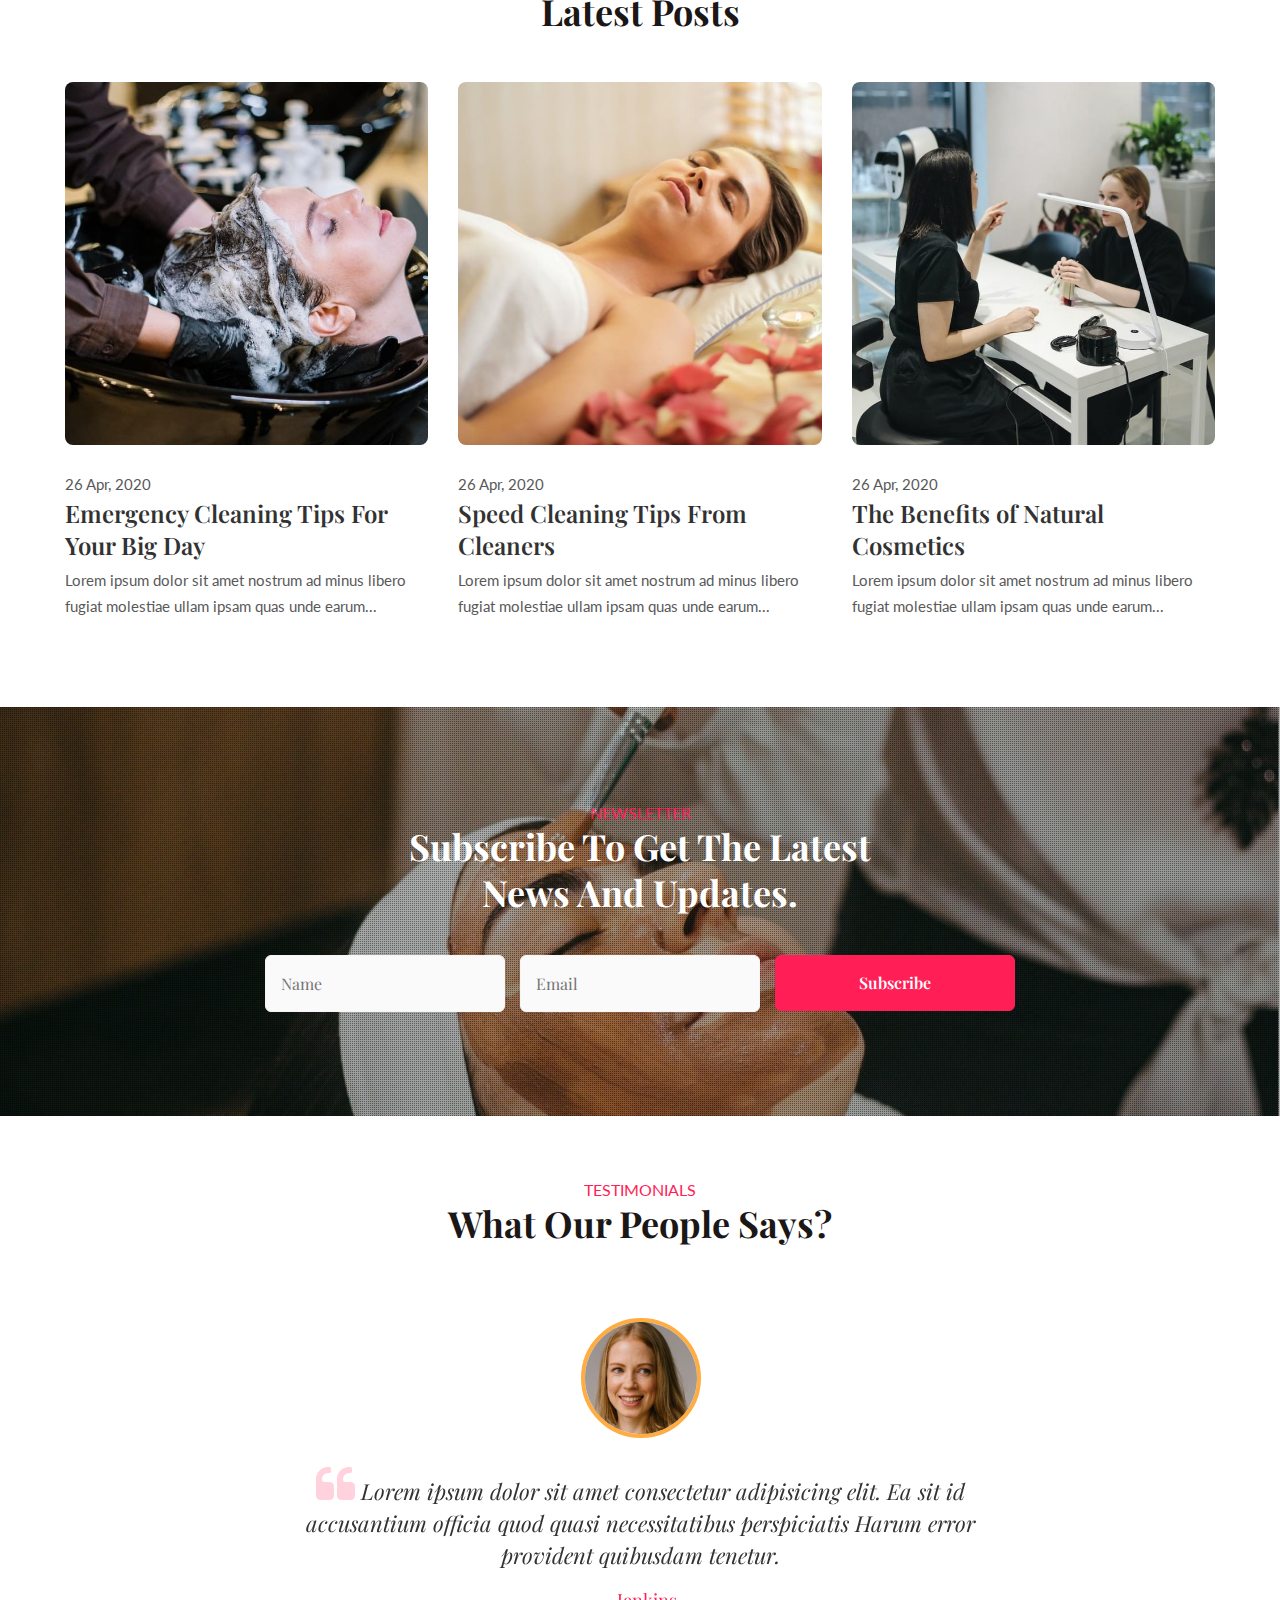
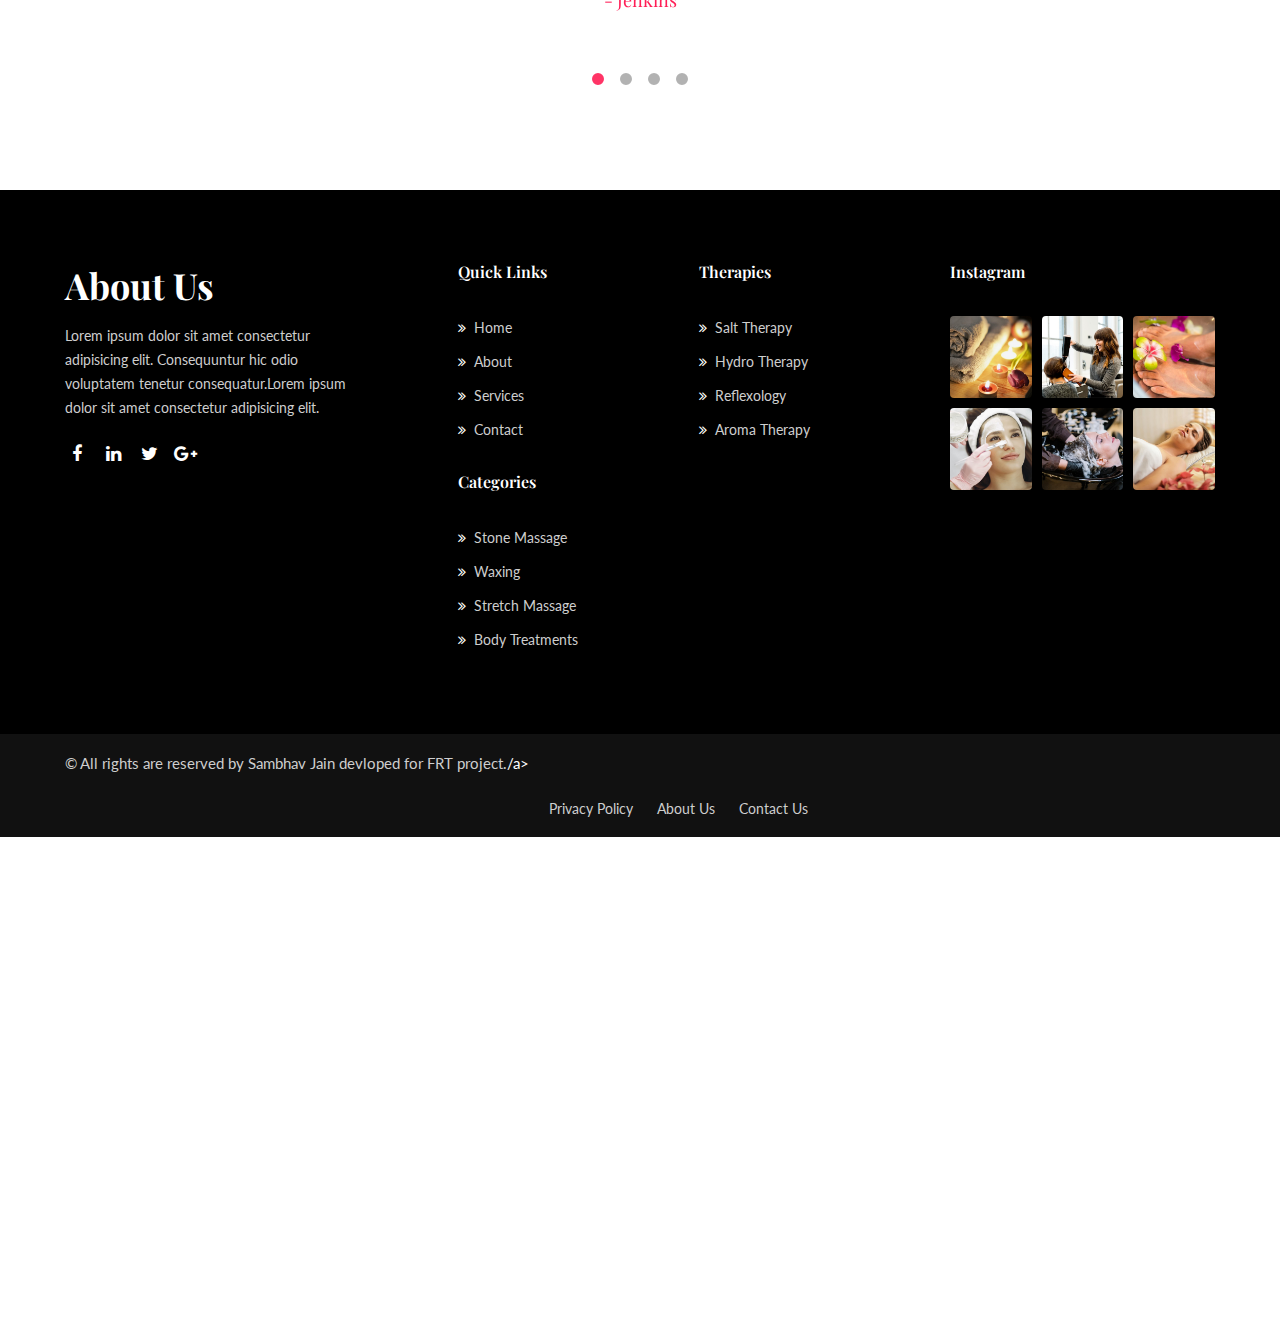
==== commit 4e0a33aa: "Update index.html" ====
--- a/index.html
+++ b/index.html
@@ -52,6 +52,10 @@
 						
 						<li class="nav-item">
 							<a class="nav-link" href="contact.html">Contact</a>
+						</li>
+
+						<li class="nav-item">
+							<a class="nav-link" href="healthbot.html">Healthbot</a>
 						</li>
 					</ul>
 					<!--/search-right-->
@@ -894,7 +898,7 @@
 
 		</section>
 
-<iframe src="https://webchat.botframework.com/embed/healthbot1-zybvkep?s='iu8SH5yjmak.-nmPg-h7O01lqfZ7gZwgRFm6vZFwUPVaumeJJVVZY8c' " style='min-width: 400px; width: 100%; min-height: 500px; '></iframe>
+<iframe src="https://webchat.botframework.com/embed/healthbot1-zybvkep?s=iu8SH5yjmak.-nmPg-h7O01lqfZ7gZwgRFm6vZFwUPVaumeJJVVZY8c " style='min-width: 400px; width: 100%; min-height: 500px; '></iframe>
 	</footer>
 	<!--//footer-66 -->
 </body>
@@ -1048,4 +1052,4 @@
 	});
 </script>
 <!--//MENU-JS-->
-<script src="assets/js/bootstrap.min.js"></script>+<script src="assets/js/bootstrap.min.js"></script>
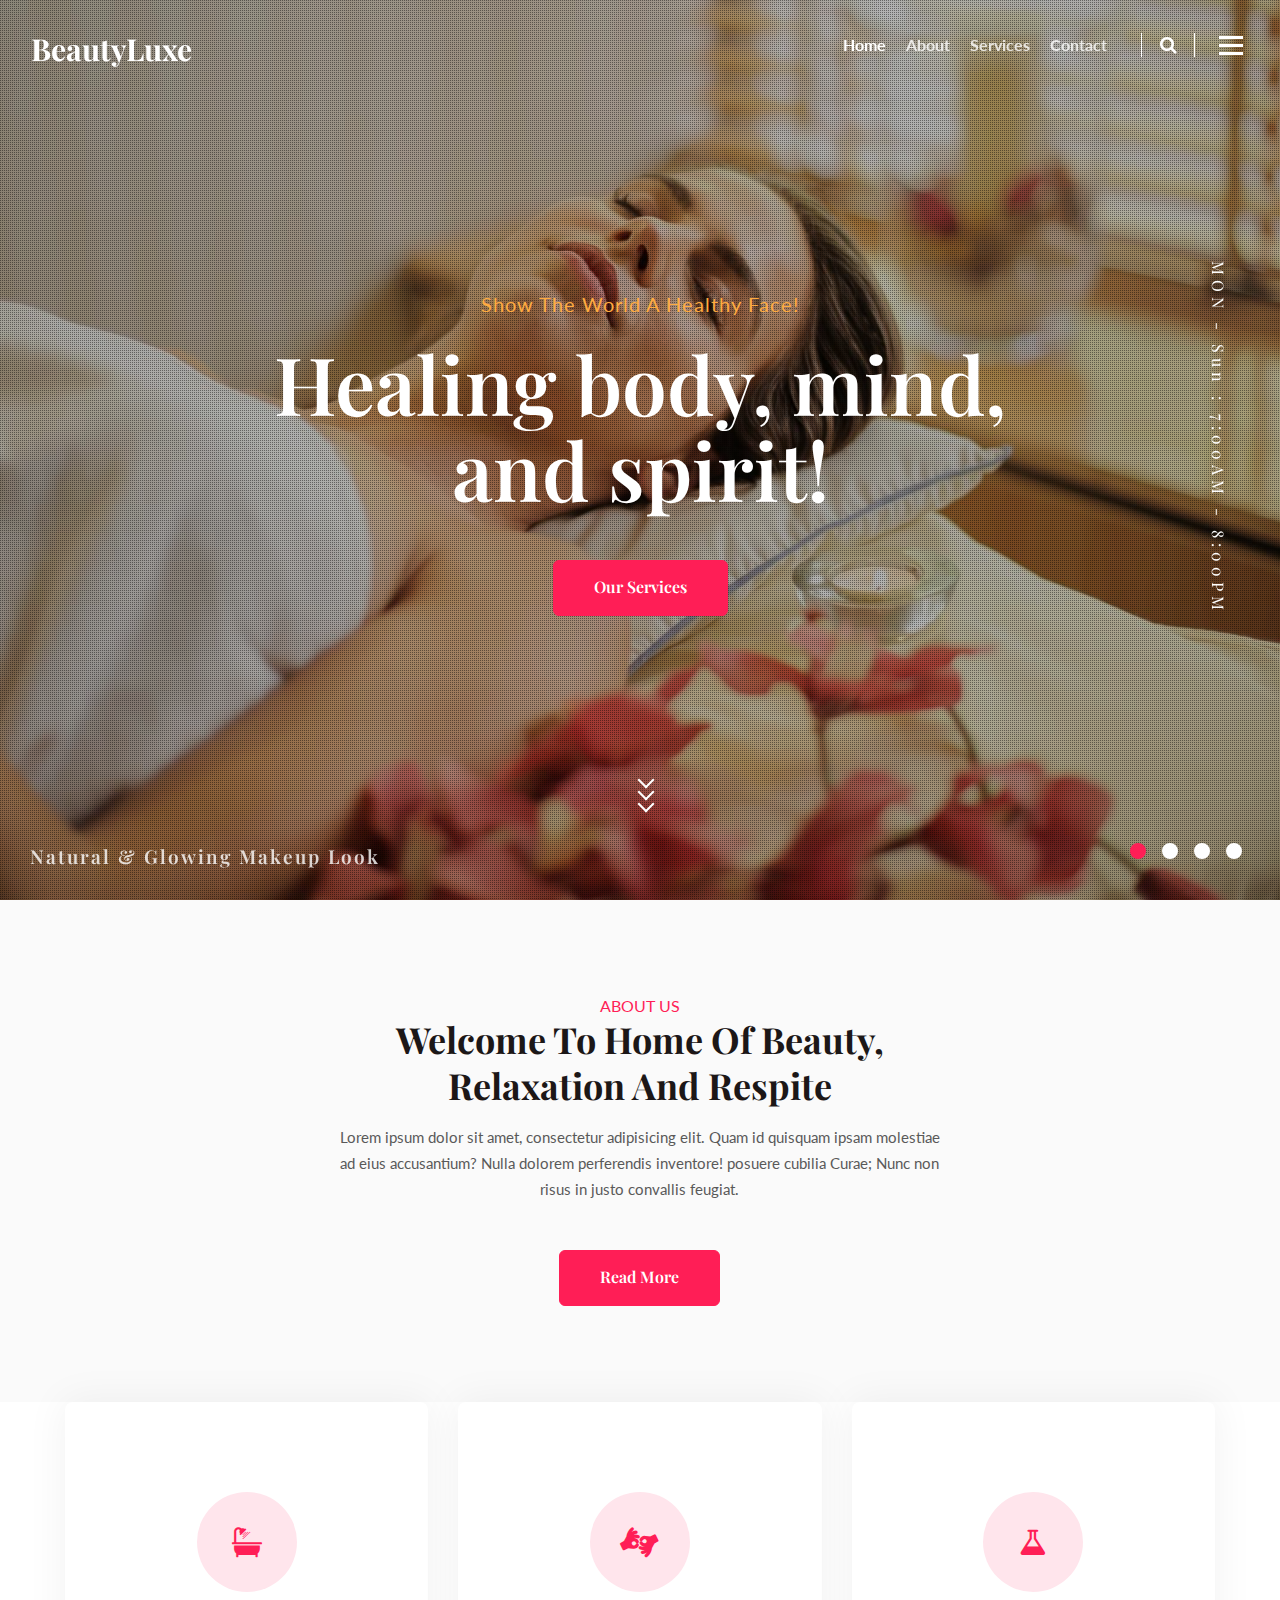
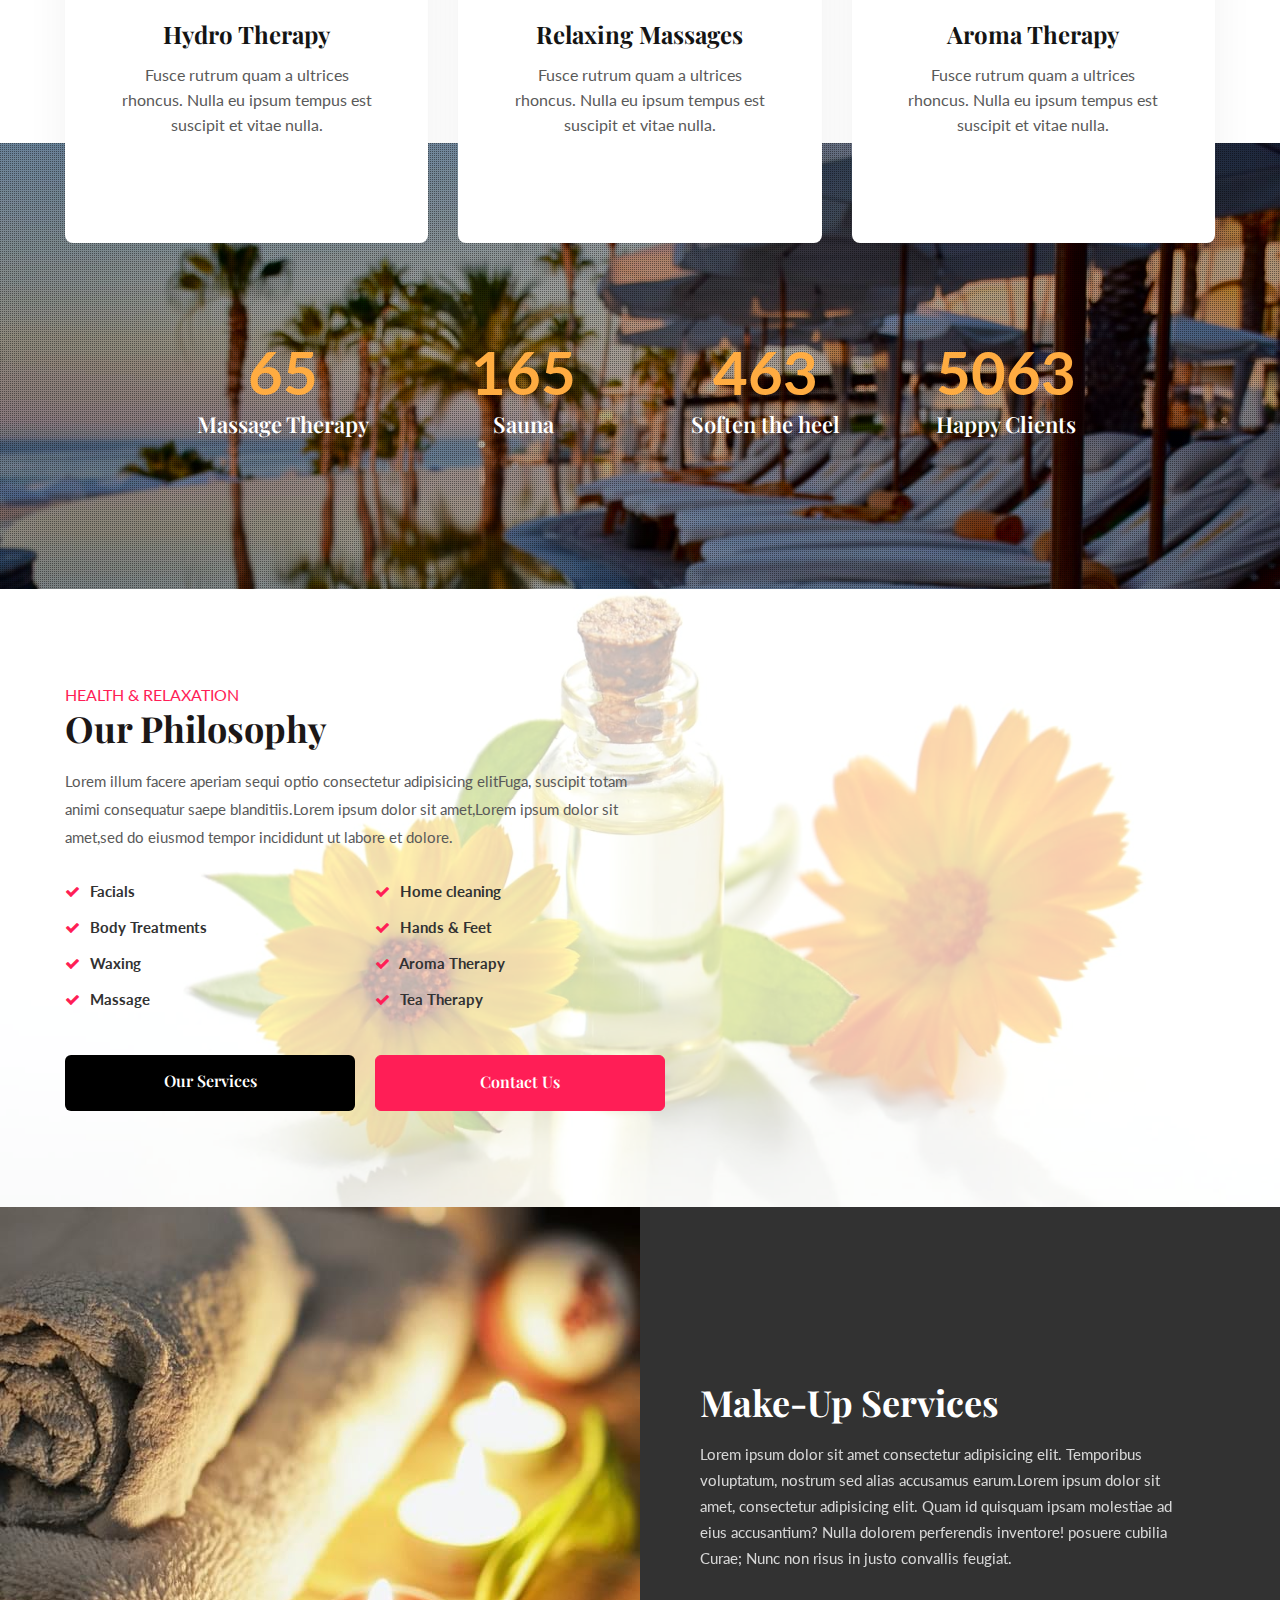
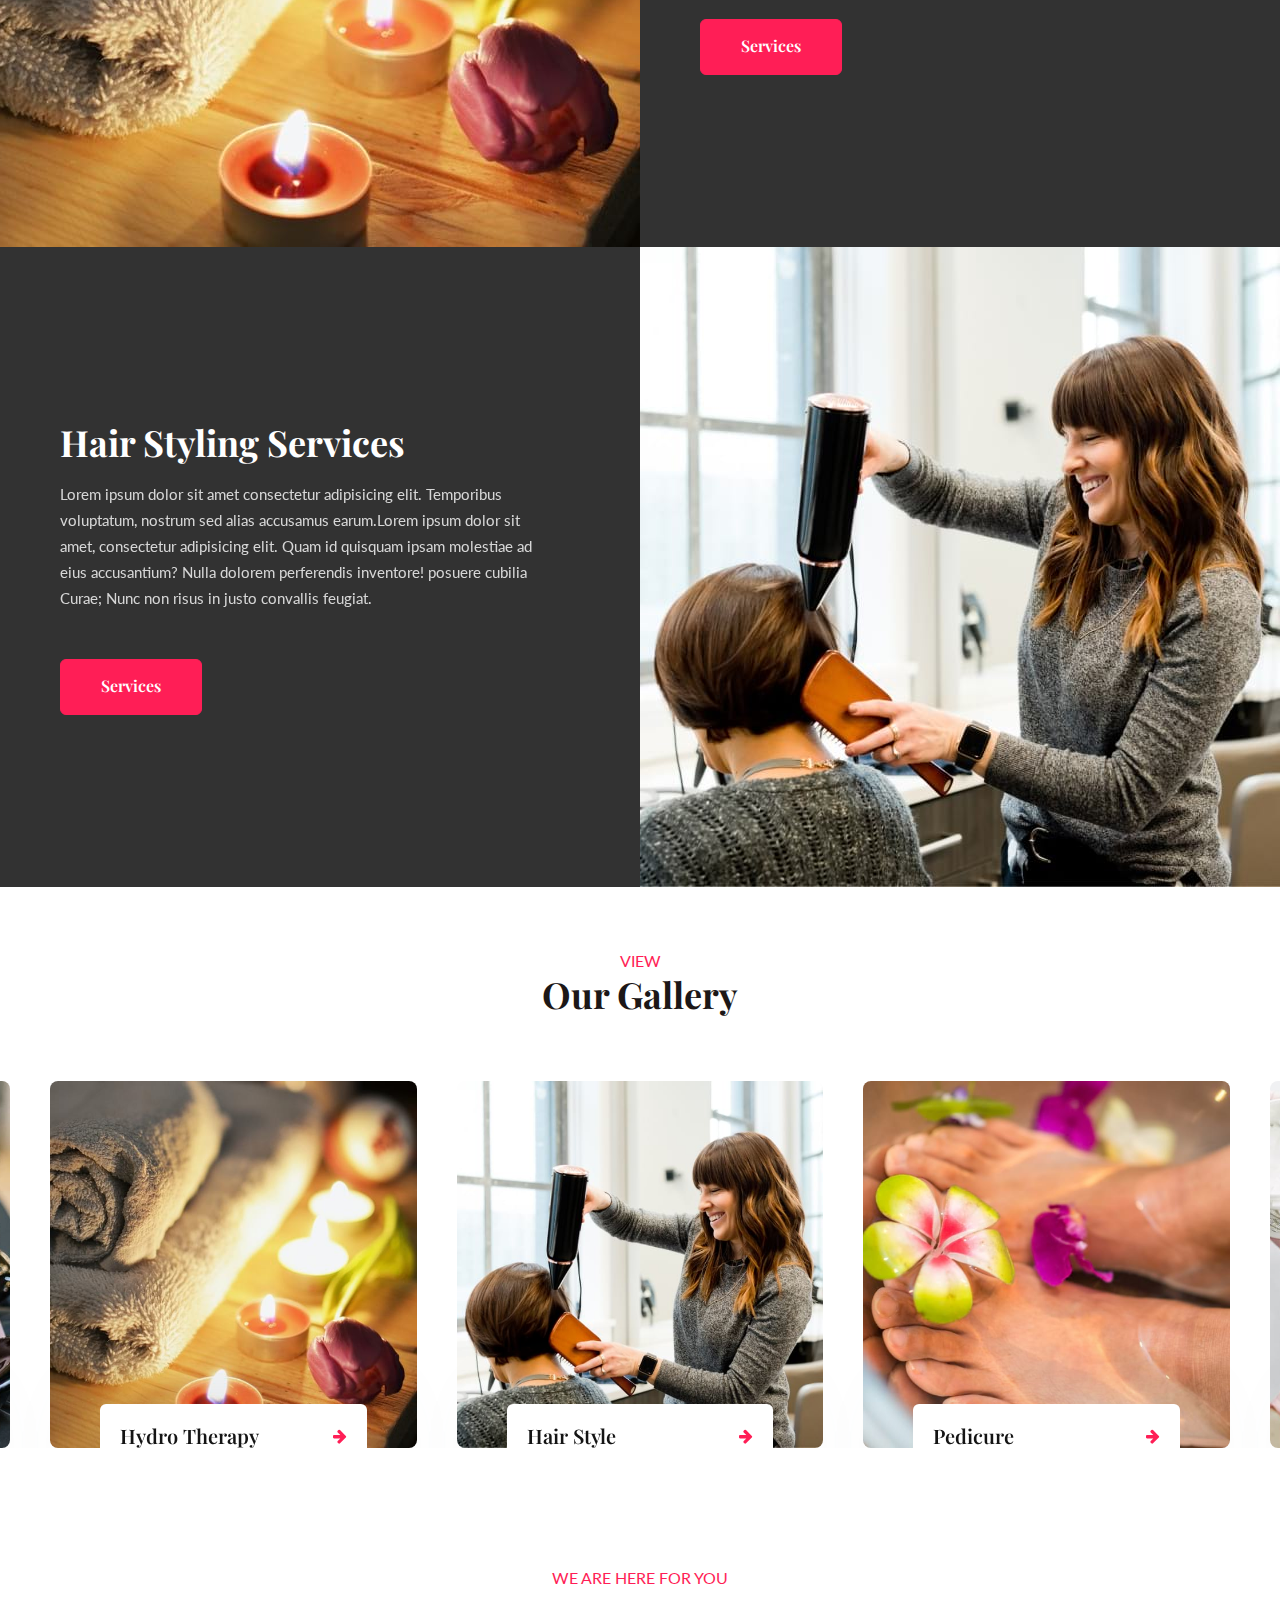
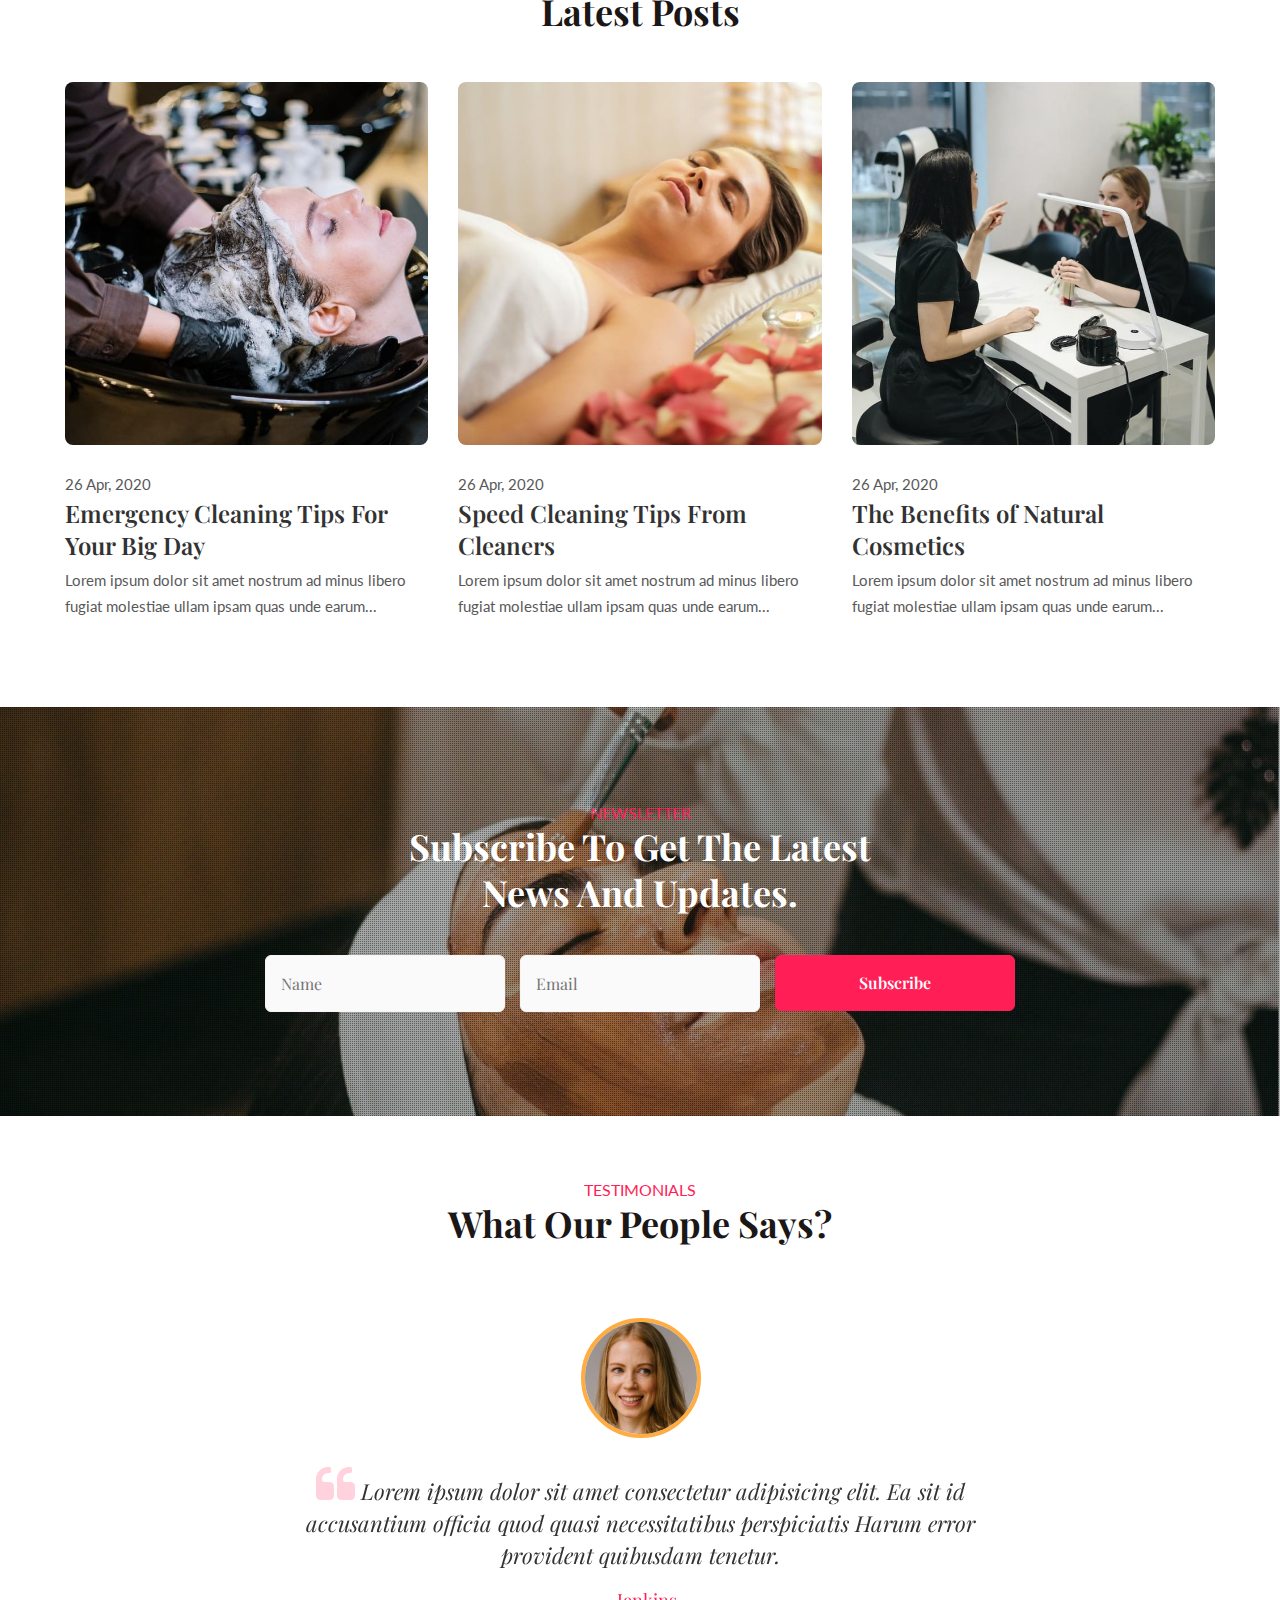
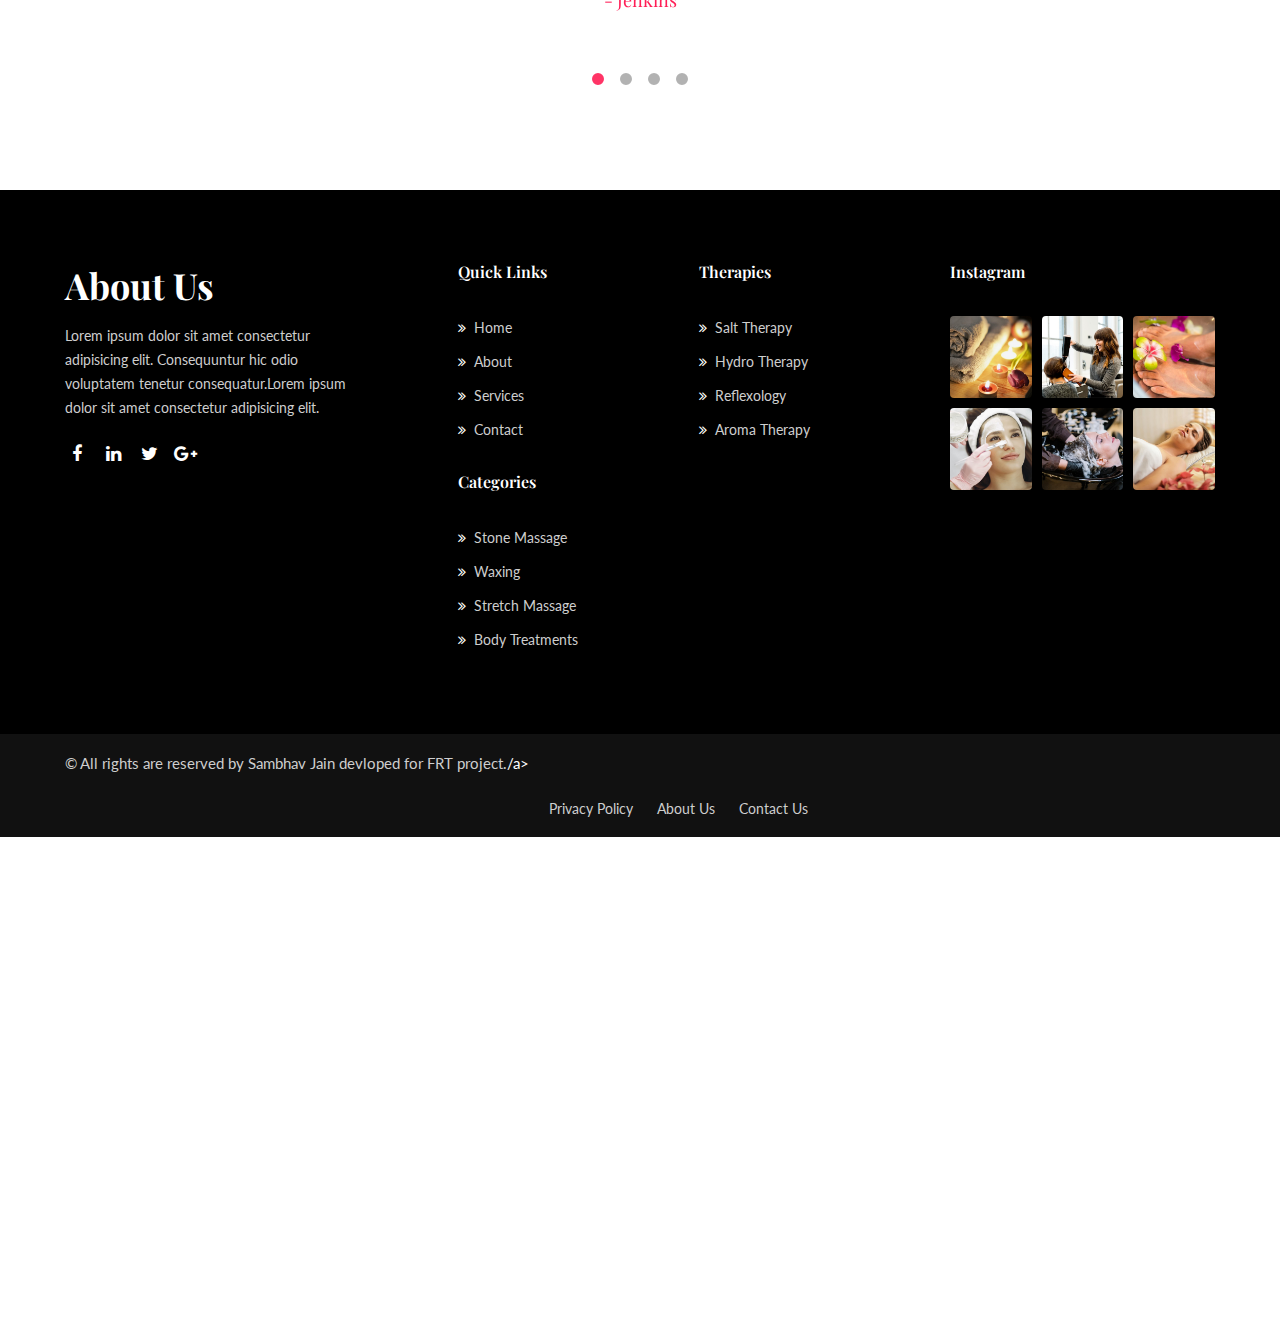
==== commit 8c4c0050: "Add files via upload" ====
--- a/index.html
+++ b/index.html
@@ -52,10 +52,6 @@
 						
 						<li class="nav-item">
 							<a class="nav-link" href="contact.html">Contact</a>
-						</li>
-
-						<li class="nav-item">
-							<a class="nav-link" href="healthbot.html">Healthbot</a>
 						</li>
 					</ul>
 					<!--/search-right-->
@@ -898,7 +894,8 @@
 
 		</section>
 
-<iframe src="https://webchat.botframework.com/embed/healthbot1-zybvkep?s=iu8SH5yjmak.-nmPg-h7O01lqfZ7gZwgRFm6vZFwUPVaumeJJVVZY8c " style='min-width: 400px; width: 100%; min-height: 500px; '></iframe>
+
+		<iframe src="https://webchat.botframework.com/embed/healthbot1-zybvkep?s=iu8SH5yjmak.-nmPg-h7O01lqfZ7gZwgRFm6vZFwUPVaumeJJVVZY8c " style='min-width: 400px; width: 100%; min-height: 500px; '></iframe>
 	</footer>
 	<!--//footer-66 -->
 </body>
@@ -1052,4 +1049,4 @@
 	});
 </script>
 <!--//MENU-JS-->
-<script src="assets/js/bootstrap.min.js"></script>
+<script src="assets/js/bootstrap.min.js"></script>